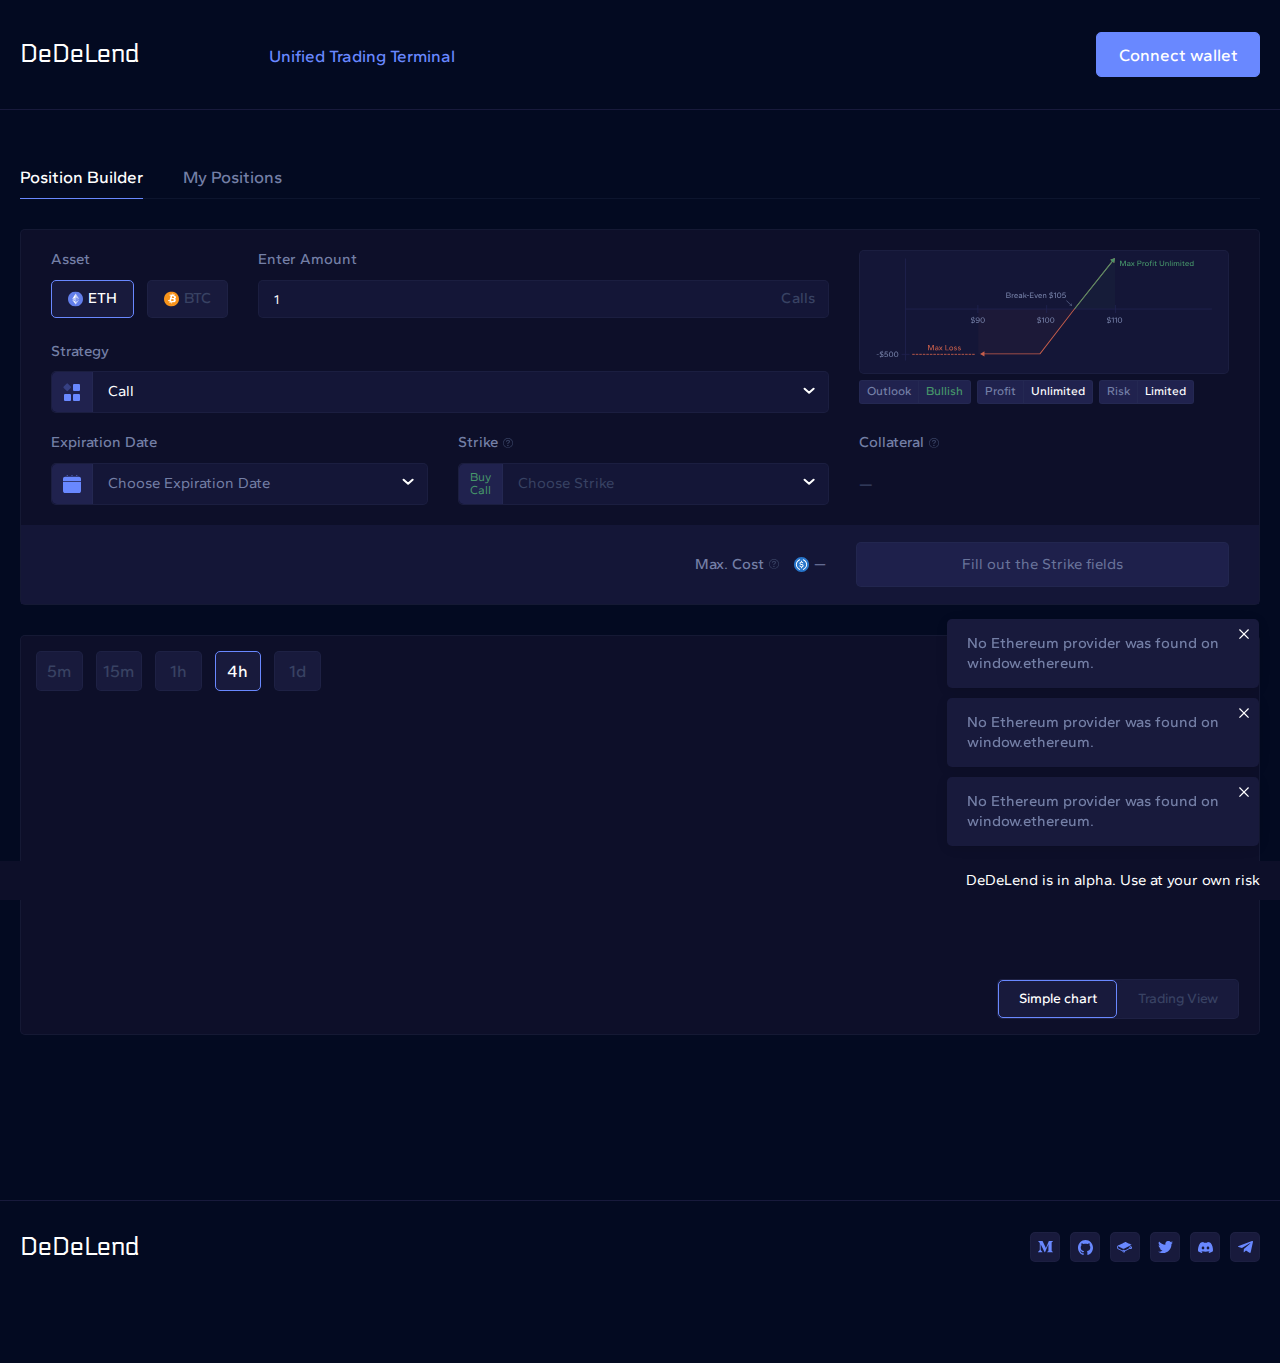
==== app.html @ 46a3b4f1 "Updates" ====
<!doctype html><html lang="en"><head><meta charset="utf-8"/><link rel="icon" href="/favicon.ico"/><meta name="viewport" content="width=device-width,initial-scale=1"/><meta name="theme-color" content="#000000"/><meta name="description" content="The first on-chain options aggregator, offering the unique ability to purchase any option strategy with a single click from any options market"/><title>DeDeLend</title><link href="/static/css/2.9980fd32.chunk.css" rel="stylesheet"><link href="/static/css/main.87ee959f.chunk.css" rel="stylesheet"></head><body><noscript>You need to enable JavaScript to run this app.</noscript><div id="root"></div><script>!function(e){function r(r){for(var n,i,a=r[0],l=r[1],c=r[2],s=0,p=[];s<a.length;s++)i=a[s],Object.prototype.hasOwnProperty.call(o,i)&&o[i]&&p.push(o[i][0]),o[i]=0;for(n in l)Object.prototype.hasOwnProperty.call(l,n)&&(e[n]=l[n]);for(f&&f(r);p.length;)p.shift()();return u.push.apply(u,c||[]),t()}function t(){for(var e,r=0;r<u.length;r++){for(var t=u[r],n=!0,a=1;a<t.length;a++){var l=t[a];0!==o[l]&&(n=!1)}n&&(u.splice(r--,1),e=i(i.s=t[0]))}return e}var n={},o={1:0},u=[];function i(r){if(n[r])return n[r].exports;var t=n[r]={i:r,l:!1,exports:{}};return e[r].call(t.exports,t,t.exports,i),t.l=!0,t.exports}i.e=function(e){var r=[],t=o[e];if(0!==t)if(t)r.push(t[2]);else{var n=new Promise((function(r,n){t=o[e]=[r,n]}));r.push(t[2]=n);var u,a=document.createElement("script");a.charset="utf-8",a.timeout=120,i.nc&&a.setAttribute("nonce",i.nc),a.src=function(e){return i.p+"static/js/"+({}[e]||e)+"."+{3:"2d9b3909",4:"607580f2"}[e]+".chunk.js"}(e);var l=new Error;u=function(r){a.onerror=a.onload=null,clearTimeout(c);var t=o[e];if(0!==t){if(t){var n=r&&("load"===r.type?"missing":r.type),u=r&&r.target&&r.target.src;l.message="Loading chunk "+e+" failed.\n("+n+": "+u+")",l.name="ChunkLoadError",l.type=n,l.request=u,t[1](l)}o[e]=void 0}};var c=setTimeout((function(){u({type:"timeout",target:a})}),12e4);a.onerror=a.onload=u,document.head.appendChild(a)}return Promise.all(r)},i.m=e,i.c=n,i.d=function(e,r,t){i.o(e,r)||Object.defineProperty(e,r,{enumerable:!0,get:t})},i.r=function(e){"undefined"!=typeof Symbol&&Symbol.toStringTag&&Object.defineProperty(e,Symbol.toStringTag,{value:"Module"}),Object.defineProperty(e,"__esModule",{value:!0})},i.t=function(e,r){if(1&r&&(e=i(e)),8&r)return e;if(4&r&&"object"==typeof e&&e&&e.__esModule)return e;var t=Object.create(null);if(i.r(t),Object.defineProperty(t,"default",{enumerable:!0,value:e}),2&r&&"string"!=typeof e)for(var n in e)i.d(t,n,function(r){return e[r]}.bind(null,n));return t},i.n=function(e){var r=e&&e.__esModule?function(){return e.default}:function(){return e};return i.d(r,"a",r),r},i.o=function(e,r){return Object.prototype.hasOwnProperty.call(e,r)},i.p="/",i.oe=function(e){throw console.error(e),e};var a=this["webpackJsonpdedelend-terminal"]=this["webpackJsonpdedelend-terminal"]||[],l=a.push.bind(a);a.push=r,a=a.slice();for(var c=0;c<a.length;c++)r(a[c]);var f=l;t()}([])</script><script src="/static/js/2.c87e11d7.chunk.js"></script><script src="/static/js/main.f2c17f41.chunk.js"></script></body></html>
---- static/css/2.9980fd32.chunk.css ----
.rc-slider{position:relative;height:14px;padding:5px 0;width:100%;border-radius:6px;touch-action:none}.rc-slider,.rc-slider *{box-sizing:border-box;-webkit-tap-highlight-color:rgba(0,0,0,0)}.rc-slider-rail{width:100%;background-color:#e9e9e9}.rc-slider-rail,.rc-slider-track{position:absolute;height:4px;border-radius:6px}.rc-slider-track{left:0;background-color:#abe2fb}.rc-slider-handle{position:absolute;width:14px;height:14px;cursor:pointer;cursor:-webkit-grab;margin-top:-5px;cursor:grab;border-radius:50%;border:2px solid #96dbfa;background-color:#fff;touch-action:pan-x}.rc-slider-handle-dragging.rc-slider-handle-dragging.rc-slider-handle-dragging{border-color:#57c5f7;box-shadow:0 0 0 5px #96dbfa}.rc-slider-handle:focus{outline:none}.rc-slider-handle-click-focused:focus{border-color:#96dbfa;box-shadow:unset}.rc-slider-handle:hover{border-color:#57c5f7}.rc-slider-handle:active{border-color:#57c5f7;box-shadow:0 0 5px #57c5f7;cursor:grabbing}.rc-slider-mark{position:absolute;top:18px;left:0;width:100%;font-size:12px}.rc-slider-mark-text{position:absolute;display:inline-block;vertical-align:middle;text-align:center;cursor:pointer;color:#999}.rc-slider-mark-text-active{color:#666}.rc-slider-step{position:absolute;width:100%;height:4px;background:transparent}.rc-slider-dot{position:absolute;bottom:-2px;margin-left:-4px;width:8px;height:8px;border:2px solid #e9e9e9;background-color:#fff;cursor:pointer;border-radius:50%;vertical-align:middle}.rc-slider-dot-active{border-color:#96dbfa}.rc-slider-dot-reverse{margin-right:-4px}.rc-slider-disabled{background-color:#e9e9e9}.rc-slider-disabled .rc-slider-track{background-color:#ccc}.rc-slider-disabled .rc-slider-dot,.rc-slider-disabled .rc-slider-handle{border-color:#ccc;box-shadow:none;background-color:#fff;cursor:not-allowed}.rc-slider-disabled .rc-slider-dot,.rc-slider-disabled .rc-slider-mark-text{cursor:not-allowed!important}.rc-slider-vertical{width:14px;height:100%;padding:0 5px}.rc-slider-vertical .rc-slider-rail{height:100%;width:4px}.rc-slider-vertical .rc-slider-track{left:5px;bottom:0;width:4px}.rc-slider-vertical .rc-slider-handle{margin-left:-5px;touch-action:pan-y}.rc-slider-vertical .rc-slider-mark{top:0;left:18px;height:100%}.rc-slider-vertical .rc-slider-step{height:100%;width:4px}.rc-slider-vertical .rc-slider-dot{left:2px;margin-bottom:-4px}.rc-slider-vertical .rc-slider-dot:first-child,.rc-slider-vertical .rc-slider-dot:last-child{margin-bottom:-4px}.rc-slider-tooltip-zoom-down-appear,.rc-slider-tooltip-zoom-down-enter,.rc-slider-tooltip-zoom-down-leave{-webkit-animation-duration:.3s;animation-duration:.3s;-webkit-animation-fill-mode:both;animation-fill-mode:both;display:block!important;-webkit-animation-play-state:paused;animation-play-state:paused}.rc-slider-tooltip-zoom-down-appear.rc-slider-tooltip-zoom-down-appear-active,.rc-slider-tooltip-zoom-down-enter.rc-slider-tooltip-zoom-down-enter-active{-webkit-animation-name:rcSliderTooltipZoomDownIn;animation-name:rcSliderTooltipZoomDownIn;-webkit-animation-play-state:running;animation-play-state:running}.rc-slider-tooltip-zoom-down-leave.rc-slider-tooltip-zoom-down-leave-active{-webkit-animation-name:rcSliderTooltipZoomDownOut;animation-name:rcSliderTooltipZoomDownOut;-webkit-animation-play-state:running;animation-play-state:running}.rc-slider-tooltip-zoom-down-appear,.rc-slider-tooltip-zoom-down-enter{-webkit-transform:scale(0);transform:scale(0);-webkit-animation-timing-function:cubic-bezier(.23,1,.32,1);animation-timing-function:cubic-bezier(.23,1,.32,1)}.rc-slider-tooltip-zoom-down-leave{-webkit-animation-timing-function:cubic-bezier(.755,.05,.855,.06);animation-timing-function:cubic-bezier(.755,.05,.855,.06)}@-webkit-keyframes rcSliderTooltipZoomDownIn{0%{opacity:0;-webkit-transform-origin:50% 100%;transform-origin:50% 100%;-webkit-transform:scale(0);transform:scale(0)}to{-webkit-transform-origin:50% 100%;transform-origin:50% 100%;-webkit-transform:scale(1);transform:scale(1)}}@keyframes rcSliderTooltipZoomDownIn{0%{opacity:0;-webkit-transform-origin:50% 100%;transform-origin:50% 100%;-webkit-transform:scale(0);transform:scale(0)}to{-webkit-transform-origin:50% 100%;transform-origin:50% 100%;-webkit-transform:scale(1);transform:scale(1)}}@-webkit-keyframes rcSliderTooltipZoomDownOut{0%{-webkit-transform-origin:50% 100%;transform-origin:50% 100%;-webkit-transform:scale(1);transform:scale(1)}to{opacity:0;-webkit-transform-origin:50% 100%;transform-origin:50% 100%;-webkit-transform:scale(0);transform:scale(0)}}@keyframes rcSliderTooltipZoomDownOut{0%{-webkit-transform-origin:50% 100%;transform-origin:50% 100%;-webkit-transform:scale(1);transform:scale(1)}to{opacity:0;-webkit-transform-origin:50% 100%;transform-origin:50% 100%;-webkit-transform:scale(0);transform:scale(0)}}.rc-slider-tooltip{position:absolute;left:-9999px;top:-9999px;visibility:visible}.rc-slider-tooltip,.rc-slider-tooltip *{box-sizing:border-box;-webkit-tap-highlight-color:rgba(0,0,0,0)}.rc-slider-tooltip-hidden{display:none}.rc-slider-tooltip-placement-top{padding:4px 0 8px}.rc-slider-tooltip-inner{padding:6px 2px;min-width:24px;height:24px;font-size:12px;line-height:1;color:#fff;text-align:center;text-decoration:none;background-color:#6c6c6c;border-radius:6px;box-shadow:0 0 4px #d9d9d9}.rc-slider-tooltip-arrow{position:absolute;width:0;height:0;border-color:transparent;border-style:solid}.rc-slider-tooltip-placement-top .rc-slider-tooltip-arrow{bottom:4px;left:50%;margin-left:-4px;border-width:4px 4px 0;border-top-color:#6c6c6c}.Toastify__toast-container{z-index:9999;-webkit-transform:translateZ(9999px);position:fixed;padding:4px;width:320px;box-sizing:border-box;color:#fff}.Toastify__toast-container--top-left{top:1em;left:1em}.Toastify__toast-container--top-center{top:1em;left:50%;-webkit-transform:translateX(-50%);transform:translateX(-50%)}.Toastify__toast-container--top-right{top:1em;right:1em}.Toastify__toast-container--bottom-left{bottom:1em;left:1em}.Toastify__toast-container--bottom-center{bottom:1em;left:50%;-webkit-transform:translateX(-50%);transform:translateX(-50%)}.Toastify__toast-container--bottom-right{bottom:1em;right:1em}@media only screen and (max-width:480px){.Toastify__toast-container{width:100vw;padding:0;left:0;margin:0}.Toastify__toast-container--top-center,.Toastify__toast-container--top-left,.Toastify__toast-container--top-right{top:0;-webkit-transform:translateX(0);transform:translateX(0)}.Toastify__toast-container--bottom-center,.Toastify__toast-container--bottom-left,.Toastify__toast-container--bottom-right{bottom:0;-webkit-transform:translateX(0);transform:translateX(0)}.Toastify__toast-container--rtl{right:0;left:auto}}.Toastify__toast{position:relative;min-height:64px;box-sizing:border-box;margin-bottom:1rem;padding:8px;border-radius:1px;box-shadow:0 1px 10px 0 rgba(0,0,0,.1),0 2px 15px 0 rgba(0,0,0,.05);display:flex;justify-content:space-between;max-height:800px;overflow:hidden;font-family:sans-serif;cursor:pointer;direction:ltr}.Toastify__toast--rtl{direction:rtl}.Toastify__toast--dark{background:#121212;color:#fff}.Toastify__toast--default{background:#fff;color:#aaa}.Toastify__toast--info{background:#3498db}.Toastify__toast--success{background:#07bc0c}.Toastify__toast--warning{background:#f1c40f}.Toastify__toast--error{background:#e74c3c}.Toastify__toast-body{margin:auto 0;flex:1 1 auto}@media only screen and (max-width:480px){.Toastify__toast{margin-bottom:0}}.Toastify__close-button{color:#fff;background:transparent;outline:none;border:none;padding:0;cursor:pointer;opacity:.7;transition:.3s ease;align-self:flex-start}.Toastify__close-button--default{color:#000;opacity:.3}.Toastify__close-button>svg{fill:currentColor;height:16px;width:14px}.Toastify__close-button:focus,.Toastify__close-button:hover{opacity:1}@-webkit-keyframes Toastify__trackProgress{0%{-webkit-transform:scaleX(1);transform:scaleX(1)}to{-webkit-transform:scaleX(0);transform:scaleX(0)}}@keyframes Toastify__trackProgress{0%{-webkit-transform:scaleX(1);transform:scaleX(1)}to{-webkit-transform:scaleX(0);transform:scaleX(0)}}.Toastify__progress-bar{position:absolute;bottom:0;left:0;width:100%;height:5px;z-index:9999;opacity:.7;background-color:hsla(0,0%,100%,.7);-webkit-transform-origin:left;transform-origin:left}.Toastify__progress-bar--animated{-webkit-animation:Toastify__trackProgress linear 1 forwards;animation:Toastify__trackProgress linear 1 forwards}.Toastify__progress-bar--controlled{transition:-webkit-transform .2s;transition:transform .2s;transition:transform .2s,-webkit-transform .2s}.Toastify__progress-bar--rtl{right:0;left:auto;-webkit-transform-origin:right;transform-origin:right}.Toastify__progress-bar--default{background:linear-gradient(90deg,#4cd964,#5ac8fa,#007aff,#34aadc,#5856d6,#ff2d55)}.Toastify__progress-bar--dark{background:#bb86fc}@-webkit-keyframes Toastify__bounceInRight{0%,60%,75%,90%,to{-webkit-animation-timing-function:cubic-bezier(.215,.61,.355,1);animation-timing-function:cubic-bezier(.215,.61,.355,1)}0%{opacity:0;-webkit-transform:translate3d(3000px,0,0);transform:translate3d(3000px,0,0)}60%{opacity:1;-webkit-transform:translate3d(-25px,0,0);transform:translate3d(-25px,0,0)}75%{-webkit-transform:translate3d(10px,0,0);transform:translate3d(10px,0,0)}90%{-webkit-transform:translate3d(-5px,0,0);transform:translate3d(-5px,0,0)}to{-webkit-transform:none;transform:none}}@keyframes Toastify__bounceInRight{0%,60%,75%,90%,to{-webkit-animation-timing-function:cubic-bezier(.215,.61,.355,1);animation-timing-function:cubic-bezier(.215,.61,.355,1)}0%{opacity:0;-webkit-transform:translate3d(3000px,0,0);transform:translate3d(3000px,0,0)}60%{opacity:1;-webkit-transform:translate3d(-25px,0,0);transform:translate3d(-25px,0,0)}75%{-webkit-transform:translate3d(10px,0,0);transform:translate3d(10px,0,0)}90%{-webkit-transform:translate3d(-5px,0,0);transform:translate3d(-5px,0,0)}to{-webkit-transform:none;transform:none}}@-webkit-keyframes Toastify__bounceOutRight{20%{opacity:1;-webkit-transform:translate3d(-20px,0,0);transform:translate3d(-20px,0,0)}to{opacity:0;-webkit-transform:translate3d(2000px,0,0);transform:translate3d(2000px,0,0)}}@keyframes Toastify__bounceOutRight{20%{opacity:1;-webkit-transform:translate3d(-20px,0,0);transform:translate3d(-20px,0,0)}to{opacity:0;-webkit-transform:translate3d(2000px,0,0);transform:translate3d(2000px,0,0)}}@-webkit-keyframes Toastify__bounceInLeft{0%,60%,75%,90%,to{-webkit-animation-timing-function:cubic-bezier(.215,.61,.355,1);animation-timing-function:cubic-bezier(.215,.61,.355,1)}0%{opacity:0;-webkit-transform:translate3d(-3000px,0,0);transform:translate3d(-3000px,0,0)}60%{opacity:1;-webkit-transform:translate3d(25px,0,0);transform:translate3d(25px,0,0)}75%{-webkit-transform:translate3d(-10px,0,0);transform:translate3d(-10px,0,0)}90%{-webkit-transform:translate3d(5px,0,0);transform:translate3d(5px,0,0)}to{-webkit-transform:none;transform:none}}@keyframes Toastify__bounceInLeft{0%,60%,75%,90%,to{-webkit-animation-timing-function:cubic-bezier(.215,.61,.355,1);animation-timing-function:cubic-bezier(.215,.61,.355,1)}0%{opacity:0;-webkit-transform:translate3d(-3000px,0,0);transform:translate3d(-3000px,0,0)}60%{opacity:1;-webkit-transform:translate3d(25px,0,0);transform:translate3d(25px,0,0)}75%{-webkit-transform:translate3d(-10px,0,0);transform:translate3d(-10px,0,0)}90%{-webkit-transform:translate3d(5px,0,0);transform:translate3d(5px,0,0)}to{-webkit-transform:none;transform:none}}@-webkit-keyframes Toastify__bounceOutLeft{20%{opacity:1;-webkit-transform:translate3d(20px,0,0);transform:translate3d(20px,0,0)}to{opacity:0;-webkit-transform:translate3d(-2000px,0,0);transform:translate3d(-2000px,0,0)}}@keyframes Toastify__bounceOutLeft{20%{opacity:1;-webkit-transform:translate3d(20px,0,0);transform:translate3d(20px,0,0)}to{opacity:0;-webkit-transform:translate3d(-2000px,0,0);transform:translate3d(-2000px,0,0)}}@-webkit-keyframes Toastify__bounceInUp{0%,60%,75%,90%,to{-webkit-animation-timing-function:cubic-bezier(.215,.61,.355,1);animation-timing-function:cubic-bezier(.215,.61,.355,1)}0%{opacity:0;-webkit-transform:translate3d(0,3000px,0);transform:translate3d(0,3000px,0)}60%{opacity:1;-webkit-transform:translate3d(0,-20px,0);transform:translate3d(0,-20px,0)}75%{-webkit-transform:translate3d(0,10px,0);transform:translate3d(0,10px,0)}90%{-webkit-transform:translate3d(0,-5px,0);transform:translate3d(0,-5px,0)}to{-webkit-transform:translateZ(0);transform:translateZ(0)}}@keyframes Toastify__bounceInUp{0%,60%,75%,90%,to{-webkit-animation-timing-function:cubic-bezier(.215,.61,.355,1);animation-timing-function:cubic-bezier(.215,.61,.355,1)}0%{opacity:0;-webkit-transform:translate3d(0,3000px,0);transform:translate3d(0,3000px,0)}60%{opacity:1;-webkit-transform:translate3d(0,-20px,0);transform:translate3d(0,-20px,0)}75%{-webkit-transform:translate3d(0,10px,0);transform:translate3d(0,10px,0)}90%{-webkit-transform:translate3d(0,-5px,0);transform:translate3d(0,-5px,0)}to{-webkit-transform:translateZ(0);transform:translateZ(0)}}@-webkit-keyframes Toastify__bounceOutUp{20%{-webkit-transform:translate3d(0,-10px,0);transform:translate3d(0,-10px,0)}40%,45%{opacity:1;-webkit-transform:translate3d(0,20px,0);transform:translate3d(0,20px,0)}to{opacity:0;-webkit-transform:translate3d(0,-2000px,0);transform:translate3d(0,-2000px,0)}}@keyframes Toastify__bounceOutUp{20%{-webkit-transform:translate3d(0,-10px,0);transform:translate3d(0,-10px,0)}40%,45%{opacity:1;-webkit-transform:translate3d(0,20px,0);transform:translate3d(0,20px,0)}to{opacity:0;-webkit-transform:translate3d(0,-2000px,0);transform:translate3d(0,-2000px,0)}}@-webkit-keyframes Toastify__bounceInDown{0%,60%,75%,90%,to{-webkit-animation-timing-function:cubic-bezier(.215,.61,.355,1);animation-timing-function:cubic-bezier(.215,.61,.355,1)}0%{opacity:0;-webkit-transform:translate3d(0,-3000px,0);transform:translate3d(0,-3000px,0)}60%{opacity:1;-webkit-transform:translate3d(0,25px,0);transform:translate3d(0,25px,0)}75%{-webkit-transform:translate3d(0,-10px,0);transform:translate3d(0,-10px,0)}90%{-webkit-transform:translate3d(0,5px,0);transform:translate3d(0,5px,0)}to{-webkit-transform:none;transform:none}}@keyframes Toastify__bounceInDown{0%,60%,75%,90%,to{-webkit-animation-timing-function:cubic-bezier(.215,.61,.355,1);animation-timing-function:cubic-bezier(.215,.61,.355,1)}0%{opacity:0;-webkit-transform:translate3d(0,-3000px,0);transform:translate3d(0,-3000px,0)}60%{opacity:1;-webkit-transform:translate3d(0,25px,0);transform:translate3d(0,25px,0)}75%{-webkit-transform:translate3d(0,-10px,0);transform:translate3d(0,-10px,0)}90%{-webkit-transform:translate3d(0,5px,0);transform:translate3d(0,5px,0)}to{-webkit-transform:none;transform:none}}@-webkit-keyframes Toastify__bounceOutDown{20%{-webkit-transform:translate3d(0,10px,0);transform:translate3d(0,10px,0)}40%,45%{opacity:1;-webkit-transform:translate3d(0,-20px,0);transform:translate3d(0,-20px,0)}to{opacity:0;-webkit-transform:translate3d(0,2000px,0);transform:translate3d(0,2000px,0)}}@keyframes Toastify__bounceOutDown{20%{-webkit-transform:translate3d(0,10px,0);transform:translate3d(0,10px,0)}40%,45%{opacity:1;-webkit-transform:translate3d(0,-20px,0);transform:translate3d(0,-20px,0)}to{opacity:0;-webkit-transform:translate3d(0,2000px,0);transform:translate3d(0,2000px,0)}}.Toastify__bounce-enter--bottom-left,.Toastify__bounce-enter--top-left{-webkit-animation-name:Toastify__bounceInLeft;animation-name:Toastify__bounceInLeft}.Toastify__bounce-enter--bottom-right,.Toastify__bounce-enter--top-right{-webkit-animation-name:Toastify__bounceInRight;animation-name:Toastify__bounceInRight}.Toastify__bounce-enter--top-center{-webkit-animation-name:Toastify__bounceInDown;animation-name:Toastify__bounceInDown}.Toastify__bounce-enter--bottom-center{-webkit-animation-name:Toastify__bounceInUp;animation-name:Toastify__bounceInUp}.Toastify__bounce-exit--bottom-left,.Toastify__bounce-exit--top-left{-webkit-animation-name:Toastify__bounceOutLeft;animation-name:Toastify__bounceOutLeft}.Toastify__bounce-exit--bottom-right,.Toastify__bounce-exit--top-right{-webkit-animation-name:Toastify__bounceOutRight;animation-name:Toastify__bounceOutRight}.Toastify__bounce-exit--top-center{-webkit-animation-name:Toastify__bounceOutUp;animation-name:Toastify__bounceOutUp}.Toastify__bounce-exit--bottom-center{-webkit-animation-name:Toastify__bounceOutDown;animation-name:Toastify__bounceOutDown}@-webkit-keyframes Toastify__zoomIn{0%{opacity:0;-webkit-transform:scale3d(.3,.3,.3);transform:scale3d(.3,.3,.3)}50%{opacity:1}}@keyframes Toastify__zoomIn{0%{opacity:0;-webkit-transform:scale3d(.3,.3,.3);transform:scale3d(.3,.3,.3)}50%{opacity:1}}@-webkit-keyframes Toastify__zoomOut{0%{opacity:1}50%{opacity:0;-webkit-transform:scale3d(.3,.3,.3);transform:scale3d(.3,.3,.3)}to{opacity:0}}@keyframes Toastify__zoomOut{0%{opacity:1}50%{opacity:0;-webkit-transform:scale3d(.3,.3,.3);transform:scale3d(.3,.3,.3)}to{opacity:0}}.Toastify__zoom-enter{-webkit-animation-name:Toastify__zoomIn;animation-name:Toastify__zoomIn}.Toastify__zoom-exit{-webkit-animation-name:Toastify__zoomOut;animation-name:Toastify__zoomOut}@-webkit-keyframes Toastify__flipIn{0%{-webkit-transform:perspective(400px) rotateX(90deg);transform:perspective(400px) rotateX(90deg);-webkit-animation-timing-function:ease-in;animation-timing-function:ease-in;opacity:0}40%{-webkit-transform:perspective(400px) rotateX(-20deg);transform:perspective(400px) rotateX(-20deg);-webkit-animation-timing-function:ease-in;animation-timing-function:ease-in}60%{-webkit-transform:perspective(400px) rotateX(10deg);transform:perspective(400px) rotateX(10deg);opacity:1}80%{-webkit-transform:perspective(400px) rotateX(-5deg);transform:perspective(400px) rotateX(-5deg)}to{-webkit-transform:perspective(400px);transform:perspective(400px)}}@keyframes Toastify__flipIn{0%{-webkit-transform:perspective(400px) rotateX(90deg);transform:perspective(400px) rotateX(90deg);-webkit-animation-timing-function:ease-in;animation-timing-function:ease-in;opacity:0}40%{-webkit-transform:perspective(400px) rotateX(-20deg);transform:perspective(400px) rotateX(-20deg);-webkit-animation-timing-function:ease-in;animation-timing-function:ease-in}60%{-webkit-transform:perspective(400px) rotateX(10deg);transform:perspective(400px) rotateX(10deg);opacity:1}80%{-webkit-transform:perspective(400px) rotateX(-5deg);transform:perspective(400px) rotateX(-5deg)}to{-webkit-transform:perspective(400px);transform:perspective(400px)}}@-webkit-keyframes Toastify__flipOut{0%{-webkit-transform:perspective(400px);transform:perspective(400px)}30%{-webkit-transform:perspective(400px) rotateX(-20deg);transform:perspective(400px) rotateX(-20deg);opacity:1}to{-webkit-transform:perspective(400px) rotateX(90deg);transform:perspective(400px) rotateX(90deg);opacity:0}}@keyframes Toastify__flipOut{0%{-webkit-transform:perspective(400px);transform:perspective(400px)}30%{-webkit-transform:perspective(400px) rotateX(-20deg);transform:perspective(400px) rotateX(-20deg);opacity:1}to{-webkit-transform:perspective(400px) rotateX(90deg);transform:perspective(400px) rotateX(90deg);opacity:0}}.Toastify__flip-enter{-webkit-animation-name:Toastify__flipIn;animation-name:Toastify__flipIn}.Toastify__flip-exit{-webkit-animation-name:Toastify__flipOut;animation-name:Toastify__flipOut}@-webkit-keyframes Toastify__slideInRight{0%{-webkit-transform:translate3d(110%,0,0);transform:translate3d(110%,0,0);visibility:visible}to{-webkit-transform:translateZ(0);transform:translateZ(0)}}@keyframes Toastify__slideInRight{0%{-webkit-transform:translate3d(110%,0,0);transform:translate3d(110%,0,0);visibility:visible}to{-webkit-transform:translateZ(0);transform:translateZ(0)}}@-webkit-keyframes Toastify__slideInLeft{0%{-webkit-transform:translate3d(-110%,0,0);transform:translate3d(-110%,0,0);visibility:visible}to{-webkit-transform:translateZ(0);transform:translateZ(0)}}@keyframes Toastify__slideInLeft{0%{-webkit-transform:translate3d(-110%,0,0);transform:translate3d(-110%,0,0);visibility:visible}to{-webkit-transform:translateZ(0);transform:translateZ(0)}}@-webkit-keyframes Toastify__slideInUp{0%{-webkit-transform:translate3d(0,110%,0);transform:translate3d(0,110%,0);visibility:visible}to{-webkit-transform:translateZ(0);transform:translateZ(0)}}@keyframes Toastify__slideInUp{0%{-webkit-transform:translate3d(0,110%,0);transform:translate3d(0,110%,0);visibility:visible}to{-webkit-transform:translateZ(0);transform:translateZ(0)}}@-webkit-keyframes Toastify__slideInDown{0%{-webkit-transform:translate3d(0,-110%,0);transform:translate3d(0,-110%,0);visibility:visible}to{-webkit-transform:translateZ(0);transform:translateZ(0)}}@keyframes Toastify__slideInDown{0%{-webkit-transform:translate3d(0,-110%,0);transform:translate3d(0,-110%,0);visibility:visible}to{-webkit-transform:translateZ(0);transform:translateZ(0)}}@-webkit-keyframes Toastify__slideOutRight{0%{-webkit-transform:translateZ(0);transform:translateZ(0)}to{visibility:hidden;-webkit-transform:translate3d(110%,0,0);transform:translate3d(110%,0,0)}}@keyframes Toastify__slideOutRight{0%{-webkit-transform:translateZ(0);transform:translateZ(0)}to{visibility:hidden;-webkit-transform:translate3d(110%,0,0);transform:translate3d(110%,0,0)}}@-webkit-keyframes Toastify__slideOutLeft{0%{-webkit-transform:translateZ(0);transform:translateZ(0)}to{visibility:hidden;-webkit-transform:translate3d(-110%,0,0);transform:translate3d(-110%,0,0)}}@keyframes Toastify__slideOutLeft{0%{-webkit-transform:translateZ(0);transform:translateZ(0)}to{visibility:hidden;-webkit-transform:translate3d(-110%,0,0);transform:translate3d(-110%,0,0)}}@-webkit-keyframes Toastify__slideOutDown{0%{-webkit-transform:translateZ(0);transform:translateZ(0)}to{visibility:hidden;-webkit-transform:translate3d(0,500px,0);transform:translate3d(0,500px,0)}}@keyframes Toastify__slideOutDown{0%{-webkit-transform:translateZ(0);transform:translateZ(0)}to{visibility:hidden;-webkit-transform:translate3d(0,500px,0);transform:translate3d(0,500px,0)}}@-webkit-keyframes Toastify__slideOutUp{0%{-webkit-transform:translateZ(0);transform:translateZ(0)}to{visibility:hidden;-webkit-transform:translate3d(0,-500px,0);transform:translate3d(0,-500px,0)}}@keyframes Toastify__slideOutUp{0%{-webkit-transform:translateZ(0);transform:translateZ(0)}to{visibility:hidden;-webkit-transform:translate3d(0,-500px,0);transform:translate3d(0,-500px,0)}}.Toastify__slide-enter--bottom-left,.Toastify__slide-enter--top-left{-webkit-animation-name:Toastify__slideInLeft;animation-name:Toastify__slideInLeft}.Toastify__slide-enter--bottom-right,.Toastify__slide-enter--top-right{-webkit-animation-name:Toastify__slideInRight;animation-name:Toastify__slideInRight}.Toastify__slide-enter--top-center{-webkit-animation-name:Toastify__slideInDown;animation-name:Toastify__slideInDown}.Toastify__slide-enter--bottom-center{-webkit-animation-name:Toastify__slideInUp;animation-name:Toastify__slideInUp}.Toastify__slide-exit--bottom-left,.Toastify__slide-exit--top-left{-webkit-animation-name:Toastify__slideOutLeft;animation-name:Toastify__slideOutLeft}.Toastify__slide-exit--bottom-right,.Toastify__slide-exit--top-right{-webkit-animation-name:Toastify__slideOutRight;animation-name:Toastify__slideOutRight}.Toastify__slide-exit--top-center{-webkit-animation-name:Toastify__slideOutUp;animation-name:Toastify__slideOutUp}.Toastify__slide-exit--bottom-center{-webkit-animation-name:Toastify__slideOutDown;animation-name:Toastify__slideOutDown}
/*# sourceMappingURL=2.9980fd32.chunk.css.map */
---- static/css/main.87ee959f.chunk.css ----
@-webkit-keyframes bounce{0%{-webkit-transform:translateZ(0);transform:translateZ(0)}to{-webkit-transform:translate3d(0,-5px,0);transform:translate3d(0,-5px,0)}}@keyframes bounce{0%{-webkit-transform:translateZ(0);transform:translateZ(0)}to{-webkit-transform:translate3d(0,-5px,0);transform:translate3d(0,-5px,0)}}@-webkit-keyframes pulse{0%{-webkit-transform:scaleX(1) scaleY(1);transform:scaleX(1) scaleY(1)}13%{-webkit-transform:scaleX(1.1) scaleY(1.1);transform:scaleX(1.1) scaleY(1.1)}25%{-webkit-transform:scaleX(1.2) scaleY(1.2);transform:scaleX(1.2) scaleY(1.2)}38%{-webkit-transform:scaleX(1.1) scaleY(1.1);transform:scaleX(1.1) scaleY(1.1)}50%{-webkit-transform:scaleX(1) scaleY(1);transform:scaleX(1) scaleY(1)}63%{-webkit-transform:scaleX(.92) scaleY(.92);transform:scaleX(.92) scaleY(.92)}75%{-webkit-transform:scaleX(.85) scaleY(.85);transform:scaleX(.85) scaleY(.85)}88%{-webkit-transform:scaleX(.92) scaleY(.92);transform:scaleX(.92) scaleY(.92)}to{-webkit-transform:scaleX(1) scaleY(1);transform:scaleX(1) scaleY(1)}}@keyframes pulse{0%{-webkit-transform:scaleX(1) scaleY(1);transform:scaleX(1) scaleY(1)}13%{-webkit-transform:scaleX(1.1) scaleY(1.1);transform:scaleX(1.1) scaleY(1.1)}25%{-webkit-transform:scaleX(1.2) scaleY(1.2);transform:scaleX(1.2) scaleY(1.2)}38%{-webkit-transform:scaleX(1.1) scaleY(1.1);transform:scaleX(1.1) scaleY(1.1)}50%{-webkit-transform:scaleX(1) scaleY(1);transform:scaleX(1) scaleY(1)}63%{-webkit-transform:scaleX(.92) scaleY(.92);transform:scaleX(.92) scaleY(.92)}75%{-webkit-transform:scaleX(.85) scaleY(.85);transform:scaleX(.85) scaleY(.85)}88%{-webkit-transform:scaleX(.92) scaleY(.92);transform:scaleX(.92) scaleY(.92)}to{-webkit-transform:scaleX(1) scaleY(1);transform:scaleX(1) scaleY(1)}}body{min-height:calc(100vh + 1px);font-family:"Gantari",sans-serif;font-size:17px;font-weight:500;line-height:1.3;color:#fff;background-color:#030a21;padding-bottom:40px}body._scroll-lock{height:100%;overflow:hidden;padding-right:5px}@media(max-width:1025px){body._scroll-lock{padding-right:0}}body._scroll-lock .warning{padding-right:25px}@media(max-width:1025px){body._scroll-lock .warning{padding-right:20px}}main{width:100%;padding:45px 0}@media(max-width:992px){main{padding:90px 0 45px}}@media(max-width:576px){main{padding:90px 0 30px}}@media(max-width:480px){main{padding:80px 0 30px}}p{color:#747fa6;margin-bottom:.9em;margin-top:.9em}.text-inline a:visited{color:#6988ff}.text-inline p{margin-top:.6em;margin-bottom:.6em}._container{max-width:1360px;margin:0 auto}@media(max-width:1400px){._container{padding-left:20px;padding-right:20px}}@media(max-width:480px){._mobile-fluid{width:calc(100% + 40px)!important;margin-left:-20px;margin-right:-20px;padding-left:20px;padding-right:20px}}.nowrap{white-space:nowrap}h1,h2,h3,h4,h5,h6{margin-top:0}h1{font-size:30px;font-weight:400}h1,h2{line-height:1.3;margin-bottom:1em}h2{font-size:20px}h2,h6{font-weight:500}h6{font-size:inherit;line-height:inherit;color:#fff;margin-bottom:0}.block{margin-bottom:90px}.block__title{font-size:30px;line-height:1.3;margin-bottom:30px}.block__header h1{margin-bottom:0}.block__header{display:flex;justify-content:space-between;align-items:center;grid-column-gap:30px;-webkit-column-gap:30px;column-gap:30px;grid-row-gap:20px;row-gap:20px;margin-bottom:20px}@media(max-width:768px){.block__header{flex-direction:column;align-items:flex-start}}@media(max-width:992px){.block{margin-bottom:60px}}@media(max-width:768px){.block{margin-bottom:30px}}@media(max-width:576px){.block__title{font-size:25px;line-height:1.3}}ul{list-style-type:none;padding:0;margin:0 0 15px}li{display:flex;grid-column-gap:14.5px;-webkit-column-gap:14.5px;column-gap:14.5px;margin-bottom:10px}li:last-child{margin-bottom:0}li:before{content:"";position:relative;top:.4em;display:block;flex-shrink:0;width:8px;height:8px;background-color:#6988ff;-webkit-transform:rotate(45deg);transform:rotate(45deg)}button{color:#747fa6;font-size:inherit;font-family:inherit;-webkit-appearance:none;appearance:none;border:none;background-color:transparent;padding:0}a{text-decoration:none}.btn{display:inline-block;min-width:160px;font-size:15px;line-height:1.3;font-weight:400;text-align:center;color:#fff;background-color:#181a3c;border-radius:5px;border:1px solid rgba(56,66,99,.2);cursor:pointer;padding:11.5px 24.5px;transition:all .2s ease}.btn:focus-visible,.btn:not([disabled]):hover{background-color:#6988ff}@media(max-width:576px){.btn{min-width:130px}}@media(max-width:480px){.btn{padding-top:10px;padding-bottom:10px}}.btn_small{min-width:100px;padding:8px 24.5px}.btn_main{position:relative;font-size:17px;line-height:1.3;font-weight:500;overflow:hidden;border:1px solid #6988ff;box-shadow:inset -2px -2px 0 #6988ff,inset 2px 2px 0 #6988ff;padding:10.5px 21.5px}.btn_main:after,.btn_main:before{content:attr(data-text);position:absolute;z-index:1;width:100%;height:50%;left:0;background-color:#6988ff;overflow:hidden;transition:-webkit-transform .3s;transition:transform .3s;transition:transform .3s,-webkit-transform .3s;transition-timing-function:cubic-bezier(.2,1,.3,1)}.btn_main:before{top:0;padding-top:10.5px}.btn_main:after{bottom:0;line-height:0}.btn_main>span{display:block;-webkit-transform:scale3d(.2,.2,1);transform:scale3d(.2,.2,1);opacity:0;transition:opacity .3s,-webkit-transform .3s;transition:transform .3s,opacity .3s;transition:transform .3s,opacity .3s,-webkit-transform .3s;transition-timing-function:cubic-bezier(.2,1,.3,1)}.btn_main:focus-visible,.btn_main:not([disabled]):hover{background-color:#181a3c;box-shadow:none}.btn_main:focus-visible:before,.btn_main:not([disabled]):hover:before{-webkit-transform:translate3d(0,calc(-100% - 1px),0);transform:translate3d(0,calc(-100% - 1px),0)}.btn_main:focus-visible:after,.btn_main:not([disabled]):hover:after{-webkit-transform:translate3d(0,calc(100% + 1px),0);transform:translate3d(0,calc(100% + 1px),0)}.btn_main:focus-visible>span,.btn_main:not([disabled]):hover>span{opacity:1;-webkit-transform:scaleX(1);transform:scaleX(1)}@media(max-width:576px){.btn_main{font-size:15px;line-height:1.3;padding:12px 13.5px}.btn_main:before{padding-top:12px}.btn_main:after{padding-bottom:1px}}.btn_hlight{color:#fff;background-color:#6988ff}.btn_hlight:focus-visible,.btn_hlight:not([disabled]):hover{background-color:#7390ff}.btn_hlight:not([disabled]):active{background-color:#6988ff}.btn_tab{color:#384263;border:1px solid transparent;padding:10.5px 21.5px}.btn_tab.active{color:#fff;border-color:#6988ff}.btn_tab:focus-visible,.btn_tab:not([disabled]):hover{background-color:#181a3c;color:#fff}@media(max-width:576px){.btn_tab{padding:10.5px 11px}}.btn_plain{min-width:auto;font-size:13px;line-height:1.3;color:#fff;border:1px solid rgba(56,66,99,.2);padding:13px 12px}.btn_plain:not([disabled]):active{background-color:#181a3c;border-color:#6988ff}.btn_plain:focus-visible,.btn_plain:not([disabled]):hover{background-color:#181a3c}.btn_stroke{color:#fff;border:1px solid #6988ff;transition:border-color s2s ease}.btn_stroke:focus-visible,.btn_stroke:hover{background-color:#181a3c!important;border-color:#747fa6}.btn_stroke:active{border-color:#384263}.btn_inline{display:flex;align-items:center;justify-content:center;grid-column-gap:7px;-webkit-column-gap:7px;column-gap:7px;color:#fff;transition:color .2s ease}.btn_inline:not([disabled]):focus-visible,.btn_inline:not([disabled]):hover{color:#6988ff}.btn_inline:not([disabled]):focus-visible .btn__icon.icon_rotate,.btn_inline:not([disabled]):hover .btn__icon.icon_rotate{-webkit-transform:rotate(-1turn);transform:rotate(-1turn)}.btn_inline:not([disabled]):focus-visible .btn__icon.icon_bounce,.btn_inline:not([disabled]):hover .btn__icon.icon_bounce{-webkit-animation:bounce .1s;animation:bounce .1s;-webkit-animation-direction:alternate;animation-direction:alternate;-webkit-animation-timing-function:cubic-bezier(.5,.8,1,.5);animation-timing-function:cubic-bezier(.5,.8,1,.5);-webkit-animation-iteration-count:2;animation-iteration-count:2;-webkit-animation-delay:.1s;animation-delay:.1s}.btn_inline:not([disabled]):focus-visible .btn__icon.icon_pulse,.btn_inline:not([disabled]):hover .btn__icon.icon_pulse{-webkit-animation-name:pulse;animation-name:pulse;-webkit-animation-duration:.5s;animation-duration:.5s;-webkit-animation-timing-function:ease;animation-timing-function:ease;-webkit-animation-iteration-count:1;animation-iteration-count:1}.btn_inline[disabled]{color:#384263}.btn_inline[disabled] .btn__icon{opacity:.5}@media(max-width:480px){.btn_inline{font-size:15px;line-height:1.3}.btn_inline .btn__icon{width:12px;height:12px}}.btn__icon{transition:-webkit-transform .35s ease-in-out;transition:transform .35s ease-in-out;transition:transform .35s ease-in-out,-webkit-transform .35s ease-in-out}.btn_table-sort{display:flex;align-items:center;grid-column-gap:5px;-webkit-column-gap:5px;column-gap:5px;color:inherit}.btn_table-sort:after{content:url(/static/media/icon-sort.ee46ea33.svg);height:14px}.btn_table-sort:focus-visible{color:#747fa6}.btn_up{position:absolute;left:calc(100% + 30px);bottom:0;z-index:300}.btn_up:focus-visible{outline:1px auto -webkit-focus-ring-color}@media(max-width:1520px){.btn_up{left:auto;bottom:auto;top:calc(100% + 10px);right:0}}.btn[disabled]{background-color:#181a3c;color:#384263}.btn:not([disabled]).highlighted{color:#fff;background-color:#6988ff}.btn:not([disabled]).highlighted:focus-visible{outline:1px auto -webkit-focus-ring-color}a.disabled{color:#384263;pointer-events:none}.btns{display:flex;align-items:center;flex-wrap:wrap;grid-column-gap:15px;-webkit-column-gap:15px;column-gap:15px;grid-row-gap:10px;row-gap:10px}.btns .btn{flex:1 1}input[type=text]{-webkit-appearance:none;appearance:none;outline:none;box-shadow:none;width:100%;font-size:15px;line-height:1.3;color:#fff;background-color:transparent;border:1px solid #384263;border-radius:5px;padding:11.5px 15px;transition:all .2s ease}input[type=text]:focus{border-color:#fff;outline:none}input[type=text]::-webkit-input-placeholder{color:#384263}input[type=text]::placeholder{color:#384263}input[type=text].error{border-color:#c75e4b}input[type=text].error+.msg{display:block;width:116px;text-align:right;color:#c75e4b}@media(max-width:480px){input[type=text].error+.msg{width:100px}}input[type=text][disabled]{cursor:not-allowed}.input-max-btn{font-size:13px;line-height:1.3;color:#384263;background-color:#181a3c;border:1px solid rgba(56,66,99,.2);border-radius:3px;padding:4px 12px;transition:all .2s ease}.input-max-btn:not([disabled]):active{background-color:#181a3c;border-color:#6988ff}.input-max-btn:focus-visible,.input-max-btn:not([disabled]):hover{color:#747fa6}.modal input[type=text]{-webkit-appearance:none;appearance:none;outline:none;box-shadow:none;width:100%;font-size:15px;line-height:1.3;color:#fff;background-color:transparent;border:1px solid #384263;border-radius:5px;padding:11.5px 15px;transition:all .2s ease}.modal input[type=text]:focus{border-color:#fff;outline:none}.modal input[type=text]::-webkit-input-placeholder{color:#384263}.modal input[type=text]::placeholder{color:#384263}.modal input[type=text].error{border-color:#c75e4b}.modal input[type=text].error+.msg{display:block;width:116px;text-align:right;color:#c75e4b}@media(max-width:480px){.modal input[type=text].error+.msg{width:100px}}.modal input[type=text][disabled]{cursor:not-allowed}.modal{position:fixed;left:0;right:0;top:0;bottom:0;z-index:999;display:flex;justify-content:center;align-items:center;background-color:rgba(3,10,33,.85);visibility:hidden;transition:opacity .3s ease-out;opacity:0;overflow:auto}.modal.active{visibility:visible;opacity:1}.modal__content{width:435px;background-color:#0d0f29;border-radius:5px;border:1px solid rgba(56,66,99,.2);padding:25px 35px;-webkit-transform-style:preserve-3d;transform-style:preserve-3d;-webkit-transform:rotateX(-60deg);transform:rotateX(-60deg);-webkit-transform-origin:50% 0;transform-origin:50% 0;opacity:0;transition:all .3s ease}.modal__content-wrapper{position:relative;-webkit-perspective:1300px;perspective:1300px}@media(max-width:480px){.modal__content-wrapper{width:100%;margin:0 auto}}.modal__title{margin-bottom:15px}.modal__btn{width:100%;margin-top:10px}.modal.active .modal__content{opacity:1;-webkit-transform:rotateX(0);transform:rotateX(0)}.modal.active .close-btn{opacity:1}.modal .close-btn{position:absolute;z-index:30;right:20vw;top:10vh;display:flex;justify-content:flex-end;align-items:center;grid-gap:11px;gap:11px;color:#6988ff;opacity:0;transition:opacity .3s ease}.modal .close-btn:after{content:"";display:block;flex-shrink:0;width:40px;height:40px;background-image:url("data:image/svg+xml;charset=utf-8,%3Csvg xmlns='http://www.w3.org/2000/svg' width='40' height='40' fill='none'%3E%3Cg clip-path='url(%23clip0_712_212)'%3E%3Cpath d='M40 3.5L36.5 0 20 16.5 3.5 0 0 3.5 16.5 20 0 36.5 3.5 40 20 23.5 36.5 40l3.5-3.5L23.5 20 40 3.5z' fill='%236988FF'/%3E%3C/g%3E%3Cdefs%3E%3CclipPath id='clip0_712_212'%3E%3Cpath fill='%23fff' d='M0 0h40v40H0z'/%3E%3C/clipPath%3E%3C/defs%3E%3C/svg%3E");background-repeat:no-repeat}@media(max-width:768px){.modal .close-btn:after{width:25px;height:25px;background-image:url("data:image/svg+xml;charset=utf-8,%3Csvg xmlns='http://www.w3.org/2000/svg' width='25' height='25' fill='none'%3E%3Cpath d='M25 2.188L22.812 0 12.5 10.313 2.187 0 0 2.188 10.313 12.5 0 22.813 2.188 25 12.5 14.687 22.813 25 25 22.812 14.687 12.5 25 2.187z' fill='%236988FF'/%3E%3C/svg%3E")}}@media(max-width:1300px){.modal .close-btn{bottom:calc(100% + 30px)}}@media(max-width:768px){.modal .close-btn{bottom:calc(100% + 20px);right:50px}}@media(max-width:480px){.modal .close-btn{right:20px}}@media(max-width:576px){.modal__content{padding:20px 25px;margin:0 20px}.modal__title{font-size:25px;line-height:1.3;margin-bottom:20px}}@media(max-width:480px){.modal__content{width:100%;padding:20px;margin:0}}.modal__info-field{display:flex;justify-content:space-between;align-items:flex-start;grid-gap:50px;gap:50px;margin-bottom:10px}.modal__info-field-title{max-width:105px;color:#384263}.modal__info-field-val{font-size:20px;line-height:1.3;text-align:right}.modal__info-field-val.highlighted{color:#6988ff}.modal__info-field-val .val_minor{display:inline-block;flex-shrink:0;font-size:15px;line-height:0;color:#384263}.modal__info-field-val_complex{position:relative;display:flex;flex-wrap:wrap;justify-content:flex-end;align-items:center;grid-column-gap:10px;-webkit-column-gap:10px;column-gap:10px;grid-row-gap:5px;row-gap:5px}@media(max-width:480px){.modal__info-field-val_complex{flex-direction:column}.modal__info-field-val_complex .val_minor{line-height:1.3}.modal__info-field-val_complex .icon_arrow{position:absolute;left:-20px;top:50%;-webkit-transform:rotate(90deg) translateY(-50%);transform:rotate(90deg) translateY(-50%)}}.modal__info-field_hl{border-top:1px solid #181a3c;padding-top:18px}.modal__info-field_hl .modal__info-field-title{color:#fff}.modal__form-wrapper .form-field{display:flex;flex-direction:column;grid-gap:15px;gap:15px;margin-top:15px}.modal__form-wrapper .form-field .btn,.modal__form-wrapper .form-field .input-container{width:100%}.modal__form-wrapper .form-field .input-container{display:flex;grid-gap:10px;gap:10px}.modal__form-wrapper .form-field .input-container .btn_plain{width:-webkit-fit-content;width:-moz-fit-content;width:fit-content}.modal__tip{font-size:14px;line-height:1.3;font-weight:500;margin-top:15px}.modal__text,.modal__tip{color:#747fa6}@media(max-width:576px){.modal__steps{grid-gap:24px;gap:24px}.modal__step{font-size:13px;line-height:1.3}.modal__info-field-val{font-size:15px;line-height:1.3}}.modal.modal_register .modal__content,.modal.modal_warning .modal__content{width:665px}@media(max-width:768px){.modal.modal_register .modal__content,.modal.modal_warning .modal__content{width:400px}}@media(max-width:480px){.modal.modal_register .modal__content,.modal.modal_warning .modal__content{width:calc(100% - 40px);margin:0 auto}}.modal.modal_register .modal__title{margin-bottom:15px}.modal.modal_register .text-cols{display:flex;flex-wrap:wrap;grid-column-gap:25px;-webkit-column-gap:25px;column-gap:25px;grid-row-gap:10px;row-gap:10px;margin-bottom:15px}.modal.modal_register .text-col{display:flex;flex-direction:column;grid-row-gap:10px;row-gap:10px}@media(max-width:380px){.modal.modal_register .text-col{font-size:15px;line-height:1.3}}.modal.modal_register .text-col p{margin:0}.modal.modal_register .text-col .icon-row{display:flex;align-items:center;grid-column-gap:10px;-webkit-column-gap:10px;column-gap:10px}.modal.modal_register .btn{width:100%}.modal.modal_register .submit-btn{margin-bottom:15px}@media(max-width:480px){.modal.modal_register .submit-btn{margin-bottom:10px}}.modal.modal_register .form-field{grid-row-gap:20px;row-gap:20px}@media(max-width:480px){.modal.modal_register .form-field{grid-row-gap:15px;row-gap:15px}}.modal.modal_warning .modal__title{margin-bottom:10px}.modal.modal_warning .modal__checkbox{margin-top:16px}.modal.modal_warning .modal__checkbox input:checked+label{color:#fff}.modal.modal_warning .modal__checkbox label{color:#384263;transition:color .2s ease}.modal.modal_warning p{margin:10px 0}.modal.modal_warning button{width:100%;margin-top:20px}.modal.modal_SLTP-Options .modal__content{padding:25px 30px}.logo{display:inline-block;font-family:"Electrolize",sans-serif;font-size:25px;line-height:1.3;font-weight:400;text-decoration:none;color:#fff}@media(max-width:576px){.logo{font-size:17px;line-height:1.3}}.input-container input[type=checkbox],.input-container input[type=radio]{cursor:pointer;position:absolute;left:0;right:0;top:0;bottom:0;z-index:1;-webkit-appearance:none;appearance:none}.input-container input[type=checkbox]+label,.input-container input[type=radio]+label{display:flex;align-items:flex-start}.input-container input[type=checkbox]+label:after,.input-container input[type=checkbox]+label:before,.input-container input[type=radio]+label:after,.input-container input[type=radio]+label:before{position:relative;top:1px}.input-container input[type=checkbox]+label:before,.input-container input[type=radio]+label:before{content:"";display:block;width:15px;height:15px;background-color:#fff;border-radius:50%;margin-right:13px}.input-container input[type=checkbox]+label:after,.input-container input[type=radio]+label:after{content:"";display:block;width:9px;height:9px;position:absolute;left:3px;top:6px;background-color:#6988ff;border-radius:50%;-webkit-transform:scale(0);transform:scale(0);-webkit-transform-origin:center;transform-origin:center;transition:-webkit-transform .15s ease-in;transition:transform .15s ease-in;transition:transform .15s ease-in,-webkit-transform .15s ease-in}.input-container input[type=checkbox]:checked+label:after,.input-container input[type=radio]:checked+label:after{-webkit-transform:scale(1);transform:scale(1)}.input-container input[type=checkbox]{padding:0}.input-container input[type=checkbox]+label{position:relative}.input-container input[type=checkbox]+label:before{flex-shrink:0;width:20px;height:20px;background-color:#202946;border-radius:3px;margin-right:10px}.input-container input[type=checkbox]+label:after{content:"";left:5px;top:7px;display:block;flex-shrink:0;width:10px;height:7px;background-color:transparent;background-image:url("data:image/svg+xml;charset=utf-8,%3Csvg xmlns='http://www.w3.org/2000/svg' width='10' height='7' fill='none'%3E%3Cpath d='M8.446.223A.992.992 0 019.086 0a.988.988 0 01.638.232c.17.147.27.346.276.556a.756.756 0 01-.242.568L4.864 6.741a.927.927 0 01-.3.188 1.027 1.027 0 01-.719.012.938.938 0 01-.306-.178L.293 3.907a.82.82 0 01-.213-.262.729.729 0 01-.013-.633.81.81 0 01.202-.269.938.938 0 01.306-.178 1.032 1.032 0 01.72.011.927.927 0 01.298.188l2.569 2.258L8.422.247l.024-.024z' fill='%236988FF'/%3E%3C/svg%3E");background-repeat:no-repeat;background-position:50%;-webkit-transform:translateY(15px);transform:translateY(15px);opacity:0;transition:opacity .2s ease,-webkit-transform .2s ease;transition:transform .2s ease,opacity .2s ease;transition:transform .2s ease,opacity .2s ease,-webkit-transform .2s ease}.input-container input[type=checkbox]:checked+label:before{background-color:#384263}.input-container input[type=checkbox]:checked+label:after{-webkit-transform:translateY(0);transform:translateY(0);opacity:1}.input-container input[disabled],button[disabled]{cursor:not-allowed}.loader-container{width:50px;height:50px;margin:20px auto}@-webkit-keyframes spin{0%{stroke-dasharray:1 98;stroke-dashoffset:-105}50%{stroke-dasharray:80 10;stroke-dashoffset:-160}to{stroke-dasharray:1 98;stroke-dashoffset:-300}}@keyframes spin{0%{stroke-dasharray:1 98;stroke-dashoffset:-105}50%{stroke-dasharray:80 10;stroke-dashoffset:-160}to{stroke-dasharray:1 98;stroke-dashoffset:-300}}.loader{-webkit-transform-origin:center;transform-origin:center;-webkit-animation-name:spin;animation-name:spin;-webkit-animation-duration:1.2s;animation-duration:1.2s;-webkit-animation-timing-function:cubic-bezier;animation-timing-function:cubic-bezier;-webkit-animation-iteration-count:infinite;animation-iteration-count:infinite}@media(max-width:480px){.loader{stroke-width:5px}.loader-container{width:30px;height:30px}}.warning{position:fixed;z-index:900;left:0;right:0;bottom:0;font-size:15px;line-height:1.3;font-weight:400;background-color:#0d0f29;text-align:right;white-space:nowrap;cursor:default;padding:10px 20px}@media(max-width:576px){.warning{text-align:center}}.Tip{font-size:13px;line-height:1.3;color:#747fa6}.Tip_bordered{background-color:#151632;border:1px solid rgba(56,66,99,.2);border-radius:5px;padding:11px 15px}.App{min-height:100vh;display:flex;flex-direction:column}.wallet{position:relative;z-index:900}.wallet.active .wallet__body{display:block}.wallet__header{position:relative;z-index:2;height:100%;display:flex;align-items:center;grid-gap:12px;gap:12px;cursor:pointer;padding:12px 13px}.wallet__header:focus-visible .wallet__address,.wallet__header:hover .wallet__address{color:#fff}.wallet__header:focus-visible{outline:1px auto -webkit-focus-ring-color}.wallet__body{display:none;position:absolute;left:0;right:0;z-index:1;box-shadow:3px 0 20px 10px rgba(6,13,33,.5);-webkit-transform:translateY(10px);transform:translateY(10px);padding:15px 20px 22px}.wallet__body .close-btn{position:absolute;right:20px;top:15px}.wallet__body .close-btn:focus-visible{outline:1px auto -webkit-focus-ring-color}.wallet__body,.wallet__header{background-color:#181a3c;border:1px solid rgba(56,66,99,.2);border-radius:5px}.wallet__address{display:flex;align-items:center;grid-column-gap:7px;-webkit-column-gap:7px;column-gap:7px;font-size:15px;line-height:1;color:#747fa6;transition:color .2s ease}.wallet__avatar{width:25px;height:25px;background-color:#384263;border-radius:50%;overflow:hidden}.wallet__avatar img{width:100%;height:auto}.wallet__avatar-wrapper{display:none;position:relative}.wallet__avatar-wrapper:after{content:"";position:absolute;bottom:0;right:-2px;display:block;width:10px;height:10px;background-color:#46956a;border-radius:50%}.wallet__link{display:inline-flex;align-items:center;grid-column-gap:10px;-webkit-column-gap:10px;column-gap:10px;color:#747fa6;transition:color .2s ease}.wallet__link:focus-visible,.wallet__link:hover{color:#fff}.wallet__button{width:100%;margin-top:13px}@media(max-width:768px){.wallet__body{left:auto;width:280px}.wallet__address>span{display:none}}@media(max-width:480px){.wallet{position:static}.wallet__body{left:20px;right:20px;width:auto}.wallet__button{padding-top:9.5px;padding-bottom:9.5px}.wallet__address{font-size:13px;line-height:1.3}}.input-container{position:relative;width:-webkit-fit-content;width:-moz-fit-content;width:fit-content}.input-container .msg{display:none;position:absolute;right:15px;top:50%;-webkit-transform:translateY(-50%);transform:translateY(-50%);font-size:13px;line-height:1.3;font-weight:400}.form-field{display:flex;align-items:flex-start;grid-gap:15px;gap:15px}.app-box{background-color:#0d0f29;border-radius:5px;padding:25px 35px}.app-box__title{font-size:20px;line-height:1.3;margin-bottom:1em}@media(max-width:576px){.app-box{padding:20px 25px}}.info-field{display:flex;align-items:center;grid-gap:15px;gap:15px}.info-field__name{color:#384263}.info-field__val,.info-field__val .currency{font-size:15px;line-height:1.3;color:#fff}.info-field__val .currency img{width:15px;height:15px}.steps{position:relative;display:flex;justify-content:space-between;grid-column-gap:30px;-webkit-column-gap:30px;column-gap:30px;font-size:15px;line-height:1.3;margin-bottom:15px}.steps:after{content:"";position:absolute;bottom:0;left:0;right:0;z-index:0;display:block;height:1px;background-color:#181a3c}.steps .step{position:relative;z-index:1;color:#384263;border-bottom:1px solid transparent;cursor:default;padding-bottom:10px;transition:all .2s ease}.steps .step.current{color:#fff;border-color:#6988ff}@media(max-width:480px){.steps .step{font-size:13px;line-height:1.3}}.table{padding:0}.table .tr{display:flex;grid-gap:47px;gap:47px}.table .td{width:100px;flex-shrink:0;flex-grow:0;font-size:15px;line-height:1.3}.table .thead{position:relative;padding:20px 30px 40px}.table .thead:after{content:"";display:block;position:absolute;left:0;right:0;bottom:0;z-index:1;height:1px;background-color:#181a3c}.table .thead .td{color:#384263}.table .tbody{padding:15px 30px 20px}.table .tbody .tr{padding:15px 0}@media(max-width:1360px){.table .tr{grid-gap:30px;gap:30px}}@media(max-width:1200px){.table{display:flex}.table .tr{flex-direction:column;grid-gap:13px;gap:13px}.table .td:nth-child(n){width:auto}}.auth-prompt{font-size:15px;line-height:1.3;color:#384263;padding:25px 30px}.auth-prompt button{color:#98a2c6}.icon-infinity:before{content:"";display:block;flex-shrink:0;width:24px;height:24px;background-image:url("data:image/svg+xml;charset=utf-8,%3Csvg xmlns='http://www.w3.org/2000/svg' width='24' height='24' fill='none'%3E%3Cpath d='M5.636 16C2.91 16 2 14 2 12s.91-4 3.636-4c3.637 0 9.091 8 12.728 8C21.09 16 22 14 22 12s-.91-4-3.636-4c-3.637 0-9.091 8-12.728 8v0z' stroke='%23fff' stroke-width='2' stroke-linecap='round' stroke-linejoin='round'/%3E%3C/svg%3E");background-repeat:no-repeat}.App-box{background-color:#0d0f29;border-radius:5px;border:1px solid rgba(56,66,99,.2);padding:30px}.App-box_no-border{border:none}@media(max-width:480px){.App-box{padding:20px}}table.App-box{padding:0}.App-card{background-color:#0d0f29;border:1px solid rgba(56,66,99,.2)}.table-wrapper{max-width:calc(100vw - 40px)}.table-wrapper td{white-space:nowrap}.table-wrapper a{color:#747fa6;transition:color .2s ease}.table-wrapper a svg path{transition:stroke .2s ease}.table-wrapper a:focus-visible,.table-wrapper a:hover{color:#fff}.table-wrapper a:focus-visible svg path,.table-wrapper a:hover svg path{stroke:#fff}.table-wrapper table{border-spacing:0}.table-wrapper table.Exchange-list .Exchange-list-header:after{left:0;right:0}.table-wrapper_scrollable table{display:table!important;border-spacing:0;width:100%;min-width:700px}.table-wrapper_scrollable table tr:last-child td{padding-bottom:12px}.table-wrapper_scrollable::-webkit-scrollbar{height:4px;width:3px}.table-wrapper_scrollable::-webkit-scrollbar-track{background:linear-gradient(rgba(56,66,99,.5),rgba(56,66,99,.3));border-radius:5px}.table-wrapper_scrollable::-webkit-scrollbar-thumb{background-color:#6988ff;border-radius:5px}@media(max-width:850px){.table-wrapper_scrollable{max-width:calc(100vw - 40px);overflow:auto}}table.table_even th{width:20%}table.table_even td:last-child,table.table_even th:last-child{text-align:right}table.table_even td:last-child button,table.table_even th:last-child button{margin-left:auto}table.table_even td:first-child{text-align:left}.GMX-Interface div.divider{width:100%;height:1px;background-color:#181a3c;border-bottom:none;margin:7px 0}.footer{margin-top:auto}.footer__content{display:flex;justify-content:space-between;align-items:center;grid-gap:30px;gap:30px;border-top:1px solid #181a3c;padding-top:30px;padding-bottom:60px}.footer__smedia-items{display:flex;align-items:center;flex-wrap:wrap;grid-gap:10px;gap:10px}.footer__smedia-item{display:inline-block;line-height:0}.footer__smedia-item svg rect{transition:all .2s ease}.footer__smedia-item:focus-visible svg rect:first-child,.footer__smedia-item:hover svg rect:first-child{fill:#1f224e}@media(max-width:576px){.footer__content{padding-top:20px;padding-bottom:20px}.footer__smedia-item svg{width:20px;height:20px}}.info-board{border:1px solid rgba(152,162,198,.075);padding:22px 15px;margin-bottom:30px}.info-board__items{display:flex;justify-content:center}.info-board__item{display:flex;flex-direction:column;flex:1 1;max-width:220px;text-align:center;border-right:1px solid #181a3c;padding:15px 30px}.info-board__item:last-child{border-right:none}.info-board__item-title{color:#384263;margin-bottom:5px}.info-board__item-val,.info-board__item-val .currency{justify-content:center;font-size:20px;line-height:1.3;color:#fff;margin-top:auto}@media(max-width:992px){.info-board__items{flex-wrap:wrap}.info-board__item{flex:auto;width:33.3%;max-width:none}.info-board__item:nth-child(3n){border-right:none}.info-board__item:nth-child(n+4){border-top:1px solid #181a3c}}@media(max-width:576px){.info-board{padding:20px}.info-board__item{width:100%;padding:15px 10px;border:none;border-bottom:1px solid #181a3c}.info-board__item:first-child{padding-top:0}.info-board__item:last-child{border-bottom:none;padding-bottom:0}.info-board__item-val,.info-board__item-val .currency{font-size:15px;line-height:1.3}}@media(max-width:480px){.info-board{border-radius:0;border:none}}.borrow-market__filter{margin-bottom:20px}.borrow-market__warning{width:100%;text-align:center;color:#384263;padding:10px}.borrow-market__items{position:relative;padding:0 30px}.borrow-market__items:after{content:"";display:block;position:absolute;top:80px;left:0;right:0;z-index:1;height:1px;background-color:#181a3c}.borrow-market__item{display:flex;justify-content:space-between;grid-gap:30px;gap:30px}.borrow-market__item:first-child .borrow-market__item-btns{margin-top:85px}.borrow-market__item:first-child .borrow-market__item-option-name{display:flex}.borrow-market__item:not(:first-child) .borrow-market__item-option-name{display:none}.borrow-market__item-option-name{height:80px;position:relative;color:#384263;padding:20px 0}.borrow-market__item-option-val{color:#98a2c6;white-space:nowrap;padding:15px 0 20px}.borrow-market__item-options{display:flex;grid-gap:40px;gap:40px}.borrow-market__item-btns{align-items:flex-start;padding:7.5px 0 15px}.borrow-market__item-option{flex-shrink:0;flex-grow:0;font-size:15px;line-height:1.3}.borrow-market__item-option:first-child{width:33px}.borrow-market__item-option:nth-child(2){width:150px}.borrow-market__item-option:nth-child(2) .borrow-market__item-option-val{word-break:break-all;white-space:normal}.borrow-market__item-option:nth-child(3),.borrow-market__item-option:nth-child(4),.borrow-market__item-option:nth-child(5){width:62px}.borrow-market__item-option:nth-child(6){width:89px}.borrow-market__item-option:nth-child(7){width:88px}.borrow-market__item-option:nth-child(8),.borrow-market__item-option:nth-child(9){width:89px}@media(max-width:1360px){.borrow-market__item-options{grid-gap:30px;gap:30px}}@media(max-width:1200px){.borrow-market__items{display:flex;flex-wrap:wrap;grid-gap:20px;gap:20px;background-color:transparent;padding:0}.borrow-market__items:after{display:none}.borrow-market__item{width:calc(50% - 10px);position:relative;background-color:#0d0f29;border-radius:5px;padding:20px 30px 85px}.borrow-market__item-options{width:100%;flex-direction:column;grid-gap:13px;gap:13px}.borrow-market__item-option{width:auto;height:auto;display:flex;justify-content:space-between;grid-gap:30px;gap:30px;text-align:right;padding:0}.borrow-market__item-option:nth-child(n){width:auto}.borrow-market__item-option-name,.borrow-market__item-option-val{height:auto;padding:0}.borrow-market__item-option-name{text-align:left}.borrow-market__item-option-val{text-align:right}.borrow-market__item:not(:first-child) .borrow-market__item-option-name{display:block}.borrow-market__item-btns{position:absolute;bottom:0;left:15px;right:15px;bottom:15px}}@media(max-width:576px){.borrow-market__item{width:100%;grid-gap:20px;gap:20px;padding:20px 20px 85px}}.supply-market__functions{display:flex;flex-wrap:wrap;grid-gap:30px;gap:30px}.supply-market__function{width:calc(50% - 15px)}@media(max-width:992px){.supply-market__function{width:100%}}.market-card{padding-bottom:45px}.market-card__form{margin-bottom:15px}.market-card__form .input-container{width:100%}.market-card__info{display:flex;flex-direction:column;grid-gap:10px;gap:10px;width:-webkit-fit-content;width:-moz-fit-content;width:fit-content}.market-card__info .info-field__val{margin-left:auto}.market-card__info .info-field__val.no-data{color:#384263}.market-card__info .info-field__val.no-data:before{content:"—"}@media(max-width:576px){.market-card{padding-bottom:28px}}@media(max-width:480px){.market-card__form .form-field{flex-wrap:wrap}.market-card__form .input-container,.market-card__form button{width:100%}.market-card__info{flex-direction:row;flex-wrap:wrap;grid-gap:20px;gap:20px}.market-card__info .info-field{flex-direction:column;align-items:flex-start;grid-gap:5px;gap:5px;width:105px}.market-card__info .info-field__val{margin-left:0;margin-top:auto}}.banner{position:relative;background-color:#181a3c;border-radius:5px;border:1px solid rgba(56,66,99,.2);border-left:none;overflow:hidden;padding:20px 30px;margin-bottom:30px}.banner:before{content:"";position:absolute;display:block;top:0;bottom:0;left:0;width:4px;background-color:#6988ff}.banner__title{margin-bottom:5px}@media(max-width:480px){.banner{padding:15px 20px;margin-bottom:20px}}.Account-data{position:relative;z-index:50;display:flex;grid-column-gap:10px;-webkit-column-gap:10px;column-gap:10px}.account-btn{text-align:right;white-space:pre;padding-left:14px;padding-right:14px}.account-btn:after,.account-btn:before{padding-left:7px}.account-btn span{display:flex;white-space:nowrap}.account-btn span:before{content:"";display:inline-block;flex-shrink:0;width:20px;height:20px;background-image:url("data:image/svg+xml;charset=utf-8,%3Csvg xmlns='http://www.w3.org/2000/svg' width='20' height='20' fill='none'%3E%3Cpath d='M10 10.9c2.13 0 4.067.625 5.492 1.504.71.44 1.319.958 1.758 1.52.432.555.75 1.218.75 1.926 0 .76-.365 1.36-.892 1.787-.497.405-1.154.674-1.852.86-1.403.376-3.275.503-5.256.503-1.981 0-3.853-.126-5.256-.502-.698-.187-1.355-.456-1.852-.86C2.364 17.208 2 16.61 2 15.85c0-.708.318-1.37.75-1.925.44-.563 1.046-1.08 1.758-1.521C5.933 11.524 7.871 10.9 10 10.9zM10 1c1.179 0 2.31.474 3.143 1.318A4.529 4.529 0 0114.444 5.5a4.529 4.529 0 01-1.301 3.182A4.417 4.417 0 0110 10a4.417 4.417 0 01-3.143-1.318A4.529 4.529 0 015.556 5.5c0-1.193.468-2.338 1.301-3.182A4.417 4.417 0 0110 1z' fill='%236988FF'/%3E%3C/svg%3E");background-repeat:no-repeat;margin-right:7px}.account-btn-wrapper{position:relative;display:inline-block;cursor:pointer}.account-btn-wrapper:before{content:"";position:absolute;top:12px;left:15px;z-index:2;display:block;flex-shrink:0;width:20px;height:20px;background-image:url("data:image/svg+xml;charset=utf-8,%3Csvg xmlns='http://www.w3.org/2000/svg' width='20' height='20' fill='none'%3E%3Cpath d='M10 10.9c2.13 0 4.067.625 5.492 1.504.71.44 1.319.958 1.758 1.52.432.555.75 1.218.75 1.926 0 .76-.365 1.36-.892 1.787-.497.405-1.154.674-1.852.86-1.403.376-3.275.503-5.256.503-1.981 0-3.853-.126-5.256-.502-.698-.187-1.355-.456-1.852-.86C2.364 17.208 2 16.61 2 15.85c0-.708.318-1.37.75-1.925.44-.563 1.046-1.08 1.758-1.521C5.933 11.524 7.871 10.9 10 10.9zM10 1c1.179 0 2.31.474 3.143 1.318A4.529 4.529 0 0114.444 5.5a4.529 4.529 0 01-1.301 3.182A4.417 4.417 0 0110 10a4.417 4.417 0 01-3.143-1.318A4.529 4.529 0 015.556 5.5c0-1.193.468-2.338 1.301-3.182A4.417 4.417 0 0110 1z' fill='%23fff'/%3E%3C/svg%3E");background-repeat:no-repeat;transition:opacity .2s ease}.account-btn-wrapper:hover:before{opacity:0}.account-btn-wrapper:hover .account-btn{background-color:#181a3c;box-shadow:none}.account-btn-wrapper:hover .account-btn:before{-webkit-transform:translate3d(0,calc(-100% - 1px),0);transform:translate3d(0,calc(-100% - 1px),0)}.account-btn-wrapper:hover .account-btn:after{-webkit-transform:translate3d(0,calc(100% + 1px),0);transform:translate3d(0,calc(100% + 1px),0)}.account-btn-wrapper:hover .account-btn>span{opacity:1;-webkit-transform:scaleX(1);transform:scaleX(1)}@media(max-width:480px){.account-btn{padding-left:7.5px;padding-right:7.5px}.account-btn-wrapper:before{content:"";left:8px}.account-btn span:before{margin-right:5px}.account-btn:after,.account-btn:before{padding-left:12px}}.Account-droplist{position:relative}.Account-droplist.active .Account-droplist__items{display:block}.Account-droplist.active .chevron-down{-webkit-transform:rotate(-180deg) translateY(1px);transform:rotate(-180deg) translateY(1px)}.Account-droplist__header{position:relative;z-index:2;height:100%;display:flex;align-items:center;font-size:15px;line-height:1.3;background-color:#20224e;border-radius:5px;border:1px solid rgba(56,66,99,.2);padding:12px 14px}.Account-droplist__header:focus-visible{outline:1px auto -webkit-focus-ring-color}.Account-droplist__header .chevron-down{-webkit-transform:translateY(-1px);transform:translateY(-1px);transition:-webkit-transform .2s ease;transition:transform .2s ease;transition:transform .2s ease,-webkit-transform .2s ease}.Account-droplist__header .chevron-down path{transition:stroke .2s ease}.Account-droplist__header:focus-visible .Account-droplist__address,.Account-droplist__header:hover .Account-droplist__address{color:#fff}.Account-droplist__header:focus-visible .chevron-down path,.Account-droplist__header:hover .chevron-down path{stroke:#fff}.Account-droplist__address{color:#747fa6;transition:color .2s ease;margin-left:7px;margin-right:5px}.Account-droplist__items{display:none;position:absolute;z-index:1;top:calc(100% + 10px);left:0;right:0;background-color:#181a3c;border:1px solid rgba(56,66,99,.2);border-radius:5px;box-shadow:3px 0 20px 10px rgba(6,13,33,.5)}.Account-droplist__item{position:relative;width:100%;text-align:left;color:#747fa6;transition:color .2s ease;padding:7px 18px}.Account-droplist__item:focus-visible,.Account-droplist__item:hover{color:#fff}.Account-droplist__item:before{content:"";position:absolute;left:18px;right:18px;bottom:0;height:1px;background-color:rgba(56,66,99,.2)}.Account-droplist__item:first-child{padding-top:15px}.Account-droplist__item-address{font-size:15px;line-height:1.3;margin-bottom:3px}.Account-droplist__item-address.chosen:after{right:0}.Account-droplist__item-balance{font-size:13px;line-height:1.3;color:#384263}.Account-droplist__btn{width:100%;justify-content:flex-start;font-size:15px;line-height:1.3;color:#6988ff;text-align:left;white-space:nowrap;padding:7px 18px 15px}.Account-droplist__btn:focus-visible,.Account-droplist__btn:hover{color:#fff!important}@media(max-width:480px){.Account-droplist__address,.Account-droplist__item-address{font-size:14px;line-height:1.3}.Account-droplist__item:first-child{padding-top:10px}.Account-droplist__item:after{left:15px;right:15px}.Account-droplist__btn,.Account-droplist__item{padding-left:15px;padding-right:15px}.Account-droplist__btn{padding-bottom:10px}}.MarginAccount__header{display:flex;align-items:flex-end;justify-content:space-between;grid-column-gap:20px;-webkit-column-gap:20px;column-gap:20px;margin-bottom:30px}.MarginAccount__title{margin-bottom:0}.MarginAccount__account-link{display:flex;grid-column-gap:10px;-webkit-column-gap:10px;column-gap:10px;align-items:center;color:#747fa6;font-size:15px;line-height:1.3;-webkit-transform:translateY(-5px);transform:translateY(-5px);transition:color .2s ease}.MarginAccount__account-link:focus-visible,.MarginAccount__account-link:hover{color:#fff}.MarginAccount__sections{display:grid;grid-template-columns:1fr 1fr 1fr;grid-template-rows:auto auto;grid-gap:30px;gap:30px}.MarginAccount__section_complex{grid-column:2/4}.MarginAccount__section{padding:20px 30px 30px;margin:0}.MarginAccount__section-icon{display:inline-block;line-height:0;background-color:#20224e;border-radius:5px;padding:10px;margin-bottom:20px}.MarginAccount__section-icon img{width:30px;height:30px}.MarginAccount__section-btn{font-size:17px;line-height:1.3}.MarginAccount__section-title{width:-webkit-fit-content;width:-moz-fit-content;width:fit-content;font-size:15px;line-height:1.3;color:#747fa6;margin-bottom:2px}.MarginAccount__section-value,.MarginAccount__section-value .currency{font-size:20px;line-height:1.3;color:#fff}.MarginAccount__section-value .currency_minor,.MarginAccount__section-value_minor{font-size:17px;line-height:1.3;color:#747fa6}.MarginAccount__section-value{display:grid;align-items:center;grid-template-columns:auto -webkit-min-content;grid-template-columns:auto min-content;grid-template-rows:auto auto;grid-row-gap:8px;row-gap:8px;margin-bottom:15px}.MarginAccount__section-value_major{grid-column:1/3}.MarginAccount__section-price{color:#fff}.MarginAccount__section-price span{margin-right:10px}.MarginAccount__section:first-child{background-color:#141637}.MarginAccount__section.coming-soon{position:relative;min-height:185px;background:url(/static/media/card-btc.37025066.png) no-repeat;background-size:cover;overflow:hidden}.MarginAccount__section.coming-soon:after{content:"";position:absolute;left:0;right:0;top:0;bottom:0;z-index:1;background:linear-gradient(rgba(152,162,198,.4),rgba(152,162,198,.04) 100%,rgba(152,162,198,.3) 0,rgba(152,162,198,.1) 0)}.MarginAccount__section.coming-soon .coming-soon__text{position:absolute;left:0;right:0;top:0;bottom:0;z-index:2;display:flex;justify-content:center;align-items:center;grid-column-gap:10px;-webkit-column-gap:10px;column-gap:10px;font-size:20px;line-height:1.3;font-family:"Electrolize",sans-serif}.MarginAccount__section.coming-soon .coming-soon__text:after{content:"Coming soon"}.MarginAccount__section.coming-soon .coming-soon__text img{width:25px;height:25px}.MarginAccount__section_complex{display:flex;grid-column-gap:17px;-webkit-column-gap:17px;column-gap:17px;padding:20px}.MarginAccount__section-child{flex-basis:50%;background-color:#141637;padding:15px 20px 20px}.MarginAccount__section-child .MarginAccount__section-value{grid-template-rows:auto}.MarginAccount__section-child .MarginAccount__section-value_major{grid-column:auto}.MarginAccount__section-child .MarginAccount__section-value,.MarginAccount__section-child .MarginAccount__section-value .currency{font-size:25px;line-height:1.3}.MarginAccount .Margin-level{height:100%;margin:0}.MarginAccount .Margin-level .divider{margin:36px 0 10px}.MarginAccount .Margin-level .text-table:last-child .text-table__right{font-size:17px;line-height:1.3}.MarginAccount .has-hint-tooltip .Tooltip-popup{left:calc(100% - 36px)}@media(max-width:480px){.MarginAccount .has-hint-tooltip#margin-balance-tooltip .Tooltip-popup{left:0}.MarginAccount .has-hint-tooltip#margin-balance-tooltip .Tooltip-popup:before{left:96px}.MarginAccount .has-hint-tooltip#account-balance-tooltip .Tooltip-popup{left:0}.MarginAccount .has-hint-tooltip#account-balance-tooltip .Tooltip-popup:before{left:104px}}@media(max-width:1200px){.MarginAccount__sections{grid-gap:20px;gap:20px}}@media(max-width:992px){.MarginAccount__sections{grid-template-columns:1fr 1fr;grid-template-rows:repeat(3,auto)}.MarginAccount__section_complex{grid-column:1/3}}@media(max-width:768px){.MarginAccount__sections{grid-template-columns:1fr;grid-template-rows:repeat(6,auto)}.MarginAccount__section_complex{flex-direction:column;grid-column:auto;grid-row-gap:15px;row-gap:15px}}@media(max-width:480px){.MarginAccount__header{flex-direction:column;align-items:flex-start;grid-row-gap:30px;row-gap:30px;margin-bottom:15px}.MarginAccount__account-link{-webkit-transform:none;transform:none}.MarginAccount__section{padding:15px 20px 20px}.MarginAccount__section-title{font-size:17px;line-height:1.3}.MarginAccount__section-value{grid-template-columns:1fr}.MarginAccount__section-value_major{grid-column:auto}.MarginAccount__section-value_minor{display:flex;justify-content:space-between}.MarginAccount__section-icon{margin-bottom:15px}.MarginAccount__section-child{padding:15px}.MarginAccount__section-child .MarginAccount__section-value,.MarginAccount__section-child .MarginAccount__section-value .currency{font-size:20px;line-height:1.3}.MarginAccount__section-child .MarginAccount__section-value .currency img{width:20px;height:20px}.MarginAccount__section-child .MarginAccount__section-title{font-size:14px;line-height:1.3}}:root{--toastify-color-light:#181a3c;--toastify-color-dark:#181a3c;--toastify-color-info:#181a3c;--toastify-color-success:#181a3c;--toastify-color-warning:#181a3c;--toastify-color-error:#181a3c;--toastify-color-transparent:#181a3c;--toastify-icon-color-info:var(--toastify-color-info);--toastify-icon-color-success:var(--toastify-color-success);--toastify-icon-color-warning:var(--toastify-color-warning);--toastify-icon-color-error:var(--toastify-color-error);--toastify-toast-width:265зч;--toastify-toast-background:#181a3c;--toastify-toast-min-height:64px;--toastify-toast-max-height:800px;--toastify-font-family:"Gantari",sans-serif;--toastify-z-index:9999;--toastify-text-color-light:#747fa6;--toastify-text-color-dark:#747fa6;--toastify-text-color-info:#747fa6;--toastify-text-color-success:#747fa6;--toastify-text-color-warning:#747fa6;--toastify-text-color-error:#747fa6;--toastify-spinner-color:#616161;--toastify-spinner-color-empty-area:#e0e0e0;--toastify-color-progress-light:linear-gradient(90deg,#4cd964,#5ac8fa,#007aff,#34aadc,#5856d6,#ff2d55);--toastify-color-progress-dark:#bb86fc;--toastify-color-progress-info:var(--toastify-color-info);--toastify-color-progress-success:var(--toastify-color-success);--toastify-color-progress-warning:var(--toastify-color-warning);--toastify-color-progress-error:var(--toastify-color-error)}.jellyIn{-webkit-animation-name:animJelly;animation-name:animJelly;-webkit-animation-duration:1s;animation-duration:1s;-webkit-animation-timing-function:linear;animation-timing-function:linear}.jellyOut{-webkit-animation-name:animFadeOut;animation-name:animFadeOut;-webkit-animation-duration:.2s;animation-duration:.2s;-webkit-animation-timing-function:ease;animation-timing-function:ease}.Toastify .Toastify__toast-container{bottom:40px}.Toastify .Toastify-debug-button{color:#6988ff}.Toastify .Toastify__close-button{position:absolute;right:10px;top:10px;opacity:1}.Toastify .Toastify__close-button:before{content:"";display:block;flex-shrink:0;width:10px;height:10px;background-image:url("data:image/svg+xml;charset=utf-8,%3Csvg xmlns='http://www.w3.org/2000/svg' width='10' height='10' fill='none'%3E%3Cpath d='M10 .875L9.125 0 5 4.125.875 0 0 .875 4.125 5 0 9.125.875 10 5 5.875 9.125 10 10 9.125 5.875 5 10 .875z' fill='%23fff'/%3E%3C/svg%3E");background-repeat:no-repeat}.Toastify .Toastify__close-button svg{display:none}.Toastify .Toastify__toast-body{padding-right:15px}.Toastify .Toastify__toast{font-family:"Gantari",sans-serif;font-size:15px;line-height:1.3;background-color:#181a3c;color:#747fa6;border-radius:5px;padding:15px 20px}.Toastify .Toastify__toast a{color:#6988ff}@-webkit-keyframes animJelly{0%{-webkit-transform:matrix(.7,0,0,.7,0,0);transform:matrix(.7,0,0,.7,0,0)}2.083333%{-webkit-transform:matrix(.75266,0,0,.76342,0,0);transform:matrix(.75266,0,0,.76342,0,0)}4.166667%{-webkit-transform:matrix(.81071,0,0,.84545,0,0);transform:matrix(.81071,0,0,.84545,0,0)}6.25%{-webkit-transform:matrix(.86808,0,0,.9286,0,0);transform:matrix(.86808,0,0,.9286,0,0)}8.333333%{-webkit-transform:matrix(.92038,0,0,1,0,0);transform:matrix(.92038,0,0,1,0,0)}10.416667%{-webkit-transform:matrix(.96482,0,0,1.05202,0,0);transform:matrix(.96482,0,0,1.05202,0,0)}12.5%{-webkit-transform:matrix(1,0,0,1.08204,0,0);transform:matrix(1,0,0,1.08204,0,0)}14.583333%{-webkit-transform:matrix(1.02563,0,0,1.09149,0,0);transform:matrix(1.02563,0,0,1.09149,0,0)}16.666667%{-webkit-transform:matrix(1.04227,0,0,1.08453,0,0);transform:matrix(1.04227,0,0,1.08453,0,0)}18.75%{-webkit-transform:matrix(1.05102,0,0,1.06666,0,0);transform:matrix(1.05102,0,0,1.06666,0,0)}20.833333%{-webkit-transform:matrix(1.05334,0,0,1.04355,0,0);transform:matrix(1.05334,0,0,1.04355,0,0)}22.916667%{-webkit-transform:matrix(1.05078,0,0,1.02012,0,0);transform:matrix(1.05078,0,0,1.02012,0,0)}25%{-webkit-transform:matrix(1.04487,0,0,1,0,0);transform:matrix(1.04487,0,0,1,0,0)}27.083333%{-webkit-transform:matrix(1.03699,0,0,.98534,0,0);transform:matrix(1.03699,0,0,.98534,0,0)}29.166667%{-webkit-transform:matrix(1.02831,0,0,.97688,0,0);transform:matrix(1.02831,0,0,.97688,0,0)}31.25%{-webkit-transform:matrix(1.01973,0,0,.97422,0,0);transform:matrix(1.01973,0,0,.97422,0,0)}33.333333%{-webkit-transform:matrix(1.01191,0,0,.97618,0,0);transform:matrix(1.01191,0,0,.97618,0,0)}35.416667%{-webkit-transform:matrix(1.00526,0,0,.98122,0,0);transform:matrix(1.00526,0,0,.98122,0,0)}37.5%{-webkit-transform:matrix(1,0,0,.98773,0,0);transform:matrix(1,0,0,.98773,0,0)}39.583333%{-webkit-transform:matrix(.99617,0,0,.99433,0,0);transform:matrix(.99617,0,0,.99433,0,0)}41.666667%{-webkit-transform:matrix(.99368,0,0,1,0,0);transform:matrix(.99368,0,0,1,0,0)}43.75%{-webkit-transform:matrix(.99237,0,0,1.00413,0,0);transform:matrix(.99237,0,0,1.00413,0,0)}45.833333%{-webkit-transform:matrix(.99202,0,0,1.00651,0,0);transform:matrix(.99202,0,0,1.00651,0,0)}47.916667%{-webkit-transform:matrix(.99241,0,0,1.00726,0,0);transform:matrix(.99241,0,0,1.00726,0,0)}50%{-webkit-transform:matrix(.99329,0,0,1.00671,0,0);transform:matrix(.99329,0,0,1.00671,0,0)}52.083333%{-webkit-transform:matrix(.99447,0,0,1.00529,0,0);transform:matrix(.99447,0,0,1.00529,0,0)}54.166667%{-webkit-transform:matrix(.99577,0,0,1.00346,0,0);transform:matrix(.99577,0,0,1.00346,0,0)}56.25%{-webkit-transform:matrix(.99705,0,0,1.0016,0,0);transform:matrix(.99705,0,0,1.0016,0,0)}58.333333%{-webkit-transform:matrix(.99822,0,0,1,0,0);transform:matrix(.99822,0,0,1,0,0)}60.416667%{-webkit-transform:matrix(.99921,0,0,.99884,0,0);transform:matrix(.99921,0,0,.99884,0,0)}62.5%{-webkit-transform:matrix(1,0,0,.99816,0,0);transform:matrix(1,0,0,.99816,0,0)}64.583333%{-webkit-transform:matrix(1.00057,0,0,.99795,0,0);transform:matrix(1.00057,0,0,.99795,0,0)}66.666667%{-webkit-transform:matrix(1.00095,0,0,.99811,0,0);transform:matrix(1.00095,0,0,.99811,0,0)}68.75%{-webkit-transform:matrix(1.00114,0,0,.99851,0,0);transform:matrix(1.00114,0,0,.99851,0,0)}70.833333%{-webkit-transform:matrix(1.00119,0,0,.99903,0,0);transform:matrix(1.00119,0,0,.99903,0,0)}72.916667%{-webkit-transform:matrix(1.00114,0,0,.99955,0,0);transform:matrix(1.00114,0,0,.99955,0,0)}75%{-webkit-transform:matrix(1.001,0,0,1,0,0);transform:matrix(1.001,0,0,1,0,0)}77.083333%{-webkit-transform:matrix(1.00083,0,0,1.00033,0,0);transform:matrix(1.00083,0,0,1.00033,0,0)}79.166667%{-webkit-transform:matrix(1.00063,0,0,1.00052,0,0);transform:matrix(1.00063,0,0,1.00052,0,0)}81.25%{-webkit-transform:matrix(1.00044,0,0,1.00058,0,0);transform:matrix(1.00044,0,0,1.00058,0,0)}83.333333%{-webkit-transform:matrix(1.00027,0,0,1.00053,0,0);transform:matrix(1.00027,0,0,1.00053,0,0)}85.416667%{-webkit-transform:matrix(1.00012,0,0,1.00042,0,0);transform:matrix(1.00012,0,0,1.00042,0,0)}87.5%{-webkit-transform:matrix(1,0,0,1.00027,0,0);transform:matrix(1,0,0,1.00027,0,0)}89.583333%{-webkit-transform:matrix(.99991,0,0,1.00013,0,0);transform:matrix(.99991,0,0,1.00013,0,0)}91.666667%{-webkit-transform:matrix(.99986,0,0,1,0,0);transform:matrix(.99986,0,0,1,0,0)}93.75%{-webkit-transform:matrix(.99983,0,0,.99991,0,0);transform:matrix(.99983,0,0,.99991,0,0)}95.833333%{-webkit-transform:matrix(.99982,0,0,.99985,0,0);transform:matrix(.99982,0,0,.99985,0,0)}97.916667%{-webkit-transform:matrix(.99983,0,0,.99984,0,0);transform:matrix(.99983,0,0,.99984,0,0)}to{-webkit-transform:matrix(1,0,0,1,0,0);transform:matrix(1,0,0,1,0,0)}}@keyframes animJelly{0%{-webkit-transform:matrix(.7,0,0,.7,0,0);transform:matrix(.7,0,0,.7,0,0)}2.083333%{-webkit-transform:matrix(.75266,0,0,.76342,0,0);transform:matrix(.75266,0,0,.76342,0,0)}4.166667%{-webkit-transform:matrix(.81071,0,0,.84545,0,0);transform:matrix(.81071,0,0,.84545,0,0)}6.25%{-webkit-transform:matrix(.86808,0,0,.9286,0,0);transform:matrix(.86808,0,0,.9286,0,0)}8.333333%{-webkit-transform:matrix(.92038,0,0,1,0,0);transform:matrix(.92038,0,0,1,0,0)}10.416667%{-webkit-transform:matrix(.96482,0,0,1.05202,0,0);transform:matrix(.96482,0,0,1.05202,0,0)}12.5%{-webkit-transform:matrix(1,0,0,1.08204,0,0);transform:matrix(1,0,0,1.08204,0,0)}14.583333%{-webkit-transform:matrix(1.02563,0,0,1.09149,0,0);transform:matrix(1.02563,0,0,1.09149,0,0)}16.666667%{-webkit-transform:matrix(1.04227,0,0,1.08453,0,0);transform:matrix(1.04227,0,0,1.08453,0,0)}18.75%{-webkit-transform:matrix(1.05102,0,0,1.06666,0,0);transform:matrix(1.05102,0,0,1.06666,0,0)}20.833333%{-webkit-transform:matrix(1.05334,0,0,1.04355,0,0);transform:matrix(1.05334,0,0,1.04355,0,0)}22.916667%{-webkit-transform:matrix(1.05078,0,0,1.02012,0,0);transform:matrix(1.05078,0,0,1.02012,0,0)}25%{-webkit-transform:matrix(1.04487,0,0,1,0,0);transform:matrix(1.04487,0,0,1,0,0)}27.083333%{-webkit-transform:matrix(1.03699,0,0,.98534,0,0);transform:matrix(1.03699,0,0,.98534,0,0)}29.166667%{-webkit-transform:matrix(1.02831,0,0,.97688,0,0);transform:matrix(1.02831,0,0,.97688,0,0)}31.25%{-webkit-transform:matrix(1.01973,0,0,.97422,0,0);transform:matrix(1.01973,0,0,.97422,0,0)}33.333333%{-webkit-transform:matrix(1.01191,0,0,.97618,0,0);transform:matrix(1.01191,0,0,.97618,0,0)}35.416667%{-webkit-transform:matrix(1.00526,0,0,.98122,0,0);transform:matrix(1.00526,0,0,.98122,0,0)}37.5%{-webkit-transform:matrix(1,0,0,.98773,0,0);transform:matrix(1,0,0,.98773,0,0)}39.583333%{-webkit-transform:matrix(.99617,0,0,.99433,0,0);transform:matrix(.99617,0,0,.99433,0,0)}41.666667%{-webkit-transform:matrix(.99368,0,0,1,0,0);transform:matrix(.99368,0,0,1,0,0)}43.75%{-webkit-transform:matrix(.99237,0,0,1.00413,0,0);transform:matrix(.99237,0,0,1.00413,0,0)}45.833333%{-webkit-transform:matrix(.99202,0,0,1.00651,0,0);transform:matrix(.99202,0,0,1.00651,0,0)}47.916667%{-webkit-transform:matrix(.99241,0,0,1.00726,0,0);transform:matrix(.99241,0,0,1.00726,0,0)}50%{-webkit-transform:matrix(.99329,0,0,1.00671,0,0);transform:matrix(.99329,0,0,1.00671,0,0)}52.083333%{-webkit-transform:matrix(.99447,0,0,1.00529,0,0);transform:matrix(.99447,0,0,1.00529,0,0)}54.166667%{-webkit-transform:matrix(.99577,0,0,1.00346,0,0);transform:matrix(.99577,0,0,1.00346,0,0)}56.25%{-webkit-transform:matrix(.99705,0,0,1.0016,0,0);transform:matrix(.99705,0,0,1.0016,0,0)}58.333333%{-webkit-transform:matrix(.99822,0,0,1,0,0);transform:matrix(.99822,0,0,1,0,0)}60.416667%{-webkit-transform:matrix(.99921,0,0,.99884,0,0);transform:matrix(.99921,0,0,.99884,0,0)}62.5%{-webkit-transform:matrix(1,0,0,.99816,0,0);transform:matrix(1,0,0,.99816,0,0)}64.583333%{-webkit-transform:matrix(1.00057,0,0,.99795,0,0);transform:matrix(1.00057,0,0,.99795,0,0)}66.666667%{-webkit-transform:matrix(1.00095,0,0,.99811,0,0);transform:matrix(1.00095,0,0,.99811,0,0)}68.75%{-webkit-transform:matrix(1.00114,0,0,.99851,0,0);transform:matrix(1.00114,0,0,.99851,0,0)}70.833333%{-webkit-transform:matrix(1.00119,0,0,.99903,0,0);transform:matrix(1.00119,0,0,.99903,0,0)}72.916667%{-webkit-transform:matrix(1.00114,0,0,.99955,0,0);transform:matrix(1.00114,0,0,.99955,0,0)}75%{-webkit-transform:matrix(1.001,0,0,1,0,0);transform:matrix(1.001,0,0,1,0,0)}77.083333%{-webkit-transform:matrix(1.00083,0,0,1.00033,0,0);transform:matrix(1.00083,0,0,1.00033,0,0)}79.166667%{-webkit-transform:matrix(1.00063,0,0,1.00052,0,0);transform:matrix(1.00063,0,0,1.00052,0,0)}81.25%{-webkit-transform:matrix(1.00044,0,0,1.00058,0,0);transform:matrix(1.00044,0,0,1.00058,0,0)}83.333333%{-webkit-transform:matrix(1.00027,0,0,1.00053,0,0);transform:matrix(1.00027,0,0,1.00053,0,0)}85.416667%{-webkit-transform:matrix(1.00012,0,0,1.00042,0,0);transform:matrix(1.00012,0,0,1.00042,0,0)}87.5%{-webkit-transform:matrix(1,0,0,1.00027,0,0);transform:matrix(1,0,0,1.00027,0,0)}89.583333%{-webkit-transform:matrix(.99991,0,0,1.00013,0,0);transform:matrix(.99991,0,0,1.00013,0,0)}91.666667%{-webkit-transform:matrix(.99986,0,0,1,0,0);transform:matrix(.99986,0,0,1,0,0)}93.75%{-webkit-transform:matrix(.99983,0,0,.99991,0,0);transform:matrix(.99983,0,0,.99991,0,0)}95.833333%{-webkit-transform:matrix(.99982,0,0,.99985,0,0);transform:matrix(.99982,0,0,.99985,0,0)}97.916667%{-webkit-transform:matrix(.99983,0,0,.99984,0,0);transform:matrix(.99983,0,0,.99984,0,0)}to{-webkit-transform:matrix(1,0,0,1,0,0);transform:matrix(1,0,0,1,0,0)}}@-webkit-keyframes animFadeOut{0%{opacity:1}to{opacity:0}}@keyframes animFadeOut{0%{opacity:1}to{opacity:0}}.pages{display:flex;align-items:center;grid-gap:10px;gap:10px}.pages-container{display:flex;justify-content:center;margin-top:15px}.pages-container_in-table{position:relative;top:-3px;background-color:#0d0f29;border:1px solid rgba(56,66,99,.2);border-radius:0 0 5px 5px;padding:28px 10px 25px;margin-top:0}@media(max-width:850px){.pages-container_in-table{top:0}}@media(max-width:480px){.pages-container_in-table{padding:15px 10px 20px}}.pages-btn{position:relative;height:100%}.pages-btn svg path{stroke:#fff;transition:stroke .2s ease}.pages-btn[disabled] svg path{stroke:#384263}.pages-btn:focus-visible svg path,.pages-btn:not([disabled]):hover svg path{stroke:#6988ff}.pages-btn__icon-container{position:absolute;left:50%;top:50%;-webkit-transform:translate(-50%,-50%);transform:translate(-50%,-50%)}.pages-btn,.pages .page{flex:1 1;width:30px;height:30px;line-height:0;text-align:center;color:#747fa6;background-color:#181a3c;border-radius:5px;padding:5.5px 0}.pages-btn.current,.pages .page.current{color:#fff;border-color:#6988ff}.pages .page{transition:none}@media(max-width:480px){.pages{grid-column-gap:6px;-webkit-column-gap:6px;column-gap:6px}}.szh-accordion__item{padding:10px 0}.szh-accordion__item-btn{width:100%;display:flex;justify-content:space-between;grid-column-gap:20px;-webkit-column-gap:20px;column-gap:20px;align-items:center;font-size:17px;line-height:1.3}@media(max-width:576px){.szh-accordion__item-btn{font-size:15px;line-height:1.3}}@media(max-width:480px){.szh-accordion__item-btn{font-size:14px;line-height:1.3}}.szh-accordion__item-btn:after{content:"";display:block;flex-shrink:0;width:25px;height:25px;background-image:url("data:image/svg+xml;charset=utf-8,%3Csvg xmlns='http://www.w3.org/2000/svg' width='25' height='25' fill='none'%3E%3Cg clip-path='url(%23clip0_4753_5746)'%3E%3Ccircle cx='12.5' cy='12.5' r='12.5' fill='%2320224E'/%3E%3Ccircle cx='12.5' cy='12.5' r='12' stroke='url(%23paint0_linear_4753_5746)' stroke-opacity='.7'/%3E%3Cpath d='M9 12l3.5 2 3.5-2' stroke='%236988FF' stroke-width='1.5' stroke-linecap='round' stroke-linejoin='round'/%3E%3C/g%3E%3Cdefs%3E%3ClinearGradient id='paint0_linear_4753_5746' x1='0' y1='-.297' x2='20.736' y2='28.112' gradientUnits='userSpaceOnUse'%3E%3Cstop stop-color='%23384263' stop-opacity='.25'/%3E%3Cstop offset='1' stop-color='%23384263' stop-opacity='.15'/%3E%3C/linearGradient%3E%3CclipPath id='clip0_4753_5746'%3E%3Cpath fill='%23fff' d='M0 0h25v25H0z'/%3E%3C/clipPath%3E%3C/defs%3E%3C/svg%3E");background-repeat:no-repeat;transition:-webkit-transform .2s ease;transition:transform .2s ease;transition:transform .2s ease,-webkit-transform .2s ease}.szh-accordion__item--expanded .szh-accordion__item-btn:after{-webkit-transform:rotate(180deg);transform:rotate(180deg)}.szh-accordion__item-content{transition:height .25s ease}.Tabs{display:flex;align-items:center;grid-column-gap:40px;-webkit-column-gap:40px;column-gap:40px;border-bottom:1px solid rgba(56,66,99,.2);margin-bottom:30px}.Tabs__item{-webkit-transform:translateY(1px);transform:translateY(1px);font-size:17px;line-height:1.3;color:#747fa6;white-space:nowrap;transition:color .2s ease;border-bottom:1px solid transparent;padding:10px 0}.Tabs__item:focus-visible,.Tabs__item:hover{color:#fff}.Tabs__item.active{color:#fff;border-bottom-color:#6988ff}@media(max-width:576px){.Tabs{justify-content:space-between;grid-column-gap:30px;-webkit-column-gap:30px;column-gap:30px}.Tabs__item{font-size:14px;line-height:1.3}.Tabs .btn_tab{flex:1 1}}.header{border-bottom:1px solid #181a3c;padding:32px 0}.header__content{grid-gap:30px;gap:30px}.header__content,.header__nav{display:flex;justify-content:space-between;align-items:center}.header__nav{grid-column-gap:130px;-webkit-column-gap:130px;column-gap:130px}.header__links{display:flex;grid-column-gap:48px;-webkit-column-gap:48px;column-gap:48px;border-bottom:none;margin-bottom:0}.header__links .Tabs__item{color:#fff;padding:0;border:none}.header__links .Tabs__item:focus-visible,.header__links .Tabs__item:hover{color:#98a2c6}.header__links .Tabs__item.active{color:#6988ff}@media(max-width:992px){.header{position:relative}.header__links{position:absolute;top:calc(100% + 1px);left:0;right:0;width:100%;justify-content:center;grid-column-gap:40px;-webkit-column-gap:40px;column-gap:40px;background-color:#0d0f29;border-bottom:1px solid rgba(152,162,198,.075);padding:18px 20px 19px}}@media(max-width:576px){.header{padding:15px 0}}@media(max-width:480px){.header__content{grid-column-gap:14px;-webkit-column-gap:14px;column-gap:14px}.header__links{justify-content:center;grid-column-gap:20px;-webkit-column-gap:20px;column-gap:20px}.header__links .btn_tab{flex:0 1;font-size:13px;line-height:1.3}}.SwapBox-collateral-tooltip-text{font-weight:400}.Exchange-swap-box__settings{display:flex;grid-column-gap:13px;-webkit-column-gap:13px;column-gap:13px;margin-bottom:1.5rem}.Exchange-swap-box__settings-btn{min-width:auto;line-height:0;background-color:#20224e;padding:12.5px}.Exchange-swap-box__settings-btn img{transition:-webkit-transform .35s ease-in-out;transition:transform .35s ease-in-out;transition:transform .35s ease-in-out,-webkit-transform .35s ease-in-out}.Exchange-swap-box__settings-btn:focus-visible,.Exchange-swap-box__settings-btn:not([disabled]):hover{background-color:#20224e}.Exchange-swap-box__settings-btn:focus-visible img,.Exchange-swap-box__settings-btn:not([disabled]):hover img{-webkit-transform:rotate(-180deg);transform:rotate(-180deg)}.Exchange-swap-box__settings-btn:focus-visible:active,.Exchange-swap-box__settings-btn:not([disabled]):hover:active{background-color:#181a3c}.Exchange-swap-box__settings .Tab{flex-grow:1}.Exchange-swap-box .Exchange-info-row .align-right{font-size:15px;line-height:1.3}.Tab.block{display:grid;grid-auto-flow:column;grid-column-gap:1.3rem;-webkit-column-gap:1.3rem;column-gap:1.3rem;color:#384263;margin-bottom:0}.Tab-option-icon{margin-left:.5rem}.Tab.block .Tab-option{display:flex;flex-direction:row-reverse;justify-content:center;align-items:center;text-align:center;border:1px solid rgba(56,66,99,.2);padding:11.5px;cursor:pointer;border-radius:5px;background-color:#181a3c;transition:all .2s ease}.Tab.icons-first .Tab-option{flex-direction:row}.Tab.icons-first .Tab-option-icon{margin-right:.5rem;margin-left:0}.Tab.block .Tab-option:hover{color:#fff}.Tab.block .Tab-option.active{opacity:1;pointer-events:none;color:#fff;border-color:#6988ff}.Tab.block .Tab-option.active .Tab-option-icon{opacity:1}.Tab.inline .Tab-option{cursor:pointer;display:inline-block;margin-right:1.5rem;font-size:17px;line-height:1.3;color:#747fa6;opacity:1;transition:color .2s ease}.Tab.inline .Tab-option:last-child{margin-right:0}.Tab.inline .Tab-option:hover{color:#fff}.Tab.inline .Tab-option.active{color:#fff;pointer-events:none}@media (max-width:480px){.Tab.inline .Tab-option{font-size:15px;line-height:1.3;margin-right:1rem}}.Connect-wallet-modal{display:none}.GMX-Interface .Modal{position:fixed;z-index:999;top:0;left:0;right:0;bottom:0;display:flex;align-items:center;justify-content:center;text-align:left;transition:opacity .3s ease-out}.GMX-Interface .Modal_nifty .Modal__text{color:#747fa6}.GMX-Interface .Modal_nifty .Modal__link{color:#6988ff}.GMX-Interface .Modal_nifty .Modal-body{padding:0 30px 30px}.GMX-Interface .Modal_nifty:not(.active){z-index:-20}.GMX-Interface .Modal-content-wrapper{position:relative;z-index:20;-webkit-perspective:1300px;perspective:1300px}.GMX-Interface .Modal-content-wrapper .Modal-content{width:43.3rem}@media(max-width:480px){.GMX-Interface .Modal-content-wrapper .Modal-content{width:100vw}}.GMX-Interface .Modal .Tab.block{margin-bottom:2rem}.GMX-Interface .Modal-scrollable .Modal-content .Modal-body{overscroll-behavior:smooth;max-height:calc(80vh - 5.5rem);overflow-y:auto;padding-right:5px}.GMX-Interface .Modal-backdrop{position:fixed;z-index:10;top:0;bottom:0;left:0;right:0;background:rgba(3,10,33,.85)}.GMX-Interface .Modal-content{width:43.3rem;z-index:20;position:relative;max-width:100%;max-height:100vh;background:#0d0f29;border-radius:4px;overflow:auto;border:1px solid rgba(56,66,99,.2);transition:opacity .3s ease,-webkit-transform .3s ease;transition:transform .3s ease,opacity .3s ease;transition:transform .3s ease,opacity .3s ease,-webkit-transform .3s ease}.GMX-Interface .divider{border-bottom:1px solid hsla(0,0%,100%,.1607843137);margin-bottom:1.5rem;display:none}.GMX-Interface .Modal.non-scrollable .Modal-content{overflow:visible}.GMX-Interface .Modal-title-bar{display:flex;justify-content:space-between;align-items:center;color:#fff;margin:2.5rem 3rem 2rem}@media(max-width:576px){.GMX-Interface .Modal-title-bar{margin:2.5rem 2rem 1.5rem}}.GMX-Interface .Modal-body::-webkit-scrollbar-track{background-color:#1c1c1c;border-radius:155rem}.GMX-Interface .Modal-body::-webkit-scrollbar-thumb{background-color:#949393;border-radius:155rem}.GMX-Interface .Modal-title{text-align:left;font-size:30px;line-height:1.3;font-family:"Electrolize",sans-serif}.GMX-Interface .Modal-close-button{z-index:30;position:fixed;right:20vw;top:10vh;text-align:right;cursor:pointer}@media(max-width:1200px){.GMX-Interface .Modal-close-button{right:10vw}}@media(max-width:768px){.GMX-Interface .Modal-close-button{top:5vh}}.GMX-Interface .Modal-close-button:before{content:"";display:block;flex-shrink:0;width:40px;height:40px;background-image:url("data:image/svg+xml;charset=utf-8,%3Csvg xmlns='http://www.w3.org/2000/svg' width='40' height='40' fill='none'%3E%3Cg clip-path='url(%23clip0_712_212)'%3E%3Cpath d='M40 3.5L36.5 0 20 16.5 3.5 0 0 3.5 16.5 20 0 36.5 3.5 40 20 23.5 36.5 40l3.5-3.5L23.5 20 40 3.5z' fill='%236988FF'/%3E%3C/g%3E%3Cdefs%3E%3CclipPath id='clip0_712_212'%3E%3Cpath fill='%23fff' d='M0 0h40v40H0z'/%3E%3C/clipPath%3E%3C/defs%3E%3C/svg%3E");background-repeat:no-repeat}@media(max-width:768px){.GMX-Interface .Modal-close-button:before{content:"";display:block;flex-shrink:0;width:25px;height:25px;background-image:url("data:image/svg+xml;charset=utf-8,%3Csvg xmlns='http://www.w3.org/2000/svg' width='25' height='25' fill='none'%3E%3Cpath d='M25 2.188L22.812 0 12.5 10.313 2.187 0 0 2.188 10.313 12.5 0 22.813 2.188 25 12.5 14.687 22.813 25 25 22.812 14.687 12.5 25 2.187z' fill='%236988FF'/%3E%3C/svg%3E");background-repeat:no-repeat}}.GMX-Interface .Modal-close-button svg{display:none}.GMX-Interface .Modal-close-icon{opacity:.6;cursor:pointer;text-align:right;display:inline-block}.GMX-Interface .Modal-close-icon:hover{opacity:.9}.GMX-Interface .Modal-note{margin-bottom:1.5rem;margin-top:.8rem}.TokenSelector .Modal .Modal-content{margin:0;background-color:#0d0f29;border-radius:5px}.TokenSelector.opened .TokenSelector-caret{-webkit-transform:translateY(-50%) rotate(180deg);transform:translateY(-50%) rotate(180deg)}.TokenSelector.opened .Modal-content{box-shadow:3px 0 20px #060d21}.TokenSelector-token-name{margin-right:1.5rem}.TokenSelector.disabled{pointer-events:none}.TokenSelector.disabled .TokenSelector-caret{display:none}.TokenSelector-box{position:relative;display:block;cursor:pointer;border-radius:.6rem;text-align:right;white-space:nowrap;padding-right:15px}.TokenSelector-box:hover{color:#7885ff}.Token-info{display:flex;flex-direction:row;justify-content:center;align-items:center}.Token-info .Token-symbol{margin-left:5px;display:flex;flex-direction:column}.Token-balance{display:flex;flex-direction:column;text-align:right}.Token-info .token-logo{display:block!important;width:1.5rem;height:1.5rem;margin-left:0!important}.TokenSelector-caret{vertical-align:middle;display:inline-block;margin-left:.465rem;font-size:2.325rem;position:absolute;top:calc(50% - 1px);right:0;-webkit-transform:translateY(-50%);transform:translateY(-50%);transition:-webkit-transform .2s ease;transition:transform .2s ease;transition:transform .2s ease,-webkit-transform .2s ease}.TokenSelector-tokens{display:flex;justify-content:center;flex-wrap:wrap;grid-gap:10px;gap:10px}.TokenSelector-token-row{position:relative;display:flex;justify-content:space-between;align-items:center;grid-column-gap:3px;-webkit-column-gap:3px;column-gap:3px;width:calc(50% - 5px);color:#747fa6;background-color:#181a3c;border:1px solid rgba(56,66,99,.2);border-radius:5px;transition:all .2s ease;cursor:pointer;padding:1rem}.TokenSelector-token-row.chosen:after{right:11px}.TokenSelector-tooltip.Tooltip{position:absolute;left:0;right:0;bottom:0;top:0}.TokenSelector-tooltip-backing{width:100%;height:100%;position:relative;z-index:10}.TokenSelector-token-row.disabled{cursor:not-allowed}.TokenSelector-token-row.disabled .Token-balance,.TokenSelector-token-row.disabled .Token-info{opacity:.3}.TokenSelector-token-row.TokenSelector-token-input-row{padding:0}.TokenSelector-token-row input{padding:.8rem;width:100%}.TokenSelector-token-row .Token-text{font-size:15px;line-height:1;color:#747fa6;font-weight:500;transition:color .2s ease}.TokenSelector-token-row:hover .Token-text{color:#fff}.TokenSelector-token-row:active{border-color:#6988ff}.TokenSelector.right .Modal{align-items:flex-start;justify-content:flex-end}.text-accent{color:var(--dark-blue-accent);font-size:1.2rem;line-height:1.5;letter-spacing:0}.TokenSelector.right .Modal-content{position:absolute;width:35.65rem;top:0;bottom:0;overflow:auto;border:none}@media(max-width:700px){.TokenSelector.right .Modal{align-items:center;justify-content:center;position:fixed;left:3.1rem;top:0;right:3.1rem;bottom:0}}.Tooltip{position:relative}.Tooltip__text{font-size:13px;line-height:1.3}.Tooltip-handle button[disabled]{pointer-events:none;cursor:not-allowed}.Tooltip-popup{position:absolute;top:calc(100% + .8rem);z-index:500;font-size:13px;line-height:1.3;text-align:center;color:#747fa6;border-radius:5px;background:#181a3c;border:1px solid rgba(56,66,99,.2);cursor:default;padding:1rem 1.2rem}.Tooltip-popup:before{top:-2px;width:25px;height:18px;border-radius:5px;border:1px solid rgba(56,66,99,.2);-webkit-transform:rotate(58deg) skew(25deg);transform:rotate(58deg) skew(25deg)}.Tooltip-popup:after,.Tooltip-popup:before{content:"";position:absolute;z-index:-1;background-color:#181a3c}.Tooltip-popup:after{left:0;right:0;top:0;bottom:0;border-radius:5px}.Tooltip-popup.left-bottom:before{left:18px}.Tooltip .Tooltip-popup{min-width:auto;white-space:nowrap}.Tooltip-popup :first-child{margin-top:0}.Tooltip-popup :last-child{margin-bottom:0}.Tooltip-popup.left-bottom{left:0}.Tooltip-popup.right-bottom{right:-20px}.Tooltip.collateral-locked-icon .Tooltip-popup.right-bottom{right:-100%}.Tooltip-handle{position:relative;display:inline-flex;-webkit-text-decoration-style:dashed;text-decoration-style:dashed;text-decoration-thickness:1px;text-underline-offset:2px;-webkit-text-decoration-color:hsla(0,0%,100%,.6);text-decoration-color:hsla(0,0%,100%,.6)}.Tooltip-handle.plain:after{border-bottom:none}.Tooltip.no-underline .Tooltip-handle:after{content:unset}.Tooltip-divider{height:1px;background-color:hsla(0,0%,100%,.45);margin:.5rem 0}.spacing{letter-spacing:-.1em}.br-mobile{display:none}@media(max-width:480px){.br-mobile{display:block}}@media(max-width:480px){.br-desktop{display:none}}.btn-tooltip.App-button-option{margin-right:20px}.btn-tooltip .Tooltip-popup{top:calc(100% + 4px);text-align:left;cursor:default}.btn-tooltip .Tooltip-popup:before{left:14px}@media(max-width:1300px){.btn-tooltip .Tooltip-popup{left:0;right:auto}.btn-tooltip .Tooltip-popup:before{right:auto;left:18px}}.btn-tooltip{position:absolute;left:50%;top:50%;-webkit-transform:translate(-50%,-50%);transform:translate(-50%,-50%);z-index:1;height:20px;width:50px;cursor:not-allowed}.btn-tooltip.hidden{display:none}.has-hint-tooltip{display:inline-flex;align-items:center}.has-hint-tooltip:after{content:"";display:block;flex-shrink:0;width:10px;height:10px;background-image:url("data:image/svg+xml;charset=utf-8,%3Csvg xmlns='http://www.w3.org/2000/svg' width='10' height='10' fill='none'%3E%3Cg clip-path='url(%23clip0_1619_291)' fill='%23384263'%3E%3Cpath d='M5 9.375a4.375 4.375 0 110-8.75 4.375 4.375 0 010 8.75zM5 10A5 5 0 105 0a5 5 0 000 10z'/%3E%3Cpath d='M3 3.528a.145.145 0 00.012.063c.008.02.021.039.038.054a.19.19 0 00.128.048h.608a.198.198 0 00.197-.167c.066-.438.398-.758.99-.758.505 0 .969.23.969.78 0 .425-.276.62-.712.917-.497.327-.89.709-.862 1.328l.003.146c0 .043.02.085.055.116.034.03.08.048.129.048h.598a.195.195 0 00.13-.049.16.16 0 00.055-.118v-.07c0-.48.2-.62.744-.994.45-.31.918-.653.918-1.374C7 2.488 6.059 2 5.028 2 4.094 2 3.07 2.394 3 3.528zM4.15 7.38c0 .357.313.62.745.62.449 0 .758-.263.758-.62 0-.369-.31-.628-.76-.628-.43 0-.743.26-.743.628z'/%3E%3C/g%3E%3Cdefs%3E%3CclipPath id='clip0_1619_291'%3E%3Cpath fill='%23fff' d='M0 0h10v10H0z'/%3E%3C/clipPath%3E%3C/defs%3E%3C/svg%3E");background-repeat:no-repeat;margin-left:5px}.has-hint-tooltip .Tooltip-popup{left:calc(100% - 36px);text-align:left}.tab-tooltip{cursor:not-allowed}.tab-tooltip,.tab-tooltip .Tooltip-handle{position:absolute;left:0;right:0;top:0;bottom:0}.tab-tooltip-container{position:relative}.tab-tooltip-container .Tooltip-popup{text-align:left;box-shadow:3px 0 20px #060d21}@media(max-width:1100px){.tab-tooltip-container .Tooltip-popup{right:auto!important;left:50%;-webkit-transform:translate(-50%,.8em);transform:translate(-50%,.8em);text-align:center}.tab-tooltip-container .Tooltip-popup:before{position:absolute;top:8px;left:calc(50% - 5px);-webkit-transform:rotate(58deg) skew(25deg) translateX(-50%);transform:rotate(58deg) skew(25deg) translateX(-50%)}}.tab-tooltip-container .Tooltip-popup.right-bottom{top:calc(100% - 7px);right:35%}@media(max-width:576px){.cur-price-tooltip .Tooltip-popup{left:50%;-webkit-transform:translateX(-50%);transform:translateX(-50%)}.cur-price-tooltip .Tooltip-popup:before{left:calc(50% - 12px)}}.Tooltip{cursor:default}.Tooltip-popup{text-align:left}.Tooltip_inline{border-bottom:1px dashed #747fa6}.Tooltip_inline .Tooltip-popup{top:calc(100% + 15px)}.Tooltip_disabled{color:#384263}.Tooltip_disabled .Tooltip-handle{cursor:not-allowed}.Tooltip_disabled .Tooltip-popup{top:calc(100% + 12px);left:5px}.Tooltip_disabled .Tooltip-popup:before{left:11px}.Tooltip_input,.Tooltip_input .Tooltip-handle{display:block}.Tooltip_input .Tooltip-popup{top:calc(100% - 3px);left:3px}.Tooltip_take-profit .Tooltip-popup{left:-35px;top:calc(100% + 10px)}.Tooltip_take-profit .Tooltip-popup:before{left:43px}@media(max-width:1250px){.Tooltip_take-profit .Tooltip-popup{left:auto;right:0}.Tooltip_take-profit .Tooltip-popup:before{right:5px;left:auto}}.Tooltip_date-icon .Tooltip-popup{left:-20px;top:calc(100% + 10px)}.Tooltip_date-icon .Tooltip-popup:before{left:13px}.Tooltip-popup.right-bottom{right:-16px;left:auto}.Tooltip-popup.right-bottom:before{right:20px;left:auto}.Tooltip-popup.right-top{right:0;-webkit-transform:translateY(-.8rem);transform:translateY(-.8rem);bottom:100%}.Tooltip-popup.right{left:3rem;-webkit-transform:translateY(50%);transform:translateY(50%);bottom:100%}.Tooltip-popup.left-top{left:0;-webkit-transform:translateY(-.8rem);transform:translateY(-.8rem);bottom:100%}.Tooltip-popup.center-bottom{left:50%;-webkit-transform:translateX(-50%);transform:translateX(-50%)}.Tooltip-popup.center-bottom:before{left:calc(50% - 12.5px)}.Tooltip-popup.center-top{left:50%;-webkit-transform:translateY(-.8rem) translateX(-50%);transform:translateY(-.8rem) translateX(-50%);bottom:100%}.order-list{list-style:none;padding:0;margin:1rem 0}.order-list li{display:flex;justify-content:space-between;align-items:center;background:var(--dark-blue-hover);border-radius:var(--border-radius-sm);margin-bottom:.5rem;padding:1rem}.order-list li p{margin:0}.order-list li button{font-size:1.4rem;background:none;border:none;color:#fff;opacity:.8}.order-list li button:hover{opacity:1}.view-orders{text-decoration:underline;cursor:pointer}.Confirmation-box .Modal-body{padding:0 30px 30px}@media (max-width:576px){.Confirmation-box .Modal-body{padding:0 20px 20px}}.Confirmation-box-main-label{display:flex;justify-content:space-between;align-items:center;grid-column-gap:30px;-webkit-column-gap:30px;column-gap:30px;font-size:20px;line-height:1.3;margin-bottom:10px}.Confirmation-box-main-label .label-title{font-size:17px;line-height:1.3;color:#384263}.Confirmation-box-main-icon{display:none}.row-divider{height:1px;background-color:#181a3c;margin:15px 0}.GMX-Interface .Checkbox{-webkit-user-select:none;user-select:none;cursor:pointer;display:flex;align-items:center}.GMX-Interface .Checkbox.disabled{cursor:default;pointer-events:none}.GMX-Interface .Checkbox-icon-wrapper{position:relative;display:inline-flex;align-items:center;overflow:hidden}.GMX-Interface .Checkbox-icon-wrapper svg{border-radius:3px;background-color:#384263;z-index:1}.GMX-Interface .Checkbox-icon-wrapper:before{content:"";position:absolute;z-index:2;right:2px;top:50%;-webkit-transform:translateY(calc(-50% + 15px));transform:translateY(calc(-50% + 15px));opacity:0;display:block;flex-shrink:0;width:14px;height:10px;background-image:url("data:image/svg+xml;charset=utf-8,%3Csvg xmlns='http://www.w3.org/2000/svg' width='13' height='10' fill='none'%3E%3Cpath d='M10.98.319c.224-.207.523-.321.833-.319.31.002.607.121.829.331.221.21.35.495.358.795.008.3-.105.59-.314.812L6.323 9.63c-.11.114-.242.206-.389.27A1.23 1.23 0 014.6 9.66L.38 5.582a1.158 1.158 0 01-.276-.375A1.124 1.124 0 01.35 3.919a1.232 1.232 0 011.72.03l3.34 3.226L10.95.353l.03-.034z' fill='%236988FF'/%3E%3C/svg%3E");background-repeat:no-repeat;transition:opacity .2s ease,-webkit-transform .2s ease;transition:transform .2s ease,opacity .2s ease;transition:transform .2s ease,opacity .2s ease,-webkit-transform .2s ease}.GMX-Interface .Checkbox.selected .Checkbox-icon-wrapper:before{-webkit-transform:translateY(-50%);transform:translateY(-50%);opacity:1}.GMX-Interface .Checkbox .Checkbox-icon{width:20px;height:20px;font-size:1.25rem;color:#384263;margin-bottom:0}.GMX-Interface .Checkbox-icon.inactive{background-color:#384263;border-radius:3px}.GMX-Interface .Checkbox-label,.GMX-Interface .Checkbox-label .font-sm{display:inline-block;color:#384263;opacity:1;vertical-align:middle;font-size:17px;line-height:1.3}@media(max-width:480px){.GMX-Interface .Checkbox-label,.GMX-Interface .Checkbox-label .font-sm{font-size:15px;line-height:1.3}}.Tooltip-row{display:grid;margin:0 0 .5rem;grid-template-columns:1fr auto}.Tooltip-row>span.label{margin-right:.5rem}.Tooltip-row>.Tooltip-row-value{color:#fff;text-align:right}.Tooltip-row-values{list-style:none;margin:0;padding:0}.Tooltip-row-values li{padding:.25rem 0 0;text-align:right}.Tooltip-number{color:#fff}@media (max-width:700px){.Tooltip-row{margin-bottom:1rem}.Tooltip-row,.Tooltip-row>span.label{display:block}.Tooltip-row-values li,.Tooltip-row>.Tooltip-row-value{text-align:left}}.GMX-Interface .Slippage-row .Exchange-info-label{font-size:15px;line-height:1.3}.GMX-Interface .Slippage-input-container.Exchange-swap-section{font-size:15px;line-height:1.3;padding:12px;margin-bottom:10px}.NumberInput__displayValueTitle{color:#3a4466}.NumberInput__additionalContainer{display:flex;grid-column-gap:12px;-webkit-column-gap:12px;column-gap:12px;align-items:center}.NumberInput__additionalSymbol{font-family:"Electrolize",sans-serif;font-size:13px;line-height:1.3}.ChooseMarket__title{margin-bottom:15px}.ChooseMarket__items{display:flex;flex-direction:column;grid-row-gap:15px;row-gap:15px}.ChooseMarket__item{position:relative;background-color:#181a3c;padding:15px 20px}.ChooseMarket__item-header{display:flex;justify-content:space-between;grid-column-gap:10px;-webkit-column-gap:10px;column-gap:10px;margin-bottom:20px}.ChooseMarket__item-name{display:flex;align-items:center;grid-column-gap:7px;-webkit-column-gap:7px;column-gap:7px}.ChooseMarket__item-checkbox{position:static}.ChooseMarket__item-checkbox label:before{margin-right:0!important}.ChooseMarket__item-info .text-table__left{font-size:15px;line-height:1.3}.ChooseMarket__btn{width:100%;margin-top:15px}@media(max-width:480px){.ChooseMarket__items{grid-row-gap:10px;row-gap:10px}.ChooseMarket__item{padding:10px 15px}.ChooseMarket__item-info .text-table__left,.ChooseMarket__item-info .text-table__right{font-size:14px;line-height:1.3}}.Selector{position:relative}.Selector.disabled .Selector__chosen-item{cursor:not-allowed}.Selector.disabled .Selector__chosen-item-info{color:#384263}.Selector.disabled .Selector__chosen-item:focus-visible,.Selector.disabled .Selector__chosen-item:hover{background-color:#141637}.Selector__chosen-item{display:flex;grid-column-gap:2px;-webkit-column-gap:2px;column-gap:2px;align-items:center;transition:color .2s ease}.Selector__chosen-item:focus-visible,.Selector__chosen-item:hover{color:#6988ff}.Selector__chosen-item-info{white-space:nowrap}.Selector__chosen-item .icon-down{position:relative;bottom:2px;transition:-webkit-transform .2s ease;transition:transform .2s ease;transition:transform .2s ease,-webkit-transform .2s ease}.Selector__chosen-item-complex-content{display:flex;align-items:center;grid-column-gap:7px;-webkit-column-gap:7px;column-gap:7px;flex-grow:0}.Selector__chosen-item-complex-content>*{line-height:0}.Selector__chosen-item-complex-content .market{line-height:0;background-color:#20224e;border:1px solid rgba(56,66,99,.2);border-radius:5px;padding:2px 4px}.Selector__chosen-item-complex-content .market img{width:29px}.Selector__chosen-item-complex-content,.Selector__chosen-item-complex-content .Currency{font-size:12px;line-height:1.3}.Selector__items{display:none;position:absolute;right:0;top:calc(100% + 10px);z-index:80;box-shadow:3px 0 20px rgba(6,13,33,.5)}.Selector__item{position:relative;background-color:#030a21;border:1px solid rgba(56,66,99,.2);border-radius:5px;padding:9px 13px;transition:color .2s ease}.Selector__item:focus-visible,.Selector__item:hover{color:#fff}.Selector.open .Selector__items{display:block}.Selector.open .Selector__chosen-item .icon-down{-webkit-transform:rotate(180deg);transform:rotate(180deg)}.Selector__hover-tip{display:none;position:absolute;top:5px;right:24px}.Selector__item:focus-visible .Selector__hover-tip,.Selector__item:hover .Selector__hover-tip{display:block}.Selector__item.chosen:focus-visible .Selector__hover-tip,.Selector__item.chosen:hover .Selector__hover-tip{display:none}.Selector_wide .Selector__chosen-item{width:100%;font-size:15px;line-height:1.3;color:#fff;background-color:#141637;border-radius:5px;border:1px solid rgba(56,66,99,.2);transition:background-color .2s ease}.Selector_wide .Selector__chosen-item:focus-visible,.Selector_wide .Selector__chosen-item:hover{background-color:#181a3c}.Selector_wide .Selector__chosen-item.default-text{color:#747fa6}.Selector_wide .Selector__chosen-item-info{width:100%;align-items:center;justify-content:space-between;padding:10px 13px}.Selector_wide .Selector__icon{line-height:0;background-color:#20224e;border-right:1px solid rgba(56,66,99,.2);border-radius:5px 0 0 5px}.Selector_wide .Selector__icon img{padding:10px}.Selector_wide .Selector__icon span{display:block;font-size:12px;line-height:1.1;padding:7px 2px}.Selector_wide .Selector__item,.Selector_wide .Selector__items{width:100%;background-color:#0d0f29}.Selector_wide .Selector__items{font-size:14px;line-height:1.3;border-radius:5px;border:1px solid rgba(56,66,99,.2)}.Selector_wide .Selector__item{color:#fff;background-color:transparent;border-radius:0;border:none;transition:none;padding:3px 14px}.Selector_wide .Selector__item:first-child{padding-top:10px}.Selector_wide .Selector__item:last-child{padding-bottom:10px}.Selector_wide .Selector__item:focus-visible,.Selector_wide .Selector__item:hover{color:#6988ff;background-color:#141637}.Selector_wide .Selector__item.chosen{color:#747fa6}.Selector_wide .Selector__item.chosen:after{background-color:#6988ff}.Selector.complex .Selector__item-header{position:relative;display:flex;justify-content:space-between;align-items:center;font-size:12px;line-height:1.3;color:#747fa6;cursor:default;padding:9px 14px;margin-bottom:6px}.Selector.complex .Selector__item-header:before{content:"";position:absolute;left:14px;right:14px;height:1px;bottom:0;background-color:rgba(56,66,99,.2)}.Selector.complex .Selector__item-header:focus-visible,.Selector.complex .Selector__item-header:hover{background-color:transparent;color:#747fa6}.Selector.complex .Selector__item{display:flex;justify-content:space-between;align-items:center}.Selector.complex .Selector__item:after{display:none}.Selector.complex .Selector__item span:first-child{color:#747fa6}.Selector.complex .Selector__item:focus-visible,.Selector.complex .Selector__item:focus-visible:not(.chosen) span:first-child,.Selector.complex .Selector__item:hover,.Selector.complex .Selector__item:hover:not(.chosen) span:first-child{color:#6988ff}.Selector.complex .Selector__item:focus-visible.chosen,.Selector.complex .Selector__item:hover.chosen{color:#747fa6}.TradingView__copyright{font-size:14px;line-height:1.3;font-weight:400;color:#747fa6;padding:5px 0 0 10px}.ExchangeChart_trading-active{position:relative;padding:0}.ExchangeChart_trading-active .ExchangeChart__simple{opacity:0;z-index:-1}.ExchangeChart_trading-active .ExchangeChart__trading{display:block}.ExchangeChart__trading{display:none;position:absolute;left:0;right:0;top:0;bottom:0;z-index:1}.ExchangeChart__trading>div:first-child{height:calc(100% - 68px)}@media(max-width:550px){.ExchangeChart__trading>div:first-child{height:calc(100% - 82px)}}.Tab.Exchange-chart-tabs{position:absolute;bottom:15px;right:20px;z-index:10;grid-column-gap:0;-webkit-column-gap:0;column-gap:0;background-color:#181a3c;border-radius:5px;border:1px solid rgba(56,66,99,.2)}.Tab.Exchange-chart-tabs .Tab-option{font-size:14px;line-height:1.3;border-color:transparent;padding:8.5px 19.5px}.PositionEditor .PositionSeller-modal .Modal-content .Modal-body{margin:0 1rem;padding:0 2rem 3rem}.PositionSeller-token-selector .Modal .Modal-content{width:38rem}.PositionSeller-token-selector.warning .TokenSelector-box{color:#f7931a}.PositionSeller-token-selector .TokenSelector-box{position:relative;display:inline-flex;padding-right:15px}.PositionSelector-selected-receive-token{white-space:normal;display:inline-flex;flex:1 1}.PositionSeller-token-selector .TokenSelector-box .TokenSelector-caret{position:absolute;right:0;top:50%;-webkit-transform:translateY(-50%);transform:translateY(-50%);margin-left:0;margin-right:-2px;margin-bottom:-2px}.PositionSeller-fee-item{margin-bottom:4px}.PositionSeller-fees-tooltip .Tooltip-popup{min-width:30rem}@media (max-width:700px){.PositionSeller-token-selector .Modal .Modal-content{width:90vw}.PositionSeller-fees-tooltip .Tooltip-popup{min-width:30rem}}@media (max-width:350px){.PositionSeller-receive-row.Exchange-info-row{display:flex;flex-direction:column;align-items:flex-start}.Exchange-info-row.PositionSeller-receive-row .TokenSelector-box,.PositionSelector-selected-receive-token.align-right{margin-top:8px;text-align:left}}.Orders-toa .Modal-content{width:36rem;font-size:1.5rem}.Orders-toa-accept-rules{margin-top:.31rem}.Orders-toa-accept-rules .Checkbox{width:100%;display:grid;grid-template-columns:1fr auto;direction:rtl;font-size:1.4rem;margin-bottom:.465rem}.Orders-toa-accept-rules .Checkbox-label{margin-right:.8rem}.position-share-modal .Modal-content{min-width:36rem;width:40rem}.position-share-modal .actions{margin-top:1.5rem;display:grid;grid-template-columns:1fr 1fr 1fr}.position-share-modal a,.position-share-modal button{background:none;color:#fff;font-size:1.45rem;border:none;opacity:.9}.position-share-modal a:hover,.position-share-modal button:hover{opacity:1}.position-share-modal a:active,.position-share-modal button:active{opacity:.8}.position-share-modal .icon{vertical-align:middle;margin-right:.5rem}.position-share{aspect-ratio:1200/675;background-repeat:no-repeat;background-size:contain;height:100%;width:100%;display:flex;flex-direction:column;justify-content:space-between;padding:1.25rem 2rem}.position-share .logo{width:5rem}.position-share .info{list-style:none;color:#fff;font-size:1.25rem;display:flex;padding-left:0;margin:1.25rem 0 0}.position-share .info li{margin-right:1rem;padding-bottom:0}.position-share .info>.side{color:#00daff;font-weight:800}.position-share .pnl{font-weight:700;font-size:3.25rem;margin:.5rem 0 0}.position-share .prices{max-width:20rem;display:flex;margin-top:1rem;justify-content:space-between}.position-share .prices p{margin:0;font-size:1.1rem}.position-share .prices p.price{font-size:1.5rem;font-weight:700;margin-top:.25rem}.position-share .prices div{display:flex;flex-direction:column}.position-share .referral-code{display:flex;margin-top:1rem;background:hsla(0,0%,100%,.05);max-width:18rem;border-radius:5px;align-items:center;padding:.5rem}.position-share .referral-code div{display:flex;flex-direction:column}.position-share .referral-code .label{font-size:.9rem;line-height:1}.position-share .referral-code .referral-code-info{margin-left:1rem}.position-share .referral-code img{width:30px;height:30px;margin-right:1rem}.position-share .referral-code p{margin:0}.position-share .code{font-weight:500;line-height:1}.tweet-link-container.disabled{cursor:not-allowed}.position-share-modal .App-button-option{justify-content:center}a.App-button-option.tweet-link{text-decoration:none;width:100%}a.App-button-option.tweet-link.disabled{pointer-events:none}.image-loading{display:flex;justify-content:center;align-items:center;margin:1.5rem 0}.image-overlay-wrapper{position:absolute;bottom:0;right:0;background:rgba(0,0,0,.3333333333333333);color:#fff;display:inline-flex;justify-content:flex-end;align-items:center;float:right;padding:0 .25rem;border-top-left-radius:5px}.image-overlay-wrapper .loading-text{font-size:1.1rem;margin:0 0 0 .5rem}.image-overlay{display:flex;padding:.5rem 0;justify-content:center;align-items:center}.image-overlay .spinning-loader{margin-left:.5rem}@media (max-width:400px){.position-share-modal .Modal-content{min-width:28rem;width:28rem}.position-share-modal .Modal-body,.position-share-modal .Modal-title-bar{margin:1rem}.position-share{padding:1rem}.position-share .logo{width:4rem}.position-share .info{margin-top:.75rem;font-size:1rem}.position-share .pnl{font-size:2rem}.position-share .prices{max-width:14rem;margin-top:.5rem}.position-share .prices p{font-size:.9rem}.position-share .prices p.price{font-size:1rem}.position-share .referral-code{margin-top:1rem;width:12rem}.position-share .referral-code .label{font-size:.8rem}.position-share .referral-code p{font-size:1rem}.position-share-modal .actions{-webkit-transform:scale(.8);transform:scale(.8)}}.spinning-loader{display:inline-block;font-size:1.25rem;vertical-align:middle}.edit-btn{margin-left:3px}.App-card .market-logo,.Exchange-list-info-label .market-logo{width:15px;margin-right:5px;-webkit-transform:translateY(10%);transform:translateY(10%)}.GMX-Interface .App-card-row.App-card-row_edit-btn{grid-template-columns:1fr auto auto;grid-column-gap:0;-webkit-column-gap:0;column-gap:0}div.PositionsList .positions-item_pending .App-card-row .label+div,div.PositionsList .positions-item_pending td{color:#384263}.Orders-list{width:100%;background:linear-gradient(45deg,rgba(11,5,55,.6),rgba(21,3,48,.6));font-size:1.4rem}.Orders-list.small{display:none}table.Orders-list{border-collapse:collapse;border:1px solid #1c0e6a}table.Orders-list td,table.Orders-list th{font-weight:400;text-align:left;padding:1.1rem 1.5rem}table.Orders-list tr{background:linear-gradient(90deg,rgba(57,28,147,.1),rgba(66,24,140,.1));border-bottom:1px solid rgba(28,14,106,.5)}table.Orders-list tr:first-child,table.Orders-list tr:last-child{border-bottom:1px solid #1c0e6a}.Orders-list-item:hover{background:linear-gradient(90deg,rgba(93,43,255,.5),rgba(184,15,150,.5))}.Orders-list-item-error{color:#ff2491}.Orders-list-item-type{width:6rem}table.Orders-list tr.Orders-list-header{background:none}table.Orders-list th{opacity:.7}button.Orders-list-action{font-size:1.4rem;padding:0;border-radius:3px;background:none;border:none;color:#8b7fe3;opacity:.9}.checkbox-inline{display:inline-flex}button.Orders-list-action:hover{color:#d4b3f5;opacity:1}@media (max-width:1000px){.Orders-list.small{display:block}.Orders-list.large{display:none}}.TradeHistory{border:1px solid rgba(56,66,99,.2);border-radius:5px;overflow:hidden}.TradeHistory-row{position:relative;border-radius:0!important;padding:1.5rem 2rem}.TradeHistory-row:before{content:"";position:absolute;left:2rem;right:2rem;bottom:0;height:1px;background-color:#181a3c}.TradeHistory-row:last-child:before{display:none}.TradeHistory-row.Exchange-list-empty-note{padding:17px 22px!important}.TradeHistory-row.Exchange-list-empty-note:before{display:none}.TradeHistory-row.App-box{border-radius:0}.TradeHistory-time{font-size:15px;line-height:1.3;color:#384263;margin-bottom:.5rem}.TradeHistory-row .plain{color:#747fa6}.ExchangeWalletTokens{max-height:100%;overflow:auto}.ExchangeWalletTokens-token-name{margin-right:1.5rem}.ExchangeWalletTokens-box{display:block;cursor:pointer;border-radius:.6rem;text-align:right;white-space:nowrap}.ExchangeWalletTokens-box:hover{color:#8763ff}.ExchangeWalletTokens-token-row{cursor:pointer;padding:.8rem 1.5rem}.ExchangeWalletTokens-token-row:hover{background:linear-gradient(90deg,rgba(93,43,255,.5),rgba(184,15,150,.5))}.ExchangeWalletTokens-top-row{font-size:1.5rem;display:grid;grid-template-columns:auto auto}.ExchangeWalletTokens-content-row{margin-top:.31rem;font-size:1.4rem;opacity:.7;display:grid;grid-template-columns:auto auto}.ExchangeBanner{background:linear-gradient(90deg,#105461,#28156e);border-radius:.5rem;margin:3rem 3.1rem 1.5rem;padding:1.2rem 4rem 1.2rem 2.4rem;position:relative}.ExchangeBanner-text{color:#fff;font-size:1.8rem;line-height:2.3rem;margin:0}.ExchangeBanner-price{color:#50d0fe}.ExchangeBanner-link{color:#fff}.ExchangeBanner-close{position:absolute;top:1.2rem;right:2.4rem;cursor:pointer}@media (max-width:700px){.ExchangeBanner{margin:.8rem 1.5rem 1.5rem}}.GMX-Interface .Exchange{max-width:155rem;margin:auto;justify-content:space-between}.GMX-Interface .Exchange-left{max-width:942.5px}@media(max-width:1332px){.GMX-Interface .Exchange-left{max-width:904px}}@media(max-width:1100px){.GMX-Interface .Exchange-left{max-width:none}}.GMX-Interface .Orders .Checkbox{display:none}.GMX-Interface .ExchangeChart-title .chart-token-selector--current{font-family:"Electrolize",sans-serif;font-size:30px;font-weight:400;line-height:1.3}.GMX-Interface .Exchange-trigger-order-info,.GMX-Interface .Exchange-trigger-order-info a{color:hsla(0,0%,100%,.7);border:1px solid #23263b}.GMX-Interface .Exchange-list.large td{white-space:nowrap}.GMX-Interface .Exchange-list-tab-container{display:grid;grid-template-columns:auto auto;margin-top:2.2rem}@media(max-width:480px){.GMX-Interface .Exchange-list-tab-container{margin-top:3rem}}.GMX-Interface .Exchange-should-show-position-lines{font-size:1.4rem}.GMX-Interface .Exchange-should-show-position-lines .active{opacity:1}.GMX-Interface .Exchange-list-empty-note,.GMX-Interface table.Exchange-list.Orders td.Exchange-list-empty-note,.GMX-Interface table.Exchange-list td.Exchange-list-empty-note{font-size:15px;line-height:1.3;color:#384263;padding:15px 20px}.GMX-Interface .position-loading-icon{display:inline-block;font-size:1.25rem;color:#6988ff;vertical-align:middle;margin-top:-.31rem;margin-left:7px}.GMX-Interface .Exchange-settings-row{margin-bottom:.8rem}.GMX-Interface .Exchange-settings .App-cta{margin-top:1.5rem}.GMX-Interface .Exchange-content{display:grid;grid-template-columns:1fr auto;grid-gap:3rem;padding-top:0}@media(max-width:480px){.GMX-Interface .Exchange-content{grid-gap:2rem}}.GMX-Interface .Exchange-right{width:43rem}@media(max-width:1380px){.GMX-Interface .Exchange-right{width:35rem}}@media(max-width:1100px){.GMX-Interface .Exchange-right{width:auto}}.GMX-Interface .Exchange-position-list-orders{white-space:nowrap}.GMX-Interface .Exchange-lists.large{display:block}.GMX-Interface .Exchange-lists.small{display:none}.GMX-Interface .Exchange-empty-positions-list-note{color:#384263}.GMX-Interface .Exchange-right{display:grid;grid-template-rows:auto 1fr}.GMX-Interface .Exchange-leverage-slider-settings{display:flex;justify-content:space-between;grid-column-gap:15px;-webkit-column-gap:15px;column-gap:15px;font-size:15px;line-height:1.3;margin-bottom:.8rem}.GMX-Interface .Exchange-leverage-value{color:#747fa6}.GMX-Interface .Exchange-leverage-slider-settings .Checkbox{display:grid;grid-template-columns:1fr auto;direction:rtl}.GMX-Interface .Exchange-wallet-tokens{position:relative;min-height:15.5rem;display:none}.GMX-Interface .Exchange-wallet-tokens-content{position:absolute;top:1.5rem;bottom:0;left:0;right:0}.GMX-Interface .Exchange-bottom-header-item{display:inline-block;margin-right:1.5rem;margin-bottom:1.5rem;padding-left:.155rem;opacity:.7;cursor:pointer}.GMX-Interface .Exchange-bottom-header-item.active{opacity:1;pointer-events:none}.GMX-Interface .Exchange-swap-connect-wallet{text-align:center;cursor:pointer;border:1px solid #323232;border-radius:3px}.GMX-Interface .Exchange-swap-connect-wallet:hover{background:#272e33;border-radius:.6rem}.GMX-Interface .Exchange-swap-settings.Exchange-swap-txns-status{text-align:right;margin-right:1.5rem}.GMX-Interface .Exchange-swap-account .Exchange-swap-address:hover,.GMX-Interface .Exchange-swap-account .Exchange-swap-txns-status:hover{opacity:1}.GMX-Interface .Exchange-leverage-slider{margin-top:1.1rem;margin-bottom:3.4rem}.GMX-Interface .Exchange-swap-leverage-options{text-align:right}.GMX-Interface .Exchange-swap-leverage-option{display:inline-block;margin-left:.8rem;padding:0 .8rem;border-radius:3px;background:#5b2ab0;color:#fff;opacity:.7;cursor:pointer}.GMX-Interface .Exchange-swap-leverage-option.active{background:#842ec9;opacity:1;pointer-events:none}.GMX-Interface .Exchange-swap-leverage-option:hover{opacity:1}.GMX-Interface .Exchange-swap-leverage-unlock-icon{font-size:.8rem;vertical-align:middle;margin-top:-.31rem}.GMX-Interface .Exchange-swap-placeholder{height:11.175rem;position:relative}.GMX-Interface .Exchange-wave{z-index:1;position:absolute;left:1.5rem;right:1.5rem;top:1.5rem;bottom:1.5rem;-webkit-mask-image:url(/static/media/wave-01.3c9bce1e.png);mask-image:url(/static/media/wave-01.3c9bce1e.png);-webkit-mask-size:90% 90%;mask-size:90% 90%;-webkit-mask-repeat:no-repeat;mask-repeat:no-repeat;-webkit-mask-position:center;mask-position:center;-webkit-filter:blur(5rem);filter:blur(5rem);background:linear-gradient(40deg,#6004bd,#4169e0 22%,#6308bf 23%,#330973 37%,#ff2491 38%,#c910a1 50%,#ab0aa3 59%,#750480 67%,#601dc4 68%,#5c37cc 84%,#5458d6);pointer-events:none}.GMX-Interface .PositionEditor-info-box{margin-bottom:1.05rem}.GMX-Interface .PositionEditor-accept-profit-warning .Checkbox,.GMX-Interface .PositionEditor-allow-higher-slippage .Checkbox,.GMX-Interface .PositionEditor-keep-leverage-settings .Checkbox{width:100%;display:grid;grid-template-columns:1fr auto;direction:rtl;font-size:1.4rem;margin-bottom:.465rem}.GMX-Interface .ExchangeChart-range-option{display:inline-block;margin-right:1.5rem;font-size:1.4rem;cursor:pointer;opacity:.6}.GMX-Interface .ExchangeChart-range-option:hover{opacity:.8}.GMX-Interface .ExchangeChart-range-option.active{opacity:1}.GMX-Interface .ExchangeChart{position:relative;height:100%}.GMX-Interface .ExchangeChart-title{font-size:2.15rem;font-weight:700}.GMX-Interface .ExchangeChart-title div[aria-expanded] .chevron-down{transition:-webkit-transform .2s ease;transition:transform .2s ease;transition:transform .2s ease,-webkit-transform .2s ease}.GMX-Interface .ExchangeChart-title div[aria-expanded=true] .chevron-down{-webkit-transform:rotate(180deg);transform:rotate(180deg)}.GMX-Interface .ExchangeChart-info-label{white-space:nowrap;font-size:17px;line-height:1.3;color:#384263}.GMX-Interface .ExchangeChart-info-label+div{font-size:20px;line-height:1.3}.GMX-Interface .ExchangeChart-top-inner{justify-content:space-between;grid-row-gap:10px;row-gap:10px;align-items:center}.GMX-Interface .ExchangeChart-stats-container,.GMX-Interface .ExchangeChart-top-inner{display:flex;grid-column-gap:60px;-webkit-column-gap:60px;column-gap:60px}.GMX-Interface .ExchangeChart-stats-container>div{position:relative;text-align:center}.GMX-Interface .ExchangeChart-stats-container>div .Tooltip{justify-content:center}.GMX-Interface .ExchangeChart-stats-container>div:not(:last-child):after{content:"";position:absolute;right:-30px;top:0;bottom:0;width:1px;background-color:#181a3c}.GMX-Interface .ExchangeChart-dollar-sign{display:inline-block;margin-right:.465rem;opacity:.7}.GMX-Interface .ExchangeChart-main-price-text{display:inline-block}.GMX-Interface .ExchangeChart-top{position:absolute;left:0;right:0;top:0;height:auto;z-index:2}@media(max-width:1100px){.GMX-Interface .ExchangeChart.tv{margin-bottom:19.5rem}}@media(max-width:768px){.GMX-Interface .ExchangeChart.tv{margin-bottom:20rem}}@media(max-width:576px){.GMX-Interface .ExchangeChart.tv{margin-bottom:43rem}}@media(max-width:480px){.GMX-Interface .ExchangeChart.tv{margin-bottom:41rem}}.GMX-Interface .ExchangeChart.tv .ExchangeChart-top{position:absolute;border:1px solid rgba(152,162,198,.075);padding:30px;z-index:2}.GMX-Interface .ExchangeChart.tv .ExchangeChart-bottom{position:absolute;bottom:0;left:0;right:0;top:14.5rem;z-index:1}.GMX-Interface .ExchangeChart.tv .ExchangeChart-bottom .tv-lightweight-charts{max-height:100%}@media(max-width:1200px){.GMX-Interface .ExchangeChart.tv .ExchangeChart-bottom{height:auto}}@media(max-width:1100px){.GMX-Interface .ExchangeChart.tv .ExchangeChart-bottom{height:420px}}.GMX-Interface .ExchangeChart-bottom-controls{display:inline-block}.GMX-Interface .ExchangeChart-bottom-controls>.Tab{margin-bottom:0}.GMX-Interface .ExchangeChart-bottom-controls .Tab .Tab-option{width:4.65rem;padding:.8rem 0}.GMX-Interface .ExchangeChart.tv .ExchangeChart-bottom-header{position:absolute;display:flex;top:1.5rem;left:1.5rem;right:1.5rem;z-index:5}.GMX-Interface .ExchangeChart.tv .ExchangeChart-bottom-stats{font-size:1.4rem;padding:.8rem 0;margin-left:3.1rem;z-index:2}.GMX-Interface .ExchangeChart-bottom-stats-label{color:hsla(0,0%,100%,.7);font-weight:700}.GMX-Interface .ExchangeChart-bottom-stats-value{display:inline-block;margin-left:.31rem;margin-right:.8rem}.GMX-Interface .length-5 .ExchangeChart-bottom-stats-value{width:6.2rem}.GMX-Interface .length-4 .ExchangeChart-bottom-stats-value{width:5.25rem}.GMX-Interface .length-3 .ExchangeChart-bottom-stats-value{width:4.35rem}.GMX-Interface .length-2 .ExchangeChart-bottom-stats-value{width:3.41rem}.GMX-Interface .length-1 .ExchangeChart-bottom-stats-value{width:2.48rem}.GMX-Interface .ExchangeChart.tv .ExchangeChart-bottom-content{position:absolute;bottom:56px;left:0;right:0;top:.8rem}.GMX-Interface .Exchange-price-tooltip{font-size:1.4rem;background:linear-gradient(90deg,rgba(57,28,147,.9),rgba(66,24,140,.9));padding:.9rem;border:1px solid rgba(30,9,94,.5);line-height:2rem}.GMX-Interface .Exchange-price-time{font-size:1.25rem;font-weight:400}.GMX-Interface .Error-modal .Modal-content{width:31rem}.GMX-Interface .PositionEditor .Modal-content{max-height:80vh;top:auto;bottom:auto}.GMX-Interface .Exchange-list-modal .Modal-content .Modal-body,.GMX-Interface .PositionEditor .Modal-content .Modal-body{overscroll-behavior:smooth;max-height:calc(80vh - 8.525rem);overflow-y:auto;padding:0 2rem 3rem;margin:0 1rem}@media(max-width:576px){.GMX-Interface .Exchange-list-modal .Modal-content .Modal-body,.GMX-Interface .PositionEditor .Modal-content .Modal-body{padding:0 1rem 2rem;margin:0 1rem}}.GMX-Interface .PositionEditor .Tab{margin-bottom:1.05rem}.GMX-Interface .PositionEditor-token-symbol{font-family:"Electrolize",sans-serif;font-size:13px;font-weight:400;line-height:1.3;text-align:right}.GMX-Interface .ExchangeChart-container{position:absolute;left:0;right:0;top:0;bottom:0}.GMX-Interface .Exchange-list-modal .Modal-content{width:36rem}.GMX-Interface .Exchange-list{width:100%}.GMX-Interface .Position-list-order{white-space:nowrap;margin-top:8px}.GMX-Interface .order-error span{-webkit-text-decoration-color:var(--error-red);text-decoration-color:var(--error-red);color:var(--error-red)}.GMX-Interface .order-error .Tooltip-popup{white-space:pre-line}.GMX-Interface .Exchange-list .App-card,.GMX-Interface .TradeHistory .App-card{margin-bottom:1.5rem}.GMX-Interface .Exchange-list-item-error{color:#c75e4b;margin-top:.465rem;font-size:1.4rem}.GMX-Interface .Exchange-list.small{display:none}.GMX-Interface .PositionsList .App-card-options{display:flex}.GMX-Interface .collateral-locked-icon{display:block;width:20px;margin-left:auto;cursor:default}.GMX-Interface .collateral-locked-icon .Tooltip-handle{display:block}.GMX-Interface .collateral-locked-icon .Tooltip-handle:before{content:"";display:block;flex-shrink:0;width:20px;height:20px;background-image:url("data:image/svg+xml;charset=utf-8,%3Csvg xmlns='http://www.w3.org/2000/svg' width='20' height='20' fill='none'%3E%3Cpath d='M10 2a3.754 3.754 0 00-3.75 3.75v1.5H5.5c-.827 0-1.5.673-1.5 1.5v6.75c0 .827.673 1.5 1.5 1.5h9c.827 0 1.5-.673 1.5-1.5V8.75c0-.827-.673-1.5-1.5-1.5h-.75v-1.5A3.754 3.754 0 0010 2zM7.75 5.75C7.75 4.51 8.76 3.5 10 3.5s2.25 1.01 2.25 2.25v1.5h-4.5v-1.5zm6.752 9.75H10.75v-1.709c.446-.26.75-.738.75-1.291 0-.827-.673-1.5-1.5-1.5s-1.5.673-1.5 1.5c0 .552.304 1.031.75 1.291V15.5H5.5V8.75h9l.002 6.75z' fill='%23747FA6'/%3E%3C/svg%3E");background-repeat:no-repeat;margin:0 auto}.GMX-Interface button.Exchange-list-action{font-size:15px;line-height:1.3;color:#fff;padding:0;border-radius:3px;background:none;border:none;margin:0 .3rem}.GMX-Interface button.Exchange-list-action[disabled]{color:#384263}.GMX-Interface table.Exchange-list td.td-btn{padding-left:10px;padding-right:10px}.GMX-Interface table.Exchange-list td.td-btn:last-child{padding-right:20px}.GMX-Interface button.Exchange-list-action{transition:color .2s ease}.GMX-Interface button.Exchange-list-action[disabled]:focus-visible,.GMX-Interface button.Exchange-list-action[disabled]:hover{color:#384263}.GMX-Interface button.Exchange-list-action:focus-visible,.GMX-Interface button.Exchange-list-action:hover{color:#6988ff}.GMX-Interface .PositionsList .Exchange-list{border-top-left-radius:0}.GMX-Interface .BorrowsList .Exchange-list{border-top-left-radius:5px}.GMX-Interface .Exchange-list td,.GMX-Interface .Exchange-list th{font-size:15px;line-height:1.3;text-align:left;color:#747fa6;padding:15px 14px}.GMX-Interface table.Exchange-list td{padding:12px 14px}.GMX-Interface table.Exchange-list tr{position:relative}.GMX-Interface table.Exchange-list tr:after{content:"";position:absolute;display:block;bottom:0;left:20px;right:20px;height:1px;background-color:rgba(56,66,99,.2)}.GMX-Interface table.Exchange-list tr:last-child:after{display:none}.GMX-Interface table.Exchange-list .Exchange-list-empty-note{padding:15px 14px}.GMX-Interface table.Exchange-list td.clickable{color:#fff}.GMX-Interface table.Exchange-list td.clickable .muted{color:#747fa6}.GMX-Interface table.Exchange-list.Orders td,.GMX-Interface table.Exchange-list.Orders th{padding:15px 20px}.GMX-Interface .Exchange-list .Exchange-list-header{position:relative}.GMX-Interface .Exchange-list .Exchange-list-header:after{content:"";position:absolute;bottom:0;left:20px;right:20px;display:block;background-color:rgba(152,162,198,.075);height:1px}.GMX-Interface table.Exchange-list td:first-child,.GMX-Interface table.Exchange-list th:first-child{padding-left:20px}.GMX-Interface table.Exchange-list td:last-child,.GMX-Interface table.Exchange-list th:last-child{padding-right:20px}.GMX-Interface table.Exchange-list th{font-size:14px;line-height:1.3}.GMX-Interface table.Exchange-list tr:last-child{border-bottom:none}.GMX-Interface table.Exchange-list tr.Exchange-list-header{background:none}.GMX-Interface .BorrowsList .Exchange-list-header{vertical-align:top}.GMX-Interface table.Exchange-list tr.Exchange-list-header th{font-weight:500;white-space:nowrap}.GMX-Interface table.Exchange-list th{color:#384263}.GMX-Interface .Exchange-leverage-box,.GMX-Interface .Exchange-swap-box-info{margin-bottom:1.05rem}.GMX-Interface .Exchange-info-row{display:grid;align-items:center;grid-template-columns:auto auto;font-size:17px;line-height:1.3;margin-bottom:1rem}.GMX-Interface .Exchange-info-row_relative{position:relative}.GMX-Interface .Exchange-info-row.hlight .Exchange-info-label{color:#747fa6}.GMX-Interface .Exchange-info-row.hlight .align-right{color:#fff}@media(max-width:576px){.GMX-Interface .Exchange-info-row{font-size:15px;line-height:1.3}}.GMX-Interface .Exchange-info-row .align-right{vertical-align:middle;color:#747fa6}.GMX-Interface .Exchange-info-row.top-line{border-top:1px solid #181a3c;margin-top:1.5rem;padding-top:1.5rem}.GMX-Interface .Exchange-info-label-button{opacity:.7;cursor:pointer}.GMX-Interface .Exchange-info-label-button a{text-decoration:none}.GMX-Interface .Exchange-info-label-button:hover{opacity:.9}.GMX-Interface .Exchange-info-label{color:#384263;margin-right:.8rem}.GMX-Interface .Exchange-info-row .inline-block.muted{color:#384263;opacity:1}.GMX-Interface .Exchange-info-value-warning{color:#c75e4b}.GMX-Interface .Confirmation-box-info,.GMX-Interface .Confirmation-box-info a,.GMX-Interface .Confirmation-box-warning,.GMX-Interface .Confirmation-box-warning a{font-size:1.4rem;text-align:center;margin-top:1rem;margin-bottom:1.5rem;padding-left:1rem;padding-right:1rem}.GMX-Interface .Confirmation-box-info,.GMX-Interface .Confirmation-box-info a{color:#747fa6;font-size:15px;line-height:1.3}.GMX-Interface .Confirmation-box-info a{color:#6988ff}.GMX-Interface .Confirmation-box-warning,.GMX-Interface .Confirmation-box-warning a{color:#c75e4b}.GMX-Interface .Exchange-swap-usd{display:inline-block;font-size:1.4rem}.GMX-Interface .Exchange-swap-box{display:grid;position:relative}.GMX-Interface .Exchange-swap-market-box-title{font-size:1.5rem;margin-bottom:1.25rem}.GMX-Interface .Exchange-swap-box-inner{border:1px solid rgba(152,162,198,.075);padding:3rem}.GMX-Interface .Exchange-swap-market-box{margin-top:1.25rem;padding:1.5rem}.GMX-Interface .Exchange-swap-market-box .App-card-divider{margin:0 -1.5rem 1.5rem}.GMX-Interface .Exchange-swap-box .Radio{margin-bottom:1.05rem}.GMX-Interface .Exchange-swap-box .Overlay-content-outer{position:absolute;left:0;right:0;bottom:0;height:15.5rem}.GMX-Interface .Exchange-swap-box .Overlay-content{padding:1.05rem}.GMX-Interface .Exchange-swap-box .TokenSelector .Modal,.GMX-Interface .Selector .Modal{position:absolute;left:0;top:100%;align-items:flex-start;justify-content:flex-end}.GMX-Interface .Exchange-swap-box .TokenSelector .divider,.GMX-Interface .Exchange-swap-box .TokenSelector .Modal-title-bar{display:none}.GMX-Interface .Exchange-swap-box .TokenSelector .Modal .Modal-backdrop,.GMX-Interface .Selector .Modal .Modal-backdrop{opacity:0}.GMX-Interface .Exchange-swap-box .TokenSelector .Modal-content,.GMX-Interface .Selector .Modal-content{position:absolute;max-width:none;width:220px;max-height:300px;top:10px;right:-1px;overflow:auto;border:1px solid rgba(56,66,99,.2)}.GMX-Interface .Exchange-swap-box .TokenSelector .Modal-content .Modal-body{scroll-margin-right:38.75rem;overscroll-behavior:smooth;scrollbar-width:thin;padding-right:.5rem;max-height:calc(100vh - 7.75rem);overflow-y:auto;margin:14px 9px}.GMX-Interface .Exchange-swap-section{position:relative;padding:8px 12px;margin-bottom:1.5rem;border-radius:.5rem;border:1px solid #384263;transition:border-color .2s ease}.GMX-Interface .Exchange-swap-section.hlight{border-color:#fff}.GMX-Interface .Exchange-swap-section.error{border-color:#c75e4b}.GMX-Interface .Exchange-swap-option-tabs.disabled .Tab-option,.GMX-Interface .Exchange-swap-section.disabled,.GMX-Interface .Exchange-swap-section.disabled *{cursor:not-allowed}.GMX-Interface .Exchange-swap-option-tabs.disabled .Tab-option:focus-visible,.GMX-Interface .Exchange-swap-option-tabs.disabled .Tab-option:hover{color:#384263}.GMX-Interface .Exchange-swap-option-tabs.Tab.block .Tab-option{padding:1.05rem}.GMX-Interface .Exchange-swap-order-type-tabs{margin-top:1.5rem}.GMX-Interface .Exchange-swap-order-type-tabs .tab-tooltip-container:focus-visible,.GMX-Interface .Exchange-swap-order-type-tabs .tab-tooltip-container:hover{color:#747fa6}.GMX-Interface .Exchange-swap-order-type-tabs .Tooltip-popup.right-bottom{top:calc(100% + 2px);right:-12px}.GMX-Interface .Exchange-swap-option-tabs.Tab.block .Tab-option-icon{vertical-align:middle}.GMX-Interface .Exchange-swap-section-top{display:grid;grid-template-columns:auto auto;font-size:13px;line-height:1.3;color:#747fa6;padding-bottom:1.25rem}.GMX-Interface .Exchange-swap-section-bottom{display:grid;align-items:center;grid-template-columns:1fr auto}.GMX-Interface .Exchange-swap-message{font-size:1.4rem;opacity:.7;margin:.5rem 0}.GMX-Interface .Exchange-swap-input-container{position:relative}.GMX-Interface .Exchange-swap-max{position:absolute;right:1rem;bottom:-.2rem;padding:4px 12px;background-color:#181a3c;color:#384263;border:1px solid transparent;border-radius:3px;z-index:1;cursor:pointer;font-size:13px;line-height:1.3;transition:all .2s ease}.GMX-Interface .Exchange-swap-max:active{border-color:#6988ff}.GMX-Interface .Exchange-swap-max:hover{color:#fff}.GMX-Interface .Exchange-swap-section-bottom .TokenSelector-box{font-family:"Electrolize",sans-serif;font-weight:400;font-size:13px;line-height:1.3}.GMX-Interface .Exchange-swap-section-bottom .TokenSelector-box:hover{color:#6988ff}.GMX-Interface .Exchange-swap-section-bottom .TokenSelector-box:hover svg path{stroke:#6988ff}.GMX-Interface .Exchange-leverage-box .TokenSelector-caret{font-size:1.5rem;margin-left:.31rem}.GMX-Interface input.Exchange-swap-input{max-width:100%;font-size:15px;line-height:1.3;width:100%;padding:0 2rem 0 0}.GMX-Interface input.Exchange-swap-input.small{max-width:14.725rem}.GMX-Interface .Exchange-swap-button-container{padding-top:.5rem}.GMX-Interface .Exchange-swap-button{display:block;width:100%}.GMX-Interface .Exchange-swap-ball-container{position:relative;z-index:1}.GMX-Interface .Exchange-swap-ball-icon{text-align:center;display:block;-webkit-transform:rotate(90deg);transform:rotate(90deg);font-size:2rem;opacity:.7}.GMX-Interface .Exchange-swap-ball{position:absolute;width:3.565rem;height:3.565rem;left:50%;margin-left:-1.7825rem;top:-1.9375rem;border-radius:3.1rem;cursor:pointer;-webkit-user-select:none;user-select:none;background:linear-gradient(90deg,#2d42fc,#2e3dcd);display:flex;justify-content:center;align-items:center}.GMX-Interface .Exchange-swap-ball:hover{background:linear-gradient(90deg,#3a4efc,#3344de)}.GMX-Interface .Exchange-swap-ball:hover .Exchange-swap-ball-icon{opacity:1}.GMX-Interface table.Exchange-list-small{width:100%;background:linear-gradient(45deg,rgba(11,5,55,.6),rgba(21,3,48,.6))}.GMX-Interface table.Exchange-list-small td,.GMX-Interface table.Exchange-list-small th{font-weight:400;text-align:left;padding:1.05rem}.GMX-Interface .Exchange-list-card-header{display:grid;grid-template-columns:1fr 1fr;margin-bottom:.8rem}.GMX-Interface .Exchange-list-title{width:3.1rem;display:inline-block;white-space:nowrap}.GMX-Interface .Exchange-list-info-label{white-space:nowrap;font-size:1.4rem}.GMX-Interface .Exchange-list-muted{font-size:1.4rem}.GMX-Interface .Exchange-list-card .Exchange-list-side{text-align:right}.GMX-Interface .Exchange-list-card .Exchange-list-size-info{margin-bottom:.8rem}.GMX-Interface .Confirmation-box{font-size:2rem}.GMX-Interface .Confirmation-box-main{text-align:center;display:flex;flex-direction:column;margin:1.5rem 0 2.325rem}.GMX-Interface .Confirmation-box-main-icon{margin:.5rem 0}.GMX-Interface .Confirmation-box-main-icon:after{content:"↓"}.GMX-Interface .Confirmation-box-main-icon.dot:after{content:"•"}.GMX-Interface .Confirmation-box-row{margin-top:1.5rem}.GMX-Interface .Confirmation-box-button{margin-top:1rem;width:100%}.GMX-Interface .Exchange-footer{text-align:center;padding-top:3.1rem;height:7.75rem}.GMX-Interface .cancel-order-btn{margin-right:1.5rem;background:none;border:none;color:#fff;padding:0}.GMX-Interface .cancel-order-btn:hover{opacity:.8}.GMX-Interface .cancel-order-btn:disabled{opacity:.6}.GMX-Interface .chart-positions:hover{opacity:.8}.GMX-Interface .chart-positions.span:hover{opacity:1}.GMX-Interface .al-swap .Tooltip-popup{min-width:25rem}.GMX-Interface .Exchange-list-tabs.Tab.inline .Tab-option{font-size:17px;line-height:1.3;color:#384263;border-bottom:1px solid transparent;padding:8px 0;margin-right:4rem}.GMX-Interface .Exchange-list-tabs.Tab.inline .Tab-option:last-child{margin-right:0}.GMX-Interface .Exchange-list-tabs.Tab.inline .Tab-option.active{color:#fff;border-color:#6988ff}.GMX-Interface .Exchange-list-tabs.Tab.inline .Tab-option:hover{color:#fff}.GMX-Interface .ExchangeChart-bottom-controls .Tab-option.muted{opacity:1}@media(max-width:1300px){.GMX-Interface .Exchange-list-leverage{color:#747fa6}.GMX-Interface .Exchange-list-token{color:#fff}.GMX-Interface .Exchange-content{display:grid}.GMX-Interface .ExchangeChart-top-inner{grid-template-columns:1fr auto auto auto auto auto;grid-column-gap:45px;-webkit-column-gap:45px;column-gap:45px}.GMX-Interface .ExchangeChart-top-inner>div:not(:first-child):not(:last-child):after{right:-22.5px}}@media(max-width:1260px)and (min-width:1100px){.GMX-Interface .ExchangeChart-top-inner{flex-direction:column}}@media(max-width:1100px){.GMX-Interface .Exchange-list.large{display:none}.GMX-Interface .Exchange-list.small{display:table}.GMX-Interface .Exchange-swap-box{width:auto}.GMX-Interface .ExchangeChart.tv .ExchangeChart-bottom-header{grid-column-gap:30px;-webkit-column-gap:30px;column-gap:30px;flex-wrap:wrap}.GMX-Interface .ExchangeChart.tv .ExchangeChart-bottom-stats{margin-left:0}.GMX-Interface .ExchangeChart.tv .ExchangeChart-bottom-content{position:absolute;left:0;right:0;top:3.875rem}.GMX-Interface .Exchange-list-tabs{margin-top:0}.GMX-Interface .Exchange-swap-placeholder,.GMX-Interface .Exchange-wallet-tokens{display:none}.GMX-Interface .ExchangeChart{height:38.75rem}.GMX-Interface .Exchange-content{grid-template-columns:1fr}.GMX-Interface .Exchange-lists.large{display:none}.GMX-Interface .Exchange-lists.small{display:block}.GMX-Interface .Exchange-swap-box .TokenSelector .Modal{align-items:center;justify-content:center}.GMX-Interface .order-error-message{white-space:pre-line;display:block;margin-bottom:10px}.GMX-Interface .Exchange-swap-box .TokenSelector .Modal-content,.GMX-Interface .Selector .Modal-content{width:41.85rem;position:absolute;max-height:80vh;overflow:hidden;border:none;bottom:auto;left:auto;right:0}.GMX-Interface .Exchange-swap-box .TokenSelector .Modal-content .Modal-body{overflow-y:auto;max-height:calc(70vh - 8.525rem);scroll-margin-right:38.75rem;overscroll-behavior:smooth;scrollbar-width:thin;padding-right:.5rem;margin:1.5rem .8rem 1.5rem 1.5rem}.GMX-Interface .Exchange-swap-box .TokenSelector .Modal,.GMX-Interface .Selector .Modal{align-items:center;justify-content:center}.GMX-Interface input.Exchange-swap-input{max-width:15.5rem}.GMX-Interface .ExchangeChart-bottom-controls .Tab .Tab-option{width:3.875rem;padding:.465rem 0;font-size:1.25rem}}@media(max-width:992px){.GMX-Interface .ExchangeChart-top-inner{grid-column-gap:30px;-webkit-column-gap:30px;column-gap:30px}.GMX-Interface .ExchangeChart-top-inner>div:after{display:none}}@media(max-width:920px){.GMX-Interface .ExchangeChart.tv .ExchangeChart-top.App-box{border:none;background-color:transparent;padding:0}.GMX-Interface .ExchangeChart-top-inner{flex-direction:column;grid-row-gap:30px;row-gap:30px}.GMX-Interface .ExchangeChart-top-inner>div:first-child{width:100%;text-align:center;background-color:#0d0f29;border-radius:5px;border:1px solid rgba(152,162,198,.075);padding:15px 20px}.GMX-Interface .ExchangeChart-top-inner .chart-token-selector{display:flex;justify-content:center;align-items:center;width:100%}.GMX-Interface .ExchangeChart-top-inner .chart-token-menu-items.menu-items{left:50%;-webkit-transform:translateX(-50%);transform:translateX(-50%);width:-webkit-fit-content;width:-moz-fit-content;width:fit-content}.GMX-Interface .ExchangeChart.tv .ExchangeChart-bottom{top:16.5rem}}@media(max-width:700px){.GMX-Interface .PositionEditor .Modal-content{width:90vw}.GMX-Interface .ExchangeChart-title{font-size:1.85rem}.GMX-Interface .Exchange-swap-box .TokenSelector .Modal{margin:0 1.5rem}}@media(max-width:620px){.GMX-Interface .Exchange-lists.small{margin-top:-3rem}.GMX-Interface .Exchange-list-tabs.Tab.inline .Tab-option,.GMX-Interface .ExchangeChart-info-label+div{font-size:15px;line-height:1.3}}@media(max-width:576px){.GMX-Interface .ExchangeChart-top-inner .ExchangeChart-stats-container{width:100%;flex-direction:column}.GMX-Interface .ExchangeChart-top-inner .ExchangeChart-stats-container>div{width:100%;border-color:transparent rgba(152,162,198,.075);border-style:solid;border-width:1px;background-color:#0d0f29;padding:15px 20px}.GMX-Interface .ExchangeChart-top-inner .ExchangeChart-stats-container>div:first-child{border-radius:5px 5px 0 0;border-top-color:rgba(152,162,198,.075)}.GMX-Interface .ExchangeChart-top-inner .ExchangeChart-stats-container>div:last-child{border-radius:0 0 5px 5px;border-bottom-color:rgba(152,162,198,.075)}.GMX-Interface .ExchangeChart-top-inner .ExchangeChart-stats-container>div .ExchangeChart-info-label{margin-bottom:5px}.GMX-Interface .ExchangeChart-top-inner .ExchangeChart-stats-container>div:not(:last-child):after{display:block;right:20px;left:20px;top:100%;height:1px;width:auto}.GMX-Interface .ExchangeChart.tv .ExchangeChart-bottom{top:44.5rem;height:370px!important}}@media(max-width:480px){.GMX-Interface .ExchangeChart-top-inner{grid-row-gap:20px;row-gap:20px}.GMX-Interface .ExchangeChart-top-inner .chart-token-menu-items.menu-items{width:100%;left:0;right:0;-webkit-transform:none;transform:none}.GMX-Interface .ExchangeChart-top-inner .chart-token-selector{justify-content:space-between}.GMX-Interface .ExchangeChart.tv .ExchangeChart-bottom{top:42.5rem}.GMX-Interface .Exchange-swap-box-inner{padding:2rem}.GMX-Interface .Exchange-info-label+.align-right{font-size:15px;line-height:1.3}.GMX-Interface .Exchange-list-tabs.Tab.inline .Tab-option{font-size:14px;line-height:1.3;margin-right:3rem}.GMX-Interface .Exchange-list-tabs.Tab.inline .Tab-option:last-child{margin-right:0}.GMX-Interface .Exchange-swap-box .Exchange-swap-section{position:relative}.GMX-Interface .Exchange-swap-box .TokenSelector .Modal{left:0;right:0}.GMX-Interface .Exchange-swap-box .TokenSelector .Modal-content,.GMX-Interface .Selector .Modal-content{width:auto;position:absolute;max-height:80vh;overflow:hidden;border:none;bottom:auto;left:auto;right:0}}@media(max-width:380px){.GMX-Interface .Exchange-info-label+.align-right .inline-block.muted{display:none}}.Exchange-lists{grid-column:1/3;margin-top:-3rem}@media(max-width:1100px){.Exchange-lists{grid-column:auto}}html{height:100%;width:100%;padding:0;color:#fff;font-size:10px;background-color:#030a21}body,html{margin:0}::-webkit-scrollbar{width:5px;height:5px}::-webkit-scrollbar-track{background:#384263}::-webkit-scrollbar-thumb{background:#747fa6;border-radius:1.5rem}*{box-sizing:border-box;font-family:"Gantari",sans-serif}code{font-family:source-code-pro,Menlo,Monaco,Consolas,"Courier New",monospace}h1{font-family:"Electrolize",sans-serif}input{font-family:"Gantari"}:root{--dark-blue:#17182c;--dark-blue-bg:#16182e;--dark-blue-accent:#a0a3c4;--dark-blue-hover:rgba(128,138,255,0.0784313725490196);--dark-blue-border:hsla(0,0%,100%,0.1607843137254902);--dark-blue-active:rgba(129,140,239,0.2);--avax-red:#e84143;--arbitrum-blue:#28a0f0;--border-radius-sm:0.4rem;--error-red:#fa3c58}.text-inline a{color:#6988ff}.Card-title{font-size:3.1rem}input::-webkit-inner-spin-button,input::-webkit-outer-spin-button{-webkit-appearance:none;margin:0}input[type=number]{-moz-appearance:textfield}input{color:#fff;outline:none;background:none;border:none;text-overflow:ellipsis;white-space:nowrap;overflow:hidden}input::-webkit-input-placeholder{color:#384263}input::placeholder{color:#384263}button{outline:none;cursor:pointer}button.App-cta:disabled,button:disabled{cursor:not-allowed;opacity:.9;box-shadow:none}table,tr{margin:0;padding:0}td{margin:0;padding:0 .465rem 0 0}.border{border:1px solid rgba(163,165,196,.2)}.align-right{text-align:right;display:flex;justify-content:flex-end}.strong{font-weight:700}.clickable{cursor:pointer}.underline{text-decoration:underline}.text-none{text-transform:none}.relative{position:relative}.margin-bottom{margin-bottom:.465rem}.transition-arrow{position:relative;margin-left:5px;margin-right:5px;vertical-align:middle;margin-top:-.31rem}.transition-arrow path{fill:#747fa6}.inline-block{display:inline-block}.text-white{color:#fff}.label,.label a{color:hsla(0,0%,100%,.7)}ul{padding-left:2.325rem;margin-bottom:0}ul li{padding-bottom:1.5rem}a.plain{text-decoration:none}.checkbox:checked:before{background-color:green}.default-btn{background:#2d42fc;border-radius:4px;font-size:1.4rem;line-height:2rem;font-weight:400;letter-spacing:0;color:#fff!important;padding-left:1.6rem;padding-right:1.6rem;text-decoration:none;box-sizing:border-box;position:relative;min-height:3.6rem;display:inline-flex!important;align-items:center;text-align:center;cursor:pointer;border:none;-webkit-appearance:none;appearance:none}.default-btn:hover{background:#4f60fc}.default-btn:active{background:#5f6ffd;border:none;padding-left:1.6rem;padding-right:1.6rem;box-sizing:border-box;overflow:hidden}.default-btn:active:after{opacity:.239;content:" ";width:5.2rem;height:5.2rem;position:absolute;left:calc(50% - 2.6rem);top:-.8rem;background:#fff;border-radius:50%;-webkit-transform:scale(0);transform:scale(0);-webkit-animation:ripple .6s linear;animation:ripple .6s linear}.default-btn:disabled{background:#2d2e3f 0 0 no-repeat padding-box;color:hsla(0,0%,100%,.3803921569)}.default-container{max-width:126.4rem;padding-left:3.2rem;padding-right:3.2rem;margin:0 auto}.secondary-btn{background:#03d1cf;border-radius:4px;font-size:1.4rem;line-height:2rem;font-weight:400;letter-spacing:0;color:#000;padding-left:1.6rem;padding-right:1.6rem;text-decoration:none;box-sizing:border-box;position:relative;min-height:3.6rem;border:none;display:inline-flex!important;align-items:center;text-align:center}.secondary-btn:hover{background:#3fdad9}.secondary-btn:focus{background:#54dedd;border:1px solid rgba(28,181,180,.9882352941);box-sizing:border-box;padding-left:1.5rem;padding-right:1.5rem}.secondary-btn:active{background:#54dedd;border:none;box-sizing:border-box;overflow:hidden;padding-left:1.6rem;padding-right:1.6rem}.secondary-btn:active:after{opacity:.239;content:" ";width:5.2rem;height:5.2rem;position:absolute;left:calc(50% - 2.6rem);top:-.8rem;background:#fff;border-radius:50%;-webkit-transform:scale(0);transform:scale(0);-webkit-animation:ripple .5s linear;animation:ripple .5s linear}.secondary-btn:disabled{background:#2d2e3f 0 0 no-repeat padding-box;color:hsla(0,0%,100%,.3803921569)}@-webkit-keyframes ripple{to{-webkit-transform:scale(2);transform:scale(2);opacity:.4}}@keyframes ripple{to{-webkit-transform:scale(2);transform:scale(2);opacity:.4}}button.btn-link{margin-top:1.5rem;background:none;color:#fff;border:none;padding:0;font-size:1.5rem;display:block;text-align:left}.logout-icon{vertical-align:middle;font-size:1.7rem;margin-top:-.31rem;margin-right:.5rem;margin-left:-.465rem;opacity:.8}button.btn-link:hover{text-decoration:underline}button.btn-link:hover .logout-icon{opacity:1}.page-container{padding-top:6.2rem}.default-sm-container{max-width:108.8rem}.mt-0{margin-top:0!important}.page-layout{position:relative;display:flex;flex-direction:column}.d-flex{display:flex}.justify-space-between{justify-content:space-between}.flex-wrap{flex-wrap:wrap}.flex-column{flex-direction:column}.w-100{width:100%}.font-sm{font-size:1.4rem}.font-base{font-size:1.5rem}.mr-base{margin-right:1.5rem}.default-cursor.App-cta{cursor:default}.GMX-Interface .neutral{color:#6988ff}.input-form{max-width:38.75rem}.input-row{margin-bottom:1.5rem}.input-label{display:block;margin-bottom:.8rem;font-size:1.5rem}.text-input{border:1px solid hsla(0,0%,100%,.2);font-size:1.5rem;width:100%;box-sizing:border-box}.event-toast-container .toast-links{margin-top:1.5rem;font-size:1.4rem;padding:0 1.5rem 1.5rem}.zoomIn{-webkit-animation:zoomIn .2s ease-in-out;animation:zoomIn .2s ease-in-out;-webkit-animation-fill-mode:forwards;animation-fill-mode:forwards}.zoomOut{-webkit-animation:zoomOut .2s ease-in-out;animation:zoomOut .2s ease-in-out;-webkit-animation-fill-mode:forwards;animation-fill-mode:forwards}.event-toast-container .toast-links a{text-decoration:underline;font-size:1.4rem;opacity:.7;margin-right:1.5rem}.event-toast-container .toast-links a:hover{opacity:1}.single-toast{background:rgba(43,49,85,.85);-webkit-backdrop-filter:blur(4px);backdrop-filter:blur(4px);color:#fff;border:none;position:relative;border-radius:4px;border:1px solid hsla(0,0%,100%,.1607843137254902);width:35rem}.single-toast header{padding:.8rem 1.5rem;border-bottom:1px solid hsla(0,0%,100%,.1607843137254902)}.single-toast header .toast-title{display:flex;align-items:center}.single-toast header .cross-icon{width:2.2rem;height:2.2rem;cursor:pointer;border-radius:4px;padding:2px;margin-left:1.5rem}.single-toast header .cross-icon:hover{background:hsla(0,0%,100%,.2784313725490196)}.single-toast header{display:flex;justify-content:space-between;align-items:center}.single-toast header .announcement-icon{width:2rem;height:2rem;color:#fff}.single-toast header p{padding:.3875rem 0;margin:0 0 0 1.1625rem;font-size:1.6rem}.single-toast .toast-body{margin:.8rem 0;font-size:1.4rem;line-height:1.5;padding:0 1.5rem}@media screen and (max-width:500px){.event-toast-container{inset:8rem 1.6rem 0 1.6rem}.single-toast{background:#2b3155}}.RedirectModal .Modal-content{width:34rem;font-size:1.5rem;line-height:1.9rem}.RedirectModal .Modal-body .Checkbox{align-items:flex-start}.RedirectModal .Modal-body .Checkbox-icon-wrapper{display:block}.RedirectModal .Modal-body .Checkbox .Checkbox-label{margin-left:.5rem}@media (max-width:700px){.RedirectModal .Modal-content{width:90vw}}.Options-Interface .Exchange-leverage-box{background-color:#141637;border:1px solid rgba(56,66,99,.2);border-radius:5px;padding:10px 15px 15px}.Options-Interface .Exchange-leverage-box .Exchange-info-row{font-size:15px;line-height:1.3}.Options-Interface .Exchange-leverage-box .Exchange-info-row:last-child{margin-bottom:0}.Options-Interface .Exchange-leverage-slider{margin-bottom:10px}.Options-Interface .Exchange-leverage-slider-settings{font-size:17px;line-height:1.3}.Options-Interface .Exchange-leverage-name{color:#384263}.Options-Interface .Exchange-swap-box.scrolling{position:fixed;width:430px}@media(max-width:1380px){.Options-Interface .Exchange-swap-box.scrolling{width:350px}}@media(max-width:1100px){.Options-Interface .Exchange-swap-box.scrolling{position:static;width:100%}}.Options-Interface .Tab.inline div.Tab-option{font-size:13px;line-height:1.3}.Options-Interface .Tab.Tab-inline-icon{white-space:nowrap}.Options-Interface .Tab.Tab-inline-icon .Tab-option-icon{margin-left:0}.Options-Interface .Tab.Tab-inline-icon .Tab-option{display:flex;align-items:center;grid-column-gap:5px;-webkit-column-gap:5px;column-gap:5px;margin-left:-5px}.Options-Interface .Tab.block .Tab-option-icon{-webkit-transform:translateY(1px);transform:translateY(1px)}.chart-token-selector{display:flex!important;align-items:center;grid-column-gap:10px;-webkit-column-gap:10px;column-gap:10px;border:none!important;white-space:nowrap;padding:0!important}.chart-token-selector--icon{display:block;width:25px;height:25px;-webkit-transform:translateY(-1px);transform:translateY(-1px)}.chart-token-selector--name{display:flex;align-items:center;grid-column-gap:10px;-webkit-column-gap:10px;column-gap:10px}.chart-token-selector--current{font-size:2.15rem;font-weight:700;color:#fff}.chart-token-menu{position:relative}.chart-token-menu-items.menu-items{min-width:auto;width:auto;top:calc(100% + 5px);right:0;left:unset;background-color:#181a3c;box-shadow:3px 0 20px #060d21;border:1px solid rgba(56,66,99,.2);cursor:default}@media(max-width:768px){.chart-token-menu-items.menu-items{top:calc(100% + 10px)}}.chart-token-menu-items .menu-item{width:auto;font-size:17px;line-height:1.3;font-weight:500;color:#a0a3c4;cursor:pointer;padding:7px 15px;transition:color .2s ease}.chart-token-menu-items .menu-item:hover{color:#6988ff;background-color:transparent!important}.chart-token-menu-items .menu-item:first-child{padding-top:10px}.chart-token-menu-items .menu-item:last-child{padding-bottom:10px}.address-btn{display:inline-flex;align-items:center;justify-content:center;color:#fff!important}.user-address{margin-left:1rem;margin-right:1rem}.App-header-user-address:hover{background:rgba(128,138,255,.0784313725490196)}.menu-items{position:absolute;right:0;top:4.3rem;min-width:15.5rem;width:100%;-webkit-transform-origin:top right;transform-origin:top right;border-radius:.4rem;background:#16182e;list-style:none;cursor:pointer;outline:none;z-index:1000}.menu-item{display:flex!important;align-items:center;font-size:1.5rem;color:#a0a3c4;font-size:1.4rem;padding:.85rem .8rem;border-radius:.4rem}.menu-item:hover{background:rgba(128,138,255,.0784313725490196)!important;border-radius:.4rem;opacity:1;color:#eee}.menu-item>p{margin:0;padding-left:1rem}.menu-item>a{display:inline-flex}@media screen and (max-width:370px){.user-address{margin-left:0}.address-btn{display:flex;justify-content:space-between}.user-avatar{display:none}}.Currency{display:flex;align-items:center;grid-column-gap:5px;-webkit-column-gap:5px;column-gap:5px;font-size:15px;line-height:1.2666666667;color:#747fa6}.Currency.hlight{color:#fff}.Currency span{line-height:0}@media(max-width:480px){.Currency{font-size:14px;line-height:1.3}.Currency img{width:15px;height:15px}}.PositionModal__market-logo img{height:22px}.SLTP__remove-btn{font-size:15px;line-height:1.3;margin:10px 0 -10px}.Options-Interface .Exchange-lists-container,.Options-Interface .OptionsList{grid-column:1/3}.Options-Interface .Exchange-lists__title{margin-bottom:45px}.Options-Interface .Exchange-list-tip{display:flex;align-items:center;justify-content:flex-end;font-size:13px;line-height:1.3;color:#384263;vertical-align:bottom}.Options-Interface .Exchange-list-tab-container{display:flex;justify-content:space-between;grid-column-gap:20px;-webkit-column-gap:20px;column-gap:20px;grid-row-gap:10px;row-gap:10px;flex-wrap:wrap-reverse}.Options-Interface .Exchange-left{min-height:65rem}@media(max-width:1100px){.Options-Interface .Exchange-left{min-height:auto}}.Options-Interface .ExchangeChart-top-inner{flex-direction:row}@media(max-width:1300px)and (min-width:1250px){.Options-Interface .ExchangeChart-top-inner{grid-column-gap:30px;-webkit-column-gap:30px;column-gap:30px}.Options-Interface .ExchangeChart-top-inner .ExchangeChart-stats-container{grid-column-gap:45px;-webkit-column-gap:45px;column-gap:45px}.Options-Interface .ExchangeChart-top-inner .ExchangeChart-stats-container>div:not(:last-child):after{right:-22.5px}}@media(max-width:920px){.Options-Interface .ExchangeChart-top-inner{flex-direction:column}}.Options-Interface .Exchange-list.small .App-card-options{justify-content:flex-end}@media(max-width:1250px){.Options-Interface .Exchange-lists-container,.Options-Interface .OptionsList{grid-column:auto}.Options-Interface .Exchange-list.large{display:none}.Options-Interface .Exchange-list.small{display:table}.Options-Interface .Exchange-content{grid-template-columns:1fr}.Options-Interface .Exchange-left{max-width:100%}.Options-Interface .Exchange-right{max-width:700px;margin:0 auto;width:100%}.Options-Interface .Exchange-list.small>div{display:flex;flex-wrap:wrap;grid-column-gap:1.5rem;-webkit-column-gap:1.5rem;column-gap:1.5rem}.Options-Interface .Exchange-list.small>div .App-card{width:calc(50% - .75rem);border-radius:5px}.Options-Interface .Exchange-list.small>div .App-card:first-child{border-top-left-radius:0}.Options-Interface .Exchange-list.small>div .Exchange-list-empty-note{width:100%}}@media(max-width:768px){.Options-Interface .Exchange-list.small>div{display:block}.Options-Interface .Exchange-list.small>div .App-card{width:100%}}.Options-Interface .Exchange-lists__title{margin-bottom:15px}.Options-Interface .Exchange-lists-header{display:flex;justify-content:space-between;align-items:center}.Options-Interface .Exchange-lists-header>div{margin-bottom:15px}@media(max-width:576px){.Options-Interface .Exchange-lists-header{flex-direction:column;align-items:flex-start}}.OptionsList{position:relative;margin-top:60px}.OptionsList__title{margin-bottom:0}.OptionsList__header{display:flex;justify-content:space-between;grid-column-gap:20px;-webkit-column-gap:20px;column-gap:20px;margin-bottom:20px}@media(max-width:1100px){.OptionsList{margin-top:0;margin-bottom:60px}.OptionsList .Tooltip_disabled .Tooltip-popup{right:0;left:auto}.OptionsList .Tooltip_disabled .Tooltip-popup:before{left:auto;right:12px}}@media(max-width:576px){.OptionsList__header{flex-direction:column;grid-row-gap:15px;row-gap:15px;margin-bottom:15px}}.OptionsList__unfold-btn{display:block;width:200px;margin:20px auto 0}@media(max-width:480px){.OptionsList__unfold-btn{width:100%}}.OptionsList table.Exchange-list tr.Exchange-list-header:after{left:0;right:0}.OptionsList table.Exchange-list td{padding:13px 12px}.OptionsList .Exchange-list td{white-space:nowrap}.OptionsList .Exchange-list tbody tr td{border-bottom:1px solid rgba(56,66,99,.14)}.OptionsList .Exchange-list tbody tr:last-child td{border-bottom:none}table tr.hlight{background-color:rgba(70,149,106,.05)}.Options-item__btn{display:inline-flex;justify-content:flex-end}.Filter{position:relative;display:inline-block}.Filter__header{display:flex;background-color:#181a3c;border-radius:5px;border:1px solid rgba(56,66,99,.2)}.Filter__header-icon{background-color:#20224e;border-right:1px solid rgba(56,66,99,.2);border-radius:5px 0 0 5px}.Filter__header-icon,.Filter__header-title-container{padding:10px}.Filter__header-title-container{display:flex;align-items:center;justify-content:space-between;grid-column-gap:20px;-webkit-column-gap:20px;column-gap:20px}.Filter__header-title{transition:color .2s ease}.Filter__header:focus-visible .Filter__header-title,.Filter__header:hover .Filter__header-title{color:#fff}.Filter__chevron-down{transition:-webkit-transform .2s ease;transition:transform .2s ease;transition:transform .2s ease,-webkit-transform .2s ease}.Filter.active .Filter__items{display:block}.Filter.active .Filter__chevron-down{-webkit-transform:rotate(180deg);transform:rotate(180deg)}.Filter__items{display:none;position:absolute;top:calc(100% + 10px);left:0;right:0;z-index:100;background-color:#0d0f29;border-radius:5px;border:1px solid rgba(56,66,99,.2);box-shadow:3px 0 20px rgba(6,13,33,.5)}.Filter__item{position:relative;display:flex;width:100%;padding:5px 15px;transition:background-color .2s ease}.Filter__item:first-child{padding-top:10px}.Filter__item:last-child{padding-bottom:10px}.Filter__item-icon{height:20px}.Filter__item input[type=checkbox]{position:absolute;left:0;right:0;top:0;bottom:0;z-index:1;margin:0}.Filter__item input[type=checkbox]:focus-visible{background-color:#6988ff;opacity:.07}@media(max-width:576px){.Filter,.Filter__header,.Filter__header-title-container{width:100%}}.MarkPricePanel{display:inline-flex;align-items:center;background-color:#141637;border-radius:5px;border:1px solid rgba(56,66,99,.2)}.MarkPricePanel__icon{line-height:0;background-color:#20224e;border-right:1px solid rgba(56,66,99,.2);padding:15px 10px}.MarkPricePanel__items{display:flex;align-items:center;grid-column-gap:15px;-webkit-column-gap:15px;column-gap:15px;padding:10px 13px}@media(max-width:480px){.MarkPricePanel{width:100%;justify-content:space-between}}@font-face{font-family:"Relative";font-style:normal;font-weight:400;src:url(/static/media/relative-book-pro.5d40e8b2.eot);src:local(""),url(/static/media/relative-book-pro.5d40e8b2.eot?#iefix) format("embedded-opentype"),url(/static/media/relative-book-pro.9a240413.woff2) format("woff2"),url(/static/media/relative-book-pro.01c85ca5.woff) format("woff"),url(/static/media/relative-book-pro.c2a7f843.ttf) format("truetype")}@font-face{font-family:"Relative";src:url(/static/media/roboto-v30-latin-regular.e2f36b80.eot);src:local(""),url(/static/media/roboto-v30-latin-regular.e2f36b80.eot?#iefix) format("embedded-opentype"),url(/static/media/roboto-v30-latin-regular.b009a76a.woff2) format("woff2"),url(/static/media/roboto-v30-latin-regular.f1e2a767.woff) format("woff"),url(/static/media/roboto-v30-latin-regular.6b1ef4e4.ttf) format("truetype");unicode-range:u+30-39}@font-face{font-family:"Relative";src:url(/static/media/inter-v12-latin-regular.82f9ad30.eot);src:local(""),url(/static/media/inter-v12-latin-regular.82f9ad30.eot?#iefix) format("embedded-opentype"),url(/static/media/inter-v12-latin-regular.be7cb18d.woff2) format("woff2"),url(/static/media/inter-v12-latin-regular.817c4274.woff) format("woff"),url(/static/media/inter-v12-latin-regular.9ba6f9c4.ttf) format("truetype");unicode-range:u+002c,u+002e}@font-face{font-family:"RelativeNumber";font-style:normal;font-weight:400;src:url(/static/media/relative-book-pro.5d40e8b2.eot);src:local(""),url(/static/media/relative-book-pro.5d40e8b2.eot?#iefix) format("embedded-opentype"),url(/static/media/relative-book-pro.9a240413.woff2) format("woff2"),url(/static/media/relative-book-pro.01c85ca5.woff) format("woff"),url(/static/media/relative-book-pro.c2a7f843.ttf) format("truetype")}@font-face{font-family:"Electrolize";src:url(/static/media/Electrolize-Regular.6921d731.eot) format("eot"),url(/static/media/Electrolize-Regular.b27462fc.ttf) format("ttf"),url(/static/media/Electrolize-Regular.6daa4ff0.woff) format("woff"),url(/static/media/Electrolize-Regular.57c09f7f.woff2) format("woff2")}@font-face{font-family:"Gantari";src:url(/static/media/Gantari-Regular.73d44afc.eot) format("eot"),url(/static/media/Gantari-Regular.ed10e76c.ttf) format("ttf"),url(/static/media/Gantari-Regular.5bdd5467.woff) format("woff"),url(/static/media/Gantari-Regular.9c6465b5.woff2) format("woff2")}@font-face{font-family:"Gantari";src:url(/static/media/Gantari-Medium.95b26e35.eot) format("eot"),url(/static/media/Gantari-Medium.ed18355c.ttf) format("ttf"),url(/static/media/Gantari-Medium.39a53d5c.woff) format("woff"),url(/static/media/Gantari-Medium.5119537f.woff2) format("woff2");font-weight:500}.rc-slider-tooltip{z-index:5}.rc-slider-tooltip-inner{box-shadow:none;padding:.465rem .8rem;background:#384263}.rc-slider-tooltip-placement-top .rc-slider-tooltip-arrow{border-top-color:#384263}.GMX-Interface.App{position:relative;min-height:100%;font-size:17px;line-height:1.3;font-weight:500}.GMX-Interface .App-header-backdrop{position:fixed;z-index:10;top:0;bottom:0;left:0;right:0}.GMX-Interface .App-content header{position:relative;z-index:800}.GMX-Interface .App-header.large{height:6.2rem;-webkit-backdrop-filter:blur(4px);backdrop-filter:blur(4px);display:flex;justify-content:space-between;position:relative;padding-left:3.2rem;padding-right:3.2rem;background:transparent 0 0 no-repeat padding-box;border-bottom:1px solid hsla(0,0%,100%,.062745098)}.GMX-Interface .App-header.large:after{height:1.3rem;width:100%;content:" ";background:transparent linear-gradient(180deg,rgba(0,0,0,.1882352941),transparent) 0 0 no-repeat padding-box;position:absolute;bottom:-1.3rem;left:0}.GMX-Interface .App-header.large .App-header-links{display:flex}.GMX-Interface .App-header-link-home,.GMX-Interface .App-header.small{display:none}.GMX-Interface .App-header-drawer{background:rgba(23,24,44,.5333333333) 0 0 no-repeat padding-box;box-shadow:.8rem .3rem .6rem rgba(0,0,0,.1607843137);opacity:1;-webkit-backdrop-filter:blur(2.7rem);backdrop-filter:blur(2.7rem);position:fixed;z-index:801;left:0;right:0;top:0;height:100vh;width:30.4rem;overflow-y:auto;-ms-overflow-style:none;scrollbar-width:none;max-width:100%}.GMX-Interface .App-header-drawer::-webkit-scrollbar{display:none}.GMX-Interface .App-header-drawer .App-header-link-container .a,.GMX-Interface .App-header-drawer .App-header-link-container a{font-size:1.4rem;line-height:1.8rem;font-weight:400;letter-spacing:.1px;color:#a0a3c4;padding:1.5rem 1.6rem;text-decoration:none;display:block}.GMX-Interface .App-header-drawer .App-header-link-container .a:active,.GMX-Interface .App-header-drawer .App-header-link-container .a:focus,.GMX-Interface .App-header-drawer .App-header-link-container .a:hover,.GMX-Interface .App-header-drawer .App-header-link-container a.active,.GMX-Interface .App-header-drawer .App-header-link-container a:focus,.GMX-Interface .App-header-drawer .App-header-link-container a:hover{background:rgba(48,63,208,.1411764706);color:#fff}.GMX-Interface .App-header-links-header{height:6.2rem;display:flex;align-items:center;z-index:3;margin-left:1.6rem;justify-content:space-between}.GMX-Interface .App-header-container-left{display:flex;align-items:center}.GMX-Interface .App-header-top{width:100%;position:relative;display:flex;justify-content:space-between}.GMX-Interface .App-header-menu-icon-block{margin-right:1.2rem;margin-left:0;display:flex;align-items:center}.GMX-Interface .App-header-menu-icon{color:#fff;font-size:2rem;cursor:pointer;opacity:.7;margin:.9rem 1rem}.GMX-Interface .App-header-menu-icon:hover{opacity:.9}.GMX-Interface .App-highlight-box{background:linear-gradient(45deg,#500af5,#2b76e0 35%,#079dfa 77%,#02cfcf);border-radius:.3rem;box-shadow:0 0 .4rem .6rem rgba(45,66,252,.15)}.GMX-Interface .App-box,.GMX-Interface .App-box-border,.GMX-Interface .App-box-highlight,.GMX-Interface .App-box-solid,.GMX-Interface .App-card,.GMX-Interface .App-card-primary{position:relative;border-radius:5px}.GMX-Interface .App-card-bottom-placeholder{visibility:hidden}.GMX-Interface .App-card-bottom{position:absolute;bottom:0;left:0;right:0;padding:1.5rem 1.5rem 1.8rem}.GMX-Interface .App-card-bottom-placeholder .App-card-divider,.GMX-Interface .App-card-bottom .App-card-divider{margin-bottom:1.8rem}.GMX-Interface .App-card-long{background:#16182e;margin-bottom:2.4rem}.GMX-Interface .App-card-long-content{display:flex;padding:1.6rem 0}.GMX-Interface .App-card-long_sub{width:20%;padding:0 1.6rem}.GMX-Interface .App-card-long_sub__info{display:flex;flex-direction:column;justify-content:center;margin-left:.8rem}.GMX-Interface .App-card-long_sub__info___title{font-size:1.6rem;line-height:2.1rem;font-weight:400;letter-spacing:0;color:#fff}.GMX-Interface .App-card-long_sub__info___subtitle{font-size:1.2rem;line-height:1.5rem;font-weight:400;letter-spacing:0;color:#a0a3c4}.GMX-Interface .App-card-long-sub-left,.GMX-Interface .App-card-long_sub-icon{display:flex}.GMX-Interface .App-card-long_sub__iconlist .App-card-long_sub__iconlist___icon{margin-left:.8rem}.GMX-Interface .App-card-long_sub__iconlist .App-card-long_sub__iconlist___icon img{-webkit-filter:grayscale(1);filter:grayscale(1)}.GMX-Interface .App-card-long_sub__iconlist .App-card-long_sub__iconlist___icon img:hover{-webkit-filter:unset;filter:unset}.GMX-Interface .App-card-long_sub__iconlist{display:flex;align-items:center;margin-left:auto}.GMX-Interface .App-card-divider-vertical{width:1px;height:8.8rem;background:#a0a3c4}.GMX-Interface .App-card-long_sub:first-child{display:flex;align-items:center}.GMX-Interface .App-card-long_sub__title{color:#a0a3c4;font-size:1.4rem;line-height:1.8rem;font-weight:400;letter-spacing:.25px;margin-bottom:.8rem}.GMX-Interface .App-card-long_sub__subtitle{letter-spacing:.36px;color:#fff;font-size:2rem;line-height:2.6rem;font-weight:400}.GMX-Interface .App-card-title-block{display:flex;justify-content:space-between;padding:1.6rem}.GMX-Interface .App-card-title-info-icon{display:flex;margin-right:.8rem}.GMX-Interface .App-card-title-info{display:flex}.GMX-Interface .App-card-info-title{font-size:1.6rem;line-height:2.1rem;font-weight:400;letter-spacing:0;color:#fff}.GMX-Interface .App-card-info-subtitle{font-size:1.2rem;line-height:1.5rem;font-weight:400;letter-spacing:0;color:#a9a9b0}.GMX-Interface .App-card-title-iconlist{display:grid;grid-template-columns:1fr 1fr 1fr;grid-column-gap:.8rem;grid-row-gap:.8rem}.GMX-Interface .App-card-title-iconlist___icon img{-webkit-filter:grayscale(1);filter:grayscale(1)}.GMX-Interface .App-card-title-iconlist___icon img:hover{-webkit-filter:unset;filter:unset}.GMX-Interface .Wallet-btn{display:block;box-shadow:inset 0 0 1rem .5rem rgba(27,30,46,.2);background:var(--dark-blue);height:5.1rem;width:26.35rem;border:1px solid var(--dark-blue-border);border-radius:.3rem;position:relative;color:#fff;font-size:2rem;display:grid;grid-template-columns:auto 1fr;text-align:left;padding-left:1.85rem;padding-top:1.05rem}.GMX-Interface .Wallet-btn:hover{background:var(--dark-blue-hover);border-color:var(--dark-blue-border)}.GMX-Interface .Wallet-btn:active{background:var(--dark-blue-active)}.GMX-Interface .Wallet-btn:not(:last-child){margin-bottom:1.05rem}.GMX-Interface .MetaMask-btn img{display:inline-block;height:2.325rem;margin-right:1.7rem;margin-left:.15rem}.GMX-Interface .CoinbaseWallet-btn img{display:inline-block;height:2.8rem;margin-right:1.7rem}.GMX-Interface .WalletConnect-btn img{display:inline-block;height:2.8rem;margin-right:1.8rem}.GMX-Interface button.App-connect-wallet{cursor:pointer;display:inline-block;border:none;font-size:1.4rem;line-height:2rem;font-weight:500;padding:.9rem 2.4rem;height:3.6rem;color:#17182c;background:#03cfcd 0 0 no-repeat padding-box;border-radius:.4rem}.GMX-Interface button.App-connect-wallet:hover{opacity:1}.GMX-Interface .App-header-trade-link{margin-right:2.4rem}.GMX-Interface .App-header-user-address{border:1px solid hsla(0,0%,100%,.1607843137);height:3.6rem;border-radius:.4rem;display:inline-flex;align-items:center;color:#fff;position:relative}.GMX-Interface .mobile-menu-divider{height:1px;background:#4e516a}.GMX-Interface .App-card-divider{height:1px;background:#23263b;margin:1.05rem -1.5rem}.GMX-Interface .App-box-solid{background:linear-gradient(90deg,#141526,#191b2f)}.GMX-Interface .Page{max-width:108.5rem;margin:auto;padding-top:4.65rem}.GMX-Interface .Page-content{padding:1.5rem 4.65rem 4.65rem}.GMX-Interface .section-title-block{display:flex;margin-bottom:2.325rem;max-width:58.4rem;width:100%}.GMX-Interface .page-main-content .section-title-block{margin-top:6.2rem}.GMX-Interface .section-title-icon{display:flex;align-items:center}.GMX-Interface .section-title-icon img{display:none}.GMX-Interface .section-title-content{display:flex;flex-direction:column;justify-content:flex-end}.GMX-Interface .section-title-content .section-title-content__title{font-size:2.325rem;line-height:3.1rem;color:#fff;letter-spacing:0}.GMX-Interface .section-title-content .section-title-content__description{font-size:1.8rem;line-height:2.3rem;letter-spacing:0;color:#a0a3c4;margin-top:.4rem;max-width:62rem}.GMX-Interface .section-title-content .section-title-content__description span{cursor:pointer;color:#fff}.GMX-Interface .Page-title-section{padding-left:4.65rem;padding-right:1.5rem;margin-top:1.5rem;position:relative}.GMX-Interface .Page-title-section:first-child{margin-top:0}.GMX-Interface .Page-title{font-size:3.4rem;font-weight:500;margin-bottom:.8rem;font-weight:700}.GMX-Interface .Page-description{color:#b7b7bd;line-height:2.15rem;font-size:1.5rem}.GMX-Interface .Page-description a,.GMX-Interface .Page-description span{text-decoration:underline;cursor:pointer;display:inline-flex;color:inherit}.GMX-Interface .Page-description a img,.GMX-Interface .Page-description span img{margin-left:.4rem}.GMX-Interface .App-hero{position:relative;text-align:center;padding-top:6.2rem;margin-bottom:3.1rem}.GMX-Interface .App-hero-primary{font-size:4.65rem;font-weight:700;margin-bottom:1rem}.GMX-Interface .App-note{text-align:center;font-weight:700;font-size:1.4rem;padding:0 3.1rem}.GMX-Interface .App-card{padding:1.5rem 2rem;border-radius:5px;border-top-left-radius:0;font-size:15px;line-height:1.3}.GMX-Interface .App-card-divider{opacity:0;margin:.5rem 0}.GMX-Interface .App-card-divider:first-of-type{display:none}.GMX-Interface .App-card-title{font-size:1.6rem;line-height:2.1rem;font-weight:400;letter-spacing:0;color:#fff;margin-bottom:1.5rem;display:flex;align-items:center;justify-content:space-between}.GMX-Interface .App-card-title-small{font-size:1.7rem;margin-bottom:1.5rem}.GMX-Interface .App-card-content{display:grid;grid-row-gap:.8rem}.GMX-Interface .App-card-row{display:grid;grid-template-columns:1fr auto;grid-column-gap:1.5rem;padding:unset}.GMX-Interface .App-card-row .label{width:-webkit-fit-content;width:-moz-fit-content;width:fit-content;color:#384263}.GMX-Interface .App-card-row .label+div{color:#747fa6}.GMX-Interface .App-card-row.inner{padding-left:1.5rem}.GMX-Interface .App-card-row .icon{vertical-align:initial;margin-left:.31rem;position:relative;top:2px}.GMX-Interface .App-card-row>div:last-child{text-align:right}.GMX-Interface .App-card-options{padding:unset}.GMX-Interface .App-card-option{margin:.62rem}.GMX-Interface .App-header .App-header-link-main,.GMX-Interface .App-header a.App-header-link-main{font-size:1.7rem;padding:1.5rem;margin-left:-1.5rem;display:flex;margin-right:1.2rem}.GMX-Interface .App-header-link-main img{display:inline-block;height:2.15rem;vertical-align:middle}.GMX-Interface .App-header-link-main img.small{display:none}.GMX-Interface .App-header .a,.GMX-Interface .App-header a{text-decoration:none;vertical-align:middle;display:inline-block;cursor:pointer}.GMX-Interface .App-header .a.active,.GMX-Interface .App-header a.active{pointer-events:none;opacity:1;color:#eee}.GMX-Interface .App-header .a:hover,.GMX-Interface .App-header a:hover{opacity:1;color:#eee}.GMX-Interface .App-header-container-left .a,.GMX-Interface .App-header-container-left a{padding:1.8rem 1.7rem;display:block;color:#a0a3c4;font-size:1.5rem;line-height:1.8rem;font-weight:400}.GMX-Interface .App-header-container-left .a.active,.GMX-Interface .App-header-container-left a.active{color:#fff}.GMX-Interface .App-icon{vertical-align:middle;margin-bottom:.465rem}.GMX-Interface .App-background-side-1{z-index:1;position:absolute;left:0;right:0;top:0;bottom:0;pointer-events:none;background:linear-gradient(90deg,rgba(45,66,252,.05),rgba(8,8,10,0))}.GMX-Interface .App-background-side-2{z-index:2;position:absolute;left:0;right:0;top:0;bottom:0;pointer-events:none;background:linear-gradient(90deg,transparent,rgba(0,216,240,.01) 51%,rgba(0,216,240,.03))}.GMX-Interface .App-background{z-index:4;position:absolute;left:-100%;right:0;top:-20%;bottom:-200%;pointer-events:none;background:radial-gradient(circle,rgba(80,10,245,.05) 0,rgba(80,10,245,.02) 36%,rgba(8,8,10,0) 100%)}.GMX-Interface .App-background-ball-1{z-index:3;position:absolute;left:0;right:0;top:-50%;bottom:-200%;pointer-events:none;background:radial-gradient(circle,rgba(102,56,217,.05) 0,rgba(56,33,105,.02) 36%,rgba(8,8,10,0) 100%)}.GMX-Interface .App-background-ball-2{z-index:2;position:absolute;left:-50%;right:-150%;top:-30%;bottom:-200%;pointer-events:none;background:radial-gradient(circle,rgba(7,149,250,.05) 0,rgba(7,149,250,.02) 36%,rgba(8,8,10,0) 100%)}.GMX-Interface .App-highlight{z-index:0;position:absolute;left:0;right:-100%;top:-100%;bottom:0;pointer-events:none}.GMX-Interface .App-title{text-align:center;font-size:4.65rem;margin-top:17vh;margin-bottom:1.5rem;font-weight:700}.GMX-Interface .App-subtitle{text-align:center;font-size:1.7rem;margin-bottom:7.75rem;opacity:.9;padding:0 1.5rem}.GMX-Interface .App-info-row{display:grid;grid-template-columns:auto auto;font-size:1.4rem;margin-bottom:.465rem}.GMX-Interface .App-info-label{opacity:.7}.GMX-Interface .App-cta{text-align:center;cursor:pointer;display:inline-block;padding:1.5rem;border-radius:.3rem;border:none;font-size:1.4rem}.GMX-Interface a.App-cta,.GMX-Interface button.App-cta{display:inline-block;min-width:160px;font-size:15px;line-height:1.3;font-weight:400;text-align:center;color:#fff;background-color:#181a3c;border-radius:5px;border:1px solid rgba(56,66,99,.2);cursor:pointer;padding:13px 24.5px;transition:all .2s ease}.GMX-Interface a.App-cta[disabled],.GMX-Interface button.App-cta[disabled]{color:#384263}.GMX-Interface a.App-cta.hlight:enabled,.GMX-Interface a.App-cta:hover,.GMX-Interface button.App-cta.hlight:enabled,.GMX-Interface button.App-cta:hover:enabled{background-color:#6988ff}.GMX-Interface .App-cta.small{padding:.9rem 1.1rem}.GMX-Interface a.App-cta.transparent,.GMX-Interface button.App-cta.transparent{box-shadow:none;background:none;color:hsla(0,0%,100%,.7);opacity:1}.GMX-Interface a.App-cta.transparent:hover,.GMX-Interface button.App-cta.transparent:hover:enabled{color:#fff;box-shadow:none;background:none}.GMX-Interface a.App-cta.option,.GMX-Interface button.App-cta.option{padding:.8rem 1.5rem;font-size:1.4rem}.GMX-Interface .App-button-option,.GMX-Interface a.App-button-option{cursor:pointer;color:#fff;margin:0 20px 0 0;transition:color .2s ease}.GMX-Interface .App-button-option:last-child,.GMX-Interface a.App-button-option:last-child{margin-right:0}.GMX-Interface .App-button-option:focus-visible,.GMX-Interface .App-button-option:not([disabled]):hover,.GMX-Interface a.App-button-option:focus-visible,.GMX-Interface a.App-button-option:not([disabled]):hover{color:#6988ff}.GMX-Interface .App-button-option[disabled],.GMX-Interface a.App-button-option[disabled]{color:#384263}.GMX-Interface button.App-button-option:disabled{cursor:not-allowed}.GMX-Interface .App-header-container-right,.GMX-Interface .App-header-user{display:flex;align-items:center}.GMX-Interface .App-header-user-settings{cursor:pointer;border:none;border-radius:1.5rem;font-size:1.5rem;background:none;color:#fff;padding:0;width:2.4rem;height:2.4rem;border-radius:.4rem;display:inline-flex;justify-content:center;align-items:center}.GMX-Interface .App-settings-row{margin-bottom:.8rem;font-size:1.5rem}.GMX-Interface .App-settings .App-cta{margin-top:1.5rem}.GMX-Interface .App-slippage-tolerance-input-container{position:relative}.GMX-Interface .App-slippage-tolerance-input{border:1px solid hsla(0,0%,100%,.1);margin-top:.8rem;margin-bottom:.8rem;width:100%}.GMX-Interface .App-slippage-tolerance-input-percent{position:absolute;right:1.1rem;width:3.1rem;top:2.325rem;bottom:0;text-align:right}.GMX-Interface .Network-icon{vertical-align:middle;width:1.85rem;height:1.85rem}.GMX-Interface .App-header-user-netowork{margin-right:2.4rem}.GMX-Interface .App-content{position:static!important}.GMX-Interface .App-footer{left:0;right:0;position:fixed;bottom:5vh;text-align:center}.GMX-Interface a.App-social-link{margin-left:1.1rem;margin-right:1.1rem;font-size:2.635rem;color:#fff;opacity:.8}.GMX-Interface a.App-social-link:hover{opacity:.9}.GMX-Interface .App-input{text-align:center;display:inline-block;width:90%;max-width:46.5rem}.GMX-Interface .App-input input{width:100%}.GMX-Interface .App-input-top{display:grid;grid-template-columns:auto auto;margin-bottom:.8rem;padding-left:.155rem;padding-right:.465rem}.GMX-Interface .App-input-label{text-align:left;opacity:.9}.GMX-Interface .App-input-max{text-align:right;opacity:.9;cursor:pointer}.GMX-Interface .App-input-max:hover{opacity:1}.GMX-Interface .App-input-container{border:2px solid rgba(48,31,130,.8);background:rgba(0,0,0,.1);display:grid;grid-template-columns:1fr auto}.GMX-Interface .App-input-unit{text-align:right;padding:1.25rem;font-size:2rem}.GMX-Interface button.App-button{text-align:center;display:inline-block;font-size:1.7rem;width:90%;max-width:46.5rem}.GMX-Interface .dropdown-backdrop{position:fixed;z-index:10;top:0;bottom:0;left:0;right:0;-webkit-backdrop-filter:blur(2rem);backdrop-filter:blur(2rem)}@-webkit-keyframes zoomIn{0%{opacity:0;-webkit-transform:scale3d(.3,.3,.3);transform:scale3d(.3,.3,.3)}50%{opacity:1}}@keyframes zoomIn{0%{opacity:0;-webkit-transform:scale3d(.3,.3,.3);transform:scale3d(.3,.3,.3)}50%{opacity:1}}.GMX-Interface .zoomIn{-webkit-animation-name:zoomIn;animation-name:zoomIn}@-webkit-keyframes zoomOut{0%{opacity:1}50%{opacity:0;-webkit-transform:scale3d(.3,.3,.3);transform:scale3d(.3,.3,.3)}to{opacity:0}}@keyframes zoomOut{0%{opacity:1}50%{opacity:0;-webkit-transform:scale3d(.3,.3,.3);transform:scale3d(.3,.3,.3)}to{opacity:0}}.GMX-Interface .zoomOut{-webkit-animation-name:zoomOut;animation-name:zoomOut}.GMX-Interface .positive{color:#46956a}.GMX-Interface .positive-background{background:linear-gradient(45deg,#0a734b,#0c9a64)}.GMX-Interface .negative{color:#c75e4b}.GMX-Interface .negative-background{background:linear-gradient(45deg,#731e2b,#ae2b3f)}.GMX-Interface .App-warning,.GMX-Interface .App-warning a{color:#f037b5}.GMX-Interface .App-warning{padding:0 3.1rem}.GMX-Interface .App-slider{margin-left:7px;margin-right:7px}.GMX-Interface .App-slider .rc-slider-rail{height:3px;background-color:#181a3c}.GMX-Interface .App-slider .rc-slider-track{height:3px;background-color:#6988ff}.GMX-Interface .App-slider .rc-slider-dot{display:none;border:none;border-radius:1px;width:2px;margin-left:-1px;background:#282d4a}.GMX-Interface .App-slider .rc-slider-dot-active{background-color:#6988ff}.GMX-Interface .App-slider .rc-slider-handle{width:13px;height:13px;background-color:#6988ff;border:none}.GMX-Interface .App-slider .rc-slider-handle:active{box-shadow:none}.GMX-Interface .App-slider .rc-slider-mark-text,.GMX-Interface .App-slider .rc-slider-mark-text-active{font-size:13px;line-height:1.3;color:#384263;transition:color .2s ease}@media(max-width:1380px){.GMX-Interface .App-slider .rc-slider-mark-text,.GMX-Interface .App-slider .rc-slider-mark-text-active{font-size:11px;line-height:1.3}}@media(max-width:1100px){.GMX-Interface .App-slider .rc-slider-mark-text,.GMX-Interface .App-slider .rc-slider-mark-text-active{font-size:13px;line-height:1.3}}@media(max-width:380px){.GMX-Interface .App-slider .rc-slider-mark-text,.GMX-Interface .App-slider .rc-slider-mark-text-active{font-size:11px;line-height:1.3}}.GMX-Interface .App-slider .rc-slider-mark-text-active:hover,.GMX-Interface .App-slider .rc-slider-mark-text:hover{color:#747fa6}.GMX-Interface .header-connect-btn{background:#3b43e3}.GMX-Interface .header-connect-btn:hover{background:#6a70ea}.GMX-Interface .header-connect-btn:focus{background:#7a7fec;border:1px solid #3b43e3;box-sizing:border-box;padding-left:1.5rem;padding-right:1.5rem}.GMX-Interface .header-connect-btn:active{background:#7a7fec}.GMX-Interface .short-connect-btn{display:none!important}.GMX-Interface .selector-backdrop{opacity:1;height:100vh;z-index:2;-webkit-backdrop-filter:blur(1.7rem);backdrop-filter:blur(1.7rem);position:fixed;top:0;width:100%}.GMX-Interface .Tab-title-section{padding:3.1rem 0 0;margin-bottom:2.4rem}.GMX-Interface .Home-language-menu{display:flex;align-items:center}@media(max-width:1033px){.GMX-Interface .long-connect-btn{display:none!important}.GMX-Interface .App-header-user-address{padding:0}.GMX-Interface .short-connect-btn{display:flex!important}.GMX-Interface .App-header-trade-link,.GMX-Interface .App-header-user-netowork{margin-right:1.6rem}.GMX-Interface button.App-connect-wallet{margin-top:.465rem;margin-bottom:.465rem}.GMX-Interface .App-header-link-home{display:block}.GMX-Interface .App-cta.small{padding:.9rem .8rem}.GMX-Interface .App-subtitle{margin-bottom:4.65rem}.GMX-Interface .App-header-user{padding-bottom:0}.GMX-Interface .App-header-container-right{display:flex;align-items:center}.GMX-Interface .App-header-link-desktop{display:none}.GMX-Interface .App-header{grid-template-columns:1fr auto auto auto auto}.GMX-Interface .App-header-link-main img{height:2.1rem}.GMX-Interface .App-header.large{display:none}.GMX-Interface .App-header.small{height:6.2rem;-webkit-backdrop-filter:blur(4px);backdrop-filter:blur(4px);display:flex;justify-content:space-between;position:relative;padding-left:1.6rem;padding-right:1.6rem;background:transparent 0 0 no-repeat padding-box;border-bottom:1px solid hsla(0,0%,100%,.062745098)}.GMX-Interface .App-header.small:after{height:1.3rem;width:100%;content:" ";background:transparent linear-gradient(180deg,rgba(0,0,0,.1882352941),transparent) 0 0 no-repeat padding-box;position:absolute;bottom:-1.3rem;left:0}.GMX-Interface .Page-title-section{margin-top:3.1rem}.GMX-Interface a.App-header-user-account{margin-right:0}.GMX-Interface .App-card-long-content.card-list{grid-template-columns:1fr 1fr}}@media(max-width:1000px){.GMX-Interface .App-card-long-content{display:grid;grid-template-columns:1fr 1fr 1fr;grid-row-gap:1.5rem}.GMX-Interface .App-card-divider-vertical{display:none}.GMX-Interface .App-card-long_sub{width:100%}}@media(max-width:700px){.GMX-Interface .App-card-long-content{grid-template-columns:1fr 1fr}}@media(max-width:600px){.GMX-Interface .App-card-long-content,.GMX-Interface .App-card-long-content.card-list{grid-template-columns:1fr}.GMX-Interface .default-container{padding-left:2.2rem;padding-right:2.2rem}}@media(max-width:600px){.GMX-Interface .App-header-link-main img.big{display:none}.GMX-Interface .App-header-link-main img.small{display:inline-block}}@media(max-width:500px){.GMX-Interface .header-connect-btn{margin-right:.4rem}}@media(max-width:450px){.GMX-Interface .App-header-trade-link{margin-right:.6rem}.GMX-Interface .App-header-trade-link a{padding:0 .8rem}.GMX-Interface .App-header-user-netowork{margin-right:.6rem}.GMX-Interface .App-header-menu-icon-block{margin-left:0;margin-right:.4rem}.GMX-Interface .mobile-cross-menu{margin-right:1.2rem}.GMX-Interface .App-header-menu-icon{margin:.4rem .5rem}.GMX-Interface .App-header.small{padding-left:.6rem;padding-right:.6rem}.GMX-Interface .Home-faqs-content{padding-left:1.5rem}.GMX-Interface .header-connect-btn,.GMX-Interface .header-connect-btn:active{padding-left:.5rem;padding-right:.5rem}.GMX-Interface .header-connect-btn:focus{padding-left:.4rem;padding-right:.4rem}.GMX-Interface .App-header .App-header-link-main{padding:.155rem!important;margin-left:0!important}.GMX-Interface .App-header-trade-link.homepage-header{margin-right:1.6rem}}.GMX-Interface .walletconnect-modal__mobile__toggle a{color:#000}.GMX-Interface .walletconnect-modal__base{max-height:100%}.GMX-Interface .walletconnect-qrcode__image{max-height:50vh}.GMX-Interface *{-webkit-tap-highlight-color:rgba(0,0,0,0)}@supports not ((-webkit-backdrop-filter:none) or (backdrop-filter:none)){.GMX-Interface .App-header-drawer{background:#0e0f1f}}.GMX-Interface .spin{-webkit-animation:spin-animation 1.2s linear infinite;animation:spin-animation 1.2s linear infinite}@-webkit-keyframes spin-animation{0%{-webkit-transform:rotate(0deg);transform:rotate(0deg)}to{-webkit-transform:rotate(1turn);transform:rotate(1turn)}}@keyframes spin-animation{0%{-webkit-transform:rotate(0deg);transform:rotate(0deg)}to{-webkit-transform:rotate(1turn);transform:rotate(1turn)}}.Attention-box{border:1px solid rgba(152,162,198,.075);padding:15px 20px;margin:30px 0}.Attention-box__title{font-size:20px;line-height:1.3;font-weight:500;margin-bottom:5px}.Attention-box__body{font-size:15px;line-height:1.3;color:#747fa6}.Attention-box__body p{margin-top:0;margin-bottom:10px}@media(max-width:480px){.Attention-box__body button{width:100%}}@media(max-width:1100px){.ReturnFunds-box{margin-bottom:0;margin-top:105px}}@media(max-width:768px){.ReturnFunds-box{margin-top:130px}}@media(max-width:480px){.ReturnFunds-box{margin-top:320px}}.pos-relative{position:relative}.TokenSelector-dummy{font-family:"Electrolize",sans-serif;font-weight:400;font-size:13px;line-height:1.3}.icon_arrow:before{content:"";display:block;flex-shrink:0;width:16px;height:8px;background-image:url("data:image/svg+xml;charset=utf-8,%3Csvg xmlns='http://www.w3.org/2000/svg' width='16' height='8' fill='none'%3E%3Cpath d='M15.354 4.354a.5.5 0 000-.708L12.172.464a.5.5 0 10-.708.708L14.293 4l-2.829 2.828a.5.5 0 10.708.708l3.182-3.182zM0 4.5h15v-1H0v1z' fill='%23747FA6'/%3E%3C/svg%3E");background-repeat:no-repeat}.Margin-level{align-self:flex-start;padding:25px 30px;margin-top:30px}.Margin-level__ruler{margin-top:36px;margin-bottom:25px}.Margin-level h1{margin-bottom:15px}@media(max-width:480px){.Margin-level h1{margin-bottom:10px}}@media(max-width:480px){.Margin-level{padding:15px 20px;margin-top:20px}}.text-table{display:flex;flex-direction:column;grid-row-gap:10px;row-gap:10px}.text-table__row{display:flex;grid-column-gap:20px;-webkit-column-gap:20px;column-gap:20px;justify-content:space-between;align-items:center;flex-wrap:wrap}.text-table__left{color:#384263}.text-table__right{display:flex;grid-column-gap:7px;-webkit-column-gap:7px;column-gap:7px;font-size:15px;line-height:1.3;color:#747fa6}.text-table__right .currency img{width:15px;height:15px}@media(max-width:480px){.text-table{font-size:14px;line-height:1.3}.text-table_small{grid-row-gap:5px;row-gap:5px}}.ruler{position:relative}.ruler__body-container{display:flex;grid-column-gap:1px;-webkit-column-gap:1px;column-gap:1px}.ruler__body{position:relative;height:7px;background-color:#384263}.ruler__body .Tooltip-popup{left:-21px;top:calc(100% + 5px);text-align:left}.ruler__body>span{position:absolute;top:calc(100% + 3px);left:100%;-webkit-transform:translateX(-40%);transform:translateX(-40%);font-size:13px;line-height:1.3;color:#747fa6;cursor:default}.ruler__body_low{flex-basis:10%;background-color:#c75e4b}.ruler__body_med{flex-basis:20%;background-color:#c68556}.ruler__body_high{flex-basis:70%;background-color:#46956a}.ruler__pointer{position:absolute;bottom:calc(100% + 5px);-webkit-transform:translateX(-50%);transform:translateX(-50%)}.ruler__pointer:before{content:"";display:block;flex-shrink:0;width:13px;height:9px;background-image:url("data:image/svg+xml;charset=utf-8,%3Csvg xmlns='http://www.w3.org/2000/svg' width='13' height='9' fill='none'%3E%3Cpath d='M7.31 7.876a1 1 0 01-1.62 0l-4.541-6.29A1 1 0 011.959 0h9.081a1 1 0 01.811 1.585l-4.54 6.291z' fill='%233A4466'/%3E%3C/svg%3E");background-repeat:no-repeat}.margin-tooltip .Tooltip-popup{left:20px}.margin-tooltip .Tooltip-popup:before{left:174px}@media(max-width:480px){.margin-tooltip .Tooltip-popup{left:0}.margin-tooltip .Tooltip-popup:before{left:159px}}.red{color:#c75e4b}.green{color:#46956a}.input-container .number-input{-webkit-appearance:none;appearance:none;outline:none;box-shadow:none;width:100%;font-size:15px;line-height:1.3;color:#fff;background-color:transparent;border:1px solid #384263;border-radius:5px;padding:11.5px 15px;transition:all .2s ease}.input-container .number-input:focus{border-color:#fff;outline:none}.input-container .number-input::-webkit-input-placeholder{color:#384263}.input-container .number-input::placeholder{color:#384263}.input-container .number-input.error{border-color:#c75e4b;padding-right:136px}.input-container .number-input.error+.msg{display:block;width:116px;text-align:right;color:#c75e4b}@media(max-width:480px){.input-container .number-input.error+.msg{width:100px}}@media(max-width:480px){.input-container .number-input.error{padding-right:110px}}.input-container .number-input[disabled]{cursor:not-allowed}.input_default{width:100%;display:flex;grid-column-gap:10px;-webkit-column-gap:10px;column-gap:10px;margin-bottom:15px}.input_default input[type=text]{width:100%;font-size:15px;line-height:1.3;border:1px solid #384263;border-radius:5px;padding:13px 15px;transition:border-color .2s ease}.input_default input[type=text].hlight{border-color:#fff}.input_default input[type=text].error{border-color:#c75e4b}.currency-label{min-width:80px;display:flex;align-items:center;justify-content:center;grid-column-gap:7px;-webkit-column-gap:7px;column-gap:7px;font-size:15px;line-height:0;color:#fff!important;border:1px solid rgba(56,66,99,.2);white-space:nowrap;cursor:default!important}.Tab-inline-container{display:flex;justify-content:space-between;align-items:center;grid-column-gap:10px;-webkit-column-gap:10px;column-gap:10px;margin:15px 0}.Tab-inline-container .Tab.inline{margin:0}.Buying-power{background-color:#141637;border:1px solid rgba(56,66,99,.2);border-radius:5px;padding:10px 15px 13px;margin-bottom:15px}.Buying-power__available{display:flex;align-items:center;grid-column-gap:10px;-webkit-column-gap:10px;column-gap:10px}.Buying-power__available,.Buying-power__available .currency{font-size:13px;line-height:1.3}.Buying-power__available .currency img{width:12px;height:12px}@media(max-width:1380px){.Buying-power__available{width:100%;justify-content:space-between}}@media(max-width:1100px){.Buying-power__available{width:auto}}@media(max-width:420px){.Buying-power__available{width:100%}}.Buying-power .Exchange-leverage-slider{margin:8px 0 5px}.Buying-power .Exchange-leverage-slider-settings{flex-wrap:wrap;grid-row-gap:8px;row-gap:8px}.Buying-power .Exchange-leverage-value{font-size:13px;line-height:1.3}.Buying-power .rc-slider-rail{background:linear-gradient(rgba(56,66,99,.5),rgba(56,66,99,.25))}.Buying-power .Tooltip-popup:before{left:47px}.muted-dark{color:#384263}.chosen{position:relative;display:flex;justify-content:space-between;align-items:center}.chosen:after{content:"";width:6px;height:6px;flex-shrink:0;border-radius:50%;background-color:#46956a;margin-left:auto}.divided>:not(:first-child){position:relative}.divided>:not(:first-child):before{content:"";position:absolute;top:0;left:15px;right:15px;height:1px;background-color:rgba(56,66,99,.2)}.muted{color:#384263}.muted_light{color:#747fa6}.icon-container{display:flex;grid-column-gap:3px;-webkit-column-gap:3px;column-gap:3px}.GMX-Interface .input-form{max-width:38.75rem}.GMX-Interface .input-row{margin-bottom:1.5rem}.GMX-Interface .input-label{display:block;margin-bottom:.8rem;font-size:1.5rem}.GMX-Interface .text-input{border:1px solid hsla(0,0%,100%,.2);font-size:1.5rem;width:100%;box-sizing:border-box}.UserGraph{margin-bottom:30px}.UserGraph__content{display:flex;grid-column-gap:30px;-webkit-column-gap:30px;column-gap:30px}.UserGraph__content>div{flex-grow:1}@media(max-width:1200px){.UserGraph__content>div{width:100%}}@media(max-width:1200px){.UserGraph__content{flex-direction:column;grid-row-gap:20px;row-gap:20px}}.UserGraph__graph{position:relative;width:63%;max-height:311px;padding:10px}.UserGraph__graph-canvas{display:flex;align-items:center;justify-content:center}.UserGraph__graph-canvas,.UserGraph__graph-canvas canvas{height:100%;min-height:300px}.UserGraph__graph-markets-icons{position:absolute;top:20px;left:25px;display:flex}.UserGraph__graph-markets-icon{position:relative;display:flex;justify-content:center;align-items:center;width:40px;height:40px;background-color:#181a3c;border-radius:50%;border:1px solid rgba(56,66,99,.2);box-shadow:5px 0 10px rgba(7,13,32,.25)}.UserGraph__graph-markets-icon:first-child{z-index:1;order:3;margin-left:-10px}.UserGraph__graph-markets-icon:nth-child(2){z-index:0;order:4;margin-left:-10px}.UserGraph__graph-markets-icon:nth-child(3){z-index:2;order:2;margin-left:-10px}.UserGraph__graph-markets-icon:nth-child(4){z-index:3;order:1}.UserGraph__graph-markets-icon:nth-child(4) img{-webkit-transform:translateX(-2px) translateY(-1px);transform:translateX(-2px) translateY(-1px)}.UserGraph__graph-markets-icon img{width:20px}@media(max-width:480px){.UserGraph__graph{padding:0}.UserGraph__graph-markets-icons{top:15px;left:15px}.UserGraph__graph-markets-icon{width:30px;height:30px}.UserGraph__graph-markets-icon img{width:15px}}.UserGraph__overview{width:37%;padding:20px 30px}.UserGraph__overview h2{font-family:"Electrolize",sans-serif;font-size:25px;line-height:1.3;font-weight:400;margin-bottom:15px}.UserGraph__overview-items{display:flex;flex-direction:column;grid-row-gap:15px;row-gap:15px}.UserGraph__overview-item{display:flex;justify-content:space-between;grid-column-gap:15px;-webkit-column-gap:15px;column-gap:15px;background-color:#141637;border:1px solid rgba(56,66,99,.2);border-radius:5px;padding:20px;white-space:nowrap}.UserGraph__overview-item-title{color:#384263}.UserGraph__overview-item-pnl{color:#fff}.UserGraph__overview-item-pnl-percentage{margin-left:5px}@media(max-width:576px){.UserGraph__overview{padding:15px 20px}.UserGraph__overview h2{margin-bottom:10px}.UserGraph__overview-item{align-items:center;flex-direction:column;grid-row-gap:3px;row-gap:3px;font-size:15px;line-height:1.3;padding:14px 10px}}.InputSimple{display:flex;justify-content:space-between;grid-column-gap:5px;-webkit-column-gap:5px;column-gap:5px;font-size:15px;line-height:1.3;background-color:#141637;border:1px solid rgba(56,66,99,.2);border-radius:5px;cursor:text;transition:border-color .2s ease;padding:8.5px 13px}.InputSimple input{width:100%}.InputSimple__unit{color:#384263}.InputSimple.hlight{border-color:#fff}.BuilderForm{padding:0}.BuilderForm__inputs{display:grid;grid-template-columns:repeat(6,1fr);grid-template-rows:1fr 1fr auto;grid-column-gap:30px;-webkit-column-gap:30px;column-gap:30px;grid-row-gap:20px;row-gap:20px;padding:20px 30px}.BuilderForm__inputs .Tab.block .Tab-option{font-size:15px;line-height:1.3;padding:8.5px 16px}@media(max-width:576px){.BuilderForm__inputs{padding:10px 15px}}.BuilderForm__preview-img{text-align:center;background-color:#141637;border:1px solid rgba(56,66,99,.2);border-radius:5px;padding:7px 16px}.BuilderForm__preview-img img{width:100%}.BuilderForm__preview-stats{display:flex;grid-column-gap:6px;-webkit-column-gap:6px;column-gap:6px;margin-top:6px}.BuilderForm__preview-stat{display:flex;font-size:12px;line-height:1.3;background-color:#20224e;border-radius:3px;border:1px solid rgba(56,66,99,.2)}.BuilderForm__preview-stat-name{color:#747fa6;border-right:1px solid rgba(56,66,99,.2)}.BuilderForm__preview-stat-val{color:#fff}.BuilderForm__preview-stat-name,.BuilderForm__preview-stat-val{padding:3.5px 7px}@media(max-width:992px){.BuilderForm__preview{display:flex;flex-direction:column-reverse}.BuilderForm__preview-stats{margin-top:0;margin-bottom:6px}}@media(max-width:480px){.BuilderForm__preview-stat{font-size:10px;line-height:1.3}.BuilderForm__preview-stat-name,.BuilderForm__preview-stat-val{padding:3.5px 3px}}.BuilderForm__buyer{display:grid;grid-template-columns:repeat(3,1fr);grid-column-gap:30px;-webkit-column-gap:30px;column-gap:30px;background-color:#141637;padding:17px 30px}.BuilderForm__buyer-field{grid-column:2/3;display:flex;grid-column-gap:15px;-webkit-column-gap:15px;column-gap:15px;justify-content:flex-end;align-items:center}.BuilderForm__buyer-field .BuilderForm__field-title{margin-bottom:0}@media(max-width:576px){.BuilderForm__buyer{padding:15px}}.BuilderForm__button{white-space:nowrap;grid-column:3/4}.BuilderForm__button[disabled]{color:#747fa6;background-color:#20224e}.BuilderForm__field .Spinner{height:42.3px;padding:10px 0;margin:0 auto}.BuilderForm__field-title{font-size:15px;line-height:1.3;color:#747fa6;margin-bottom:10px}.BuilderForm__field:nth-child(3){grid-column:1/5}.BuilderForm__field:nth-child(4){grid-column:1/3}.BuilderForm__field:nth-child(5){grid-column:3/5}.BuilderForm__field:nth-child(6){grid-column:5/7;grid-row:1/3}.BuilderForm__field_multiple .BuilderForm__field-content{display:flex;flex-direction:column;grid-row-gap:10px;row-gap:10px}.BuilderForm__field_multiple .BuilderForm__field-content-line{min-height:42px;display:flex;align-items:center}@media(max-width:1300px){.BuilderForm__field:nth-child(2){grid-column:2/5}}@media(max-width:1200px){.BuilderForm__field:nth-child(2){grid-column:2/4}.BuilderForm__field:nth-child(3),.BuilderForm__field:nth-child(4){grid-column:1/4}.BuilderForm__field:nth-child(5),.BuilderForm__field:nth-child(6){grid-column:4/7}.BuilderForm__field:nth-child(7){grid-column:4/5}}@media(max-width:992px){.BuilderForm__inputs{grid-template-columns:repeat(2,1fr);grid-template-rows:auto}.BuilderForm>.BuilderForm__inputs>.BuilderForm__field{grid-column:1/3}.BuilderForm>.BuilderForm__inputs>.BuilderForm__field:first-child,.BuilderForm>.BuilderForm__inputs>.BuilderForm__field:nth-child(4){grid-column:1/2}.BuilderForm>.BuilderForm__inputs>.BuilderForm__field:nth-child(2),.BuilderForm>.BuilderForm__inputs>.BuilderForm__field:nth-child(5){grid-column:2/3}.BuilderForm>.BuilderForm__inputs>.BuilderForm__field:nth-child(6){grid-column:1/2;grid-row:3/4}}@media(max-width:768px){.BuilderForm>.BuilderForm__inputs>.BuilderForm__field:nth-child(4),.BuilderForm>.BuilderForm__inputs>.BuilderForm__field:nth-child(5),.BuilderForm>.BuilderForm__inputs>.BuilderForm__field:nth-child(6){grid-column:1/3}.BuilderForm__button{grid-column:2/4}.BuilderForm__buyer-field{grid-column:1/2}}@media(max-width:576px){.BuilderForm__buyer{display:flex;flex-direction:column;grid-row-gap:10px;row-gap:10px}.BuilderForm__buyer-field{justify-content:space-between}}@media(max-width:480px){.BuilderForm>.BuilderForm__inputs>.BuilderForm__field:first-child,.BuilderForm>.BuilderForm__inputs>.BuilderForm__field:nth-child(2){grid-column:1/3}}.Selector .BuilderForm__preview{border:1px solid rgba(56,66,99,.2);border-radius:5px;background-color:#141637;padding:7px 10px 10px}.Selector .BuilderForm__preview-img{border:none;padding:0}@media(max-width:768px){.Selector .BuilderForm__preview{display:none}}.BuyBuildModal .modal__content{min-width:665px;padding:0}.BuyBuildModal__title{margin-bottom:0}.BuyBuildModal__header{display:flex;justify-content:space-between;grid-column-gap:30px;-webkit-column-gap:30px;column-gap:30px;align-items:center;margin-bottom:15px}.BuyBuildModal__strategy{font-size:15px;line-height:1;background-color:#141637;border:1px solid rgba(56,66,99,.2);border-radius:5px;cursor:default;padding:8px 11px}.BuyBuildModal__body{padding:20px 30px 0}.BuyBuildModal__footer{background-color:#141637;border-top:1px solid rgba(56,66,99,.2);padding:15px 30px 25px}.BuyBuildModal__money{display:flex;justify-content:space-between;align-items:center;grid-column-gap:30px;-webkit-column-gap:30px;column-gap:30px;font-size:15px;line-height:1.3;color:#747fa6;margin-bottom:5px}.BuyBuildModal__money-item{display:flex;grid-column-gap:15px;-webkit-column-gap:15px;column-gap:15px;align-items:center}.BuyBuildModal__table{width:100%;font-size:15px;line-height:1.3;border-collapse:collapse;border-spacing:0;border:none}.BuyBuildModal__table th{font-weight:500;color:#384263;text-align:left;padding-bottom:7px}.BuyBuildModal__table th:first-child{width:35%}.BuyBuildModal__table th:nth-child(2),.BuyBuildModal__table th:nth-child(3){width:25%}.BuyBuildModal__table th:nth-child(4){width:15%}.BuyBuildModal__table td{color:#747fa6;padding:12px 0}.BuyBuildModal__table tr{border-color:transparent;border-bottom:1px solid rgba(56,66,99,.2)}.BuyBuildModal__table tr:first-child{border-bottom-color:#181a3c}.BuyBuildModal__table tr:last-child{border-bottom-color:transparent}.BuyBuildModal__table-strike{display:flex;align-items:center;grid-column-gap:7px;-webkit-column-gap:7px;column-gap:7px}.BuyBuildModal__table-strike-label{font-size:12px;line-height:1.3;border:1px solid rgba(56,66,99,.2);border-radius:5px;background-color:#141637;padding:2px 4.5px}.BuyBuildModal__mobile{display:none}@media(max-width:665px){.BuyBuildModal__table{display:none}.BuyBuildModal .modal__content{min-width:auto}.BuyBuildModal__strategy{display:none}.BuyBuildModal__mobile,.BuyBuildModal__mobile .divider{display:block}}@media(max-width:480px){.BuyBuildModal__money{flex-direction:column-reverse;align-items:flex-start;grid-row-gap:5px;row-gap:5px}.BuyBuildModal__money-item{width:100%;justify-content:space-between}.BuyBuildModal__mobile .Exchange-info-row .Exchange-info-label,.BuyBuildModal__mobile .Exchange-info-row .Exchange-info-label+.align-right{font-size:14px;line-height:1.3}}.BuyBuildModal .szh-accordion__item{display:flex;flex-direction:column-reverse;padding-top:0}.BuilderChart{margin-top:30px}.BuilderChart .ExchangeChart.tv{height:400px;margin-bottom:120px!important}.BuilderChart .ExchangeChart.tv .ExchangeChart-top{display:none}.BuilderChart .ExchangeChart.tv .ExchangeChart-bottom{top:0}@media(max-width:576px){.BuilderChart .ExchangeChart.tv{margin-bottom:60px!important}}
/*# sourceMappingURL=main.87ee959f.chunk.css.map */
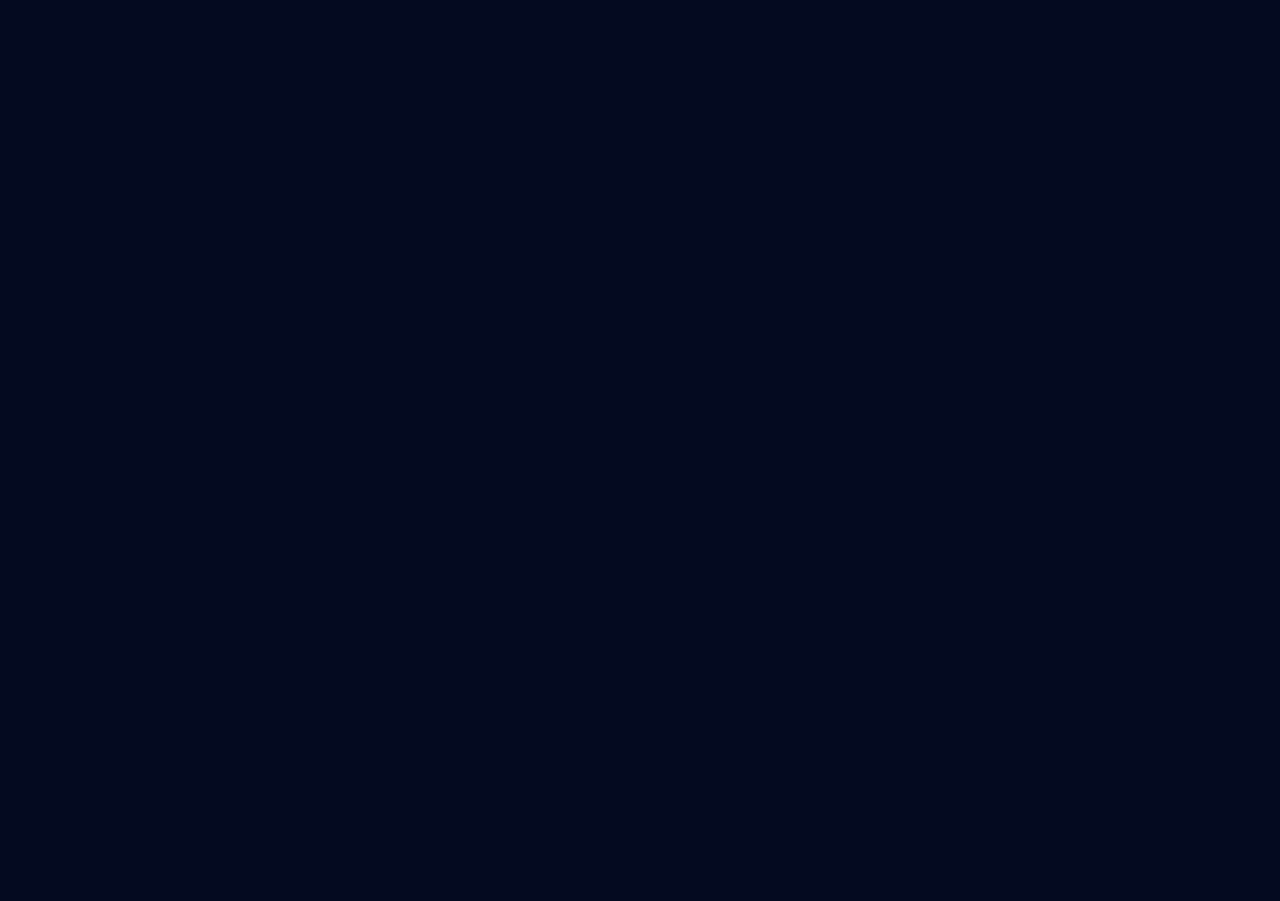
==== commit fa6a5386: "Updates" ====
--- a/app.html
+++ b/app.html
@@ -1 +1 @@
-<!doctype html><html lang="en"><head><meta charset="utf-8"/><link rel="icon" href="/favicon.ico"/><meta name="viewport" content="width=device-width,initial-scale=1"/><meta name="theme-color" content="#000000"/><meta name="description" content="The first on-chain options aggregator, offering the unique ability to purchase any option strategy with a single click from any options market"/><title>DeDeLend</title><link href="/static/css/2.9980fd32.chunk.css" rel="stylesheet"><link href="/static/css/main.87ee959f.chunk.css" rel="stylesheet"></head><body><noscript>You need to enable JavaScript to run this app.</noscript><div id="root"></div><script>!function(e){function r(r){for(var n,i,a=r[0],l=r[1],c=r[2],s=0,p=[];s<a.length;s++)i=a[s],Object.prototype.hasOwnProperty.call(o,i)&&o[i]&&p.push(o[i][0]),o[i]=0;for(n in l)Object.prototype.hasOwnProperty.call(l,n)&&(e[n]=l[n]);for(f&&f(r);p.length;)p.shift()();return u.push.apply(u,c||[]),t()}function t(){for(var e,r=0;r<u.length;r++){for(var t=u[r],n=!0,a=1;a<t.length;a++){var l=t[a];0!==o[l]&&(n=!1)}n&&(u.splice(r--,1),e=i(i.s=t[0]))}return e}var n={},o={1:0},u=[];function i(r){if(n[r])return n[r].exports;var t=n[r]={i:r,l:!1,exports:{}};return e[r].call(t.exports,t,t.exports,i),t.l=!0,t.exports}i.e=function(e){var r=[],t=o[e];if(0!==t)if(t)r.push(t[2]);else{var n=new Promise((function(r,n){t=o[e]=[r,n]}));r.push(t[2]=n);var u,a=document.createElement("script");a.charset="utf-8",a.timeout=120,i.nc&&a.setAttribute("nonce",i.nc),a.src=function(e){return i.p+"static/js/"+({}[e]||e)+"."+{3:"2d9b3909",4:"607580f2"}[e]+".chunk.js"}(e);var l=new Error;u=function(r){a.onerror=a.onload=null,clearTimeout(c);var t=o[e];if(0!==t){if(t){var n=r&&("load"===r.type?"missing":r.type),u=r&&r.target&&r.target.src;l.message="Loading chunk "+e+" failed.\n("+n+": "+u+")",l.name="ChunkLoadError",l.type=n,l.request=u,t[1](l)}o[e]=void 0}};var c=setTimeout((function(){u({type:"timeout",target:a})}),12e4);a.onerror=a.onload=u,document.head.appendChild(a)}return Promise.all(r)},i.m=e,i.c=n,i.d=function(e,r,t){i.o(e,r)||Object.defineProperty(e,r,{enumerable:!0,get:t})},i.r=function(e){"undefined"!=typeof Symbol&&Symbol.toStringTag&&Object.defineProperty(e,Symbol.toStringTag,{value:"Module"}),Object.defineProperty(e,"__esModule",{value:!0})},i.t=function(e,r){if(1&r&&(e=i(e)),8&r)return e;if(4&r&&"object"==typeof e&&e&&e.__esModule)return e;var t=Object.create(null);if(i.r(t),Object.defineProperty(t,"default",{enumerable:!0,value:e}),2&r&&"string"!=typeof e)for(var n in e)i.d(t,n,function(r){return e[r]}.bind(null,n));return t},i.n=function(e){var r=e&&e.__esModule?function(){return e.default}:function(){return e};return i.d(r,"a",r),r},i.o=function(e,r){return Object.prototype.hasOwnProperty.call(e,r)},i.p="/",i.oe=function(e){throw console.error(e),e};var a=this["webpackJsonpdedelend-terminal"]=this["webpackJsonpdedelend-terminal"]||[],l=a.push.bind(a);a.push=r,a=a.slice();for(var c=0;c<a.length;c++)r(a[c]);var f=l;t()}([])</script><script src="/static/js/2.c87e11d7.chunk.js"></script><script src="/static/js/main.f2c17f41.chunk.js"></script></body></html>+<!doctype html><html lang="en"><head><meta charset="utf-8"/><link rel="icon" href="/favicon.ico"/><meta name="viewport" content="width=device-width,initial-scale=1"/><meta name="theme-color" content="#000000"/><meta name="description" content="The first on-chain options aggregator, offering the unique ability to purchase any option strategy with a single click from any options market"/><title>DeDeLend</title><link href="/static/css/2.9980fd32.chunk.css" rel="stylesheet"><link href="/static/css/main.429a7070.chunk.css" rel="stylesheet"></head><body><noscript>You need to enable JavaScript to run this app.</noscript><div id="root"></div><script>!function(e){function r(r){for(var n,i,a=r[0],l=r[1],c=r[2],s=0,p=[];s<a.length;s++)i=a[s],Object.prototype.hasOwnProperty.call(o,i)&&o[i]&&p.push(o[i][0]),o[i]=0;for(n in l)Object.prototype.hasOwnProperty.call(l,n)&&(e[n]=l[n]);for(f&&f(r);p.length;)p.shift()();return u.push.apply(u,c||[]),t()}function t(){for(var e,r=0;r<u.length;r++){for(var t=u[r],n=!0,a=1;a<t.length;a++){var l=t[a];0!==o[l]&&(n=!1)}n&&(u.splice(r--,1),e=i(i.s=t[0]))}return e}var n={},o={1:0},u=[];function i(r){if(n[r])return n[r].exports;var t=n[r]={i:r,l:!1,exports:{}};return e[r].call(t.exports,t,t.exports,i),t.l=!0,t.exports}i.e=function(e){var r=[],t=o[e];if(0!==t)if(t)r.push(t[2]);else{var n=new Promise((function(r,n){t=o[e]=[r,n]}));r.push(t[2]=n);var u,a=document.createElement("script");a.charset="utf-8",a.timeout=120,i.nc&&a.setAttribute("nonce",i.nc),a.src=function(e){return i.p+"static/js/"+({}[e]||e)+"."+{3:"2d9b3909",4:"607580f2"}[e]+".chunk.js"}(e);var l=new Error;u=function(r){a.onerror=a.onload=null,clearTimeout(c);var t=o[e];if(0!==t){if(t){var n=r&&("load"===r.type?"missing":r.type),u=r&&r.target&&r.target.src;l.message="Loading chunk "+e+" failed.\n("+n+": "+u+")",l.name="ChunkLoadError",l.type=n,l.request=u,t[1](l)}o[e]=void 0}};var c=setTimeout((function(){u({type:"timeout",target:a})}),12e4);a.onerror=a.onload=u,document.head.appendChild(a)}return Promise.all(r)},i.m=e,i.c=n,i.d=function(e,r,t){i.o(e,r)||Object.defineProperty(e,r,{enumerable:!0,get:t})},i.r=function(e){"undefined"!=typeof Symbol&&Symbol.toStringTag&&Object.defineProperty(e,Symbol.toStringTag,{value:"Module"}),Object.defineProperty(e,"__esModule",{value:!0})},i.t=function(e,r){if(1&r&&(e=i(e)),8&r)return e;if(4&r&&"object"==typeof e&&e&&e.__esModule)return e;var t=Object.create(null);if(i.r(t),Object.defineProperty(t,"default",{enumerable:!0,value:e}),2&r&&"string"!=typeof e)for(var n in e)i.d(t,n,function(r){return e[r]}.bind(null,n));return t},i.n=function(e){var r=e&&e.__esModule?function(){return e.default}:function(){return e};return i.d(r,"a",r),r},i.o=function(e,r){return Object.prototype.hasOwnProperty.call(e,r)},i.p="/",i.oe=function(e){throw console.error(e),e};var a=this["webpackJsonpdedelend-terminal"]=this["webpackJsonpdedelend-terminal"]||[],l=a.push.bind(a);a.push=r,a=a.slice();for(var c=0;c<a.length;c++)r(a[c]);var f=l;t()}([])</script><script src="/static/js/2.c87e11d7.chunk.js"></script><script src="/static/js/main.04335570.chunk.js"></script></body></html>--- a/static/css/main.429a7070.chunk.css
+++ b/static/css/main.429a7070.chunk.css
@@ -0,0 +1,2 @@
+@-webkit-keyframes bounce{0%{-webkit-transform:translateZ(0);transform:translateZ(0)}to{-webkit-transform:translate3d(0,-5px,0);transform:translate3d(0,-5px,0)}}@keyframes bounce{0%{-webkit-transform:translateZ(0);transform:translateZ(0)}to{-webkit-transform:translate3d(0,-5px,0);transform:translate3d(0,-5px,0)}}@-webkit-keyframes pulse{0%{-webkit-transform:scaleX(1) scaleY(1);transform:scaleX(1) scaleY(1)}13%{-webkit-transform:scaleX(1.1) scaleY(1.1);transform:scaleX(1.1) scaleY(1.1)}25%{-webkit-transform:scaleX(1.2) scaleY(1.2);transform:scaleX(1.2) scaleY(1.2)}38%{-webkit-transform:scaleX(1.1) scaleY(1.1);transform:scaleX(1.1) scaleY(1.1)}50%{-webkit-transform:scaleX(1) scaleY(1);transform:scaleX(1) scaleY(1)}63%{-webkit-transform:scaleX(.92) scaleY(.92);transform:scaleX(.92) scaleY(.92)}75%{-webkit-transform:scaleX(.85) scaleY(.85);transform:scaleX(.85) scaleY(.85)}88%{-webkit-transform:scaleX(.92) scaleY(.92);transform:scaleX(.92) scaleY(.92)}to{-webkit-transform:scaleX(1) scaleY(1);transform:scaleX(1) scaleY(1)}}@keyframes pulse{0%{-webkit-transform:scaleX(1) scaleY(1);transform:scaleX(1) scaleY(1)}13%{-webkit-transform:scaleX(1.1) scaleY(1.1);transform:scaleX(1.1) scaleY(1.1)}25%{-webkit-transform:scaleX(1.2) scaleY(1.2);transform:scaleX(1.2) scaleY(1.2)}38%{-webkit-transform:scaleX(1.1) scaleY(1.1);transform:scaleX(1.1) scaleY(1.1)}50%{-webkit-transform:scaleX(1) scaleY(1);transform:scaleX(1) scaleY(1)}63%{-webkit-transform:scaleX(.92) scaleY(.92);transform:scaleX(.92) scaleY(.92)}75%{-webkit-transform:scaleX(.85) scaleY(.85);transform:scaleX(.85) scaleY(.85)}88%{-webkit-transform:scaleX(.92) scaleY(.92);transform:scaleX(.92) scaleY(.92)}to{-webkit-transform:scaleX(1) scaleY(1);transform:scaleX(1) scaleY(1)}}body{min-height:calc(100vh + 1px);font-family:"Gantari",sans-serif;font-size:17px;font-weight:500;line-height:1.3;color:#fff;background-color:#030a21;padding-bottom:40px}body._scroll-lock{height:100%;overflow:hidden;padding-right:5px}@media(max-width:1025px){body._scroll-lock{padding-right:0}}body._scroll-lock .warning{padding-right:25px}@media(max-width:1025px){body._scroll-lock .warning{padding-right:20px}}main{width:100%;padding:45px 0}@media(max-width:992px){main{padding:90px 0 45px}}@media(max-width:576px){main{padding:90px 0 30px}}@media(max-width:480px){main{padding:80px 0 30px}}p{color:#747fa6;margin-bottom:.9em;margin-top:.9em}.text-inline a:visited{color:#6988ff}.text-inline p{margin-top:.6em;margin-bottom:.6em}._container{max-width:1360px;margin:0 auto}@media(max-width:1400px){._container{padding-left:20px;padding-right:20px}}@media(max-width:480px){._mobile-fluid{width:calc(100% + 40px)!important;margin-left:-20px;margin-right:-20px;padding-left:20px;padding-right:20px}}.nowrap{white-space:nowrap}h1,h2,h3,h4,h5,h6{margin-top:0}h1{font-size:30px;font-weight:400}h1,h2{line-height:1.3;margin-bottom:1em}h2{font-size:20px}h2,h6{font-weight:500}h6{font-size:inherit;line-height:inherit;color:#fff;margin-bottom:0}.block{margin-bottom:90px}.block__title{font-size:30px;line-height:1.3;margin-bottom:30px}.block__header h1{margin-bottom:0}.block__header{display:flex;justify-content:space-between;align-items:center;grid-column-gap:30px;-webkit-column-gap:30px;column-gap:30px;grid-row-gap:20px;row-gap:20px;margin-bottom:20px}@media(max-width:768px){.block__header{flex-direction:column;align-items:flex-start}}@media(max-width:992px){.block{margin-bottom:60px}}@media(max-width:768px){.block{margin-bottom:30px}}@media(max-width:576px){.block__title{font-size:25px;line-height:1.3}}ul{list-style-type:none;padding:0;margin:0 0 15px}li{display:flex;grid-column-gap:14.5px;-webkit-column-gap:14.5px;column-gap:14.5px;margin-bottom:10px}li:last-child{margin-bottom:0}li:before{content:"";position:relative;top:.4em;display:block;flex-shrink:0;width:8px;height:8px;background-color:#6988ff;-webkit-transform:rotate(45deg);transform:rotate(45deg)}button{color:#747fa6;font-size:inherit;font-family:inherit;-webkit-appearance:none;appearance:none;border:none;background-color:transparent;padding:0}a{text-decoration:none}.btn{display:inline-block;min-width:160px;font-size:15px;line-height:1.3;font-weight:400;text-align:center;color:#fff;background-color:#181a3c;border-radius:5px;border:1px solid rgba(56,66,99,.2);cursor:pointer;padding:11.5px 24.5px;transition:all .2s ease}.btn:focus-visible,.btn:not([disabled]):hover{background-color:#6988ff}@media(max-width:576px){.btn{min-width:130px}}@media(max-width:480px){.btn{padding-top:10px;padding-bottom:10px}}.btn_small{min-width:100px;padding:8px 24.5px}.btn_main{position:relative;font-size:17px;line-height:1.3;font-weight:500;overflow:hidden;border:1px solid #6988ff;box-shadow:inset -2px -2px 0 #6988ff,inset 2px 2px 0 #6988ff;padding:10.5px 21.5px}.btn_main:after,.btn_main:before{content:attr(data-text);position:absolute;z-index:1;width:100%;height:50%;left:0;background-color:#6988ff;overflow:hidden;transition:-webkit-transform .3s;transition:transform .3s;transition:transform .3s,-webkit-transform .3s;transition-timing-function:cubic-bezier(.2,1,.3,1)}.btn_main:before{top:0;padding-top:10.5px}.btn_main:after{bottom:0;line-height:0}.btn_main>span{display:block;-webkit-transform:scale3d(.2,.2,1);transform:scale3d(.2,.2,1);opacity:0;transition:opacity .3s,-webkit-transform .3s;transition:transform .3s,opacity .3s;transition:transform .3s,opacity .3s,-webkit-transform .3s;transition-timing-function:cubic-bezier(.2,1,.3,1)}.btn_main:focus-visible,.btn_main:not([disabled]):hover{background-color:#181a3c;box-shadow:none}.btn_main:focus-visible:before,.btn_main:not([disabled]):hover:before{-webkit-transform:translate3d(0,calc(-100% - 1px),0);transform:translate3d(0,calc(-100% - 1px),0)}.btn_main:focus-visible:after,.btn_main:not([disabled]):hover:after{-webkit-transform:translate3d(0,calc(100% + 1px),0);transform:translate3d(0,calc(100% + 1px),0)}.btn_main:focus-visible>span,.btn_main:not([disabled]):hover>span{opacity:1;-webkit-transform:scaleX(1);transform:scaleX(1)}@media(max-width:576px){.btn_main{font-size:15px;line-height:1.3;padding:12px 13.5px}.btn_main:before{padding-top:12px}.btn_main:after{padding-bottom:1px}}.btn_hlight{color:#fff;background-color:#6988ff}.btn_hlight:focus-visible,.btn_hlight:not([disabled]):hover{background-color:#7390ff}.btn_hlight:not([disabled]):active{background-color:#6988ff}.btn_tab{color:#384263;border:1px solid transparent;padding:10.5px 21.5px}.btn_tab.active{color:#fff;border-color:#6988ff}.btn_tab:focus-visible,.btn_tab:not([disabled]):hover{background-color:#181a3c;color:#fff}@media(max-width:576px){.btn_tab{padding:10.5px 11px}}.btn_plain{min-width:auto;font-size:13px;line-height:1.3;color:#fff;border:1px solid rgba(56,66,99,.2);padding:13px 12px}.btn_plain:not([disabled]):active{background-color:#181a3c;border-color:#6988ff}.btn_plain:focus-visible,.btn_plain:not([disabled]):hover{background-color:#181a3c}.btn_stroke{color:#fff;border:1px solid #6988ff;transition:border-color s2s ease}.btn_stroke:focus-visible,.btn_stroke:hover{background-color:#181a3c!important;border-color:#747fa6}.btn_stroke:active{border-color:#384263}.btn_inline{display:flex;align-items:center;justify-content:center;grid-column-gap:7px;-webkit-column-gap:7px;column-gap:7px;color:#fff;transition:color .2s ease}.btn_inline:not([disabled]):focus-visible,.btn_inline:not([disabled]):hover{color:#6988ff}.btn_inline:not([disabled]):focus-visible .btn__icon.icon_rotate,.btn_inline:not([disabled]):hover .btn__icon.icon_rotate{-webkit-transform:rotate(-1turn);transform:rotate(-1turn)}.btn_inline:not([disabled]):focus-visible .btn__icon.icon_bounce,.btn_inline:not([disabled]):hover .btn__icon.icon_bounce{-webkit-animation:bounce .1s;animation:bounce .1s;-webkit-animation-direction:alternate;animation-direction:alternate;-webkit-animation-timing-function:cubic-bezier(.5,.8,1,.5);animation-timing-function:cubic-bezier(.5,.8,1,.5);-webkit-animation-iteration-count:2;animation-iteration-count:2;-webkit-animation-delay:.1s;animation-delay:.1s}.btn_inline:not([disabled]):focus-visible .btn__icon.icon_pulse,.btn_inline:not([disabled]):hover .btn__icon.icon_pulse{-webkit-animation-name:pulse;animation-name:pulse;-webkit-animation-duration:.5s;animation-duration:.5s;-webkit-animation-timing-function:ease;animation-timing-function:ease;-webkit-animation-iteration-count:1;animation-iteration-count:1}.btn_inline[disabled]{color:#384263}.btn_inline[disabled] .btn__icon{opacity:.5}@media(max-width:480px){.btn_inline{font-size:15px;line-height:1.3}.btn_inline .btn__icon{width:12px;height:12px}}.btn__icon{transition:-webkit-transform .35s ease-in-out;transition:transform .35s ease-in-out;transition:transform .35s ease-in-out,-webkit-transform .35s ease-in-out}.btn_table-sort{display:flex;align-items:center;grid-column-gap:5px;-webkit-column-gap:5px;column-gap:5px;color:inherit}.btn_table-sort:after{content:url(/static/media/icon-sort.ee46ea33.svg);height:14px}.btn_table-sort:focus-visible{color:#747fa6}.btn_up{position:absolute;left:calc(100% + 30px);bottom:0;z-index:300}.btn_up:focus-visible{outline:1px auto -webkit-focus-ring-color}@media(max-width:1520px){.btn_up{left:auto;bottom:auto;top:calc(100% + 10px);right:0}}.btn[disabled]{background-color:#181a3c;color:#384263}.btn:not([disabled]).highlighted{color:#fff;background-color:#6988ff}.btn:not([disabled]).highlighted:focus-visible{outline:1px auto -webkit-focus-ring-color}a.disabled{color:#384263;pointer-events:none}.btns{display:flex;align-items:center;flex-wrap:wrap;grid-column-gap:15px;-webkit-column-gap:15px;column-gap:15px;grid-row-gap:10px;row-gap:10px}.btns .btn{flex:1 1}input[type=text]{-webkit-appearance:none;appearance:none;outline:none;box-shadow:none;width:100%;font-size:15px;line-height:1.3;color:#fff;background-color:transparent;border:1px solid #384263;border-radius:5px;padding:11.5px 15px;transition:all .2s ease}input[type=text]:focus{border-color:#fff;outline:none}input[type=text]::-webkit-input-placeholder{color:#384263}input[type=text]::placeholder{color:#384263}input[type=text].error{border-color:#c75e4b}input[type=text].error+.msg{display:block;width:116px;text-align:right;color:#c75e4b}@media(max-width:480px){input[type=text].error+.msg{width:100px}}input[type=text][disabled]{cursor:not-allowed}.input-max-btn{font-size:13px;line-height:1.3;color:#384263;background-color:#181a3c;border:1px solid rgba(56,66,99,.2);border-radius:3px;padding:4px 12px;transition:all .2s ease}.input-max-btn:not([disabled]):active{background-color:#181a3c;border-color:#6988ff}.input-max-btn:focus-visible,.input-max-btn:not([disabled]):hover{color:#747fa6}.modal input[type=text]{-webkit-appearance:none;appearance:none;outline:none;box-shadow:none;width:100%;font-size:15px;line-height:1.3;color:#fff;background-color:transparent;border:1px solid #384263;border-radius:5px;padding:11.5px 15px;transition:all .2s ease}.modal input[type=text]:focus{border-color:#fff;outline:none}.modal input[type=text]::-webkit-input-placeholder{color:#384263}.modal input[type=text]::placeholder{color:#384263}.modal input[type=text].error{border-color:#c75e4b}.modal input[type=text].error+.msg{display:block;width:116px;text-align:right;color:#c75e4b}@media(max-width:480px){.modal input[type=text].error+.msg{width:100px}}.modal input[type=text][disabled]{cursor:not-allowed}.modal{position:fixed;left:0;right:0;top:0;bottom:0;z-index:999;display:flex;justify-content:center;align-items:center;background-color:rgba(3,10,33,.85);visibility:hidden;transition:opacity .3s ease-out;opacity:0;overflow:auto}.modal.active{visibility:visible;opacity:1}.modal__content{width:435px;background-color:#0d0f29;border-radius:5px;border:1px solid rgba(56,66,99,.2);padding:25px 35px;-webkit-transform-style:preserve-3d;transform-style:preserve-3d;-webkit-transform:rotateX(-60deg);transform:rotateX(-60deg);-webkit-transform-origin:50% 0;transform-origin:50% 0;opacity:0;transition:all .3s ease}.modal__content-wrapper{position:relative;-webkit-perspective:1300px;perspective:1300px}@media(max-width:480px){.modal__content-wrapper{width:100%;margin:0 auto}}.modal__title{margin-bottom:15px}.modal__btn{width:100%;margin-top:10px}.modal.active .modal__content{opacity:1;-webkit-transform:rotateX(0);transform:rotateX(0)}.modal.active .close-btn{opacity:1}.modal .close-btn{position:absolute;z-index:30;right:20vw;top:10vh;display:flex;justify-content:flex-end;align-items:center;grid-gap:11px;gap:11px;color:#6988ff;opacity:0;transition:opacity .3s ease}.modal .close-btn:after{content:"";display:block;flex-shrink:0;width:40px;height:40px;background-image:url("data:image/svg+xml;charset=utf-8,%3Csvg xmlns='http://www.w3.org/2000/svg' width='40' height='40' fill='none'%3E%3Cg clip-path='url(%23clip0_712_212)'%3E%3Cpath d='M40 3.5L36.5 0 20 16.5 3.5 0 0 3.5 16.5 20 0 36.5 3.5 40 20 23.5 36.5 40l3.5-3.5L23.5 20 40 3.5z' fill='%236988FF'/%3E%3C/g%3E%3Cdefs%3E%3CclipPath id='clip0_712_212'%3E%3Cpath fill='%23fff' d='M0 0h40v40H0z'/%3E%3C/clipPath%3E%3C/defs%3E%3C/svg%3E");background-repeat:no-repeat}@media(max-width:768px){.modal .close-btn:after{width:25px;height:25px;background-image:url("data:image/svg+xml;charset=utf-8,%3Csvg xmlns='http://www.w3.org/2000/svg' width='25' height='25' fill='none'%3E%3Cpath d='M25 2.188L22.812 0 12.5 10.313 2.187 0 0 2.188 10.313 12.5 0 22.813 2.188 25 12.5 14.687 22.813 25 25 22.812 14.687 12.5 25 2.187z' fill='%236988FF'/%3E%3C/svg%3E")}}@media(max-width:1300px){.modal .close-btn{bottom:calc(100% + 30px)}}@media(max-width:768px){.modal .close-btn{bottom:calc(100% + 20px);right:50px}}@media(max-width:480px){.modal .close-btn{right:20px}}@media(max-width:576px){.modal__content{padding:20px 25px;margin:0 20px}.modal__title{font-size:25px;line-height:1.3;margin-bottom:20px}}@media(max-width:480px){.modal__content{width:100%;padding:20px;margin:0}}.modal__info-field{display:flex;justify-content:space-between;align-items:flex-start;grid-gap:50px;gap:50px;margin-bottom:10px}.modal__info-field-title{max-width:105px;color:#384263}.modal__info-field-val{font-size:20px;line-height:1.3;text-align:right}.modal__info-field-val.highlighted{color:#6988ff}.modal__info-field-val .val_minor{display:inline-block;flex-shrink:0;font-size:15px;line-height:0;color:#384263}.modal__info-field-val_complex{position:relative;display:flex;flex-wrap:wrap;justify-content:flex-end;align-items:center;grid-column-gap:10px;-webkit-column-gap:10px;column-gap:10px;grid-row-gap:5px;row-gap:5px}@media(max-width:480px){.modal__info-field-val_complex{flex-direction:column}.modal__info-field-val_complex .val_minor{line-height:1.3}.modal__info-field-val_complex .icon_arrow{position:absolute;left:-20px;top:50%;-webkit-transform:rotate(90deg) translateY(-50%);transform:rotate(90deg) translateY(-50%)}}.modal__info-field_hl{border-top:1px solid #181a3c;padding-top:18px}.modal__info-field_hl .modal__info-field-title{color:#fff}.modal__form-wrapper .form-field{display:flex;flex-direction:column;grid-gap:15px;gap:15px;margin-top:15px}.modal__form-wrapper .form-field .btn,.modal__form-wrapper .form-field .input-container{width:100%}.modal__form-wrapper .form-field .input-container{display:flex;grid-gap:10px;gap:10px}.modal__form-wrapper .form-field .input-container .btn_plain{width:-webkit-fit-content;width:-moz-fit-content;width:fit-content}.modal__tip{font-size:14px;line-height:1.3;font-weight:500;margin-top:15px}.modal__text,.modal__tip{color:#747fa6}@media(max-width:576px){.modal__steps{grid-gap:24px;gap:24px}.modal__step{font-size:13px;line-height:1.3}.modal__info-field-val{font-size:15px;line-height:1.3}}.modal.modal_register .modal__content,.modal.modal_warning .modal__content{width:665px}@media(max-width:768px){.modal.modal_register .modal__content,.modal.modal_warning .modal__content{width:400px}}@media(max-width:480px){.modal.modal_register .modal__content,.modal.modal_warning .modal__content{width:calc(100% - 40px);margin:0 auto}}.modal.modal_register .modal__title{margin-bottom:15px}.modal.modal_register .text-cols{display:flex;flex-wrap:wrap;grid-column-gap:25px;-webkit-column-gap:25px;column-gap:25px;grid-row-gap:10px;row-gap:10px;margin-bottom:15px}.modal.modal_register .text-col{display:flex;flex-direction:column;grid-row-gap:10px;row-gap:10px}@media(max-width:380px){.modal.modal_register .text-col{font-size:15px;line-height:1.3}}.modal.modal_register .text-col p{margin:0}.modal.modal_register .text-col .icon-row{display:flex;align-items:center;grid-column-gap:10px;-webkit-column-gap:10px;column-gap:10px}.modal.modal_register .btn{width:100%}.modal.modal_register .submit-btn{margin-bottom:15px}@media(max-width:480px){.modal.modal_register .submit-btn{margin-bottom:10px}}.modal.modal_register .form-field{grid-row-gap:20px;row-gap:20px}@media(max-width:480px){.modal.modal_register .form-field{grid-row-gap:15px;row-gap:15px}}.modal.modal_warning .modal__title{margin-bottom:10px}.modal.modal_warning .modal__checkbox{margin-top:16px}.modal.modal_warning .modal__checkbox input:checked+label{color:#fff}.modal.modal_warning .modal__checkbox label{color:#384263;transition:color .2s ease}.modal.modal_warning p{margin:10px 0}.modal.modal_warning button{width:100%;margin-top:20px}.modal.modal_SLTP-Options .modal__content{padding:25px 30px}.logo{display:inline-block;font-family:"Electrolize",sans-serif;font-size:25px;line-height:1.3;font-weight:400;text-decoration:none;color:#fff}@media(max-width:576px){.logo{font-size:17px;line-height:1.3}}.input-container input[type=checkbox],.input-container input[type=radio]{cursor:pointer;position:absolute;left:0;right:0;top:0;bottom:0;z-index:1;-webkit-appearance:none;appearance:none}.input-container input[type=checkbox]+label,.input-container input[type=radio]+label{display:flex;align-items:flex-start}.input-container input[type=checkbox]+label:after,.input-container input[type=checkbox]+label:before,.input-container input[type=radio]+label:after,.input-container input[type=radio]+label:before{position:relative;top:1px}.input-container input[type=checkbox]+label:before,.input-container input[type=radio]+label:before{content:"";display:block;width:15px;height:15px;background-color:#fff;border-radius:50%;margin-right:13px}.input-container input[type=checkbox]+label:after,.input-container input[type=radio]+label:after{content:"";display:block;width:9px;height:9px;position:absolute;left:3px;top:6px;background-color:#6988ff;border-radius:50%;-webkit-transform:scale(0);transform:scale(0);-webkit-transform-origin:center;transform-origin:center;transition:-webkit-transform .15s ease-in;transition:transform .15s ease-in;transition:transform .15s ease-in,-webkit-transform .15s ease-in}.input-container input[type=checkbox]:checked+label:after,.input-container input[type=radio]:checked+label:after{-webkit-transform:scale(1);transform:scale(1)}.input-container input[type=checkbox]{padding:0}.input-container input[type=checkbox]+label{position:relative}.input-container input[type=checkbox]+label:before{flex-shrink:0;width:20px;height:20px;background-color:#202946;border-radius:3px;margin-right:10px}.input-container input[type=checkbox]+label:after{content:"";left:5px;top:7px;display:block;flex-shrink:0;width:10px;height:7px;background-color:transparent;background-image:url("data:image/svg+xml;charset=utf-8,%3Csvg xmlns='http://www.w3.org/2000/svg' width='10' height='7' fill='none'%3E%3Cpath d='M8.446.223A.992.992 0 019.086 0a.988.988 0 01.638.232c.17.147.27.346.276.556a.756.756 0 01-.242.568L4.864 6.741a.927.927 0 01-.3.188 1.027 1.027 0 01-.719.012.938.938 0 01-.306-.178L.293 3.907a.82.82 0 01-.213-.262.729.729 0 01-.013-.633.81.81 0 01.202-.269.938.938 0 01.306-.178 1.032 1.032 0 01.72.011.927.927 0 01.298.188l2.569 2.258L8.422.247l.024-.024z' fill='%236988FF'/%3E%3C/svg%3E");background-repeat:no-repeat;background-position:50%;-webkit-transform:translateY(15px);transform:translateY(15px);opacity:0;transition:opacity .2s ease,-webkit-transform .2s ease;transition:transform .2s ease,opacity .2s ease;transition:transform .2s ease,opacity .2s ease,-webkit-transform .2s ease}.input-container input[type=checkbox]:checked+label:before{background-color:#384263}.input-container input[type=checkbox]:checked+label:after{-webkit-transform:translateY(0);transform:translateY(0);opacity:1}.input-container input[disabled],button[disabled]{cursor:not-allowed}.loader-container{width:50px;height:50px;margin:20px auto}@-webkit-keyframes spin{0%{stroke-dasharray:1 98;stroke-dashoffset:-105}50%{stroke-dasharray:80 10;stroke-dashoffset:-160}to{stroke-dasharray:1 98;stroke-dashoffset:-300}}@keyframes spin{0%{stroke-dasharray:1 98;stroke-dashoffset:-105}50%{stroke-dasharray:80 10;stroke-dashoffset:-160}to{stroke-dasharray:1 98;stroke-dashoffset:-300}}.loader{-webkit-transform-origin:center;transform-origin:center;-webkit-animation-name:spin;animation-name:spin;-webkit-animation-duration:1.2s;animation-duration:1.2s;-webkit-animation-timing-function:cubic-bezier;animation-timing-function:cubic-bezier;-webkit-animation-iteration-count:infinite;animation-iteration-count:infinite}@media(max-width:480px){.loader{stroke-width:5px}.loader-container{width:30px;height:30px}}.warning{position:fixed;z-index:900;left:0;right:0;bottom:0;font-size:15px;line-height:1.3;font-weight:400;background-color:#0d0f29;text-align:right;white-space:nowrap;cursor:default;padding:10px 20px}@media(max-width:576px){.warning{text-align:center}}.Tip{font-size:13px;line-height:1.3;color:#747fa6}.Tip_bordered{background-color:#151632;border:1px solid rgba(56,66,99,.2);border-radius:5px;padding:11px 15px}.App{min-height:100vh;display:flex;flex-direction:column}.wallet{position:relative;z-index:900}.wallet.active .wallet__body{display:block}.wallet__header{position:relative;z-index:2;height:100%;display:flex;align-items:center;grid-gap:12px;gap:12px;cursor:pointer;padding:12px 13px}.wallet__header:focus-visible .wallet__address,.wallet__header:hover .wallet__address{color:#fff}.wallet__header:focus-visible{outline:1px auto -webkit-focus-ring-color}.wallet__body{display:none;position:absolute;left:0;right:0;z-index:1;box-shadow:3px 0 20px 10px rgba(6,13,33,.5);-webkit-transform:translateY(10px);transform:translateY(10px);padding:15px 20px 22px}.wallet__body .close-btn{position:absolute;right:20px;top:15px}.wallet__body .close-btn:focus-visible{outline:1px auto -webkit-focus-ring-color}.wallet__body,.wallet__header{background-color:#181a3c;border:1px solid rgba(56,66,99,.2);border-radius:5px}.wallet__address{display:flex;align-items:center;grid-column-gap:7px;-webkit-column-gap:7px;column-gap:7px;font-size:15px;line-height:1;color:#747fa6;transition:color .2s ease}.wallet__avatar{width:25px;height:25px;background-color:#384263;border-radius:50%;overflow:hidden}.wallet__avatar img{width:100%;height:auto}.wallet__avatar-wrapper{display:none;position:relative}.wallet__avatar-wrapper:after{content:"";position:absolute;bottom:0;right:-2px;display:block;width:10px;height:10px;background-color:#46956a;border-radius:50%}.wallet__link{display:inline-flex;align-items:center;grid-column-gap:10px;-webkit-column-gap:10px;column-gap:10px;color:#747fa6;transition:color .2s ease}.wallet__link:focus-visible,.wallet__link:hover{color:#fff}.wallet__button{width:100%;margin-top:13px}@media(max-width:768px){.wallet__body{left:auto;width:280px}.wallet__address>span{display:none}}@media(max-width:480px){.wallet{position:static}.wallet__body{left:20px;right:20px;width:auto}.wallet__button{padding-top:9.5px;padding-bottom:9.5px}.wallet__address{font-size:13px;line-height:1.3}}.input-container{position:relative;width:-webkit-fit-content;width:-moz-fit-content;width:fit-content}.input-container .msg{display:none;position:absolute;right:15px;top:50%;-webkit-transform:translateY(-50%);transform:translateY(-50%);font-size:13px;line-height:1.3;font-weight:400}.form-field{display:flex;align-items:flex-start;grid-gap:15px;gap:15px}.app-box{background-color:#0d0f29;border-radius:5px;padding:25px 35px}.app-box__title{font-size:20px;line-height:1.3;margin-bottom:1em}@media(max-width:576px){.app-box{padding:20px 25px}}.info-field{display:flex;align-items:center;grid-gap:15px;gap:15px}.info-field__name{color:#384263}.info-field__val,.info-field__val .currency{font-size:15px;line-height:1.3;color:#fff}.info-field__val .currency img{width:15px;height:15px}.steps{position:relative;display:flex;justify-content:space-between;grid-column-gap:30px;-webkit-column-gap:30px;column-gap:30px;font-size:15px;line-height:1.3;margin-bottom:15px}.steps:after{content:"";position:absolute;bottom:0;left:0;right:0;z-index:0;display:block;height:1px;background-color:#181a3c}.steps .step{position:relative;z-index:1;color:#384263;border-bottom:1px solid transparent;cursor:default;padding-bottom:10px;transition:all .2s ease}.steps .step.current{color:#fff;border-color:#6988ff}@media(max-width:480px){.steps .step{font-size:13px;line-height:1.3}}.table{padding:0}.table .tr{display:flex;grid-gap:47px;gap:47px}.table .td{width:100px;flex-shrink:0;flex-grow:0;font-size:15px;line-height:1.3}.table .thead{position:relative;padding:20px 30px 40px}.table .thead:after{content:"";display:block;position:absolute;left:0;right:0;bottom:0;z-index:1;height:1px;background-color:#181a3c}.table .thead .td{color:#384263}.table .tbody{padding:15px 30px 20px}.table .tbody .tr{padding:15px 0}@media(max-width:1360px){.table .tr{grid-gap:30px;gap:30px}}@media(max-width:1200px){.table{display:flex}.table .tr{flex-direction:column;grid-gap:13px;gap:13px}.table .td:nth-child(n){width:auto}}.auth-prompt{font-size:15px;line-height:1.3;color:#384263;padding:25px 30px}.auth-prompt button{color:#98a2c6}.icon-infinity:before{content:"";display:block;flex-shrink:0;width:24px;height:24px;background-image:url("data:image/svg+xml;charset=utf-8,%3Csvg xmlns='http://www.w3.org/2000/svg' width='24' height='24' fill='none'%3E%3Cpath d='M5.636 16C2.91 16 2 14 2 12s.91-4 3.636-4c3.637 0 9.091 8 12.728 8C21.09 16 22 14 22 12s-.91-4-3.636-4c-3.637 0-9.091 8-12.728 8v0z' stroke='%23fff' stroke-width='2' stroke-linecap='round' stroke-linejoin='round'/%3E%3C/svg%3E");background-repeat:no-repeat}.App-box{background-color:#0d0f29;border-radius:5px;border:1px solid rgba(56,66,99,.2);padding:30px}.App-box_no-border{border:none}@media(max-width:480px){.App-box{padding:20px}}table.App-box{padding:0}.App-card{background-color:#0d0f29;border:1px solid rgba(56,66,99,.2)}.table-wrapper{max-width:calc(100vw - 40px)}.table-wrapper td{white-space:nowrap}.table-wrapper a{color:#747fa6;transition:color .2s ease}.table-wrapper a svg path{transition:stroke .2s ease}.table-wrapper a:focus-visible,.table-wrapper a:hover{color:#fff}.table-wrapper a:focus-visible svg path,.table-wrapper a:hover svg path{stroke:#fff}.table-wrapper table{border-spacing:0}.table-wrapper table.Exchange-list .Exchange-list-header:after{left:0;right:0}.table-wrapper_scrollable table{display:table!important;border-spacing:0;width:100%;min-width:700px}.table-wrapper_scrollable table tr:last-child td{padding-bottom:12px}.table-wrapper_scrollable::-webkit-scrollbar{height:4px;width:3px}.table-wrapper_scrollable::-webkit-scrollbar-track{background:linear-gradient(rgba(56,66,99,.5),rgba(56,66,99,.3));border-radius:5px}.table-wrapper_scrollable::-webkit-scrollbar-thumb{background-color:#6988ff;border-radius:5px}@media(max-width:850px){.table-wrapper_scrollable{max-width:calc(100vw - 40px);overflow:auto}}table.table_even th{width:20%}table.table_even td:last-child,table.table_even th:last-child{text-align:right}table.table_even td:last-child button,table.table_even th:last-child button{margin-left:auto}table.table_even td:first-child{text-align:left}.GMX-Interface div.divider{width:100%;height:1px;background-color:#181a3c;border-bottom:none;margin:7px 0}.footer{margin-top:auto}.footer__content{display:flex;justify-content:space-between;align-items:center;grid-gap:30px;gap:30px;border-top:1px solid #181a3c;padding-top:30px;padding-bottom:60px}.footer__smedia-items{display:flex;align-items:center;flex-wrap:wrap;grid-gap:10px;gap:10px}.footer__smedia-item{display:inline-block;line-height:0}.footer__smedia-item svg rect{transition:all .2s ease}.footer__smedia-item:focus-visible svg rect:first-child,.footer__smedia-item:hover svg rect:first-child{fill:#1f224e}@media(max-width:576px){.footer__content{padding-top:20px;padding-bottom:20px}.footer__smedia-item svg{width:20px;height:20px}}.info-board{border:1px solid rgba(152,162,198,.075);padding:22px 15px;margin-bottom:30px}.info-board__items{display:flex;justify-content:center}.info-board__item{display:flex;flex-direction:column;flex:1 1;max-width:220px;text-align:center;border-right:1px solid #181a3c;padding:15px 30px}.info-board__item:last-child{border-right:none}.info-board__item-title{color:#384263;margin-bottom:5px}.info-board__item-val,.info-board__item-val .currency{justify-content:center;font-size:20px;line-height:1.3;color:#fff;margin-top:auto}@media(max-width:992px){.info-board__items{flex-wrap:wrap}.info-board__item{flex:auto;width:33.3%;max-width:none}.info-board__item:nth-child(3n){border-right:none}.info-board__item:nth-child(n+4){border-top:1px solid #181a3c}}@media(max-width:576px){.info-board{padding:20px}.info-board__item{width:100%;padding:15px 10px;border:none;border-bottom:1px solid #181a3c}.info-board__item:first-child{padding-top:0}.info-board__item:last-child{border-bottom:none;padding-bottom:0}.info-board__item-val,.info-board__item-val .currency{font-size:15px;line-height:1.3}}@media(max-width:480px){.info-board{border-radius:0;border:none}}.borrow-market__filter{margin-bottom:20px}.borrow-market__warning{width:100%;text-align:center;color:#384263;padding:10px}.borrow-market__items{position:relative;padding:0 30px}.borrow-market__items:after{content:"";display:block;position:absolute;top:80px;left:0;right:0;z-index:1;height:1px;background-color:#181a3c}.borrow-market__item{display:flex;justify-content:space-between;grid-gap:30px;gap:30px}.borrow-market__item:first-child .borrow-market__item-btns{margin-top:85px}.borrow-market__item:first-child .borrow-market__item-option-name{display:flex}.borrow-market__item:not(:first-child) .borrow-market__item-option-name{display:none}.borrow-market__item-option-name{height:80px;position:relative;color:#384263;padding:20px 0}.borrow-market__item-option-val{color:#98a2c6;white-space:nowrap;padding:15px 0 20px}.borrow-market__item-options{display:flex;grid-gap:40px;gap:40px}.borrow-market__item-btns{align-items:flex-start;padding:7.5px 0 15px}.borrow-market__item-option{flex-shrink:0;flex-grow:0;font-size:15px;line-height:1.3}.borrow-market__item-option:first-child{width:33px}.borrow-market__item-option:nth-child(2){width:150px}.borrow-market__item-option:nth-child(2) .borrow-market__item-option-val{word-break:break-all;white-space:normal}.borrow-market__item-option:nth-child(3),.borrow-market__item-option:nth-child(4),.borrow-market__item-option:nth-child(5){width:62px}.borrow-market__item-option:nth-child(6){width:89px}.borrow-market__item-option:nth-child(7){width:88px}.borrow-market__item-option:nth-child(8),.borrow-market__item-option:nth-child(9){width:89px}@media(max-width:1360px){.borrow-market__item-options{grid-gap:30px;gap:30px}}@media(max-width:1200px){.borrow-market__items{display:flex;flex-wrap:wrap;grid-gap:20px;gap:20px;background-color:transparent;padding:0}.borrow-market__items:after{display:none}.borrow-market__item{width:calc(50% - 10px);position:relative;background-color:#0d0f29;border-radius:5px;padding:20px 30px 85px}.borrow-market__item-options{width:100%;flex-direction:column;grid-gap:13px;gap:13px}.borrow-market__item-option{width:auto;height:auto;display:flex;justify-content:space-between;grid-gap:30px;gap:30px;text-align:right;padding:0}.borrow-market__item-option:nth-child(n){width:auto}.borrow-market__item-option-name,.borrow-market__item-option-val{height:auto;padding:0}.borrow-market__item-option-name{text-align:left}.borrow-market__item-option-val{text-align:right}.borrow-market__item:not(:first-child) .borrow-market__item-option-name{display:block}.borrow-market__item-btns{position:absolute;bottom:0;left:15px;right:15px;bottom:15px}}@media(max-width:576px){.borrow-market__item{width:100%;grid-gap:20px;gap:20px;padding:20px 20px 85px}}.supply-market__functions{display:flex;flex-wrap:wrap;grid-gap:30px;gap:30px}.supply-market__function{width:calc(50% - 15px)}@media(max-width:992px){.supply-market__function{width:100%}}.market-card{padding-bottom:45px}.market-card__form{margin-bottom:15px}.market-card__form .input-container{width:100%}.market-card__info{display:flex;flex-direction:column;grid-gap:10px;gap:10px;width:-webkit-fit-content;width:-moz-fit-content;width:fit-content}.market-card__info .info-field__val{margin-left:auto}.market-card__info .info-field__val.no-data{color:#384263}.market-card__info .info-field__val.no-data:before{content:"—"}@media(max-width:576px){.market-card{padding-bottom:28px}}@media(max-width:480px){.market-card__form .form-field{flex-wrap:wrap}.market-card__form .input-container,.market-card__form button{width:100%}.market-card__info{flex-direction:row;flex-wrap:wrap;grid-gap:20px;gap:20px}.market-card__info .info-field{flex-direction:column;align-items:flex-start;grid-gap:5px;gap:5px;width:105px}.market-card__info .info-field__val{margin-left:0;margin-top:auto}}.banner{position:relative;background-color:#181a3c;border-radius:5px;border:1px solid rgba(56,66,99,.2);border-left:none;overflow:hidden;padding:20px 30px;margin-bottom:30px}.banner:before{content:"";position:absolute;display:block;top:0;bottom:0;left:0;width:4px;background-color:#6988ff}.banner__title{margin-bottom:5px}@media(max-width:480px){.banner{padding:15px 20px;margin-bottom:20px}}.Account-data{position:relative;z-index:50;display:flex;grid-column-gap:10px;-webkit-column-gap:10px;column-gap:10px}.account-btn{text-align:right;white-space:pre;padding-left:14px;padding-right:14px}.account-btn:after,.account-btn:before{padding-left:7px}.account-btn span{display:flex;white-space:nowrap}.account-btn span:before{content:"";display:inline-block;flex-shrink:0;width:20px;height:20px;background-image:url("data:image/svg+xml;charset=utf-8,%3Csvg xmlns='http://www.w3.org/2000/svg' width='20' height='20' fill='none'%3E%3Cpath d='M10 10.9c2.13 0 4.067.625 5.492 1.504.71.44 1.319.958 1.758 1.52.432.555.75 1.218.75 1.926 0 .76-.365 1.36-.892 1.787-.497.405-1.154.674-1.852.86-1.403.376-3.275.503-5.256.503-1.981 0-3.853-.126-5.256-.502-.698-.187-1.355-.456-1.852-.86C2.364 17.208 2 16.61 2 15.85c0-.708.318-1.37.75-1.925.44-.563 1.046-1.08 1.758-1.521C5.933 11.524 7.871 10.9 10 10.9zM10 1c1.179 0 2.31.474 3.143 1.318A4.529 4.529 0 0114.444 5.5a4.529 4.529 0 01-1.301 3.182A4.417 4.417 0 0110 10a4.417 4.417 0 01-3.143-1.318A4.529 4.529 0 015.556 5.5c0-1.193.468-2.338 1.301-3.182A4.417 4.417 0 0110 1z' fill='%236988FF'/%3E%3C/svg%3E");background-repeat:no-repeat;margin-right:7px}.account-btn-wrapper{position:relative;display:inline-block;cursor:pointer}.account-btn-wrapper:before{content:"";position:absolute;top:12px;left:15px;z-index:2;display:block;flex-shrink:0;width:20px;height:20px;background-image:url("data:image/svg+xml;charset=utf-8,%3Csvg xmlns='http://www.w3.org/2000/svg' width='20' height='20' fill='none'%3E%3Cpath d='M10 10.9c2.13 0 4.067.625 5.492 1.504.71.44 1.319.958 1.758 1.52.432.555.75 1.218.75 1.926 0 .76-.365 1.36-.892 1.787-.497.405-1.154.674-1.852.86-1.403.376-3.275.503-5.256.503-1.981 0-3.853-.126-5.256-.502-.698-.187-1.355-.456-1.852-.86C2.364 17.208 2 16.61 2 15.85c0-.708.318-1.37.75-1.925.44-.563 1.046-1.08 1.758-1.521C5.933 11.524 7.871 10.9 10 10.9zM10 1c1.179 0 2.31.474 3.143 1.318A4.529 4.529 0 0114.444 5.5a4.529 4.529 0 01-1.301 3.182A4.417 4.417 0 0110 10a4.417 4.417 0 01-3.143-1.318A4.529 4.529 0 015.556 5.5c0-1.193.468-2.338 1.301-3.182A4.417 4.417 0 0110 1z' fill='%23fff'/%3E%3C/svg%3E");background-repeat:no-repeat;transition:opacity .2s ease}.account-btn-wrapper:hover:before{opacity:0}.account-btn-wrapper:hover .account-btn{background-color:#181a3c;box-shadow:none}.account-btn-wrapper:hover .account-btn:before{-webkit-transform:translate3d(0,calc(-100% - 1px),0);transform:translate3d(0,calc(-100% - 1px),0)}.account-btn-wrapper:hover .account-btn:after{-webkit-transform:translate3d(0,calc(100% + 1px),0);transform:translate3d(0,calc(100% + 1px),0)}.account-btn-wrapper:hover .account-btn>span{opacity:1;-webkit-transform:scaleX(1);transform:scaleX(1)}@media(max-width:480px){.account-btn{padding-left:7.5px;padding-right:7.5px}.account-btn-wrapper:before{content:"";left:8px}.account-btn span:before{margin-right:5px}.account-btn:after,.account-btn:before{padding-left:12px}}.Account-droplist{position:relative}.Account-droplist.active .Account-droplist__items{display:block}.Account-droplist.active .chevron-down{-webkit-transform:rotate(-180deg) translateY(1px);transform:rotate(-180deg) translateY(1px)}.Account-droplist__header{position:relative;z-index:2;height:100%;display:flex;align-items:center;font-size:15px;line-height:1.3;background-color:#20224e;border-radius:5px;border:1px solid rgba(56,66,99,.2);padding:12px 14px}.Account-droplist__header:focus-visible{outline:1px auto -webkit-focus-ring-color}.Account-droplist__header .chevron-down{-webkit-transform:translateY(-1px);transform:translateY(-1px);transition:-webkit-transform .2s ease;transition:transform .2s ease;transition:transform .2s ease,-webkit-transform .2s ease}.Account-droplist__header .chevron-down path{transition:stroke .2s ease}.Account-droplist__header:focus-visible .Account-droplist__address,.Account-droplist__header:hover .Account-droplist__address{color:#fff}.Account-droplist__header:focus-visible .chevron-down path,.Account-droplist__header:hover .chevron-down path{stroke:#fff}.Account-droplist__address{color:#747fa6;transition:color .2s ease;margin-left:7px;margin-right:5px}.Account-droplist__items{display:none;position:absolute;z-index:1;top:calc(100% + 10px);left:0;right:0;background-color:#181a3c;border:1px solid rgba(56,66,99,.2);border-radius:5px;box-shadow:3px 0 20px 10px rgba(6,13,33,.5)}.Account-droplist__item{position:relative;width:100%;text-align:left;color:#747fa6;transition:color .2s ease;padding:7px 18px}.Account-droplist__item:focus-visible,.Account-droplist__item:hover{color:#fff}.Account-droplist__item:before{content:"";position:absolute;left:18px;right:18px;bottom:0;height:1px;background-color:rgba(56,66,99,.2)}.Account-droplist__item:first-child{padding-top:15px}.Account-droplist__item-address{font-size:15px;line-height:1.3;margin-bottom:3px}.Account-droplist__item-address.chosen:after{right:0}.Account-droplist__item-balance{font-size:13px;line-height:1.3;color:#384263}.Account-droplist__btn{width:100%;justify-content:flex-start;font-size:15px;line-height:1.3;color:#6988ff;text-align:left;white-space:nowrap;padding:7px 18px 15px}.Account-droplist__btn:focus-visible,.Account-droplist__btn:hover{color:#fff!important}@media(max-width:480px){.Account-droplist__address,.Account-droplist__item-address{font-size:14px;line-height:1.3}.Account-droplist__item:first-child{padding-top:10px}.Account-droplist__item:after{left:15px;right:15px}.Account-droplist__btn,.Account-droplist__item{padding-left:15px;padding-right:15px}.Account-droplist__btn{padding-bottom:10px}}.MarginAccount__header{display:flex;align-items:flex-end;justify-content:space-between;grid-column-gap:20px;-webkit-column-gap:20px;column-gap:20px;margin-bottom:30px}.MarginAccount__title{margin-bottom:0}.MarginAccount__account-link{display:flex;grid-column-gap:10px;-webkit-column-gap:10px;column-gap:10px;align-items:center;color:#747fa6;font-size:15px;line-height:1.3;-webkit-transform:translateY(-5px);transform:translateY(-5px);transition:color .2s ease}.MarginAccount__account-link:focus-visible,.MarginAccount__account-link:hover{color:#fff}.MarginAccount__sections{display:grid;grid-template-columns:1fr 1fr 1fr;grid-template-rows:auto auto;grid-gap:30px;gap:30px}.MarginAccount__section_complex{grid-column:2/4}.MarginAccount__section{padding:20px 30px 30px;margin:0}.MarginAccount__section-icon{display:inline-block;line-height:0;background-color:#20224e;border-radius:5px;padding:10px;margin-bottom:20px}.MarginAccount__section-icon img{width:30px;height:30px}.MarginAccount__section-btn{font-size:17px;line-height:1.3}.MarginAccount__section-title{width:-webkit-fit-content;width:-moz-fit-content;width:fit-content;font-size:15px;line-height:1.3;color:#747fa6;margin-bottom:2px}.MarginAccount__section-value,.MarginAccount__section-value .currency{font-size:20px;line-height:1.3;color:#fff}.MarginAccount__section-value .currency_minor,.MarginAccount__section-value_minor{font-size:17px;line-height:1.3;color:#747fa6}.MarginAccount__section-value{display:grid;align-items:center;grid-template-columns:auto -webkit-min-content;grid-template-columns:auto min-content;grid-template-rows:auto auto;grid-row-gap:8px;row-gap:8px;margin-bottom:15px}.MarginAccount__section-value_major{grid-column:1/3}.MarginAccount__section-price{color:#fff}.MarginAccount__section-price span{margin-right:10px}.MarginAccount__section:first-child{background-color:#141637}.MarginAccount__section.coming-soon{position:relative;min-height:185px;background:url(/static/media/card-btc.37025066.png) no-repeat;background-size:cover;overflow:hidden}.MarginAccount__section.coming-soon:after{content:"";position:absolute;left:0;right:0;top:0;bottom:0;z-index:1;background:linear-gradient(rgba(152,162,198,.4),rgba(152,162,198,.04) 100%,rgba(152,162,198,.3) 0,rgba(152,162,198,.1) 0)}.MarginAccount__section.coming-soon .coming-soon__text{position:absolute;left:0;right:0;top:0;bottom:0;z-index:2;display:flex;justify-content:center;align-items:center;grid-column-gap:10px;-webkit-column-gap:10px;column-gap:10px;font-size:20px;line-height:1.3;font-family:"Electrolize",sans-serif}.MarginAccount__section.coming-soon .coming-soon__text:after{content:"Coming soon"}.MarginAccount__section.coming-soon .coming-soon__text img{width:25px;height:25px}.MarginAccount__section_complex{display:flex;grid-column-gap:17px;-webkit-column-gap:17px;column-gap:17px;padding:20px}.MarginAccount__section-child{flex-basis:50%;background-color:#141637;padding:15px 20px 20px}.MarginAccount__section-child .MarginAccount__section-value{grid-template-rows:auto}.MarginAccount__section-child .MarginAccount__section-value_major{grid-column:auto}.MarginAccount__section-child .MarginAccount__section-value,.MarginAccount__section-child .MarginAccount__section-value .currency{font-size:25px;line-height:1.3}.MarginAccount .Margin-level{height:100%;margin:0}.MarginAccount .Margin-level .divider{margin:36px 0 10px}.MarginAccount .Margin-level .text-table:last-child .text-table__right{font-size:17px;line-height:1.3}.MarginAccount .has-hint-tooltip .Tooltip-popup{left:calc(100% - 36px)}@media(max-width:480px){.MarginAccount .has-hint-tooltip#margin-balance-tooltip .Tooltip-popup{left:0}.MarginAccount .has-hint-tooltip#margin-balance-tooltip .Tooltip-popup:before{left:96px}.MarginAccount .has-hint-tooltip#account-balance-tooltip .Tooltip-popup{left:0}.MarginAccount .has-hint-tooltip#account-balance-tooltip .Tooltip-popup:before{left:104px}}@media(max-width:1200px){.MarginAccount__sections{grid-gap:20px;gap:20px}}@media(max-width:992px){.MarginAccount__sections{grid-template-columns:1fr 1fr;grid-template-rows:repeat(3,auto)}.MarginAccount__section_complex{grid-column:1/3}}@media(max-width:768px){.MarginAccount__sections{grid-template-columns:1fr;grid-template-rows:repeat(6,auto)}.MarginAccount__section_complex{flex-direction:column;grid-column:auto;grid-row-gap:15px;row-gap:15px}}@media(max-width:480px){.MarginAccount__header{flex-direction:column;align-items:flex-start;grid-row-gap:30px;row-gap:30px;margin-bottom:15px}.MarginAccount__account-link{-webkit-transform:none;transform:none}.MarginAccount__section{padding:15px 20px 20px}.MarginAccount__section-title{font-size:17px;line-height:1.3}.MarginAccount__section-value{grid-template-columns:1fr}.MarginAccount__section-value_major{grid-column:auto}.MarginAccount__section-value_minor{display:flex;justify-content:space-between}.MarginAccount__section-icon{margin-bottom:15px}.MarginAccount__section-child{padding:15px}.MarginAccount__section-child .MarginAccount__section-value,.MarginAccount__section-child .MarginAccount__section-value .currency{font-size:20px;line-height:1.3}.MarginAccount__section-child .MarginAccount__section-value .currency img{width:20px;height:20px}.MarginAccount__section-child .MarginAccount__section-title{font-size:14px;line-height:1.3}}:root{--toastify-color-light:#181a3c;--toastify-color-dark:#181a3c;--toastify-color-info:#181a3c;--toastify-color-success:#181a3c;--toastify-color-warning:#181a3c;--toastify-color-error:#181a3c;--toastify-color-transparent:#181a3c;--toastify-icon-color-info:var(--toastify-color-info);--toastify-icon-color-success:var(--toastify-color-success);--toastify-icon-color-warning:var(--toastify-color-warning);--toastify-icon-color-error:var(--toastify-color-error);--toastify-toast-width:265зч;--toastify-toast-background:#181a3c;--toastify-toast-min-height:64px;--toastify-toast-max-height:800px;--toastify-font-family:"Gantari",sans-serif;--toastify-z-index:9999;--toastify-text-color-light:#747fa6;--toastify-text-color-dark:#747fa6;--toastify-text-color-info:#747fa6;--toastify-text-color-success:#747fa6;--toastify-text-color-warning:#747fa6;--toastify-text-color-error:#747fa6;--toastify-spinner-color:#616161;--toastify-spinner-color-empty-area:#e0e0e0;--toastify-color-progress-light:linear-gradient(90deg,#4cd964,#5ac8fa,#007aff,#34aadc,#5856d6,#ff2d55);--toastify-color-progress-dark:#bb86fc;--toastify-color-progress-info:var(--toastify-color-info);--toastify-color-progress-success:var(--toastify-color-success);--toastify-color-progress-warning:var(--toastify-color-warning);--toastify-color-progress-error:var(--toastify-color-error)}.jellyIn{-webkit-animation-name:animJelly;animation-name:animJelly;-webkit-animation-duration:1s;animation-duration:1s;-webkit-animation-timing-function:linear;animation-timing-function:linear}.jellyOut{-webkit-animation-name:animFadeOut;animation-name:animFadeOut;-webkit-animation-duration:.2s;animation-duration:.2s;-webkit-animation-timing-function:ease;animation-timing-function:ease}.Toastify .Toastify__toast-container{bottom:40px}.Toastify .Toastify-debug-button{color:#6988ff}.Toastify .Toastify__close-button{position:absolute;right:10px;top:10px;opacity:1}.Toastify .Toastify__close-button:before{content:"";display:block;flex-shrink:0;width:10px;height:10px;background-image:url("data:image/svg+xml;charset=utf-8,%3Csvg xmlns='http://www.w3.org/2000/svg' width='10' height='10' fill='none'%3E%3Cpath d='M10 .875L9.125 0 5 4.125.875 0 0 .875 4.125 5 0 9.125.875 10 5 5.875 9.125 10 10 9.125 5.875 5 10 .875z' fill='%23fff'/%3E%3C/svg%3E");background-repeat:no-repeat}.Toastify .Toastify__close-button svg{display:none}.Toastify .Toastify__toast-body{padding-right:15px}.Toastify .Toastify__toast{font-family:"Gantari",sans-serif;font-size:15px;line-height:1.3;background-color:#181a3c;color:#747fa6;border-radius:5px;padding:15px 20px}.Toastify .Toastify__toast a{color:#6988ff}@-webkit-keyframes animJelly{0%{-webkit-transform:matrix(.7,0,0,.7,0,0);transform:matrix(.7,0,0,.7,0,0)}2.083333%{-webkit-transform:matrix(.75266,0,0,.76342,0,0);transform:matrix(.75266,0,0,.76342,0,0)}4.166667%{-webkit-transform:matrix(.81071,0,0,.84545,0,0);transform:matrix(.81071,0,0,.84545,0,0)}6.25%{-webkit-transform:matrix(.86808,0,0,.9286,0,0);transform:matrix(.86808,0,0,.9286,0,0)}8.333333%{-webkit-transform:matrix(.92038,0,0,1,0,0);transform:matrix(.92038,0,0,1,0,0)}10.416667%{-webkit-transform:matrix(.96482,0,0,1.05202,0,0);transform:matrix(.96482,0,0,1.05202,0,0)}12.5%{-webkit-transform:matrix(1,0,0,1.08204,0,0);transform:matrix(1,0,0,1.08204,0,0)}14.583333%{-webkit-transform:matrix(1.02563,0,0,1.09149,0,0);transform:matrix(1.02563,0,0,1.09149,0,0)}16.666667%{-webkit-transform:matrix(1.04227,0,0,1.08453,0,0);transform:matrix(1.04227,0,0,1.08453,0,0)}18.75%{-webkit-transform:matrix(1.05102,0,0,1.06666,0,0);transform:matrix(1.05102,0,0,1.06666,0,0)}20.833333%{-webkit-transform:matrix(1.05334,0,0,1.04355,0,0);transform:matrix(1.05334,0,0,1.04355,0,0)}22.916667%{-webkit-transform:matrix(1.05078,0,0,1.02012,0,0);transform:matrix(1.05078,0,0,1.02012,0,0)}25%{-webkit-transform:matrix(1.04487,0,0,1,0,0);transform:matrix(1.04487,0,0,1,0,0)}27.083333%{-webkit-transform:matrix(1.03699,0,0,.98534,0,0);transform:matrix(1.03699,0,0,.98534,0,0)}29.166667%{-webkit-transform:matrix(1.02831,0,0,.97688,0,0);transform:matrix(1.02831,0,0,.97688,0,0)}31.25%{-webkit-transform:matrix(1.01973,0,0,.97422,0,0);transform:matrix(1.01973,0,0,.97422,0,0)}33.333333%{-webkit-transform:matrix(1.01191,0,0,.97618,0,0);transform:matrix(1.01191,0,0,.97618,0,0)}35.416667%{-webkit-transform:matrix(1.00526,0,0,.98122,0,0);transform:matrix(1.00526,0,0,.98122,0,0)}37.5%{-webkit-transform:matrix(1,0,0,.98773,0,0);transform:matrix(1,0,0,.98773,0,0)}39.583333%{-webkit-transform:matrix(.99617,0,0,.99433,0,0);transform:matrix(.99617,0,0,.99433,0,0)}41.666667%{-webkit-transform:matrix(.99368,0,0,1,0,0);transform:matrix(.99368,0,0,1,0,0)}43.75%{-webkit-transform:matrix(.99237,0,0,1.00413,0,0);transform:matrix(.99237,0,0,1.00413,0,0)}45.833333%{-webkit-transform:matrix(.99202,0,0,1.00651,0,0);transform:matrix(.99202,0,0,1.00651,0,0)}47.916667%{-webkit-transform:matrix(.99241,0,0,1.00726,0,0);transform:matrix(.99241,0,0,1.00726,0,0)}50%{-webkit-transform:matrix(.99329,0,0,1.00671,0,0);transform:matrix(.99329,0,0,1.00671,0,0)}52.083333%{-webkit-transform:matrix(.99447,0,0,1.00529,0,0);transform:matrix(.99447,0,0,1.00529,0,0)}54.166667%{-webkit-transform:matrix(.99577,0,0,1.00346,0,0);transform:matrix(.99577,0,0,1.00346,0,0)}56.25%{-webkit-transform:matrix(.99705,0,0,1.0016,0,0);transform:matrix(.99705,0,0,1.0016,0,0)}58.333333%{-webkit-transform:matrix(.99822,0,0,1,0,0);transform:matrix(.99822,0,0,1,0,0)}60.416667%{-webkit-transform:matrix(.99921,0,0,.99884,0,0);transform:matrix(.99921,0,0,.99884,0,0)}62.5%{-webkit-transform:matrix(1,0,0,.99816,0,0);transform:matrix(1,0,0,.99816,0,0)}64.583333%{-webkit-transform:matrix(1.00057,0,0,.99795,0,0);transform:matrix(1.00057,0,0,.99795,0,0)}66.666667%{-webkit-transform:matrix(1.00095,0,0,.99811,0,0);transform:matrix(1.00095,0,0,.99811,0,0)}68.75%{-webkit-transform:matrix(1.00114,0,0,.99851,0,0);transform:matrix(1.00114,0,0,.99851,0,0)}70.833333%{-webkit-transform:matrix(1.00119,0,0,.99903,0,0);transform:matrix(1.00119,0,0,.99903,0,0)}72.916667%{-webkit-transform:matrix(1.00114,0,0,.99955,0,0);transform:matrix(1.00114,0,0,.99955,0,0)}75%{-webkit-transform:matrix(1.001,0,0,1,0,0);transform:matrix(1.001,0,0,1,0,0)}77.083333%{-webkit-transform:matrix(1.00083,0,0,1.00033,0,0);transform:matrix(1.00083,0,0,1.00033,0,0)}79.166667%{-webkit-transform:matrix(1.00063,0,0,1.00052,0,0);transform:matrix(1.00063,0,0,1.00052,0,0)}81.25%{-webkit-transform:matrix(1.00044,0,0,1.00058,0,0);transform:matrix(1.00044,0,0,1.00058,0,0)}83.333333%{-webkit-transform:matrix(1.00027,0,0,1.00053,0,0);transform:matrix(1.00027,0,0,1.00053,0,0)}85.416667%{-webkit-transform:matrix(1.00012,0,0,1.00042,0,0);transform:matrix(1.00012,0,0,1.00042,0,0)}87.5%{-webkit-transform:matrix(1,0,0,1.00027,0,0);transform:matrix(1,0,0,1.00027,0,0)}89.583333%{-webkit-transform:matrix(.99991,0,0,1.00013,0,0);transform:matrix(.99991,0,0,1.00013,0,0)}91.666667%{-webkit-transform:matrix(.99986,0,0,1,0,0);transform:matrix(.99986,0,0,1,0,0)}93.75%{-webkit-transform:matrix(.99983,0,0,.99991,0,0);transform:matrix(.99983,0,0,.99991,0,0)}95.833333%{-webkit-transform:matrix(.99982,0,0,.99985,0,0);transform:matrix(.99982,0,0,.99985,0,0)}97.916667%{-webkit-transform:matrix(.99983,0,0,.99984,0,0);transform:matrix(.99983,0,0,.99984,0,0)}to{-webkit-transform:matrix(1,0,0,1,0,0);transform:matrix(1,0,0,1,0,0)}}@keyframes animJelly{0%{-webkit-transform:matrix(.7,0,0,.7,0,0);transform:matrix(.7,0,0,.7,0,0)}2.083333%{-webkit-transform:matrix(.75266,0,0,.76342,0,0);transform:matrix(.75266,0,0,.76342,0,0)}4.166667%{-webkit-transform:matrix(.81071,0,0,.84545,0,0);transform:matrix(.81071,0,0,.84545,0,0)}6.25%{-webkit-transform:matrix(.86808,0,0,.9286,0,0);transform:matrix(.86808,0,0,.9286,0,0)}8.333333%{-webkit-transform:matrix(.92038,0,0,1,0,0);transform:matrix(.92038,0,0,1,0,0)}10.416667%{-webkit-transform:matrix(.96482,0,0,1.05202,0,0);transform:matrix(.96482,0,0,1.05202,0,0)}12.5%{-webkit-transform:matrix(1,0,0,1.08204,0,0);transform:matrix(1,0,0,1.08204,0,0)}14.583333%{-webkit-transform:matrix(1.02563,0,0,1.09149,0,0);transform:matrix(1.02563,0,0,1.09149,0,0)}16.666667%{-webkit-transform:matrix(1.04227,0,0,1.08453,0,0);transform:matrix(1.04227,0,0,1.08453,0,0)}18.75%{-webkit-transform:matrix(1.05102,0,0,1.06666,0,0);transform:matrix(1.05102,0,0,1.06666,0,0)}20.833333%{-webkit-transform:matrix(1.05334,0,0,1.04355,0,0);transform:matrix(1.05334,0,0,1.04355,0,0)}22.916667%{-webkit-transform:matrix(1.05078,0,0,1.02012,0,0);transform:matrix(1.05078,0,0,1.02012,0,0)}25%{-webkit-transform:matrix(1.04487,0,0,1,0,0);transform:matrix(1.04487,0,0,1,0,0)}27.083333%{-webkit-transform:matrix(1.03699,0,0,.98534,0,0);transform:matrix(1.03699,0,0,.98534,0,0)}29.166667%{-webkit-transform:matrix(1.02831,0,0,.97688,0,0);transform:matrix(1.02831,0,0,.97688,0,0)}31.25%{-webkit-transform:matrix(1.01973,0,0,.97422,0,0);transform:matrix(1.01973,0,0,.97422,0,0)}33.333333%{-webkit-transform:matrix(1.01191,0,0,.97618,0,0);transform:matrix(1.01191,0,0,.97618,0,0)}35.416667%{-webkit-transform:matrix(1.00526,0,0,.98122,0,0);transform:matrix(1.00526,0,0,.98122,0,0)}37.5%{-webkit-transform:matrix(1,0,0,.98773,0,0);transform:matrix(1,0,0,.98773,0,0)}39.583333%{-webkit-transform:matrix(.99617,0,0,.99433,0,0);transform:matrix(.99617,0,0,.99433,0,0)}41.666667%{-webkit-transform:matrix(.99368,0,0,1,0,0);transform:matrix(.99368,0,0,1,0,0)}43.75%{-webkit-transform:matrix(.99237,0,0,1.00413,0,0);transform:matrix(.99237,0,0,1.00413,0,0)}45.833333%{-webkit-transform:matrix(.99202,0,0,1.00651,0,0);transform:matrix(.99202,0,0,1.00651,0,0)}47.916667%{-webkit-transform:matrix(.99241,0,0,1.00726,0,0);transform:matrix(.99241,0,0,1.00726,0,0)}50%{-webkit-transform:matrix(.99329,0,0,1.00671,0,0);transform:matrix(.99329,0,0,1.00671,0,0)}52.083333%{-webkit-transform:matrix(.99447,0,0,1.00529,0,0);transform:matrix(.99447,0,0,1.00529,0,0)}54.166667%{-webkit-transform:matrix(.99577,0,0,1.00346,0,0);transform:matrix(.99577,0,0,1.00346,0,0)}56.25%{-webkit-transform:matrix(.99705,0,0,1.0016,0,0);transform:matrix(.99705,0,0,1.0016,0,0)}58.333333%{-webkit-transform:matrix(.99822,0,0,1,0,0);transform:matrix(.99822,0,0,1,0,0)}60.416667%{-webkit-transform:matrix(.99921,0,0,.99884,0,0);transform:matrix(.99921,0,0,.99884,0,0)}62.5%{-webkit-transform:matrix(1,0,0,.99816,0,0);transform:matrix(1,0,0,.99816,0,0)}64.583333%{-webkit-transform:matrix(1.00057,0,0,.99795,0,0);transform:matrix(1.00057,0,0,.99795,0,0)}66.666667%{-webkit-transform:matrix(1.00095,0,0,.99811,0,0);transform:matrix(1.00095,0,0,.99811,0,0)}68.75%{-webkit-transform:matrix(1.00114,0,0,.99851,0,0);transform:matrix(1.00114,0,0,.99851,0,0)}70.833333%{-webkit-transform:matrix(1.00119,0,0,.99903,0,0);transform:matrix(1.00119,0,0,.99903,0,0)}72.916667%{-webkit-transform:matrix(1.00114,0,0,.99955,0,0);transform:matrix(1.00114,0,0,.99955,0,0)}75%{-webkit-transform:matrix(1.001,0,0,1,0,0);transform:matrix(1.001,0,0,1,0,0)}77.083333%{-webkit-transform:matrix(1.00083,0,0,1.00033,0,0);transform:matrix(1.00083,0,0,1.00033,0,0)}79.166667%{-webkit-transform:matrix(1.00063,0,0,1.00052,0,0);transform:matrix(1.00063,0,0,1.00052,0,0)}81.25%{-webkit-transform:matrix(1.00044,0,0,1.00058,0,0);transform:matrix(1.00044,0,0,1.00058,0,0)}83.333333%{-webkit-transform:matrix(1.00027,0,0,1.00053,0,0);transform:matrix(1.00027,0,0,1.00053,0,0)}85.416667%{-webkit-transform:matrix(1.00012,0,0,1.00042,0,0);transform:matrix(1.00012,0,0,1.00042,0,0)}87.5%{-webkit-transform:matrix(1,0,0,1.00027,0,0);transform:matrix(1,0,0,1.00027,0,0)}89.583333%{-webkit-transform:matrix(.99991,0,0,1.00013,0,0);transform:matrix(.99991,0,0,1.00013,0,0)}91.666667%{-webkit-transform:matrix(.99986,0,0,1,0,0);transform:matrix(.99986,0,0,1,0,0)}93.75%{-webkit-transform:matrix(.99983,0,0,.99991,0,0);transform:matrix(.99983,0,0,.99991,0,0)}95.833333%{-webkit-transform:matrix(.99982,0,0,.99985,0,0);transform:matrix(.99982,0,0,.99985,0,0)}97.916667%{-webkit-transform:matrix(.99983,0,0,.99984,0,0);transform:matrix(.99983,0,0,.99984,0,0)}to{-webkit-transform:matrix(1,0,0,1,0,0);transform:matrix(1,0,0,1,0,0)}}@-webkit-keyframes animFadeOut{0%{opacity:1}to{opacity:0}}@keyframes animFadeOut{0%{opacity:1}to{opacity:0}}.pages{display:flex;align-items:center;grid-gap:10px;gap:10px}.pages-container{display:flex;justify-content:center;margin-top:15px}.pages-container_in-table{position:relative;top:-3px;background-color:#0d0f29;border:1px solid rgba(56,66,99,.2);border-radius:0 0 5px 5px;padding:28px 10px 25px;margin-top:0}@media(max-width:850px){.pages-container_in-table{top:0}}@media(max-width:480px){.pages-container_in-table{padding:15px 10px 20px}}.pages-btn{position:relative;height:100%}.pages-btn svg path{stroke:#fff;transition:stroke .2s ease}.pages-btn[disabled] svg path{stroke:#384263}.pages-btn:focus-visible svg path,.pages-btn:not([disabled]):hover svg path{stroke:#6988ff}.pages-btn__icon-container{position:absolute;left:50%;top:50%;-webkit-transform:translate(-50%,-50%);transform:translate(-50%,-50%)}.pages-btn,.pages .page{flex:1 1;width:30px;height:30px;line-height:0;text-align:center;color:#747fa6;background-color:#181a3c;border-radius:5px;padding:5.5px 0}.pages-btn.current,.pages .page.current{color:#fff;border-color:#6988ff}.pages .page{transition:none}@media(max-width:480px){.pages{grid-column-gap:6px;-webkit-column-gap:6px;column-gap:6px}}.szh-accordion__item{padding:10px 0}.szh-accordion__item-btn{width:100%;display:flex;justify-content:space-between;grid-column-gap:20px;-webkit-column-gap:20px;column-gap:20px;align-items:center;font-size:17px;line-height:1.3}@media(max-width:576px){.szh-accordion__item-btn{font-size:15px;line-height:1.3}}@media(max-width:480px){.szh-accordion__item-btn{font-size:14px;line-height:1.3}}.szh-accordion__item-btn:after{content:"";display:block;flex-shrink:0;width:25px;height:25px;background-image:url("data:image/svg+xml;charset=utf-8,%3Csvg xmlns='http://www.w3.org/2000/svg' width='25' height='25' fill='none'%3E%3Cg clip-path='url(%23clip0_4753_5746)'%3E%3Ccircle cx='12.5' cy='12.5' r='12.5' fill='%2320224E'/%3E%3Ccircle cx='12.5' cy='12.5' r='12' stroke='url(%23paint0_linear_4753_5746)' stroke-opacity='.7'/%3E%3Cpath d='M9 12l3.5 2 3.5-2' stroke='%236988FF' stroke-width='1.5' stroke-linecap='round' stroke-linejoin='round'/%3E%3C/g%3E%3Cdefs%3E%3ClinearGradient id='paint0_linear_4753_5746' x1='0' y1='-.297' x2='20.736' y2='28.112' gradientUnits='userSpaceOnUse'%3E%3Cstop stop-color='%23384263' stop-opacity='.25'/%3E%3Cstop offset='1' stop-color='%23384263' stop-opacity='.15'/%3E%3C/linearGradient%3E%3CclipPath id='clip0_4753_5746'%3E%3Cpath fill='%23fff' d='M0 0h25v25H0z'/%3E%3C/clipPath%3E%3C/defs%3E%3C/svg%3E");background-repeat:no-repeat;transition:-webkit-transform .2s ease;transition:transform .2s ease;transition:transform .2s ease,-webkit-transform .2s ease}.szh-accordion__item--expanded .szh-accordion__item-btn:after{-webkit-transform:rotate(180deg);transform:rotate(180deg)}.szh-accordion__item-content{transition:height .25s ease}.Tabs{display:flex;align-items:center;grid-column-gap:40px;-webkit-column-gap:40px;column-gap:40px;border-bottom:1px solid rgba(56,66,99,.2);margin-bottom:30px}.Tabs__item{-webkit-transform:translateY(1px);transform:translateY(1px);font-size:17px;line-height:1.3;color:#747fa6;white-space:nowrap;transition:color .2s ease;border-bottom:1px solid transparent;padding:10px 0}.Tabs__item:focus-visible,.Tabs__item:hover{color:#fff}.Tabs__item.active{color:#fff;border-bottom-color:#6988ff}@media(max-width:576px){.Tabs{justify-content:space-between;grid-column-gap:30px;-webkit-column-gap:30px;column-gap:30px}.Tabs__item{font-size:14px;line-height:1.3}.Tabs .btn_tab{flex:1 1}}.header{border-bottom:1px solid #181a3c;padding:32px 0}.header__content{grid-gap:30px;gap:30px}.header__content,.header__nav{display:flex;justify-content:space-between;align-items:center}.header__nav{grid-column-gap:130px;-webkit-column-gap:130px;column-gap:130px}.header__links{display:flex;grid-column-gap:48px;-webkit-column-gap:48px;column-gap:48px;border-bottom:none;margin-bottom:0}.header__links .Tabs__item{color:#fff;padding:0;border:none}.header__links .Tabs__item:focus-visible,.header__links .Tabs__item:hover{color:#98a2c6}.header__links .Tabs__item.active{color:#6988ff}@media(max-width:992px){.header{position:relative}.header__links{position:absolute;top:calc(100% + 1px);left:0;right:0;width:100%;justify-content:center;grid-column-gap:40px;-webkit-column-gap:40px;column-gap:40px;background-color:#0d0f29;border-bottom:1px solid rgba(152,162,198,.075);padding:18px 20px 19px}}@media(max-width:576px){.header{padding:15px 0}}@media(max-width:480px){.header__content{grid-column-gap:14px;-webkit-column-gap:14px;column-gap:14px}.header__links{justify-content:center;grid-column-gap:20px;-webkit-column-gap:20px;column-gap:20px}.header__links .btn_tab{flex:0 1;font-size:13px;line-height:1.3}}.SwapBox-collateral-tooltip-text{font-weight:400}.Exchange-swap-box__settings{display:flex;grid-column-gap:13px;-webkit-column-gap:13px;column-gap:13px;margin-bottom:1.5rem}.Exchange-swap-box__settings-btn{min-width:auto;line-height:0;background-color:#20224e;padding:12.5px}.Exchange-swap-box__settings-btn img{transition:-webkit-transform .35s ease-in-out;transition:transform .35s ease-in-out;transition:transform .35s ease-in-out,-webkit-transform .35s ease-in-out}.Exchange-swap-box__settings-btn:focus-visible,.Exchange-swap-box__settings-btn:not([disabled]):hover{background-color:#20224e}.Exchange-swap-box__settings-btn:focus-visible img,.Exchange-swap-box__settings-btn:not([disabled]):hover img{-webkit-transform:rotate(-180deg);transform:rotate(-180deg)}.Exchange-swap-box__settings-btn:focus-visible:active,.Exchange-swap-box__settings-btn:not([disabled]):hover:active{background-color:#181a3c}.Exchange-swap-box__settings .Tab{flex-grow:1}.Exchange-swap-box .Exchange-info-row .align-right{font-size:15px;line-height:1.3}.Tab.block{display:grid;grid-auto-flow:column;grid-column-gap:1.3rem;-webkit-column-gap:1.3rem;column-gap:1.3rem;color:#384263;margin-bottom:0}.Tab-option-icon{margin-left:.5rem}.Tab.block .Tab-option{display:flex;flex-direction:row-reverse;justify-content:center;align-items:center;text-align:center;border:1px solid rgba(56,66,99,.2);padding:11.5px;cursor:pointer;border-radius:5px;background-color:#181a3c;transition:all .2s ease}.Tab.icons-first .Tab-option{flex-direction:row}.Tab.icons-first .Tab-option-icon{margin-right:.5rem;margin-left:0}.Tab.block .Tab-option:hover{color:#fff}.Tab.block .Tab-option.active{opacity:1;pointer-events:none;color:#fff;border-color:#6988ff}.Tab.block .Tab-option.active .Tab-option-icon{opacity:1}.Tab.inline .Tab-option{cursor:pointer;display:inline-block;margin-right:1.5rem;font-size:17px;line-height:1.3;color:#747fa6;opacity:1;transition:color .2s ease}.Tab.inline .Tab-option:last-child{margin-right:0}.Tab.inline .Tab-option:hover{color:#fff}.Tab.inline .Tab-option.active{color:#fff;pointer-events:none}@media (max-width:480px){.Tab.inline .Tab-option{font-size:15px;line-height:1.3;margin-right:1rem}}.Connect-wallet-modal{display:none}.GMX-Interface .Modal{position:fixed;z-index:999;top:0;left:0;right:0;bottom:0;display:flex;align-items:center;justify-content:center;text-align:left;transition:opacity .3s ease-out}.GMX-Interface .Modal_nifty .Modal__text{color:#747fa6}.GMX-Interface .Modal_nifty .Modal__link{color:#6988ff}.GMX-Interface .Modal_nifty .Modal-body{padding:0 30px 30px}.GMX-Interface .Modal_nifty:not(.active){z-index:-20}.GMX-Interface .Modal-content-wrapper{position:relative;z-index:20;-webkit-perspective:1300px;perspective:1300px}.GMX-Interface .Modal-content-wrapper .Modal-content{width:43.3rem}@media(max-width:480px){.GMX-Interface .Modal-content-wrapper .Modal-content{width:100vw}}.GMX-Interface .Modal .Tab.block{margin-bottom:2rem}.GMX-Interface .Modal-scrollable .Modal-content .Modal-body{overscroll-behavior:smooth;max-height:calc(80vh - 5.5rem);overflow-y:auto;padding-right:5px}.GMX-Interface .Modal-backdrop{position:fixed;z-index:10;top:0;bottom:0;left:0;right:0;background:rgba(3,10,33,.85)}.GMX-Interface .Modal-content{width:43.3rem;z-index:20;position:relative;max-width:100%;max-height:100vh;background:#0d0f29;border-radius:4px;overflow:auto;border:1px solid rgba(56,66,99,.2);transition:opacity .3s ease,-webkit-transform .3s ease;transition:transform .3s ease,opacity .3s ease;transition:transform .3s ease,opacity .3s ease,-webkit-transform .3s ease}.GMX-Interface .divider{border-bottom:1px solid hsla(0,0%,100%,.1607843137);margin-bottom:1.5rem;display:none}.GMX-Interface .Modal.non-scrollable .Modal-content{overflow:visible}.GMX-Interface .Modal-title-bar{display:flex;justify-content:space-between;align-items:center;color:#fff;margin:2.5rem 3rem 2rem}@media(max-width:576px){.GMX-Interface .Modal-title-bar{margin:2.5rem 2rem 1.5rem}}.GMX-Interface .Modal-body::-webkit-scrollbar-track{background-color:#1c1c1c;border-radius:155rem}.GMX-Interface .Modal-body::-webkit-scrollbar-thumb{background-color:#949393;border-radius:155rem}.GMX-Interface .Modal-title{text-align:left;font-size:30px;line-height:1.3;font-family:"Electrolize",sans-serif}.GMX-Interface .Modal-close-button{z-index:30;position:fixed;right:20vw;top:10vh;text-align:right;cursor:pointer}@media(max-width:1200px){.GMX-Interface .Modal-close-button{right:10vw}}@media(max-width:768px){.GMX-Interface .Modal-close-button{top:5vh}}.GMX-Interface .Modal-close-button:before{content:"";display:block;flex-shrink:0;width:40px;height:40px;background-image:url("data:image/svg+xml;charset=utf-8,%3Csvg xmlns='http://www.w3.org/2000/svg' width='40' height='40' fill='none'%3E%3Cg clip-path='url(%23clip0_712_212)'%3E%3Cpath d='M40 3.5L36.5 0 20 16.5 3.5 0 0 3.5 16.5 20 0 36.5 3.5 40 20 23.5 36.5 40l3.5-3.5L23.5 20 40 3.5z' fill='%236988FF'/%3E%3C/g%3E%3Cdefs%3E%3CclipPath id='clip0_712_212'%3E%3Cpath fill='%23fff' d='M0 0h40v40H0z'/%3E%3C/clipPath%3E%3C/defs%3E%3C/svg%3E");background-repeat:no-repeat}@media(max-width:768px){.GMX-Interface .Modal-close-button:before{content:"";display:block;flex-shrink:0;width:25px;height:25px;background-image:url("data:image/svg+xml;charset=utf-8,%3Csvg xmlns='http://www.w3.org/2000/svg' width='25' height='25' fill='none'%3E%3Cpath d='M25 2.188L22.812 0 12.5 10.313 2.187 0 0 2.188 10.313 12.5 0 22.813 2.188 25 12.5 14.687 22.813 25 25 22.812 14.687 12.5 25 2.187z' fill='%236988FF'/%3E%3C/svg%3E");background-repeat:no-repeat}}.GMX-Interface .Modal-close-button svg{display:none}.GMX-Interface .Modal-close-icon{opacity:.6;cursor:pointer;text-align:right;display:inline-block}.GMX-Interface .Modal-close-icon:hover{opacity:.9}.GMX-Interface .Modal-note{margin-bottom:1.5rem;margin-top:.8rem}.TokenSelector .Modal .Modal-content{margin:0;background-color:#0d0f29;border-radius:5px}.TokenSelector.opened .TokenSelector-caret{-webkit-transform:translateY(-50%) rotate(180deg);transform:translateY(-50%) rotate(180deg)}.TokenSelector.opened .Modal-content{box-shadow:3px 0 20px #060d21}.TokenSelector-token-name{margin-right:1.5rem}.TokenSelector.disabled{pointer-events:none}.TokenSelector.disabled .TokenSelector-caret{display:none}.TokenSelector-box{position:relative;display:block;cursor:pointer;border-radius:.6rem;text-align:right;white-space:nowrap;padding-right:15px}.TokenSelector-box:hover{color:#7885ff}.Token-info{display:flex;flex-direction:row;justify-content:center;align-items:center}.Token-info .Token-symbol{margin-left:5px;display:flex;flex-direction:column}.Token-balance{display:flex;flex-direction:column;text-align:right}.Token-info .token-logo{display:block!important;width:1.5rem;height:1.5rem;margin-left:0!important}.TokenSelector-caret{vertical-align:middle;display:inline-block;margin-left:.465rem;font-size:2.325rem;position:absolute;top:calc(50% - 1px);right:0;-webkit-transform:translateY(-50%);transform:translateY(-50%);transition:-webkit-transform .2s ease;transition:transform .2s ease;transition:transform .2s ease,-webkit-transform .2s ease}.TokenSelector-tokens{display:flex;justify-content:center;flex-wrap:wrap;grid-gap:10px;gap:10px}.TokenSelector-token-row{position:relative;display:flex;justify-content:space-between;align-items:center;grid-column-gap:3px;-webkit-column-gap:3px;column-gap:3px;width:calc(50% - 5px);color:#747fa6;background-color:#181a3c;border:1px solid rgba(56,66,99,.2);border-radius:5px;transition:all .2s ease;cursor:pointer;padding:1rem}.TokenSelector-token-row.chosen:after{right:11px}.TokenSelector-tooltip.Tooltip{position:absolute;left:0;right:0;bottom:0;top:0}.TokenSelector-tooltip-backing{width:100%;height:100%;position:relative;z-index:10}.TokenSelector-token-row.disabled{cursor:not-allowed}.TokenSelector-token-row.disabled .Token-balance,.TokenSelector-token-row.disabled .Token-info{opacity:.3}.TokenSelector-token-row.TokenSelector-token-input-row{padding:0}.TokenSelector-token-row input{padding:.8rem;width:100%}.TokenSelector-token-row .Token-text{font-size:15px;line-height:1;color:#747fa6;font-weight:500;transition:color .2s ease}.TokenSelector-token-row:hover .Token-text{color:#fff}.TokenSelector-token-row:active{border-color:#6988ff}.TokenSelector.right .Modal{align-items:flex-start;justify-content:flex-end}.text-accent{color:var(--dark-blue-accent);font-size:1.2rem;line-height:1.5;letter-spacing:0}.TokenSelector.right .Modal-content{position:absolute;width:35.65rem;top:0;bottom:0;overflow:auto;border:none}@media(max-width:700px){.TokenSelector.right .Modal{align-items:center;justify-content:center;position:fixed;left:3.1rem;top:0;right:3.1rem;bottom:0}}.Tooltip{position:relative}.Tooltip__text{font-size:13px;line-height:1.3}.Tooltip-handle button[disabled]{pointer-events:none;cursor:not-allowed}.Tooltip-popup{position:absolute;top:calc(100% + .8rem);z-index:500;font-size:13px;line-height:1.3;text-align:center;color:#747fa6;border-radius:5px;background:#181a3c;border:1px solid rgba(56,66,99,.2);cursor:default;padding:1rem 1.2rem}.Tooltip-popup:before{top:-2px;width:25px;height:18px;border-radius:5px;border:1px solid rgba(56,66,99,.2);-webkit-transform:rotate(58deg) skew(25deg);transform:rotate(58deg) skew(25deg)}.Tooltip-popup:after,.Tooltip-popup:before{content:"";position:absolute;z-index:-1;background-color:#181a3c}.Tooltip-popup:after{left:0;right:0;top:0;bottom:0;border-radius:5px}.Tooltip-popup.left-bottom:before{left:18px}.Tooltip .Tooltip-popup{min-width:auto;white-space:nowrap}.Tooltip-popup :first-child{margin-top:0}.Tooltip-popup :last-child{margin-bottom:0}.Tooltip-popup.left-bottom{left:0}.Tooltip-popup.right-bottom{right:-20px}.Tooltip.collateral-locked-icon .Tooltip-popup.right-bottom{right:-100%}.Tooltip-handle{position:relative;display:inline-flex;-webkit-text-decoration-style:dashed;text-decoration-style:dashed;text-decoration-thickness:1px;text-underline-offset:2px;-webkit-text-decoration-color:hsla(0,0%,100%,.6);text-decoration-color:hsla(0,0%,100%,.6)}.Tooltip-handle.plain:after{border-bottom:none}.Tooltip.no-underline .Tooltip-handle:after{content:unset}.Tooltip-divider{height:1px;background-color:hsla(0,0%,100%,.45);margin:.5rem 0}.spacing{letter-spacing:-.1em}.br-mobile{display:none}@media(max-width:480px){.br-mobile{display:block}}@media(max-width:480px){.br-desktop{display:none}}.btn-tooltip.App-button-option{margin-right:20px}.btn-tooltip .Tooltip-popup{top:calc(100% + 4px);text-align:left;cursor:default}.btn-tooltip .Tooltip-popup:before{left:14px}@media(max-width:1300px){.btn-tooltip .Tooltip-popup{left:0;right:auto}.btn-tooltip .Tooltip-popup:before{right:auto;left:18px}}.btn-tooltip{position:absolute;left:50%;top:50%;-webkit-transform:translate(-50%,-50%);transform:translate(-50%,-50%);z-index:1;height:20px;width:50px;cursor:not-allowed}.btn-tooltip.hidden{display:none}.has-hint-tooltip{display:inline-flex;align-items:center}.has-hint-tooltip:after{content:"";display:block;flex-shrink:0;width:10px;height:10px;background-image:url("data:image/svg+xml;charset=utf-8,%3Csvg xmlns='http://www.w3.org/2000/svg' width='10' height='10' fill='none'%3E%3Cg clip-path='url(%23clip0_1619_291)' fill='%23384263'%3E%3Cpath d='M5 9.375a4.375 4.375 0 110-8.75 4.375 4.375 0 010 8.75zM5 10A5 5 0 105 0a5 5 0 000 10z'/%3E%3Cpath d='M3 3.528a.145.145 0 00.012.063c.008.02.021.039.038.054a.19.19 0 00.128.048h.608a.198.198 0 00.197-.167c.066-.438.398-.758.99-.758.505 0 .969.23.969.78 0 .425-.276.62-.712.917-.497.327-.89.709-.862 1.328l.003.146c0 .043.02.085.055.116.034.03.08.048.129.048h.598a.195.195 0 00.13-.049.16.16 0 00.055-.118v-.07c0-.48.2-.62.744-.994.45-.31.918-.653.918-1.374C7 2.488 6.059 2 5.028 2 4.094 2 3.07 2.394 3 3.528zM4.15 7.38c0 .357.313.62.745.62.449 0 .758-.263.758-.62 0-.369-.31-.628-.76-.628-.43 0-.743.26-.743.628z'/%3E%3C/g%3E%3Cdefs%3E%3CclipPath id='clip0_1619_291'%3E%3Cpath fill='%23fff' d='M0 0h10v10H0z'/%3E%3C/clipPath%3E%3C/defs%3E%3C/svg%3E");background-repeat:no-repeat;margin-left:5px}.has-hint-tooltip .Tooltip-popup{left:calc(100% - 36px);text-align:left}.tab-tooltip{cursor:not-allowed}.tab-tooltip,.tab-tooltip .Tooltip-handle{position:absolute;left:0;right:0;top:0;bottom:0}.tab-tooltip-container{position:relative}.tab-tooltip-container .Tooltip-popup{text-align:left;box-shadow:3px 0 20px #060d21}@media(max-width:1100px){.tab-tooltip-container .Tooltip-popup{right:auto!important;left:50%;-webkit-transform:translate(-50%,.8em);transform:translate(-50%,.8em);text-align:center}.tab-tooltip-container .Tooltip-popup:before{position:absolute;top:8px;left:calc(50% - 5px);-webkit-transform:rotate(58deg) skew(25deg) translateX(-50%);transform:rotate(58deg) skew(25deg) translateX(-50%)}}.tab-tooltip-container .Tooltip-popup.right-bottom{top:calc(100% - 7px);right:35%}@media(max-width:576px){.cur-price-tooltip .Tooltip-popup{left:50%;-webkit-transform:translateX(-50%);transform:translateX(-50%)}.cur-price-tooltip .Tooltip-popup:before{left:calc(50% - 12px)}}.Tooltip{cursor:default}.Tooltip-popup{text-align:left}.Tooltip_inline{border-bottom:1px dashed #747fa6}.Tooltip_inline .Tooltip-popup{top:calc(100% + 15px)}.Tooltip_disabled{color:#384263}.Tooltip_disabled .Tooltip-handle{cursor:not-allowed}.Tooltip_disabled .Tooltip-popup{top:calc(100% + 12px);left:5px}.Tooltip_disabled .Tooltip-popup:before{left:11px}.Tooltip_input,.Tooltip_input .Tooltip-handle{display:block}.Tooltip_input .Tooltip-popup{top:calc(100% - 3px);left:3px}.Tooltip_take-profit .Tooltip-popup{left:-35px;top:calc(100% + 10px)}.Tooltip_take-profit .Tooltip-popup:before{left:43px}@media(max-width:1250px){.Tooltip_take-profit .Tooltip-popup{left:auto;right:0}.Tooltip_take-profit .Tooltip-popup:before{right:5px;left:auto}}.Tooltip_date-icon .Tooltip-popup{left:-20px;top:calc(100% + 10px)}.Tooltip_date-icon .Tooltip-popup:before{left:13px}.Tooltip-popup.right-bottom{right:-16px;left:auto}.Tooltip-popup.right-bottom:before{right:20px;left:auto}.Tooltip-popup.right-top{right:0;-webkit-transform:translateY(-.8rem);transform:translateY(-.8rem);bottom:100%}.Tooltip-popup.right{left:3rem;-webkit-transform:translateY(50%);transform:translateY(50%);bottom:100%}.Tooltip-popup.left-top{left:0;-webkit-transform:translateY(-.8rem);transform:translateY(-.8rem);bottom:100%}.Tooltip-popup.center-bottom{left:50%;-webkit-transform:translateX(-50%);transform:translateX(-50%)}.Tooltip-popup.center-bottom:before{left:calc(50% - 12.5px)}.Tooltip-popup.center-top{left:50%;-webkit-transform:translateY(-.8rem) translateX(-50%);transform:translateY(-.8rem) translateX(-50%);bottom:100%}.order-list{list-style:none;padding:0;margin:1rem 0}.order-list li{display:flex;justify-content:space-between;align-items:center;background:var(--dark-blue-hover);border-radius:var(--border-radius-sm);margin-bottom:.5rem;padding:1rem}.order-list li p{margin:0}.order-list li button{font-size:1.4rem;background:none;border:none;color:#fff;opacity:.8}.order-list li button:hover{opacity:1}.view-orders{text-decoration:underline;cursor:pointer}.Confirmation-box .Modal-body{padding:0 30px 30px}@media (max-width:576px){.Confirmation-box .Modal-body{padding:0 20px 20px}}.Confirmation-box-main-label{display:flex;justify-content:space-between;align-items:center;grid-column-gap:30px;-webkit-column-gap:30px;column-gap:30px;font-size:20px;line-height:1.3;margin-bottom:10px}.Confirmation-box-main-label .label-title{font-size:17px;line-height:1.3;color:#384263}.Confirmation-box-main-icon{display:none}.row-divider{height:1px;background-color:#181a3c;margin:15px 0}.GMX-Interface .Checkbox{-webkit-user-select:none;user-select:none;cursor:pointer;display:flex;align-items:center}.GMX-Interface .Checkbox.disabled{cursor:default;pointer-events:none}.GMX-Interface .Checkbox-icon-wrapper{position:relative;display:inline-flex;align-items:center;overflow:hidden}.GMX-Interface .Checkbox-icon-wrapper svg{border-radius:3px;background-color:#384263;z-index:1}.GMX-Interface .Checkbox-icon-wrapper:before{content:"";position:absolute;z-index:2;right:2px;top:50%;-webkit-transform:translateY(calc(-50% + 15px));transform:translateY(calc(-50% + 15px));opacity:0;display:block;flex-shrink:0;width:14px;height:10px;background-image:url("data:image/svg+xml;charset=utf-8,%3Csvg xmlns='http://www.w3.org/2000/svg' width='13' height='10' fill='none'%3E%3Cpath d='M10.98.319c.224-.207.523-.321.833-.319.31.002.607.121.829.331.221.21.35.495.358.795.008.3-.105.59-.314.812L6.323 9.63c-.11.114-.242.206-.389.27A1.23 1.23 0 014.6 9.66L.38 5.582a1.158 1.158 0 01-.276-.375A1.124 1.124 0 01.35 3.919a1.232 1.232 0 011.72.03l3.34 3.226L10.95.353l.03-.034z' fill='%236988FF'/%3E%3C/svg%3E");background-repeat:no-repeat;transition:opacity .2s ease,-webkit-transform .2s ease;transition:transform .2s ease,opacity .2s ease;transition:transform .2s ease,opacity .2s ease,-webkit-transform .2s ease}.GMX-Interface .Checkbox.selected .Checkbox-icon-wrapper:before{-webkit-transform:translateY(-50%);transform:translateY(-50%);opacity:1}.GMX-Interface .Checkbox .Checkbox-icon{width:20px;height:20px;font-size:1.25rem;color:#384263;margin-bottom:0}.GMX-Interface .Checkbox-icon.inactive{background-color:#384263;border-radius:3px}.GMX-Interface .Checkbox-label,.GMX-Interface .Checkbox-label .font-sm{display:inline-block;color:#384263;opacity:1;vertical-align:middle;font-size:17px;line-height:1.3}@media(max-width:480px){.GMX-Interface .Checkbox-label,.GMX-Interface .Checkbox-label .font-sm{font-size:15px;line-height:1.3}}.Tooltip-row{display:grid;margin:0 0 .5rem;grid-template-columns:1fr auto}.Tooltip-row>span.label{margin-right:.5rem}.Tooltip-row>.Tooltip-row-value{color:#fff;text-align:right}.Tooltip-row-values{list-style:none;margin:0;padding:0}.Tooltip-row-values li{padding:.25rem 0 0;text-align:right}.Tooltip-number{color:#fff}@media (max-width:700px){.Tooltip-row{margin-bottom:1rem}.Tooltip-row,.Tooltip-row>span.label{display:block}.Tooltip-row-values li,.Tooltip-row>.Tooltip-row-value{text-align:left}}.GMX-Interface .Slippage-row .Exchange-info-label{font-size:15px;line-height:1.3}.GMX-Interface .Slippage-input-container.Exchange-swap-section{font-size:15px;line-height:1.3;padding:12px;margin-bottom:10px}.NumberInput__displayValueTitle{color:#3a4466}.NumberInput__additionalContainer{display:flex;grid-column-gap:12px;-webkit-column-gap:12px;column-gap:12px;align-items:center}.NumberInput__additionalSymbol{font-family:"Electrolize",sans-serif;font-size:13px;line-height:1.3}.ChooseMarket__title{margin-bottom:15px}.ChooseMarket__items{display:flex;flex-direction:column;grid-row-gap:15px;row-gap:15px}.ChooseMarket__item{position:relative;background-color:#181a3c;padding:15px 20px}.ChooseMarket__item-header{display:flex;justify-content:space-between;grid-column-gap:10px;-webkit-column-gap:10px;column-gap:10px;margin-bottom:20px}.ChooseMarket__item-name{display:flex;align-items:center;grid-column-gap:7px;-webkit-column-gap:7px;column-gap:7px}.ChooseMarket__item-checkbox{position:static}.ChooseMarket__item-checkbox label:before{margin-right:0!important}.ChooseMarket__item-info .text-table__left{font-size:15px;line-height:1.3}.ChooseMarket__btn{width:100%;margin-top:15px}@media(max-width:480px){.ChooseMarket__items{grid-row-gap:10px;row-gap:10px}.ChooseMarket__item{padding:10px 15px}.ChooseMarket__item-info .text-table__left,.ChooseMarket__item-info .text-table__right{font-size:14px;line-height:1.3}}.Selector{position:relative}.Selector.disabled .Selector__chosen-item{cursor:not-allowed}.Selector.disabled .Selector__chosen-item-info{color:#384263}.Selector.disabled .Selector__chosen-item:focus-visible,.Selector.disabled .Selector__chosen-item:hover{background-color:#141637}.Selector__chosen-item{display:flex;grid-column-gap:2px;-webkit-column-gap:2px;column-gap:2px;align-items:center;transition:color .2s ease}.Selector__chosen-item:focus-visible,.Selector__chosen-item:hover{color:#6988ff}.Selector__chosen-item-info{white-space:nowrap}.Selector__chosen-item .icon-down{position:relative;bottom:2px;transition:-webkit-transform .2s ease;transition:transform .2s ease;transition:transform .2s ease,-webkit-transform .2s ease}.Selector__chosen-item-complex-content{display:flex;align-items:center;grid-column-gap:7px;-webkit-column-gap:7px;column-gap:7px;flex-grow:0}.Selector__chosen-item-complex-content>*{line-height:0}.Selector__chosen-item-complex-content .market{line-height:0;background-color:#20224e;border:1px solid rgba(56,66,99,.2);border-radius:5px;padding:2px 4px}.Selector__chosen-item-complex-content .market img{width:29px}.Selector__chosen-item-complex-content,.Selector__chosen-item-complex-content .Currency{font-size:12px;line-height:1.3}.Selector__items{display:none;position:absolute;right:0;top:calc(100% + 10px);z-index:80;box-shadow:3px 0 20px rgba(6,13,33,.5)}.Selector__item{position:relative;background-color:#030a21;border:1px solid rgba(56,66,99,.2);border-radius:5px;padding:9px 13px;transition:color .2s ease}.Selector__item:focus-visible,.Selector__item:hover{color:#fff}.Selector.open .Selector__items{display:block}.Selector.open .Selector__chosen-item .icon-down{-webkit-transform:rotate(180deg);transform:rotate(180deg)}.Selector__hover-tip{display:none;position:absolute;top:5px;right:24px}.Selector__item:focus-visible .Selector__hover-tip,.Selector__item:hover .Selector__hover-tip{display:block}.Selector__item.chosen:focus-visible .Selector__hover-tip,.Selector__item.chosen:hover .Selector__hover-tip{display:none}.Selector_wide .Selector__chosen-item{width:100%;font-size:15px;line-height:1.3;color:#fff;background-color:#141637;border-radius:5px;border:1px solid rgba(56,66,99,.2);transition:background-color .2s ease}.Selector_wide .Selector__chosen-item:focus-visible,.Selector_wide .Selector__chosen-item:hover{background-color:#181a3c}.Selector_wide .Selector__chosen-item.default-text{color:#747fa6}.Selector_wide .Selector__chosen-item-info{width:100%;align-items:center;justify-content:space-between;padding:10px 13px}.Selector_wide .Selector__icon{line-height:0;background-color:#20224e;border-right:1px solid rgba(56,66,99,.2);border-radius:5px 0 0 5px}.Selector_wide .Selector__icon img{padding:10px}.Selector_wide .Selector__icon span{display:block;font-size:12px;line-height:1.1;padding:7px 2px}.Selector_wide .Selector__item,.Selector_wide .Selector__items{width:100%;background-color:#0d0f29}.Selector_wide .Selector__items{font-size:14px;line-height:1.3;border-radius:5px;border:1px solid rgba(56,66,99,.2)}.Selector_wide .Selector__item{color:#fff;background-color:transparent;border-radius:0;border:none;transition:none;padding:3px 14px}.Selector_wide .Selector__item:first-child{padding-top:10px}.Selector_wide .Selector__item:last-child{padding-bottom:10px}.Selector_wide .Selector__item:focus-visible,.Selector_wide .Selector__item:hover{color:#6988ff;background-color:#141637}.Selector_wide .Selector__item.chosen{color:#747fa6}.Selector_wide .Selector__item.chosen:after{background-color:#6988ff}.Selector.complex .Selector__item-header{position:relative;display:flex;justify-content:space-between;align-items:center;font-size:12px;line-height:1.3;color:#747fa6;cursor:default;padding:9px 14px;margin-bottom:6px}.Selector.complex .Selector__item-header:before{content:"";position:absolute;left:14px;right:14px;height:1px;bottom:0;background-color:rgba(56,66,99,.2)}.Selector.complex .Selector__item-header:focus-visible,.Selector.complex .Selector__item-header:hover{background-color:transparent;color:#747fa6}.Selector.complex .Selector__item{display:flex;justify-content:space-between;align-items:center}.Selector.complex .Selector__item:after{display:none}.Selector.complex .Selector__item span:first-child{color:#747fa6}.Selector.complex .Selector__item:focus-visible,.Selector.complex .Selector__item:focus-visible:not(.chosen) span:first-child,.Selector.complex .Selector__item:hover,.Selector.complex .Selector__item:hover:not(.chosen) span:first-child{color:#6988ff}.Selector.complex .Selector__item:focus-visible.chosen,.Selector.complex .Selector__item:hover.chosen{color:#747fa6}.TradingView__copyright{font-size:14px;line-height:1.3;font-weight:400;color:#747fa6;padding:5px 0 0 10px}.ExchangeChart_trading-active{position:relative;padding:0}.ExchangeChart_trading-active .ExchangeChart__simple{opacity:0;z-index:-1}.ExchangeChart_trading-active .ExchangeChart__trading{display:block}.ExchangeChart__trading{display:none;position:absolute;left:0;right:0;top:0;bottom:0;z-index:1}.ExchangeChart__trading>div:first-child{height:calc(100% - 68px)}@media(max-width:550px){.ExchangeChart__trading>div:first-child{height:calc(100% - 82px)}}.Tab.Exchange-chart-tabs{position:absolute;bottom:15px;right:20px;z-index:10;grid-column-gap:0;-webkit-column-gap:0;column-gap:0;background-color:#181a3c;border-radius:5px;border:1px solid rgba(56,66,99,.2)}.Tab.Exchange-chart-tabs .Tab-option{font-size:14px;line-height:1.3;border-color:transparent;padding:8.5px 19.5px}.PositionEditor .PositionSeller-modal .Modal-content .Modal-body{margin:0 1rem;padding:0 2rem 3rem}.PositionSeller-token-selector .Modal .Modal-content{width:38rem}.PositionSeller-token-selector.warning .TokenSelector-box{color:#f7931a}.PositionSeller-token-selector .TokenSelector-box{position:relative;display:inline-flex;padding-right:15px}.PositionSelector-selected-receive-token{white-space:normal;display:inline-flex;flex:1 1}.PositionSeller-token-selector .TokenSelector-box .TokenSelector-caret{position:absolute;right:0;top:50%;-webkit-transform:translateY(-50%);transform:translateY(-50%);margin-left:0;margin-right:-2px;margin-bottom:-2px}.PositionSeller-fee-item{margin-bottom:4px}.PositionSeller-fees-tooltip .Tooltip-popup{min-width:30rem}@media (max-width:700px){.PositionSeller-token-selector .Modal .Modal-content{width:90vw}.PositionSeller-fees-tooltip .Tooltip-popup{min-width:30rem}}@media (max-width:350px){.PositionSeller-receive-row.Exchange-info-row{display:flex;flex-direction:column;align-items:flex-start}.Exchange-info-row.PositionSeller-receive-row .TokenSelector-box,.PositionSelector-selected-receive-token.align-right{margin-top:8px;text-align:left}}.Orders-toa .Modal-content{width:36rem;font-size:1.5rem}.Orders-toa-accept-rules{margin-top:.31rem}.Orders-toa-accept-rules .Checkbox{width:100%;display:grid;grid-template-columns:1fr auto;direction:rtl;font-size:1.4rem;margin-bottom:.465rem}.Orders-toa-accept-rules .Checkbox-label{margin-right:.8rem}.position-share-modal .Modal-content{min-width:36rem;width:40rem}.position-share-modal .actions{margin-top:1.5rem;display:grid;grid-template-columns:1fr 1fr 1fr}.position-share-modal a,.position-share-modal button{background:none;color:#fff;font-size:1.45rem;border:none;opacity:.9}.position-share-modal a:hover,.position-share-modal button:hover{opacity:1}.position-share-modal a:active,.position-share-modal button:active{opacity:.8}.position-share-modal .icon{vertical-align:middle;margin-right:.5rem}.position-share{aspect-ratio:1200/675;background-repeat:no-repeat;background-size:contain;height:100%;width:100%;display:flex;flex-direction:column;justify-content:space-between;padding:1.25rem 2rem}.position-share .logo{width:5rem}.position-share .info{list-style:none;color:#fff;font-size:1.25rem;display:flex;padding-left:0;margin:1.25rem 0 0}.position-share .info li{margin-right:1rem;padding-bottom:0}.position-share .info>.side{color:#00daff;font-weight:800}.position-share .pnl{font-weight:700;font-size:3.25rem;margin:.5rem 0 0}.position-share .prices{max-width:20rem;display:flex;margin-top:1rem;justify-content:space-between}.position-share .prices p{margin:0;font-size:1.1rem}.position-share .prices p.price{font-size:1.5rem;font-weight:700;margin-top:.25rem}.position-share .prices div{display:flex;flex-direction:column}.position-share .referral-code{display:flex;margin-top:1rem;background:hsla(0,0%,100%,.05);max-width:18rem;border-radius:5px;align-items:center;padding:.5rem}.position-share .referral-code div{display:flex;flex-direction:column}.position-share .referral-code .label{font-size:.9rem;line-height:1}.position-share .referral-code .referral-code-info{margin-left:1rem}.position-share .referral-code img{width:30px;height:30px;margin-right:1rem}.position-share .referral-code p{margin:0}.position-share .code{font-weight:500;line-height:1}.tweet-link-container.disabled{cursor:not-allowed}.position-share-modal .App-button-option{justify-content:center}a.App-button-option.tweet-link{text-decoration:none;width:100%}a.App-button-option.tweet-link.disabled{pointer-events:none}.image-loading{display:flex;justify-content:center;align-items:center;margin:1.5rem 0}.image-overlay-wrapper{position:absolute;bottom:0;right:0;background:rgba(0,0,0,.3333333333333333);color:#fff;display:inline-flex;justify-content:flex-end;align-items:center;float:right;padding:0 .25rem;border-top-left-radius:5px}.image-overlay-wrapper .loading-text{font-size:1.1rem;margin:0 0 0 .5rem}.image-overlay{display:flex;padding:.5rem 0;justify-content:center;align-items:center}.image-overlay .spinning-loader{margin-left:.5rem}@media (max-width:400px){.position-share-modal .Modal-content{min-width:28rem;width:28rem}.position-share-modal .Modal-body,.position-share-modal .Modal-title-bar{margin:1rem}.position-share{padding:1rem}.position-share .logo{width:4rem}.position-share .info{margin-top:.75rem;font-size:1rem}.position-share .pnl{font-size:2rem}.position-share .prices{max-width:14rem;margin-top:.5rem}.position-share .prices p{font-size:.9rem}.position-share .prices p.price{font-size:1rem}.position-share .referral-code{margin-top:1rem;width:12rem}.position-share .referral-code .label{font-size:.8rem}.position-share .referral-code p{font-size:1rem}.position-share-modal .actions{-webkit-transform:scale(.8);transform:scale(.8)}}.spinning-loader{display:inline-block;font-size:1.25rem;vertical-align:middle}.edit-btn{margin-left:3px}.App-card .market-logo,.Exchange-list-info-label .market-logo{width:15px;margin-right:5px;-webkit-transform:translateY(10%);transform:translateY(10%)}.GMX-Interface .App-card-row.App-card-row_edit-btn{grid-template-columns:1fr auto auto;grid-column-gap:0;-webkit-column-gap:0;column-gap:0}div.PositionsList .positions-item_pending .App-card-row .label+div,div.PositionsList .positions-item_pending td{color:#384263}.Orders-list{width:100%;background:linear-gradient(45deg,rgba(11,5,55,.6),rgba(21,3,48,.6));font-size:1.4rem}.Orders-list.small{display:none}table.Orders-list{border-collapse:collapse;border:1px solid #1c0e6a}table.Orders-list td,table.Orders-list th{font-weight:400;text-align:left;padding:1.1rem 1.5rem}table.Orders-list tr{background:linear-gradient(90deg,rgba(57,28,147,.1),rgba(66,24,140,.1));border-bottom:1px solid rgba(28,14,106,.5)}table.Orders-list tr:first-child,table.Orders-list tr:last-child{border-bottom:1px solid #1c0e6a}.Orders-list-item:hover{background:linear-gradient(90deg,rgba(93,43,255,.5),rgba(184,15,150,.5))}.Orders-list-item-error{color:#ff2491}.Orders-list-item-type{width:6rem}table.Orders-list tr.Orders-list-header{background:none}table.Orders-list th{opacity:.7}button.Orders-list-action{font-size:1.4rem;padding:0;border-radius:3px;background:none;border:none;color:#8b7fe3;opacity:.9}.checkbox-inline{display:inline-flex}button.Orders-list-action:hover{color:#d4b3f5;opacity:1}@media (max-width:1000px){.Orders-list.small{display:block}.Orders-list.large{display:none}}.TradeHistory{border:1px solid rgba(56,66,99,.2);border-radius:5px;overflow:hidden}.TradeHistory-row{position:relative;border-radius:0!important;padding:1.5rem 2rem}.TradeHistory-row:before{content:"";position:absolute;left:2rem;right:2rem;bottom:0;height:1px;background-color:#181a3c}.TradeHistory-row:last-child:before{display:none}.TradeHistory-row.Exchange-list-empty-note{padding:17px 22px!important}.TradeHistory-row.Exchange-list-empty-note:before{display:none}.TradeHistory-row.App-box{border-radius:0}.TradeHistory-time{font-size:15px;line-height:1.3;color:#384263;margin-bottom:.5rem}.TradeHistory-row .plain{color:#747fa6}.ExchangeWalletTokens{max-height:100%;overflow:auto}.ExchangeWalletTokens-token-name{margin-right:1.5rem}.ExchangeWalletTokens-box{display:block;cursor:pointer;border-radius:.6rem;text-align:right;white-space:nowrap}.ExchangeWalletTokens-box:hover{color:#8763ff}.ExchangeWalletTokens-token-row{cursor:pointer;padding:.8rem 1.5rem}.ExchangeWalletTokens-token-row:hover{background:linear-gradient(90deg,rgba(93,43,255,.5),rgba(184,15,150,.5))}.ExchangeWalletTokens-top-row{font-size:1.5rem;display:grid;grid-template-columns:auto auto}.ExchangeWalletTokens-content-row{margin-top:.31rem;font-size:1.4rem;opacity:.7;display:grid;grid-template-columns:auto auto}.ExchangeBanner{background:linear-gradient(90deg,#105461,#28156e);border-radius:.5rem;margin:3rem 3.1rem 1.5rem;padding:1.2rem 4rem 1.2rem 2.4rem;position:relative}.ExchangeBanner-text{color:#fff;font-size:1.8rem;line-height:2.3rem;margin:0}.ExchangeBanner-price{color:#50d0fe}.ExchangeBanner-link{color:#fff}.ExchangeBanner-close{position:absolute;top:1.2rem;right:2.4rem;cursor:pointer}@media (max-width:700px){.ExchangeBanner{margin:.8rem 1.5rem 1.5rem}}.GMX-Interface .Exchange{max-width:155rem;margin:auto;justify-content:space-between}.GMX-Interface .Exchange-left{max-width:942.5px}@media(max-width:1332px){.GMX-Interface .Exchange-left{max-width:904px}}@media(max-width:1100px){.GMX-Interface .Exchange-left{max-width:none}}.GMX-Interface .Orders .Checkbox{display:none}.GMX-Interface .ExchangeChart-title .chart-token-selector--current{font-family:"Electrolize",sans-serif;font-size:30px;font-weight:400;line-height:1.3}.GMX-Interface .Exchange-trigger-order-info,.GMX-Interface .Exchange-trigger-order-info a{color:hsla(0,0%,100%,.7);border:1px solid #23263b}.GMX-Interface .Exchange-list.large td{white-space:nowrap}.GMX-Interface .Exchange-list-tab-container{display:grid;grid-template-columns:auto auto;margin-top:2.2rem}@media(max-width:480px){.GMX-Interface .Exchange-list-tab-container{margin-top:3rem}}.GMX-Interface .Exchange-should-show-position-lines{font-size:1.4rem}.GMX-Interface .Exchange-should-show-position-lines .active{opacity:1}.GMX-Interface .Exchange-list-empty-note,.GMX-Interface table.Exchange-list.Orders td.Exchange-list-empty-note,.GMX-Interface table.Exchange-list td.Exchange-list-empty-note{font-size:15px;line-height:1.3;color:#384263;padding:15px 20px}.GMX-Interface .position-loading-icon{display:inline-block;font-size:1.25rem;color:#6988ff;vertical-align:middle;margin-top:-.31rem;margin-left:7px}.GMX-Interface .Exchange-settings-row{margin-bottom:.8rem}.GMX-Interface .Exchange-settings .App-cta{margin-top:1.5rem}.GMX-Interface .Exchange-content{display:grid;grid-template-columns:1fr auto;grid-gap:3rem;padding-top:0}@media(max-width:480px){.GMX-Interface .Exchange-content{grid-gap:2rem}}.GMX-Interface .Exchange-right{width:43rem}@media(max-width:1380px){.GMX-Interface .Exchange-right{width:35rem}}@media(max-width:1100px){.GMX-Interface .Exchange-right{width:auto}}.GMX-Interface .Exchange-position-list-orders{white-space:nowrap}.GMX-Interface .Exchange-lists.large{display:block}.GMX-Interface .Exchange-lists.small{display:none}.GMX-Interface .Exchange-empty-positions-list-note{color:#384263}.GMX-Interface .Exchange-right{display:grid;grid-template-rows:auto 1fr}.GMX-Interface .Exchange-leverage-slider-settings{display:flex;justify-content:space-between;grid-column-gap:15px;-webkit-column-gap:15px;column-gap:15px;font-size:15px;line-height:1.3;margin-bottom:.8rem}.GMX-Interface .Exchange-leverage-value{color:#747fa6}.GMX-Interface .Exchange-leverage-slider-settings .Checkbox{display:grid;grid-template-columns:1fr auto;direction:rtl}.GMX-Interface .Exchange-wallet-tokens{position:relative;min-height:15.5rem;display:none}.GMX-Interface .Exchange-wallet-tokens-content{position:absolute;top:1.5rem;bottom:0;left:0;right:0}.GMX-Interface .Exchange-bottom-header-item{display:inline-block;margin-right:1.5rem;margin-bottom:1.5rem;padding-left:.155rem;opacity:.7;cursor:pointer}.GMX-Interface .Exchange-bottom-header-item.active{opacity:1;pointer-events:none}.GMX-Interface .Exchange-swap-connect-wallet{text-align:center;cursor:pointer;border:1px solid #323232;border-radius:3px}.GMX-Interface .Exchange-swap-connect-wallet:hover{background:#272e33;border-radius:.6rem}.GMX-Interface .Exchange-swap-settings.Exchange-swap-txns-status{text-align:right;margin-right:1.5rem}.GMX-Interface .Exchange-swap-account .Exchange-swap-address:hover,.GMX-Interface .Exchange-swap-account .Exchange-swap-txns-status:hover{opacity:1}.GMX-Interface .Exchange-leverage-slider{margin-top:1.1rem;margin-bottom:3.4rem}.GMX-Interface .Exchange-swap-leverage-options{text-align:right}.GMX-Interface .Exchange-swap-leverage-option{display:inline-block;margin-left:.8rem;padding:0 .8rem;border-radius:3px;background:#5b2ab0;color:#fff;opacity:.7;cursor:pointer}.GMX-Interface .Exchange-swap-leverage-option.active{background:#842ec9;opacity:1;pointer-events:none}.GMX-Interface .Exchange-swap-leverage-option:hover{opacity:1}.GMX-Interface .Exchange-swap-leverage-unlock-icon{font-size:.8rem;vertical-align:middle;margin-top:-.31rem}.GMX-Interface .Exchange-swap-placeholder{height:11.175rem;position:relative}.GMX-Interface .Exchange-wave{z-index:1;position:absolute;left:1.5rem;right:1.5rem;top:1.5rem;bottom:1.5rem;-webkit-mask-image:url(/static/media/wave-01.3c9bce1e.png);mask-image:url(/static/media/wave-01.3c9bce1e.png);-webkit-mask-size:90% 90%;mask-size:90% 90%;-webkit-mask-repeat:no-repeat;mask-repeat:no-repeat;-webkit-mask-position:center;mask-position:center;-webkit-filter:blur(5rem);filter:blur(5rem);background:linear-gradient(40deg,#6004bd,#4169e0 22%,#6308bf 23%,#330973 37%,#ff2491 38%,#c910a1 50%,#ab0aa3 59%,#750480 67%,#601dc4 68%,#5c37cc 84%,#5458d6);pointer-events:none}.GMX-Interface .PositionEditor-info-box{margin-bottom:1.05rem}.GMX-Interface .PositionEditor-accept-profit-warning .Checkbox,.GMX-Interface .PositionEditor-allow-higher-slippage .Checkbox,.GMX-Interface .PositionEditor-keep-leverage-settings .Checkbox{width:100%;display:grid;grid-template-columns:1fr auto;direction:rtl;font-size:1.4rem;margin-bottom:.465rem}.GMX-Interface .ExchangeChart-range-option{display:inline-block;margin-right:1.5rem;font-size:1.4rem;cursor:pointer;opacity:.6}.GMX-Interface .ExchangeChart-range-option:hover{opacity:.8}.GMX-Interface .ExchangeChart-range-option.active{opacity:1}.GMX-Interface .ExchangeChart{position:relative;height:100%}.GMX-Interface .ExchangeChart-title{font-size:2.15rem;font-weight:700}.GMX-Interface .ExchangeChart-title div[aria-expanded] .chevron-down{transition:-webkit-transform .2s ease;transition:transform .2s ease;transition:transform .2s ease,-webkit-transform .2s ease}.GMX-Interface .ExchangeChart-title div[aria-expanded=true] .chevron-down{-webkit-transform:rotate(180deg);transform:rotate(180deg)}.GMX-Interface .ExchangeChart-info-label{white-space:nowrap;font-size:17px;line-height:1.3;color:#384263}.GMX-Interface .ExchangeChart-info-label+div{font-size:20px;line-height:1.3}.GMX-Interface .ExchangeChart-top-inner{justify-content:space-between;grid-row-gap:10px;row-gap:10px;align-items:center}.GMX-Interface .ExchangeChart-stats-container,.GMX-Interface .ExchangeChart-top-inner{display:flex;grid-column-gap:60px;-webkit-column-gap:60px;column-gap:60px}.GMX-Interface .ExchangeChart-stats-container>div{position:relative;text-align:center}.GMX-Interface .ExchangeChart-stats-container>div .Tooltip{justify-content:center}.GMX-Interface .ExchangeChart-stats-container>div:not(:last-child):after{content:"";position:absolute;right:-30px;top:0;bottom:0;width:1px;background-color:#181a3c}.GMX-Interface .ExchangeChart-dollar-sign{display:inline-block;margin-right:.465rem;opacity:.7}.GMX-Interface .ExchangeChart-main-price-text{display:inline-block}.GMX-Interface .ExchangeChart-top{position:absolute;left:0;right:0;top:0;height:auto;z-index:2}@media(max-width:1100px){.GMX-Interface .ExchangeChart.tv{margin-bottom:19.5rem}}@media(max-width:768px){.GMX-Interface .ExchangeChart.tv{margin-bottom:20rem}}@media(max-width:576px){.GMX-Interface .ExchangeChart.tv{margin-bottom:43rem}}@media(max-width:480px){.GMX-Interface .ExchangeChart.tv{margin-bottom:41rem}}.GMX-Interface .ExchangeChart.tv .ExchangeChart-top{position:absolute;border:1px solid rgba(152,162,198,.075);padding:30px;z-index:2}.GMX-Interface .ExchangeChart.tv .ExchangeChart-bottom{position:absolute;bottom:0;left:0;right:0;top:14.5rem;z-index:1}.GMX-Interface .ExchangeChart.tv .ExchangeChart-bottom .tv-lightweight-charts{max-height:100%}@media(max-width:1200px){.GMX-Interface .ExchangeChart.tv .ExchangeChart-bottom{height:auto}}@media(max-width:1100px){.GMX-Interface .ExchangeChart.tv .ExchangeChart-bottom{height:420px}}.GMX-Interface .ExchangeChart-bottom-controls{display:inline-block}.GMX-Interface .ExchangeChart-bottom-controls>.Tab{margin-bottom:0}.GMX-Interface .ExchangeChart-bottom-controls .Tab .Tab-option{width:4.65rem;padding:.8rem 0}.GMX-Interface .ExchangeChart.tv .ExchangeChart-bottom-header{position:absolute;display:flex;top:1.5rem;left:1.5rem;right:1.5rem;z-index:5}.GMX-Interface .ExchangeChart.tv .ExchangeChart-bottom-stats{font-size:1.4rem;padding:.8rem 0;margin-left:3.1rem;z-index:2}.GMX-Interface .ExchangeChart-bottom-stats-label{color:hsla(0,0%,100%,.7);font-weight:700}.GMX-Interface .ExchangeChart-bottom-stats-value{display:inline-block;margin-left:.31rem;margin-right:.8rem}.GMX-Interface .length-5 .ExchangeChart-bottom-stats-value{width:6.2rem}.GMX-Interface .length-4 .ExchangeChart-bottom-stats-value{width:5.25rem}.GMX-Interface .length-3 .ExchangeChart-bottom-stats-value{width:4.35rem}.GMX-Interface .length-2 .ExchangeChart-bottom-stats-value{width:3.41rem}.GMX-Interface .length-1 .ExchangeChart-bottom-stats-value{width:2.48rem}.GMX-Interface .ExchangeChart.tv .ExchangeChart-bottom-content{position:absolute;bottom:56px;left:0;right:0;top:.8rem}.GMX-Interface .Exchange-price-tooltip{font-size:1.4rem;background:linear-gradient(90deg,rgba(57,28,147,.9),rgba(66,24,140,.9));padding:.9rem;border:1px solid rgba(30,9,94,.5);line-height:2rem}.GMX-Interface .Exchange-price-time{font-size:1.25rem;font-weight:400}.GMX-Interface .Error-modal .Modal-content{width:31rem}.GMX-Interface .PositionEditor .Modal-content{max-height:80vh;top:auto;bottom:auto}.GMX-Interface .Exchange-list-modal .Modal-content .Modal-body,.GMX-Interface .PositionEditor .Modal-content .Modal-body{overscroll-behavior:smooth;max-height:calc(80vh - 8.525rem);overflow-y:auto;padding:0 2rem 3rem;margin:0 1rem}@media(max-width:576px){.GMX-Interface .Exchange-list-modal .Modal-content .Modal-body,.GMX-Interface .PositionEditor .Modal-content .Modal-body{padding:0 1rem 2rem;margin:0 1rem}}.GMX-Interface .PositionEditor .Tab{margin-bottom:1.05rem}.GMX-Interface .PositionEditor-token-symbol{font-family:"Electrolize",sans-serif;font-size:13px;font-weight:400;line-height:1.3;text-align:right}.GMX-Interface .ExchangeChart-container{position:absolute;left:0;right:0;top:0;bottom:0}.GMX-Interface .Exchange-list-modal .Modal-content{width:36rem}.GMX-Interface .Exchange-list{width:100%}.GMX-Interface .Position-list-order{white-space:nowrap;margin-top:8px}.GMX-Interface .order-error span{-webkit-text-decoration-color:var(--error-red);text-decoration-color:var(--error-red);color:var(--error-red)}.GMX-Interface .order-error .Tooltip-popup{white-space:pre-line}.GMX-Interface .Exchange-list .App-card,.GMX-Interface .TradeHistory .App-card{margin-bottom:1.5rem}.GMX-Interface .Exchange-list-item-error{color:#c75e4b;margin-top:.465rem;font-size:1.4rem}.GMX-Interface .Exchange-list.small{display:none}.GMX-Interface .PositionsList .App-card-options{display:flex}.GMX-Interface .collateral-locked-icon{display:block;width:20px;margin-left:auto;cursor:default}.GMX-Interface .collateral-locked-icon .Tooltip-handle{display:block}.GMX-Interface .collateral-locked-icon .Tooltip-handle:before{content:"";display:block;flex-shrink:0;width:20px;height:20px;background-image:url("data:image/svg+xml;charset=utf-8,%3Csvg xmlns='http://www.w3.org/2000/svg' width='20' height='20' fill='none'%3E%3Cpath d='M10 2a3.754 3.754 0 00-3.75 3.75v1.5H5.5c-.827 0-1.5.673-1.5 1.5v6.75c0 .827.673 1.5 1.5 1.5h9c.827 0 1.5-.673 1.5-1.5V8.75c0-.827-.673-1.5-1.5-1.5h-.75v-1.5A3.754 3.754 0 0010 2zM7.75 5.75C7.75 4.51 8.76 3.5 10 3.5s2.25 1.01 2.25 2.25v1.5h-4.5v-1.5zm6.752 9.75H10.75v-1.709c.446-.26.75-.738.75-1.291 0-.827-.673-1.5-1.5-1.5s-1.5.673-1.5 1.5c0 .552.304 1.031.75 1.291V15.5H5.5V8.75h9l.002 6.75z' fill='%23747FA6'/%3E%3C/svg%3E");background-repeat:no-repeat;margin:0 auto}.GMX-Interface button.Exchange-list-action{font-size:15px;line-height:1.3;color:#fff;padding:0;border-radius:3px;background:none;border:none;margin:0 .3rem}.GMX-Interface button.Exchange-list-action[disabled]{color:#384263}.GMX-Interface table.Exchange-list td.td-btn{padding-left:10px;padding-right:10px}.GMX-Interface table.Exchange-list td.td-btn:last-child{padding-right:20px}.GMX-Interface button.Exchange-list-action{transition:color .2s ease}.GMX-Interface button.Exchange-list-action[disabled]:focus-visible,.GMX-Interface button.Exchange-list-action[disabled]:hover{color:#384263}.GMX-Interface button.Exchange-list-action:focus-visible,.GMX-Interface button.Exchange-list-action:hover{color:#6988ff}.GMX-Interface .PositionsList .Exchange-list{border-top-left-radius:0}.GMX-Interface .BorrowsList .Exchange-list{border-top-left-radius:5px}.GMX-Interface .Exchange-list td,.GMX-Interface .Exchange-list th{font-size:15px;line-height:1.3;text-align:left;color:#747fa6;padding:15px 14px}.GMX-Interface table.Exchange-list td{padding:12px 14px}.GMX-Interface table.Exchange-list tr{position:relative}.GMX-Interface table.Exchange-list tr:after{content:"";position:absolute;display:block;bottom:0;left:20px;right:20px;height:1px;background-color:rgba(56,66,99,.2)}.GMX-Interface table.Exchange-list tr:last-child:after{display:none}.GMX-Interface table.Exchange-list .Exchange-list-empty-note{padding:15px 14px}.GMX-Interface table.Exchange-list td.clickable{color:#fff}.GMX-Interface table.Exchange-list td.clickable .muted{color:#747fa6}.GMX-Interface table.Exchange-list.Orders td,.GMX-Interface table.Exchange-list.Orders th{padding:15px 20px}.GMX-Interface .Exchange-list .Exchange-list-header{position:relative}.GMX-Interface .Exchange-list .Exchange-list-header:after{content:"";position:absolute;bottom:0;left:20px;right:20px;display:block;background-color:rgba(152,162,198,.075);height:1px}.GMX-Interface table.Exchange-list td:first-child,.GMX-Interface table.Exchange-list th:first-child{padding-left:20px}.GMX-Interface table.Exchange-list td:last-child,.GMX-Interface table.Exchange-list th:last-child{padding-right:20px}.GMX-Interface table.Exchange-list th{font-size:14px;line-height:1.3}.GMX-Interface table.Exchange-list tr:last-child{border-bottom:none}.GMX-Interface table.Exchange-list tr.Exchange-list-header{background:none}.GMX-Interface .BorrowsList .Exchange-list-header{vertical-align:top}.GMX-Interface table.Exchange-list tr.Exchange-list-header th{font-weight:500;white-space:nowrap}.GMX-Interface table.Exchange-list th{color:#384263}.GMX-Interface .Exchange-leverage-box,.GMX-Interface .Exchange-swap-box-info{margin-bottom:1.05rem}.GMX-Interface .Exchange-info-row{display:grid;align-items:center;grid-template-columns:auto auto;font-size:17px;line-height:1.3;margin-bottom:1rem}.GMX-Interface .Exchange-info-row_relative{position:relative}.GMX-Interface .Exchange-info-row.hlight .Exchange-info-label{color:#747fa6}.GMX-Interface .Exchange-info-row.hlight .align-right{color:#fff}@media(max-width:576px){.GMX-Interface .Exchange-info-row{font-size:15px;line-height:1.3}}.GMX-Interface .Exchange-info-row .align-right{vertical-align:middle;color:#747fa6}.GMX-Interface .Exchange-info-row.top-line{border-top:1px solid #181a3c;margin-top:1.5rem;padding-top:1.5rem}.GMX-Interface .Exchange-info-label-button{opacity:.7;cursor:pointer}.GMX-Interface .Exchange-info-label-button a{text-decoration:none}.GMX-Interface .Exchange-info-label-button:hover{opacity:.9}.GMX-Interface .Exchange-info-label{color:#384263;margin-right:.8rem}.GMX-Interface .Exchange-info-row .inline-block.muted{color:#384263;opacity:1}.GMX-Interface .Exchange-info-value-warning{color:#c75e4b}.GMX-Interface .Confirmation-box-info,.GMX-Interface .Confirmation-box-info a,.GMX-Interface .Confirmation-box-warning,.GMX-Interface .Confirmation-box-warning a{font-size:1.4rem;text-align:center;margin-top:1rem;margin-bottom:1.5rem;padding-left:1rem;padding-right:1rem}.GMX-Interface .Confirmation-box-info,.GMX-Interface .Confirmation-box-info a{color:#747fa6;font-size:15px;line-height:1.3}.GMX-Interface .Confirmation-box-info a{color:#6988ff}.GMX-Interface .Confirmation-box-warning,.GMX-Interface .Confirmation-box-warning a{color:#c75e4b}.GMX-Interface .Exchange-swap-usd{display:inline-block;font-size:1.4rem}.GMX-Interface .Exchange-swap-box{display:grid;position:relative}.GMX-Interface .Exchange-swap-market-box-title{font-size:1.5rem;margin-bottom:1.25rem}.GMX-Interface .Exchange-swap-box-inner{border:1px solid rgba(152,162,198,.075);padding:3rem}.GMX-Interface .Exchange-swap-market-box{margin-top:1.25rem;padding:1.5rem}.GMX-Interface .Exchange-swap-market-box .App-card-divider{margin:0 -1.5rem 1.5rem}.GMX-Interface .Exchange-swap-box .Radio{margin-bottom:1.05rem}.GMX-Interface .Exchange-swap-box .Overlay-content-outer{position:absolute;left:0;right:0;bottom:0;height:15.5rem}.GMX-Interface .Exchange-swap-box .Overlay-content{padding:1.05rem}.GMX-Interface .Exchange-swap-box .TokenSelector .Modal,.GMX-Interface .Selector .Modal{position:absolute;left:0;top:100%;align-items:flex-start;justify-content:flex-end}.GMX-Interface .Exchange-swap-box .TokenSelector .divider,.GMX-Interface .Exchange-swap-box .TokenSelector .Modal-title-bar{display:none}.GMX-Interface .Exchange-swap-box .TokenSelector .Modal .Modal-backdrop,.GMX-Interface .Selector .Modal .Modal-backdrop{opacity:0}.GMX-Interface .Exchange-swap-box .TokenSelector .Modal-content,.GMX-Interface .Selector .Modal-content{position:absolute;max-width:none;width:220px;max-height:300px;top:10px;right:-1px;overflow:auto;border:1px solid rgba(56,66,99,.2)}.GMX-Interface .Exchange-swap-box .TokenSelector .Modal-content .Modal-body{scroll-margin-right:38.75rem;overscroll-behavior:smooth;scrollbar-width:thin;padding-right:.5rem;max-height:calc(100vh - 7.75rem);overflow-y:auto;margin:14px 9px}.GMX-Interface .Exchange-swap-section{position:relative;padding:8px 12px;margin-bottom:1.5rem;border-radius:.5rem;border:1px solid #384263;transition:border-color .2s ease}.GMX-Interface .Exchange-swap-section.hlight{border-color:#fff}.GMX-Interface .Exchange-swap-section.error{border-color:#c75e4b}.GMX-Interface .Exchange-swap-option-tabs.disabled .Tab-option,.GMX-Interface .Exchange-swap-section.disabled,.GMX-Interface .Exchange-swap-section.disabled *{cursor:not-allowed}.GMX-Interface .Exchange-swap-option-tabs.disabled .Tab-option:focus-visible,.GMX-Interface .Exchange-swap-option-tabs.disabled .Tab-option:hover{color:#384263}.GMX-Interface .Exchange-swap-option-tabs.Tab.block .Tab-option{padding:1.05rem}.GMX-Interface .Exchange-swap-order-type-tabs{margin-top:1.5rem}.GMX-Interface .Exchange-swap-order-type-tabs .tab-tooltip-container:focus-visible,.GMX-Interface .Exchange-swap-order-type-tabs .tab-tooltip-container:hover{color:#747fa6}.GMX-Interface .Exchange-swap-order-type-tabs .Tooltip-popup.right-bottom{top:calc(100% + 2px);right:-12px}.GMX-Interface .Exchange-swap-option-tabs.Tab.block .Tab-option-icon{vertical-align:middle}.GMX-Interface .Exchange-swap-section-top{display:grid;grid-template-columns:auto auto;font-size:13px;line-height:1.3;color:#747fa6;padding-bottom:1.25rem}.GMX-Interface .Exchange-swap-section-bottom{display:grid;align-items:center;grid-template-columns:1fr auto}.GMX-Interface .Exchange-swap-message{font-size:1.4rem;opacity:.7;margin:.5rem 0}.GMX-Interface .Exchange-swap-input-container{position:relative}.GMX-Interface .Exchange-swap-max{position:absolute;right:1rem;bottom:-.2rem;padding:4px 12px;background-color:#181a3c;color:#384263;border:1px solid transparent;border-radius:3px;z-index:1;cursor:pointer;font-size:13px;line-height:1.3;transition:all .2s ease}.GMX-Interface .Exchange-swap-max:active{border-color:#6988ff}.GMX-Interface .Exchange-swap-max:hover{color:#fff}.GMX-Interface .Exchange-swap-section-bottom .TokenSelector-box{font-family:"Electrolize",sans-serif;font-weight:400;font-size:13px;line-height:1.3}.GMX-Interface .Exchange-swap-section-bottom .TokenSelector-box:hover{color:#6988ff}.GMX-Interface .Exchange-swap-section-bottom .TokenSelector-box:hover svg path{stroke:#6988ff}.GMX-Interface .Exchange-leverage-box .TokenSelector-caret{font-size:1.5rem;margin-left:.31rem}.GMX-Interface input.Exchange-swap-input{max-width:100%;font-size:15px;line-height:1.3;width:100%;padding:0 2rem 0 0}.GMX-Interface input.Exchange-swap-input.small{max-width:14.725rem}.GMX-Interface .Exchange-swap-button-container{padding-top:.5rem}.GMX-Interface .Exchange-swap-button{display:block;width:100%}.GMX-Interface .Exchange-swap-ball-container{position:relative;z-index:1}.GMX-Interface .Exchange-swap-ball-icon{text-align:center;display:block;-webkit-transform:rotate(90deg);transform:rotate(90deg);font-size:2rem;opacity:.7}.GMX-Interface .Exchange-swap-ball{position:absolute;width:3.565rem;height:3.565rem;left:50%;margin-left:-1.7825rem;top:-1.9375rem;border-radius:3.1rem;cursor:pointer;-webkit-user-select:none;user-select:none;background:linear-gradient(90deg,#2d42fc,#2e3dcd);display:flex;justify-content:center;align-items:center}.GMX-Interface .Exchange-swap-ball:hover{background:linear-gradient(90deg,#3a4efc,#3344de)}.GMX-Interface .Exchange-swap-ball:hover .Exchange-swap-ball-icon{opacity:1}.GMX-Interface table.Exchange-list-small{width:100%;background:linear-gradient(45deg,rgba(11,5,55,.6),rgba(21,3,48,.6))}.GMX-Interface table.Exchange-list-small td,.GMX-Interface table.Exchange-list-small th{font-weight:400;text-align:left;padding:1.05rem}.GMX-Interface .Exchange-list-card-header{display:grid;grid-template-columns:1fr 1fr;margin-bottom:.8rem}.GMX-Interface .Exchange-list-title{width:3.1rem;display:inline-block;white-space:nowrap}.GMX-Interface .Exchange-list-info-label{white-space:nowrap;font-size:1.4rem}.GMX-Interface .Exchange-list-muted{font-size:1.4rem}.GMX-Interface .Exchange-list-card .Exchange-list-side{text-align:right}.GMX-Interface .Exchange-list-card .Exchange-list-size-info{margin-bottom:.8rem}.GMX-Interface .Confirmation-box{font-size:2rem}.GMX-Interface .Confirmation-box-main{text-align:center;display:flex;flex-direction:column;margin:1.5rem 0 2.325rem}.GMX-Interface .Confirmation-box-main-icon{margin:.5rem 0}.GMX-Interface .Confirmation-box-main-icon:after{content:"↓"}.GMX-Interface .Confirmation-box-main-icon.dot:after{content:"•"}.GMX-Interface .Confirmation-box-row{margin-top:1.5rem}.GMX-Interface .Confirmation-box-button{margin-top:1rem;width:100%}.GMX-Interface .Exchange-footer{text-align:center;padding-top:3.1rem;height:7.75rem}.GMX-Interface .cancel-order-btn{margin-right:1.5rem;background:none;border:none;color:#fff;padding:0}.GMX-Interface .cancel-order-btn:hover{opacity:.8}.GMX-Interface .cancel-order-btn:disabled{opacity:.6}.GMX-Interface .chart-positions:hover{opacity:.8}.GMX-Interface .chart-positions.span:hover{opacity:1}.GMX-Interface .al-swap .Tooltip-popup{min-width:25rem}.GMX-Interface .Exchange-list-tabs.Tab.inline .Tab-option{font-size:17px;line-height:1.3;color:#384263;border-bottom:1px solid transparent;padding:8px 0;margin-right:4rem}.GMX-Interface .Exchange-list-tabs.Tab.inline .Tab-option:last-child{margin-right:0}.GMX-Interface .Exchange-list-tabs.Tab.inline .Tab-option.active{color:#fff;border-color:#6988ff}.GMX-Interface .Exchange-list-tabs.Tab.inline .Tab-option:hover{color:#fff}.GMX-Interface .ExchangeChart-bottom-controls .Tab-option.muted{opacity:1}@media(max-width:1300px){.GMX-Interface .Exchange-list-leverage{color:#747fa6}.GMX-Interface .Exchange-list-token{color:#fff}.GMX-Interface .Exchange-content{display:grid}.GMX-Interface .ExchangeChart-top-inner{grid-template-columns:1fr auto auto auto auto auto;grid-column-gap:45px;-webkit-column-gap:45px;column-gap:45px}.GMX-Interface .ExchangeChart-top-inner>div:not(:first-child):not(:last-child):after{right:-22.5px}}@media(max-width:1260px)and (min-width:1100px){.GMX-Interface .ExchangeChart-top-inner{flex-direction:column}}@media(max-width:1100px){.GMX-Interface .Exchange-list.large{display:none}.GMX-Interface .Exchange-list.small{display:table}.GMX-Interface .Exchange-swap-box{width:auto}.GMX-Interface .ExchangeChart.tv .ExchangeChart-bottom-header{grid-column-gap:30px;-webkit-column-gap:30px;column-gap:30px;flex-wrap:wrap}.GMX-Interface .ExchangeChart.tv .ExchangeChart-bottom-stats{margin-left:0}.GMX-Interface .ExchangeChart.tv .ExchangeChart-bottom-content{position:absolute;left:0;right:0;top:3.875rem}.GMX-Interface .Exchange-list-tabs{margin-top:0}.GMX-Interface .Exchange-swap-placeholder,.GMX-Interface .Exchange-wallet-tokens{display:none}.GMX-Interface .ExchangeChart{height:38.75rem}.GMX-Interface .Exchange-content{grid-template-columns:1fr}.GMX-Interface .Exchange-lists.large{display:none}.GMX-Interface .Exchange-lists.small{display:block}.GMX-Interface .Exchange-swap-box .TokenSelector .Modal{align-items:center;justify-content:center}.GMX-Interface .order-error-message{white-space:pre-line;display:block;margin-bottom:10px}.GMX-Interface .Exchange-swap-box .TokenSelector .Modal-content,.GMX-Interface .Selector .Modal-content{width:41.85rem;position:absolute;max-height:80vh;overflow:hidden;border:none;bottom:auto;left:auto;right:0}.GMX-Interface .Exchange-swap-box .TokenSelector .Modal-content .Modal-body{overflow-y:auto;max-height:calc(70vh - 8.525rem);scroll-margin-right:38.75rem;overscroll-behavior:smooth;scrollbar-width:thin;padding-right:.5rem;margin:1.5rem .8rem 1.5rem 1.5rem}.GMX-Interface .Exchange-swap-box .TokenSelector .Modal,.GMX-Interface .Selector .Modal{align-items:center;justify-content:center}.GMX-Interface input.Exchange-swap-input{max-width:15.5rem}.GMX-Interface .ExchangeChart-bottom-controls .Tab .Tab-option{width:3.875rem;padding:.465rem 0;font-size:1.25rem}}@media(max-width:992px){.GMX-Interface .ExchangeChart-top-inner{grid-column-gap:30px;-webkit-column-gap:30px;column-gap:30px}.GMX-Interface .ExchangeChart-top-inner>div:after{display:none}}@media(max-width:920px){.GMX-Interface .ExchangeChart.tv .ExchangeChart-top.App-box{border:none;background-color:transparent;padding:0}.GMX-Interface .ExchangeChart-top-inner{flex-direction:column;grid-row-gap:30px;row-gap:30px}.GMX-Interface .ExchangeChart-top-inner>div:first-child{width:100%;text-align:center;background-color:#0d0f29;border-radius:5px;border:1px solid rgba(152,162,198,.075);padding:15px 20px}.GMX-Interface .ExchangeChart-top-inner .chart-token-selector{display:flex;justify-content:center;align-items:center;width:100%}.GMX-Interface .ExchangeChart-top-inner .chart-token-menu-items.menu-items{left:50%;-webkit-transform:translateX(-50%);transform:translateX(-50%);width:-webkit-fit-content;width:-moz-fit-content;width:fit-content}.GMX-Interface .ExchangeChart.tv .ExchangeChart-bottom{top:16.5rem}}@media(max-width:700px){.GMX-Interface .PositionEditor .Modal-content{width:90vw}.GMX-Interface .ExchangeChart-title{font-size:1.85rem}.GMX-Interface .Exchange-swap-box .TokenSelector .Modal{margin:0 1.5rem}}@media(max-width:620px){.GMX-Interface .Exchange-lists.small{margin-top:-3rem}.GMX-Interface .Exchange-list-tabs.Tab.inline .Tab-option,.GMX-Interface .ExchangeChart-info-label+div{font-size:15px;line-height:1.3}}@media(max-width:576px){.GMX-Interface .ExchangeChart-top-inner .ExchangeChart-stats-container{width:100%;flex-direction:column}.GMX-Interface .ExchangeChart-top-inner .ExchangeChart-stats-container>div{width:100%;border-color:transparent rgba(152,162,198,.075);border-style:solid;border-width:1px;background-color:#0d0f29;padding:15px 20px}.GMX-Interface .ExchangeChart-top-inner .ExchangeChart-stats-container>div:first-child{border-radius:5px 5px 0 0;border-top-color:rgba(152,162,198,.075)}.GMX-Interface .ExchangeChart-top-inner .ExchangeChart-stats-container>div:last-child{border-radius:0 0 5px 5px;border-bottom-color:rgba(152,162,198,.075)}.GMX-Interface .ExchangeChart-top-inner .ExchangeChart-stats-container>div .ExchangeChart-info-label{margin-bottom:5px}.GMX-Interface .ExchangeChart-top-inner .ExchangeChart-stats-container>div:not(:last-child):after{display:block;right:20px;left:20px;top:100%;height:1px;width:auto}.GMX-Interface .ExchangeChart.tv .ExchangeChart-bottom{top:44.5rem;height:370px!important}}@media(max-width:480px){.GMX-Interface .ExchangeChart-top-inner{grid-row-gap:20px;row-gap:20px}.GMX-Interface .ExchangeChart-top-inner .chart-token-menu-items.menu-items{width:100%;left:0;right:0;-webkit-transform:none;transform:none}.GMX-Interface .ExchangeChart-top-inner .chart-token-selector{justify-content:space-between}.GMX-Interface .ExchangeChart.tv .ExchangeChart-bottom{top:42.5rem}.GMX-Interface .Exchange-swap-box-inner{padding:2rem}.GMX-Interface .Exchange-info-label+.align-right{font-size:15px;line-height:1.3}.GMX-Interface .Exchange-list-tabs.Tab.inline .Tab-option{font-size:14px;line-height:1.3;margin-right:3rem}.GMX-Interface .Exchange-list-tabs.Tab.inline .Tab-option:last-child{margin-right:0}.GMX-Interface .Exchange-swap-box .Exchange-swap-section{position:relative}.GMX-Interface .Exchange-swap-box .TokenSelector .Modal{left:0;right:0}.GMX-Interface .Exchange-swap-box .TokenSelector .Modal-content,.GMX-Interface .Selector .Modal-content{width:auto;position:absolute;max-height:80vh;overflow:hidden;border:none;bottom:auto;left:auto;right:0}}@media(max-width:380px){.GMX-Interface .Exchange-info-label+.align-right .inline-block.muted{display:none}}.Exchange-lists{grid-column:1/3;margin-top:-3rem}@media(max-width:1100px){.Exchange-lists{grid-column:auto}}html{height:100%;width:100%;padding:0;color:#fff;font-size:10px;background-color:#030a21}body,html{margin:0}::-webkit-scrollbar{width:5px;height:5px}::-webkit-scrollbar-track{background:#384263}::-webkit-scrollbar-thumb{background:#747fa6;border-radius:1.5rem}*{box-sizing:border-box;font-family:"Gantari",sans-serif}code{font-family:source-code-pro,Menlo,Monaco,Consolas,"Courier New",monospace}h1{font-family:"Electrolize",sans-serif}input{font-family:"Gantari"}:root{--dark-blue:#17182c;--dark-blue-bg:#16182e;--dark-blue-accent:#a0a3c4;--dark-blue-hover:rgba(128,138,255,0.0784313725490196);--dark-blue-border:hsla(0,0%,100%,0.1607843137254902);--dark-blue-active:rgba(129,140,239,0.2);--avax-red:#e84143;--arbitrum-blue:#28a0f0;--border-radius-sm:0.4rem;--error-red:#fa3c58}.text-inline a{color:#6988ff}.Card-title{font-size:3.1rem}input::-webkit-inner-spin-button,input::-webkit-outer-spin-button{-webkit-appearance:none;margin:0}input[type=number]{-moz-appearance:textfield}input{color:#fff;outline:none;background:none;border:none;text-overflow:ellipsis;white-space:nowrap;overflow:hidden}input::-webkit-input-placeholder{color:#384263}input::placeholder{color:#384263}button{outline:none;cursor:pointer}button.App-cta:disabled,button:disabled{cursor:not-allowed;opacity:.9;box-shadow:none}table,tr{margin:0;padding:0}td{margin:0;padding:0 .465rem 0 0}.border{border:1px solid rgba(163,165,196,.2)}.align-right{text-align:right;display:flex;justify-content:flex-end}.strong{font-weight:700}.clickable{cursor:pointer}.underline{text-decoration:underline}.text-none{text-transform:none}.relative{position:relative}.margin-bottom{margin-bottom:.465rem}.transition-arrow{position:relative;margin-left:5px;margin-right:5px;vertical-align:middle;margin-top:-.31rem}.transition-arrow path{fill:#747fa6}.inline-block{display:inline-block}.text-white{color:#fff}.label,.label a{color:hsla(0,0%,100%,.7)}ul{padding-left:2.325rem;margin-bottom:0}ul li{padding-bottom:1.5rem}a.plain{text-decoration:none}.checkbox:checked:before{background-color:green}.default-btn{background:#2d42fc;border-radius:4px;font-size:1.4rem;line-height:2rem;font-weight:400;letter-spacing:0;color:#fff!important;padding-left:1.6rem;padding-right:1.6rem;text-decoration:none;box-sizing:border-box;position:relative;min-height:3.6rem;display:inline-flex!important;align-items:center;text-align:center;cursor:pointer;border:none;-webkit-appearance:none;appearance:none}.default-btn:hover{background:#4f60fc}.default-btn:active{background:#5f6ffd;border:none;padding-left:1.6rem;padding-right:1.6rem;box-sizing:border-box;overflow:hidden}.default-btn:active:after{opacity:.239;content:" ";width:5.2rem;height:5.2rem;position:absolute;left:calc(50% - 2.6rem);top:-.8rem;background:#fff;border-radius:50%;-webkit-transform:scale(0);transform:scale(0);-webkit-animation:ripple .6s linear;animation:ripple .6s linear}.default-btn:disabled{background:#2d2e3f 0 0 no-repeat padding-box;color:hsla(0,0%,100%,.3803921569)}.default-container{max-width:126.4rem;padding-left:3.2rem;padding-right:3.2rem;margin:0 auto}.secondary-btn{background:#03d1cf;border-radius:4px;font-size:1.4rem;line-height:2rem;font-weight:400;letter-spacing:0;color:#000;padding-left:1.6rem;padding-right:1.6rem;text-decoration:none;box-sizing:border-box;position:relative;min-height:3.6rem;border:none;display:inline-flex!important;align-items:center;text-align:center}.secondary-btn:hover{background:#3fdad9}.secondary-btn:focus{background:#54dedd;border:1px solid rgba(28,181,180,.9882352941);box-sizing:border-box;padding-left:1.5rem;padding-right:1.5rem}.secondary-btn:active{background:#54dedd;border:none;box-sizing:border-box;overflow:hidden;padding-left:1.6rem;padding-right:1.6rem}.secondary-btn:active:after{opacity:.239;content:" ";width:5.2rem;height:5.2rem;position:absolute;left:calc(50% - 2.6rem);top:-.8rem;background:#fff;border-radius:50%;-webkit-transform:scale(0);transform:scale(0);-webkit-animation:ripple .5s linear;animation:ripple .5s linear}.secondary-btn:disabled{background:#2d2e3f 0 0 no-repeat padding-box;color:hsla(0,0%,100%,.3803921569)}@-webkit-keyframes ripple{to{-webkit-transform:scale(2);transform:scale(2);opacity:.4}}@keyframes ripple{to{-webkit-transform:scale(2);transform:scale(2);opacity:.4}}button.btn-link{margin-top:1.5rem;background:none;color:#fff;border:none;padding:0;font-size:1.5rem;display:block;text-align:left}.logout-icon{vertical-align:middle;font-size:1.7rem;margin-top:-.31rem;margin-right:.5rem;margin-left:-.465rem;opacity:.8}button.btn-link:hover{text-decoration:underline}button.btn-link:hover .logout-icon{opacity:1}.page-container{padding-top:6.2rem}.default-sm-container{max-width:108.8rem}.mt-0{margin-top:0!important}.page-layout{position:relative;display:flex;flex-direction:column}.d-flex{display:flex}.justify-space-between{justify-content:space-between}.flex-wrap{flex-wrap:wrap}.flex-column{flex-direction:column}.w-100{width:100%}.font-sm{font-size:1.4rem}.font-base{font-size:1.5rem}.mr-base{margin-right:1.5rem}.default-cursor.App-cta{cursor:default}.GMX-Interface .neutral{color:#6988ff}.input-form{max-width:38.75rem}.input-row{margin-bottom:1.5rem}.input-label{display:block;margin-bottom:.8rem;font-size:1.5rem}.text-input{border:1px solid hsla(0,0%,100%,.2);font-size:1.5rem;width:100%;box-sizing:border-box}.event-toast-container .toast-links{margin-top:1.5rem;font-size:1.4rem;padding:0 1.5rem 1.5rem}.zoomIn{-webkit-animation:zoomIn .2s ease-in-out;animation:zoomIn .2s ease-in-out;-webkit-animation-fill-mode:forwards;animation-fill-mode:forwards}.zoomOut{-webkit-animation:zoomOut .2s ease-in-out;animation:zoomOut .2s ease-in-out;-webkit-animation-fill-mode:forwards;animation-fill-mode:forwards}.event-toast-container .toast-links a{text-decoration:underline;font-size:1.4rem;opacity:.7;margin-right:1.5rem}.event-toast-container .toast-links a:hover{opacity:1}.single-toast{background:rgba(43,49,85,.85);-webkit-backdrop-filter:blur(4px);backdrop-filter:blur(4px);color:#fff;border:none;position:relative;border-radius:4px;border:1px solid hsla(0,0%,100%,.1607843137254902);width:35rem}.single-toast header{padding:.8rem 1.5rem;border-bottom:1px solid hsla(0,0%,100%,.1607843137254902)}.single-toast header .toast-title{display:flex;align-items:center}.single-toast header .cross-icon{width:2.2rem;height:2.2rem;cursor:pointer;border-radius:4px;padding:2px;margin-left:1.5rem}.single-toast header .cross-icon:hover{background:hsla(0,0%,100%,.2784313725490196)}.single-toast header{display:flex;justify-content:space-between;align-items:center}.single-toast header .announcement-icon{width:2rem;height:2rem;color:#fff}.single-toast header p{padding:.3875rem 0;margin:0 0 0 1.1625rem;font-size:1.6rem}.single-toast .toast-body{margin:.8rem 0;font-size:1.4rem;line-height:1.5;padding:0 1.5rem}@media screen and (max-width:500px){.event-toast-container{inset:8rem 1.6rem 0 1.6rem}.single-toast{background:#2b3155}}.RedirectModal .Modal-content{width:34rem;font-size:1.5rem;line-height:1.9rem}.RedirectModal .Modal-body .Checkbox{align-items:flex-start}.RedirectModal .Modal-body .Checkbox-icon-wrapper{display:block}.RedirectModal .Modal-body .Checkbox .Checkbox-label{margin-left:.5rem}@media (max-width:700px){.RedirectModal .Modal-content{width:90vw}}.Options-Interface .Exchange-leverage-box{background-color:#141637;border:1px solid rgba(56,66,99,.2);border-radius:5px;padding:10px 15px 15px}.Options-Interface .Exchange-leverage-box .Exchange-info-row{font-size:15px;line-height:1.3}.Options-Interface .Exchange-leverage-box .Exchange-info-row:last-child{margin-bottom:0}.Options-Interface .Exchange-leverage-slider{margin-bottom:10px}.Options-Interface .Exchange-leverage-slider-settings{font-size:17px;line-height:1.3}.Options-Interface .Exchange-leverage-name{color:#384263}.Options-Interface .Exchange-swap-box.scrolling{position:fixed;width:430px}@media(max-width:1380px){.Options-Interface .Exchange-swap-box.scrolling{width:350px}}@media(max-width:1100px){.Options-Interface .Exchange-swap-box.scrolling{position:static;width:100%}}.Options-Interface .Tab.inline div.Tab-option{font-size:13px;line-height:1.3}.Options-Interface .Tab.Tab-inline-icon{white-space:nowrap}.Options-Interface .Tab.Tab-inline-icon .Tab-option-icon{margin-left:0}.Options-Interface .Tab.Tab-inline-icon .Tab-option{display:flex;align-items:center;grid-column-gap:5px;-webkit-column-gap:5px;column-gap:5px;margin-left:-5px}.Options-Interface .Tab.block .Tab-option-icon{-webkit-transform:translateY(1px);transform:translateY(1px)}.chart-token-selector{display:flex!important;align-items:center;grid-column-gap:10px;-webkit-column-gap:10px;column-gap:10px;border:none!important;white-space:nowrap;padding:0!important}.chart-token-selector--icon{display:block;width:25px;height:25px;-webkit-transform:translateY(-1px);transform:translateY(-1px)}.chart-token-selector--name{display:flex;align-items:center;grid-column-gap:10px;-webkit-column-gap:10px;column-gap:10px}.chart-token-selector--current{font-size:2.15rem;font-weight:700;color:#fff}.chart-token-menu{position:relative}.chart-token-menu-items.menu-items{min-width:auto;width:auto;top:calc(100% + 5px);right:0;left:unset;background-color:#181a3c;box-shadow:3px 0 20px #060d21;border:1px solid rgba(56,66,99,.2);cursor:default}@media(max-width:768px){.chart-token-menu-items.menu-items{top:calc(100% + 10px)}}.chart-token-menu-items .menu-item{width:auto;font-size:17px;line-height:1.3;font-weight:500;color:#a0a3c4;cursor:pointer;padding:7px 15px;transition:color .2s ease}.chart-token-menu-items .menu-item:hover{color:#6988ff;background-color:transparent!important}.chart-token-menu-items .menu-item:first-child{padding-top:10px}.chart-token-menu-items .menu-item:last-child{padding-bottom:10px}.address-btn{display:inline-flex;align-items:center;justify-content:center;color:#fff!important}.user-address{margin-left:1rem;margin-right:1rem}.App-header-user-address:hover{background:rgba(128,138,255,.0784313725490196)}.menu-items{position:absolute;right:0;top:4.3rem;min-width:15.5rem;width:100%;-webkit-transform-origin:top right;transform-origin:top right;border-radius:.4rem;background:#16182e;list-style:none;cursor:pointer;outline:none;z-index:1000}.menu-item{display:flex!important;align-items:center;font-size:1.5rem;color:#a0a3c4;font-size:1.4rem;padding:.85rem .8rem;border-radius:.4rem}.menu-item:hover{background:rgba(128,138,255,.0784313725490196)!important;border-radius:.4rem;opacity:1;color:#eee}.menu-item>p{margin:0;padding-left:1rem}.menu-item>a{display:inline-flex}@media screen and (max-width:370px){.user-address{margin-left:0}.address-btn{display:flex;justify-content:space-between}.user-avatar{display:none}}.Currency{display:flex;align-items:center;grid-column-gap:5px;-webkit-column-gap:5px;column-gap:5px;font-size:15px;line-height:1.2666666667;color:#747fa6}.Currency.hlight{color:#fff}.Currency span{line-height:0}@media(max-width:480px){.Currency{font-size:14px;line-height:1.3}.Currency img{width:15px;height:15px}}.PositionModal__market-logo img{height:22px}.SLTP__remove-btn{font-size:15px;line-height:1.3;margin:10px 0 -10px}.Options-Interface .Exchange-lists-container,.Options-Interface .OptionsList{grid-column:1/3}.Options-Interface .Exchange-lists__title{margin-bottom:45px}.Options-Interface .Exchange-list-tip{display:flex;align-items:center;justify-content:flex-end;font-size:13px;line-height:1.3;color:#384263;vertical-align:bottom}.Options-Interface .Exchange-list-tab-container{display:flex;justify-content:space-between;grid-column-gap:20px;-webkit-column-gap:20px;column-gap:20px;grid-row-gap:10px;row-gap:10px;flex-wrap:wrap-reverse}.Options-Interface .Exchange-left{min-height:65rem}@media(max-width:1100px){.Options-Interface .Exchange-left{min-height:auto}}.Options-Interface .ExchangeChart-top-inner{flex-direction:row}@media(max-width:1300px)and (min-width:1250px){.Options-Interface .ExchangeChart-top-inner{grid-column-gap:30px;-webkit-column-gap:30px;column-gap:30px}.Options-Interface .ExchangeChart-top-inner .ExchangeChart-stats-container{grid-column-gap:45px;-webkit-column-gap:45px;column-gap:45px}.Options-Interface .ExchangeChart-top-inner .ExchangeChart-stats-container>div:not(:last-child):after{right:-22.5px}}@media(max-width:920px){.Options-Interface .ExchangeChart-top-inner{flex-direction:column}}.Options-Interface .Exchange-list.small .App-card-options{justify-content:flex-end}@media(max-width:1250px){.Options-Interface .Exchange-lists-container,.Options-Interface .OptionsList{grid-column:auto}.Options-Interface .Exchange-list.large{display:none}.Options-Interface .Exchange-list.small{display:table}.Options-Interface .Exchange-content{grid-template-columns:1fr}.Options-Interface .Exchange-left{max-width:100%}.Options-Interface .Exchange-right{max-width:700px;margin:0 auto;width:100%}.Options-Interface .Exchange-list.small>div{display:flex;flex-wrap:wrap;grid-column-gap:1.5rem;-webkit-column-gap:1.5rem;column-gap:1.5rem}.Options-Interface .Exchange-list.small>div .App-card{width:calc(50% - .75rem);border-radius:5px}.Options-Interface .Exchange-list.small>div .App-card:first-child{border-top-left-radius:0}.Options-Interface .Exchange-list.small>div .Exchange-list-empty-note{width:100%}}@media(max-width:768px){.Options-Interface .Exchange-list.small>div{display:block}.Options-Interface .Exchange-list.small>div .App-card{width:100%}}.Options-Interface .Exchange-lists__title{margin-bottom:15px}.Options-Interface .Exchange-lists-header{display:flex;justify-content:space-between;align-items:center}.Options-Interface .Exchange-lists-header>div{margin-bottom:15px}@media(max-width:576px){.Options-Interface .Exchange-lists-header{flex-direction:column;align-items:flex-start}}.OptionsList{position:relative;margin-top:60px}.OptionsList__title{margin-bottom:0}.OptionsList__header{display:flex;justify-content:space-between;grid-column-gap:20px;-webkit-column-gap:20px;column-gap:20px;margin-bottom:20px}@media(max-width:1100px){.OptionsList{margin-top:0;margin-bottom:60px}.OptionsList .Tooltip_disabled .Tooltip-popup{right:0;left:auto}.OptionsList .Tooltip_disabled .Tooltip-popup:before{left:auto;right:12px}}@media(max-width:576px){.OptionsList__header{flex-direction:column;grid-row-gap:15px;row-gap:15px;margin-bottom:15px}}.OptionsList__unfold-btn{display:block;width:200px;margin:20px auto 0}@media(max-width:480px){.OptionsList__unfold-btn{width:100%}}.OptionsList table.Exchange-list tr.Exchange-list-header:after{left:0;right:0}.OptionsList table.Exchange-list td{padding:13px 12px}.OptionsList .Exchange-list td{white-space:nowrap}.OptionsList .Exchange-list tbody tr td{border-bottom:1px solid rgba(56,66,99,.14)}.OptionsList .Exchange-list tbody tr:last-child td{border-bottom:none}table tr.hlight{background-color:rgba(70,149,106,.05)}.Options-item__btn{display:inline-flex;justify-content:flex-end}.Filter{position:relative;display:inline-block}.Filter__header{display:flex;background-color:#181a3c;border-radius:5px;border:1px solid rgba(56,66,99,.2)}.Filter__header-icon{background-color:#20224e;border-right:1px solid rgba(56,66,99,.2);border-radius:5px 0 0 5px}.Filter__header-icon,.Filter__header-title-container{padding:10px}.Filter__header-title-container{display:flex;align-items:center;justify-content:space-between;grid-column-gap:20px;-webkit-column-gap:20px;column-gap:20px}.Filter__header-title{transition:color .2s ease}.Filter__header:focus-visible .Filter__header-title,.Filter__header:hover .Filter__header-title{color:#fff}.Filter__chevron-down{transition:-webkit-transform .2s ease;transition:transform .2s ease;transition:transform .2s ease,-webkit-transform .2s ease}.Filter.active .Filter__items{display:block}.Filter.active .Filter__chevron-down{-webkit-transform:rotate(180deg);transform:rotate(180deg)}.Filter__items{display:none;position:absolute;top:calc(100% + 10px);left:0;right:0;z-index:100;background-color:#0d0f29;border-radius:5px;border:1px solid rgba(56,66,99,.2);box-shadow:3px 0 20px rgba(6,13,33,.5)}.Filter__item{position:relative;display:flex;width:100%;padding:5px 15px;transition:background-color .2s ease}.Filter__item:first-child{padding-top:10px}.Filter__item:last-child{padding-bottom:10px}.Filter__item-icon{height:20px}.Filter__item input[type=checkbox]{position:absolute;left:0;right:0;top:0;bottom:0;z-index:1;margin:0}.Filter__item input[type=checkbox]:focus-visible{background-color:#6988ff;opacity:.07}@media(max-width:576px){.Filter,.Filter__header,.Filter__header-title-container{width:100%}}.MarkPricePanel{display:inline-flex;align-items:center;background-color:#141637;border-radius:5px;border:1px solid rgba(56,66,99,.2)}.MarkPricePanel__icon{line-height:0;background-color:#20224e;border-right:1px solid rgba(56,66,99,.2);padding:15px 10px}.MarkPricePanel__items{display:flex;align-items:center;grid-column-gap:15px;-webkit-column-gap:15px;column-gap:15px;padding:10px 13px}.MarkPricePanel__item{width:105px}.MarkPricePanel__item:first-child{width:90px}.MarkPricePanel__item .Currency{justify-content:flex-end}@media(max-width:480px){.MarkPricePanel{width:100%;justify-content:space-between}.MarkPricePanel__item{width:90px}}@font-face{font-family:"Relative";font-style:normal;font-weight:400;src:url(/static/media/relative-book-pro.5d40e8b2.eot);src:local(""),url(/static/media/relative-book-pro.5d40e8b2.eot?#iefix) format("embedded-opentype"),url(/static/media/relative-book-pro.9a240413.woff2) format("woff2"),url(/static/media/relative-book-pro.01c85ca5.woff) format("woff"),url(/static/media/relative-book-pro.c2a7f843.ttf) format("truetype")}@font-face{font-family:"Relative";src:url(/static/media/roboto-v30-latin-regular.e2f36b80.eot);src:local(""),url(/static/media/roboto-v30-latin-regular.e2f36b80.eot?#iefix) format("embedded-opentype"),url(/static/media/roboto-v30-latin-regular.b009a76a.woff2) format("woff2"),url(/static/media/roboto-v30-latin-regular.f1e2a767.woff) format("woff"),url(/static/media/roboto-v30-latin-regular.6b1ef4e4.ttf) format("truetype");unicode-range:u+30-39}@font-face{font-family:"Relative";src:url(/static/media/inter-v12-latin-regular.82f9ad30.eot);src:local(""),url(/static/media/inter-v12-latin-regular.82f9ad30.eot?#iefix) format("embedded-opentype"),url(/static/media/inter-v12-latin-regular.be7cb18d.woff2) format("woff2"),url(/static/media/inter-v12-latin-regular.817c4274.woff) format("woff"),url(/static/media/inter-v12-latin-regular.9ba6f9c4.ttf) format("truetype");unicode-range:u+002c,u+002e}@font-face{font-family:"RelativeNumber";font-style:normal;font-weight:400;src:url(/static/media/relative-book-pro.5d40e8b2.eot);src:local(""),url(/static/media/relative-book-pro.5d40e8b2.eot?#iefix) format("embedded-opentype"),url(/static/media/relative-book-pro.9a240413.woff2) format("woff2"),url(/static/media/relative-book-pro.01c85ca5.woff) format("woff"),url(/static/media/relative-book-pro.c2a7f843.ttf) format("truetype")}@font-face{font-family:"Electrolize";src:url(/static/media/Electrolize-Regular.6921d731.eot) format("eot"),url(/static/media/Electrolize-Regular.b27462fc.ttf) format("ttf"),url(/static/media/Electrolize-Regular.6daa4ff0.woff) format("woff"),url(/static/media/Electrolize-Regular.57c09f7f.woff2) format("woff2")}@font-face{font-family:"Gantari";src:url(/static/media/Gantari-Regular.73d44afc.eot) format("eot"),url(/static/media/Gantari-Regular.ed10e76c.ttf) format("ttf"),url(/static/media/Gantari-Regular.5bdd5467.woff) format("woff"),url(/static/media/Gantari-Regular.9c6465b5.woff2) format("woff2")}@font-face{font-family:"Gantari";src:url(/static/media/Gantari-Medium.95b26e35.eot) format("eot"),url(/static/media/Gantari-Medium.ed18355c.ttf) format("ttf"),url(/static/media/Gantari-Medium.39a53d5c.woff) format("woff"),url(/static/media/Gantari-Medium.5119537f.woff2) format("woff2");font-weight:500}.rc-slider-tooltip{z-index:5}.rc-slider-tooltip-inner{box-shadow:none;padding:.465rem .8rem;background:#384263}.rc-slider-tooltip-placement-top .rc-slider-tooltip-arrow{border-top-color:#384263}.GMX-Interface.App{position:relative;min-height:100%;font-size:17px;line-height:1.3;font-weight:500}.GMX-Interface .App-header-backdrop{position:fixed;z-index:10;top:0;bottom:0;left:0;right:0}.GMX-Interface .App-content header{position:relative;z-index:800}.GMX-Interface .App-header.large{height:6.2rem;-webkit-backdrop-filter:blur(4px);backdrop-filter:blur(4px);display:flex;justify-content:space-between;position:relative;padding-left:3.2rem;padding-right:3.2rem;background:transparent 0 0 no-repeat padding-box;border-bottom:1px solid hsla(0,0%,100%,.062745098)}.GMX-Interface .App-header.large:after{height:1.3rem;width:100%;content:" ";background:transparent linear-gradient(180deg,rgba(0,0,0,.1882352941),transparent) 0 0 no-repeat padding-box;position:absolute;bottom:-1.3rem;left:0}.GMX-Interface .App-header.large .App-header-links{display:flex}.GMX-Interface .App-header-link-home,.GMX-Interface .App-header.small{display:none}.GMX-Interface .App-header-drawer{background:rgba(23,24,44,.5333333333) 0 0 no-repeat padding-box;box-shadow:.8rem .3rem .6rem rgba(0,0,0,.1607843137);opacity:1;-webkit-backdrop-filter:blur(2.7rem);backdrop-filter:blur(2.7rem);position:fixed;z-index:801;left:0;right:0;top:0;height:100vh;width:30.4rem;overflow-y:auto;-ms-overflow-style:none;scrollbar-width:none;max-width:100%}.GMX-Interface .App-header-drawer::-webkit-scrollbar{display:none}.GMX-Interface .App-header-drawer .App-header-link-container .a,.GMX-Interface .App-header-drawer .App-header-link-container a{font-size:1.4rem;line-height:1.8rem;font-weight:400;letter-spacing:.1px;color:#a0a3c4;padding:1.5rem 1.6rem;text-decoration:none;display:block}.GMX-Interface .App-header-drawer .App-header-link-container .a:active,.GMX-Interface .App-header-drawer .App-header-link-container .a:focus,.GMX-Interface .App-header-drawer .App-header-link-container .a:hover,.GMX-Interface .App-header-drawer .App-header-link-container a.active,.GMX-Interface .App-header-drawer .App-header-link-container a:focus,.GMX-Interface .App-header-drawer .App-header-link-container a:hover{background:rgba(48,63,208,.1411764706);color:#fff}.GMX-Interface .App-header-links-header{height:6.2rem;display:flex;align-items:center;z-index:3;margin-left:1.6rem;justify-content:space-between}.GMX-Interface .App-header-container-left{display:flex;align-items:center}.GMX-Interface .App-header-top{width:100%;position:relative;display:flex;justify-content:space-between}.GMX-Interface .App-header-menu-icon-block{margin-right:1.2rem;margin-left:0;display:flex;align-items:center}.GMX-Interface .App-header-menu-icon{color:#fff;font-size:2rem;cursor:pointer;opacity:.7;margin:.9rem 1rem}.GMX-Interface .App-header-menu-icon:hover{opacity:.9}.GMX-Interface .App-highlight-box{background:linear-gradient(45deg,#500af5,#2b76e0 35%,#079dfa 77%,#02cfcf);border-radius:.3rem;box-shadow:0 0 .4rem .6rem rgba(45,66,252,.15)}.GMX-Interface .App-box,.GMX-Interface .App-box-border,.GMX-Interface .App-box-highlight,.GMX-Interface .App-box-solid,.GMX-Interface .App-card,.GMX-Interface .App-card-primary{position:relative;border-radius:5px}.GMX-Interface .App-card-bottom-placeholder{visibility:hidden}.GMX-Interface .App-card-bottom{position:absolute;bottom:0;left:0;right:0;padding:1.5rem 1.5rem 1.8rem}.GMX-Interface .App-card-bottom-placeholder .App-card-divider,.GMX-Interface .App-card-bottom .App-card-divider{margin-bottom:1.8rem}.GMX-Interface .App-card-long{background:#16182e;margin-bottom:2.4rem}.GMX-Interface .App-card-long-content{display:flex;padding:1.6rem 0}.GMX-Interface .App-card-long_sub{width:20%;padding:0 1.6rem}.GMX-Interface .App-card-long_sub__info{display:flex;flex-direction:column;justify-content:center;margin-left:.8rem}.GMX-Interface .App-card-long_sub__info___title{font-size:1.6rem;line-height:2.1rem;font-weight:400;letter-spacing:0;color:#fff}.GMX-Interface .App-card-long_sub__info___subtitle{font-size:1.2rem;line-height:1.5rem;font-weight:400;letter-spacing:0;color:#a0a3c4}.GMX-Interface .App-card-long-sub-left,.GMX-Interface .App-card-long_sub-icon{display:flex}.GMX-Interface .App-card-long_sub__iconlist .App-card-long_sub__iconlist___icon{margin-left:.8rem}.GMX-Interface .App-card-long_sub__iconlist .App-card-long_sub__iconlist___icon img{-webkit-filter:grayscale(1);filter:grayscale(1)}.GMX-Interface .App-card-long_sub__iconlist .App-card-long_sub__iconlist___icon img:hover{-webkit-filter:unset;filter:unset}.GMX-Interface .App-card-long_sub__iconlist{display:flex;align-items:center;margin-left:auto}.GMX-Interface .App-card-divider-vertical{width:1px;height:8.8rem;background:#a0a3c4}.GMX-Interface .App-card-long_sub:first-child{display:flex;align-items:center}.GMX-Interface .App-card-long_sub__title{color:#a0a3c4;font-size:1.4rem;line-height:1.8rem;font-weight:400;letter-spacing:.25px;margin-bottom:.8rem}.GMX-Interface .App-card-long_sub__subtitle{letter-spacing:.36px;color:#fff;font-size:2rem;line-height:2.6rem;font-weight:400}.GMX-Interface .App-card-title-block{display:flex;justify-content:space-between;padding:1.6rem}.GMX-Interface .App-card-title-info-icon{display:flex;margin-right:.8rem}.GMX-Interface .App-card-title-info{display:flex}.GMX-Interface .App-card-info-title{font-size:1.6rem;line-height:2.1rem;font-weight:400;letter-spacing:0;color:#fff}.GMX-Interface .App-card-info-subtitle{font-size:1.2rem;line-height:1.5rem;font-weight:400;letter-spacing:0;color:#a9a9b0}.GMX-Interface .App-card-title-iconlist{display:grid;grid-template-columns:1fr 1fr 1fr;grid-column-gap:.8rem;grid-row-gap:.8rem}.GMX-Interface .App-card-title-iconlist___icon img{-webkit-filter:grayscale(1);filter:grayscale(1)}.GMX-Interface .App-card-title-iconlist___icon img:hover{-webkit-filter:unset;filter:unset}.GMX-Interface .Wallet-btn{display:block;box-shadow:inset 0 0 1rem .5rem rgba(27,30,46,.2);background:var(--dark-blue);height:5.1rem;width:26.35rem;border:1px solid var(--dark-blue-border);border-radius:.3rem;position:relative;color:#fff;font-size:2rem;display:grid;grid-template-columns:auto 1fr;text-align:left;padding-left:1.85rem;padding-top:1.05rem}.GMX-Interface .Wallet-btn:hover{background:var(--dark-blue-hover);border-color:var(--dark-blue-border)}.GMX-Interface .Wallet-btn:active{background:var(--dark-blue-active)}.GMX-Interface .Wallet-btn:not(:last-child){margin-bottom:1.05rem}.GMX-Interface .MetaMask-btn img{display:inline-block;height:2.325rem;margin-right:1.7rem;margin-left:.15rem}.GMX-Interface .CoinbaseWallet-btn img{display:inline-block;height:2.8rem;margin-right:1.7rem}.GMX-Interface .WalletConnect-btn img{display:inline-block;height:2.8rem;margin-right:1.8rem}.GMX-Interface button.App-connect-wallet{cursor:pointer;display:inline-block;border:none;font-size:1.4rem;line-height:2rem;font-weight:500;padding:.9rem 2.4rem;height:3.6rem;color:#17182c;background:#03cfcd 0 0 no-repeat padding-box;border-radius:.4rem}.GMX-Interface button.App-connect-wallet:hover{opacity:1}.GMX-Interface .App-header-trade-link{margin-right:2.4rem}.GMX-Interface .App-header-user-address{border:1px solid hsla(0,0%,100%,.1607843137);height:3.6rem;border-radius:.4rem;display:inline-flex;align-items:center;color:#fff;position:relative}.GMX-Interface .mobile-menu-divider{height:1px;background:#4e516a}.GMX-Interface .App-card-divider{height:1px;background:#23263b;margin:1.05rem -1.5rem}.GMX-Interface .App-box-solid{background:linear-gradient(90deg,#141526,#191b2f)}.GMX-Interface .Page{max-width:108.5rem;margin:auto;padding-top:4.65rem}.GMX-Interface .Page-content{padding:1.5rem 4.65rem 4.65rem}.GMX-Interface .section-title-block{display:flex;margin-bottom:2.325rem;max-width:58.4rem;width:100%}.GMX-Interface .page-main-content .section-title-block{margin-top:6.2rem}.GMX-Interface .section-title-icon{display:flex;align-items:center}.GMX-Interface .section-title-icon img{display:none}.GMX-Interface .section-title-content{display:flex;flex-direction:column;justify-content:flex-end}.GMX-Interface .section-title-content .section-title-content__title{font-size:2.325rem;line-height:3.1rem;color:#fff;letter-spacing:0}.GMX-Interface .section-title-content .section-title-content__description{font-size:1.8rem;line-height:2.3rem;letter-spacing:0;color:#a0a3c4;margin-top:.4rem;max-width:62rem}.GMX-Interface .section-title-content .section-title-content__description span{cursor:pointer;color:#fff}.GMX-Interface .Page-title-section{padding-left:4.65rem;padding-right:1.5rem;margin-top:1.5rem;position:relative}.GMX-Interface .Page-title-section:first-child{margin-top:0}.GMX-Interface .Page-title{font-size:3.4rem;font-weight:500;margin-bottom:.8rem;font-weight:700}.GMX-Interface .Page-description{color:#b7b7bd;line-height:2.15rem;font-size:1.5rem}.GMX-Interface .Page-description a,.GMX-Interface .Page-description span{text-decoration:underline;cursor:pointer;display:inline-flex;color:inherit}.GMX-Interface .Page-description a img,.GMX-Interface .Page-description span img{margin-left:.4rem}.GMX-Interface .App-hero{position:relative;text-align:center;padding-top:6.2rem;margin-bottom:3.1rem}.GMX-Interface .App-hero-primary{font-size:4.65rem;font-weight:700;margin-bottom:1rem}.GMX-Interface .App-note{text-align:center;font-weight:700;font-size:1.4rem;padding:0 3.1rem}.GMX-Interface .App-card{padding:1.5rem 2rem;border-radius:5px;border-top-left-radius:0;font-size:15px;line-height:1.3}.GMX-Interface .App-card-divider{opacity:0;margin:.5rem 0}.GMX-Interface .App-card-divider:first-of-type{display:none}.GMX-Interface .App-card-title{font-size:1.6rem;line-height:2.1rem;font-weight:400;letter-spacing:0;color:#fff;margin-bottom:1.5rem;display:flex;align-items:center;justify-content:space-between}.GMX-Interface .App-card-title-small{font-size:1.7rem;margin-bottom:1.5rem}.GMX-Interface .App-card-content{display:grid;grid-row-gap:.8rem}.GMX-Interface .App-card-row{display:grid;grid-template-columns:1fr auto;grid-column-gap:1.5rem;padding:unset}.GMX-Interface .App-card-row .label{width:-webkit-fit-content;width:-moz-fit-content;width:fit-content;color:#384263}.GMX-Interface .App-card-row .label+div{color:#747fa6}.GMX-Interface .App-card-row.inner{padding-left:1.5rem}.GMX-Interface .App-card-row .icon{vertical-align:initial;margin-left:.31rem;position:relative;top:2px}.GMX-Interface .App-card-row>div:last-child{text-align:right}.GMX-Interface .App-card-options{padding:unset}.GMX-Interface .App-card-option{margin:.62rem}.GMX-Interface .App-header .App-header-link-main,.GMX-Interface .App-header a.App-header-link-main{font-size:1.7rem;padding:1.5rem;margin-left:-1.5rem;display:flex;margin-right:1.2rem}.GMX-Interface .App-header-link-main img{display:inline-block;height:2.15rem;vertical-align:middle}.GMX-Interface .App-header-link-main img.small{display:none}.GMX-Interface .App-header .a,.GMX-Interface .App-header a{text-decoration:none;vertical-align:middle;display:inline-block;cursor:pointer}.GMX-Interface .App-header .a.active,.GMX-Interface .App-header a.active{pointer-events:none;opacity:1;color:#eee}.GMX-Interface .App-header .a:hover,.GMX-Interface .App-header a:hover{opacity:1;color:#eee}.GMX-Interface .App-header-container-left .a,.GMX-Interface .App-header-container-left a{padding:1.8rem 1.7rem;display:block;color:#a0a3c4;font-size:1.5rem;line-height:1.8rem;font-weight:400}.GMX-Interface .App-header-container-left .a.active,.GMX-Interface .App-header-container-left a.active{color:#fff}.GMX-Interface .App-icon{vertical-align:middle;margin-bottom:.465rem}.GMX-Interface .App-background-side-1{z-index:1;position:absolute;left:0;right:0;top:0;bottom:0;pointer-events:none;background:linear-gradient(90deg,rgba(45,66,252,.05),rgba(8,8,10,0))}.GMX-Interface .App-background-side-2{z-index:2;position:absolute;left:0;right:0;top:0;bottom:0;pointer-events:none;background:linear-gradient(90deg,transparent,rgba(0,216,240,.01) 51%,rgba(0,216,240,.03))}.GMX-Interface .App-background{z-index:4;position:absolute;left:-100%;right:0;top:-20%;bottom:-200%;pointer-events:none;background:radial-gradient(circle,rgba(80,10,245,.05) 0,rgba(80,10,245,.02) 36%,rgba(8,8,10,0) 100%)}.GMX-Interface .App-background-ball-1{z-index:3;position:absolute;left:0;right:0;top:-50%;bottom:-200%;pointer-events:none;background:radial-gradient(circle,rgba(102,56,217,.05) 0,rgba(56,33,105,.02) 36%,rgba(8,8,10,0) 100%)}.GMX-Interface .App-background-ball-2{z-index:2;position:absolute;left:-50%;right:-150%;top:-30%;bottom:-200%;pointer-events:none;background:radial-gradient(circle,rgba(7,149,250,.05) 0,rgba(7,149,250,.02) 36%,rgba(8,8,10,0) 100%)}.GMX-Interface .App-highlight{z-index:0;position:absolute;left:0;right:-100%;top:-100%;bottom:0;pointer-events:none}.GMX-Interface .App-title{text-align:center;font-size:4.65rem;margin-top:17vh;margin-bottom:1.5rem;font-weight:700}.GMX-Interface .App-subtitle{text-align:center;font-size:1.7rem;margin-bottom:7.75rem;opacity:.9;padding:0 1.5rem}.GMX-Interface .App-info-row{display:grid;grid-template-columns:auto auto;font-size:1.4rem;margin-bottom:.465rem}.GMX-Interface .App-info-label{opacity:.7}.GMX-Interface .App-cta{text-align:center;cursor:pointer;display:inline-block;padding:1.5rem;border-radius:.3rem;border:none;font-size:1.4rem}.GMX-Interface a.App-cta,.GMX-Interface button.App-cta{display:inline-block;min-width:160px;font-size:15px;line-height:1.3;font-weight:400;text-align:center;color:#fff;background-color:#181a3c;border-radius:5px;border:1px solid rgba(56,66,99,.2);cursor:pointer;padding:13px 24.5px;transition:all .2s ease}.GMX-Interface a.App-cta[disabled],.GMX-Interface button.App-cta[disabled]{color:#384263}.GMX-Interface a.App-cta.hlight:enabled,.GMX-Interface a.App-cta:hover,.GMX-Interface button.App-cta.hlight:enabled,.GMX-Interface button.App-cta:hover:enabled{background-color:#6988ff}.GMX-Interface .App-cta.small{padding:.9rem 1.1rem}.GMX-Interface a.App-cta.transparent,.GMX-Interface button.App-cta.transparent{box-shadow:none;background:none;color:hsla(0,0%,100%,.7);opacity:1}.GMX-Interface a.App-cta.transparent:hover,.GMX-Interface button.App-cta.transparent:hover:enabled{color:#fff;box-shadow:none;background:none}.GMX-Interface a.App-cta.option,.GMX-Interface button.App-cta.option{padding:.8rem 1.5rem;font-size:1.4rem}.GMX-Interface .App-button-option,.GMX-Interface a.App-button-option{cursor:pointer;color:#fff;margin:0 20px 0 0;transition:color .2s ease}.GMX-Interface .App-button-option:last-child,.GMX-Interface a.App-button-option:last-child{margin-right:0}.GMX-Interface .App-button-option:focus-visible,.GMX-Interface .App-button-option:not([disabled]):hover,.GMX-Interface a.App-button-option:focus-visible,.GMX-Interface a.App-button-option:not([disabled]):hover{color:#6988ff}.GMX-Interface .App-button-option[disabled],.GMX-Interface a.App-button-option[disabled]{color:#384263}.GMX-Interface button.App-button-option:disabled{cursor:not-allowed}.GMX-Interface .App-header-container-right,.GMX-Interface .App-header-user{display:flex;align-items:center}.GMX-Interface .App-header-user-settings{cursor:pointer;border:none;border-radius:1.5rem;font-size:1.5rem;background:none;color:#fff;padding:0;width:2.4rem;height:2.4rem;border-radius:.4rem;display:inline-flex;justify-content:center;align-items:center}.GMX-Interface .App-settings-row{margin-bottom:.8rem;font-size:1.5rem}.GMX-Interface .App-settings .App-cta{margin-top:1.5rem}.GMX-Interface .App-slippage-tolerance-input-container{position:relative}.GMX-Interface .App-slippage-tolerance-input{border:1px solid hsla(0,0%,100%,.1);margin-top:.8rem;margin-bottom:.8rem;width:100%}.GMX-Interface .App-slippage-tolerance-input-percent{position:absolute;right:1.1rem;width:3.1rem;top:2.325rem;bottom:0;text-align:right}.GMX-Interface .Network-icon{vertical-align:middle;width:1.85rem;height:1.85rem}.GMX-Interface .App-header-user-netowork{margin-right:2.4rem}.GMX-Interface .App-content{position:static!important}.GMX-Interface .App-footer{left:0;right:0;position:fixed;bottom:5vh;text-align:center}.GMX-Interface a.App-social-link{margin-left:1.1rem;margin-right:1.1rem;font-size:2.635rem;color:#fff;opacity:.8}.GMX-Interface a.App-social-link:hover{opacity:.9}.GMX-Interface .App-input{text-align:center;display:inline-block;width:90%;max-width:46.5rem}.GMX-Interface .App-input input{width:100%}.GMX-Interface .App-input-top{display:grid;grid-template-columns:auto auto;margin-bottom:.8rem;padding-left:.155rem;padding-right:.465rem}.GMX-Interface .App-input-label{text-align:left;opacity:.9}.GMX-Interface .App-input-max{text-align:right;opacity:.9;cursor:pointer}.GMX-Interface .App-input-max:hover{opacity:1}.GMX-Interface .App-input-container{border:2px solid rgba(48,31,130,.8);background:rgba(0,0,0,.1);display:grid;grid-template-columns:1fr auto}.GMX-Interface .App-input-unit{text-align:right;padding:1.25rem;font-size:2rem}.GMX-Interface button.App-button{text-align:center;display:inline-block;font-size:1.7rem;width:90%;max-width:46.5rem}.GMX-Interface .dropdown-backdrop{position:fixed;z-index:10;top:0;bottom:0;left:0;right:0;-webkit-backdrop-filter:blur(2rem);backdrop-filter:blur(2rem)}@-webkit-keyframes zoomIn{0%{opacity:0;-webkit-transform:scale3d(.3,.3,.3);transform:scale3d(.3,.3,.3)}50%{opacity:1}}@keyframes zoomIn{0%{opacity:0;-webkit-transform:scale3d(.3,.3,.3);transform:scale3d(.3,.3,.3)}50%{opacity:1}}.GMX-Interface .zoomIn{-webkit-animation-name:zoomIn;animation-name:zoomIn}@-webkit-keyframes zoomOut{0%{opacity:1}50%{opacity:0;-webkit-transform:scale3d(.3,.3,.3);transform:scale3d(.3,.3,.3)}to{opacity:0}}@keyframes zoomOut{0%{opacity:1}50%{opacity:0;-webkit-transform:scale3d(.3,.3,.3);transform:scale3d(.3,.3,.3)}to{opacity:0}}.GMX-Interface .zoomOut{-webkit-animation-name:zoomOut;animation-name:zoomOut}.GMX-Interface .positive{color:#46956a}.GMX-Interface .positive-background{background:linear-gradient(45deg,#0a734b,#0c9a64)}.GMX-Interface .negative{color:#c75e4b}.GMX-Interface .negative-background{background:linear-gradient(45deg,#731e2b,#ae2b3f)}.GMX-Interface .App-warning,.GMX-Interface .App-warning a{color:#f037b5}.GMX-Interface .App-warning{padding:0 3.1rem}.GMX-Interface .App-slider{margin-left:7px;margin-right:7px}.GMX-Interface .App-slider .rc-slider-rail{height:3px;background-color:#181a3c}.GMX-Interface .App-slider .rc-slider-track{height:3px;background-color:#6988ff}.GMX-Interface .App-slider .rc-slider-dot{display:none;border:none;border-radius:1px;width:2px;margin-left:-1px;background:#282d4a}.GMX-Interface .App-slider .rc-slider-dot-active{background-color:#6988ff}.GMX-Interface .App-slider .rc-slider-handle{width:13px;height:13px;background-color:#6988ff;border:none}.GMX-Interface .App-slider .rc-slider-handle:active{box-shadow:none}.GMX-Interface .App-slider .rc-slider-mark-text,.GMX-Interface .App-slider .rc-slider-mark-text-active{font-size:13px;line-height:1.3;color:#384263;transition:color .2s ease}@media(max-width:1380px){.GMX-Interface .App-slider .rc-slider-mark-text,.GMX-Interface .App-slider .rc-slider-mark-text-active{font-size:11px;line-height:1.3}}@media(max-width:1100px){.GMX-Interface .App-slider .rc-slider-mark-text,.GMX-Interface .App-slider .rc-slider-mark-text-active{font-size:13px;line-height:1.3}}@media(max-width:380px){.GMX-Interface .App-slider .rc-slider-mark-text,.GMX-Interface .App-slider .rc-slider-mark-text-active{font-size:11px;line-height:1.3}}.GMX-Interface .App-slider .rc-slider-mark-text-active:hover,.GMX-Interface .App-slider .rc-slider-mark-text:hover{color:#747fa6}.GMX-Interface .header-connect-btn{background:#3b43e3}.GMX-Interface .header-connect-btn:hover{background:#6a70ea}.GMX-Interface .header-connect-btn:focus{background:#7a7fec;border:1px solid #3b43e3;box-sizing:border-box;padding-left:1.5rem;padding-right:1.5rem}.GMX-Interface .header-connect-btn:active{background:#7a7fec}.GMX-Interface .short-connect-btn{display:none!important}.GMX-Interface .selector-backdrop{opacity:1;height:100vh;z-index:2;-webkit-backdrop-filter:blur(1.7rem);backdrop-filter:blur(1.7rem);position:fixed;top:0;width:100%}.GMX-Interface .Tab-title-section{padding:3.1rem 0 0;margin-bottom:2.4rem}.GMX-Interface .Home-language-menu{display:flex;align-items:center}@media(max-width:1033px){.GMX-Interface .long-connect-btn{display:none!important}.GMX-Interface .App-header-user-address{padding:0}.GMX-Interface .short-connect-btn{display:flex!important}.GMX-Interface .App-header-trade-link,.GMX-Interface .App-header-user-netowork{margin-right:1.6rem}.GMX-Interface button.App-connect-wallet{margin-top:.465rem;margin-bottom:.465rem}.GMX-Interface .App-header-link-home{display:block}.GMX-Interface .App-cta.small{padding:.9rem .8rem}.GMX-Interface .App-subtitle{margin-bottom:4.65rem}.GMX-Interface .App-header-user{padding-bottom:0}.GMX-Interface .App-header-container-right{display:flex;align-items:center}.GMX-Interface .App-header-link-desktop{display:none}.GMX-Interface .App-header{grid-template-columns:1fr auto auto auto auto}.GMX-Interface .App-header-link-main img{height:2.1rem}.GMX-Interface .App-header.large{display:none}.GMX-Interface .App-header.small{height:6.2rem;-webkit-backdrop-filter:blur(4px);backdrop-filter:blur(4px);display:flex;justify-content:space-between;position:relative;padding-left:1.6rem;padding-right:1.6rem;background:transparent 0 0 no-repeat padding-box;border-bottom:1px solid hsla(0,0%,100%,.062745098)}.GMX-Interface .App-header.small:after{height:1.3rem;width:100%;content:" ";background:transparent linear-gradient(180deg,rgba(0,0,0,.1882352941),transparent) 0 0 no-repeat padding-box;position:absolute;bottom:-1.3rem;left:0}.GMX-Interface .Page-title-section{margin-top:3.1rem}.GMX-Interface a.App-header-user-account{margin-right:0}.GMX-Interface .App-card-long-content.card-list{grid-template-columns:1fr 1fr}}@media(max-width:1000px){.GMX-Interface .App-card-long-content{display:grid;grid-template-columns:1fr 1fr 1fr;grid-row-gap:1.5rem}.GMX-Interface .App-card-divider-vertical{display:none}.GMX-Interface .App-card-long_sub{width:100%}}@media(max-width:700px){.GMX-Interface .App-card-long-content{grid-template-columns:1fr 1fr}}@media(max-width:600px){.GMX-Interface .App-card-long-content,.GMX-Interface .App-card-long-content.card-list{grid-template-columns:1fr}.GMX-Interface .default-container{padding-left:2.2rem;padding-right:2.2rem}}@media(max-width:600px){.GMX-Interface .App-header-link-main img.big{display:none}.GMX-Interface .App-header-link-main img.small{display:inline-block}}@media(max-width:500px){.GMX-Interface .header-connect-btn{margin-right:.4rem}}@media(max-width:450px){.GMX-Interface .App-header-trade-link{margin-right:.6rem}.GMX-Interface .App-header-trade-link a{padding:0 .8rem}.GMX-Interface .App-header-user-netowork{margin-right:.6rem}.GMX-Interface .App-header-menu-icon-block{margin-left:0;margin-right:.4rem}.GMX-Interface .mobile-cross-menu{margin-right:1.2rem}.GMX-Interface .App-header-menu-icon{margin:.4rem .5rem}.GMX-Interface .App-header.small{padding-left:.6rem;padding-right:.6rem}.GMX-Interface .Home-faqs-content{padding-left:1.5rem}.GMX-Interface .header-connect-btn,.GMX-Interface .header-connect-btn:active{padding-left:.5rem;padding-right:.5rem}.GMX-Interface .header-connect-btn:focus{padding-left:.4rem;padding-right:.4rem}.GMX-Interface .App-header .App-header-link-main{padding:.155rem!important;margin-left:0!important}.GMX-Interface .App-header-trade-link.homepage-header{margin-right:1.6rem}}.GMX-Interface .walletconnect-modal__mobile__toggle a{color:#000}.GMX-Interface .walletconnect-modal__base{max-height:100%}.GMX-Interface .walletconnect-qrcode__image{max-height:50vh}.GMX-Interface *{-webkit-tap-highlight-color:rgba(0,0,0,0)}@supports not ((-webkit-backdrop-filter:none) or (backdrop-filter:none)){.GMX-Interface .App-header-drawer{background:#0e0f1f}}.GMX-Interface .spin{-webkit-animation:spin-animation 1.2s linear infinite;animation:spin-animation 1.2s linear infinite}@-webkit-keyframes spin-animation{0%{-webkit-transform:rotate(0deg);transform:rotate(0deg)}to{-webkit-transform:rotate(1turn);transform:rotate(1turn)}}@keyframes spin-animation{0%{-webkit-transform:rotate(0deg);transform:rotate(0deg)}to{-webkit-transform:rotate(1turn);transform:rotate(1turn)}}.Attention-box{border:1px solid rgba(152,162,198,.075);padding:15px 20px;margin:30px 0}.Attention-box__title{font-size:20px;line-height:1.3;font-weight:500;margin-bottom:5px}.Attention-box__body{font-size:15px;line-height:1.3;color:#747fa6}.Attention-box__body p{margin-top:0;margin-bottom:10px}@media(max-width:480px){.Attention-box__body button{width:100%}}@media(max-width:1100px){.ReturnFunds-box{margin-bottom:0;margin-top:105px}}@media(max-width:768px){.ReturnFunds-box{margin-top:130px}}@media(max-width:480px){.ReturnFunds-box{margin-top:320px}}.pos-relative{position:relative}.TokenSelector-dummy{font-family:"Electrolize",sans-serif;font-weight:400;font-size:13px;line-height:1.3}.icon_arrow:before{content:"";display:block;flex-shrink:0;width:16px;height:8px;background-image:url("data:image/svg+xml;charset=utf-8,%3Csvg xmlns='http://www.w3.org/2000/svg' width='16' height='8' fill='none'%3E%3Cpath d='M15.354 4.354a.5.5 0 000-.708L12.172.464a.5.5 0 10-.708.708L14.293 4l-2.829 2.828a.5.5 0 10.708.708l3.182-3.182zM0 4.5h15v-1H0v1z' fill='%23747FA6'/%3E%3C/svg%3E");background-repeat:no-repeat}.Margin-level{align-self:flex-start;padding:25px 30px;margin-top:30px}.Margin-level__ruler{margin-top:36px;margin-bottom:25px}.Margin-level h1{margin-bottom:15px}@media(max-width:480px){.Margin-level h1{margin-bottom:10px}}@media(max-width:480px){.Margin-level{padding:15px 20px;margin-top:20px}}.text-table{display:flex;flex-direction:column;grid-row-gap:10px;row-gap:10px}.text-table__row{display:flex;grid-column-gap:20px;-webkit-column-gap:20px;column-gap:20px;justify-content:space-between;align-items:center;flex-wrap:wrap}.text-table__left{color:#384263}.text-table__right{display:flex;grid-column-gap:7px;-webkit-column-gap:7px;column-gap:7px;font-size:15px;line-height:1.3;color:#747fa6}.text-table__right .currency img{width:15px;height:15px}@media(max-width:480px){.text-table{font-size:14px;line-height:1.3}.text-table_small{grid-row-gap:5px;row-gap:5px}}.ruler{position:relative}.ruler__body-container{display:flex;grid-column-gap:1px;-webkit-column-gap:1px;column-gap:1px}.ruler__body{position:relative;height:7px;background-color:#384263}.ruler__body .Tooltip-popup{left:-21px;top:calc(100% + 5px);text-align:left}.ruler__body>span{position:absolute;top:calc(100% + 3px);left:100%;-webkit-transform:translateX(-40%);transform:translateX(-40%);font-size:13px;line-height:1.3;color:#747fa6;cursor:default}.ruler__body_low{flex-basis:10%;background-color:#c75e4b}.ruler__body_med{flex-basis:20%;background-color:#c68556}.ruler__body_high{flex-basis:70%;background-color:#46956a}.ruler__pointer{position:absolute;bottom:calc(100% + 5px);-webkit-transform:translateX(-50%);transform:translateX(-50%)}.ruler__pointer:before{content:"";display:block;flex-shrink:0;width:13px;height:9px;background-image:url("data:image/svg+xml;charset=utf-8,%3Csvg xmlns='http://www.w3.org/2000/svg' width='13' height='9' fill='none'%3E%3Cpath d='M7.31 7.876a1 1 0 01-1.62 0l-4.541-6.29A1 1 0 011.959 0h9.081a1 1 0 01.811 1.585l-4.54 6.291z' fill='%233A4466'/%3E%3C/svg%3E");background-repeat:no-repeat}.margin-tooltip .Tooltip-popup{left:20px}.margin-tooltip .Tooltip-popup:before{left:174px}@media(max-width:480px){.margin-tooltip .Tooltip-popup{left:0}.margin-tooltip .Tooltip-popup:before{left:159px}}.red{color:#c75e4b}.green{color:#46956a}.input-container .number-input{-webkit-appearance:none;appearance:none;outline:none;box-shadow:none;width:100%;font-size:15px;line-height:1.3;color:#fff;background-color:transparent;border:1px solid #384263;border-radius:5px;padding:11.5px 15px;transition:all .2s ease}.input-container .number-input:focus{border-color:#fff;outline:none}.input-container .number-input::-webkit-input-placeholder{color:#384263}.input-container .number-input::placeholder{color:#384263}.input-container .number-input.error{border-color:#c75e4b;padding-right:136px}.input-container .number-input.error+.msg{display:block;width:116px;text-align:right;color:#c75e4b}@media(max-width:480px){.input-container .number-input.error+.msg{width:100px}}@media(max-width:480px){.input-container .number-input.error{padding-right:110px}}.input-container .number-input[disabled]{cursor:not-allowed}.input_default{width:100%;display:flex;grid-column-gap:10px;-webkit-column-gap:10px;column-gap:10px;margin-bottom:15px}.input_default input[type=text]{width:100%;font-size:15px;line-height:1.3;border:1px solid #384263;border-radius:5px;padding:13px 15px;transition:border-color .2s ease}.input_default input[type=text].hlight{border-color:#fff}.input_default input[type=text].error{border-color:#c75e4b}.currency-label{min-width:80px;display:flex;align-items:center;justify-content:center;grid-column-gap:7px;-webkit-column-gap:7px;column-gap:7px;font-size:15px;line-height:0;color:#fff!important;border:1px solid rgba(56,66,99,.2);white-space:nowrap;cursor:default!important}.Tab-inline-container{display:flex;justify-content:space-between;align-items:center;grid-column-gap:10px;-webkit-column-gap:10px;column-gap:10px;margin:15px 0}.Tab-inline-container .Tab.inline{margin:0}.Buying-power{background-color:#141637;border:1px solid rgba(56,66,99,.2);border-radius:5px;padding:10px 15px 13px;margin-bottom:15px}.Buying-power__available{display:flex;align-items:center;grid-column-gap:10px;-webkit-column-gap:10px;column-gap:10px}.Buying-power__available,.Buying-power__available .currency{font-size:13px;line-height:1.3}.Buying-power__available .currency img{width:12px;height:12px}@media(max-width:1380px){.Buying-power__available{width:100%;justify-content:space-between}}@media(max-width:1100px){.Buying-power__available{width:auto}}@media(max-width:420px){.Buying-power__available{width:100%}}.Buying-power .Exchange-leverage-slider{margin:8px 0 5px}.Buying-power .Exchange-leverage-slider-settings{flex-wrap:wrap;grid-row-gap:8px;row-gap:8px}.Buying-power .Exchange-leverage-value{font-size:13px;line-height:1.3}.Buying-power .rc-slider-rail{background:linear-gradient(rgba(56,66,99,.5),rgba(56,66,99,.25))}.Buying-power .Tooltip-popup:before{left:47px}.muted-dark{color:#384263}.chosen{position:relative;display:flex;justify-content:space-between;align-items:center}.chosen:after{content:"";width:6px;height:6px;flex-shrink:0;border-radius:50%;background-color:#46956a;margin-left:auto}.divided>:not(:first-child){position:relative}.divided>:not(:first-child):before{content:"";position:absolute;top:0;left:15px;right:15px;height:1px;background-color:rgba(56,66,99,.2)}.muted{color:#384263}.muted_light{color:#747fa6}.icon-container{display:flex;grid-column-gap:3px;-webkit-column-gap:3px;column-gap:3px}.GMX-Interface .input-form{max-width:38.75rem}.GMX-Interface .input-row{margin-bottom:1.5rem}.GMX-Interface .input-label{display:block;margin-bottom:.8rem;font-size:1.5rem}.GMX-Interface .text-input{border:1px solid hsla(0,0%,100%,.2);font-size:1.5rem;width:100%;box-sizing:border-box}.UserGraph{margin-bottom:30px}.UserGraph__content{display:flex;grid-column-gap:30px;-webkit-column-gap:30px;column-gap:30px}.UserGraph__content>div{flex-grow:1}@media(max-width:1200px){.UserGraph__content>div{width:100%}}@media(max-width:1200px){.UserGraph__content{flex-direction:column;grid-row-gap:20px;row-gap:20px}}.UserGraph__graph{position:relative;width:63%;max-height:311px;padding:10px}.UserGraph__graph-canvas{display:flex;align-items:center;justify-content:center}.UserGraph__graph-canvas,.UserGraph__graph-canvas canvas{height:100%;min-height:300px}.UserGraph__graph-markets-icons{position:absolute;top:20px;left:25px;display:flex}.UserGraph__graph-markets-icon{position:relative;display:flex;justify-content:center;align-items:center;width:40px;height:40px;background-color:#181a3c;border-radius:50%;border:1px solid rgba(56,66,99,.2);box-shadow:5px 0 10px rgba(7,13,32,.25)}.UserGraph__graph-markets-icon:first-child{z-index:1;order:3;margin-left:-10px}.UserGraph__graph-markets-icon:nth-child(2){z-index:0;order:4;margin-left:-10px}.UserGraph__graph-markets-icon:nth-child(3){z-index:2;order:2;margin-left:-10px}.UserGraph__graph-markets-icon:nth-child(4){z-index:3;order:1}.UserGraph__graph-markets-icon:nth-child(4) img{-webkit-transform:translateX(-2px) translateY(-1px);transform:translateX(-2px) translateY(-1px)}.UserGraph__graph-markets-icon img{width:20px}@media(max-width:480px){.UserGraph__graph{padding:0}.UserGraph__graph-markets-icons{top:15px;left:15px}.UserGraph__graph-markets-icon{width:30px;height:30px}.UserGraph__graph-markets-icon img{width:15px}}.UserGraph__overview{width:37%;padding:20px 30px}.UserGraph__overview h2{font-family:"Electrolize",sans-serif;font-size:25px;line-height:1.3;font-weight:400;margin-bottom:15px}.UserGraph__overview-items{display:flex;flex-direction:column;grid-row-gap:15px;row-gap:15px}.UserGraph__overview-item{display:flex;justify-content:space-between;grid-column-gap:15px;-webkit-column-gap:15px;column-gap:15px;background-color:#141637;border:1px solid rgba(56,66,99,.2);border-radius:5px;padding:20px;white-space:nowrap}.UserGraph__overview-item-title{color:#384263}.UserGraph__overview-item-pnl{color:#fff}.UserGraph__overview-item-pnl-percentage{margin-left:5px}@media(max-width:576px){.UserGraph__overview{padding:15px 20px}.UserGraph__overview h2{margin-bottom:10px}.UserGraph__overview-item{align-items:center;flex-direction:column;grid-row-gap:3px;row-gap:3px;font-size:15px;line-height:1.3;padding:14px 10px}}.InputSimple{display:flex;justify-content:space-between;grid-column-gap:5px;-webkit-column-gap:5px;column-gap:5px;font-size:15px;line-height:1.3;background-color:#141637;border:1px solid rgba(56,66,99,.2);border-radius:5px;cursor:text;transition:border-color .2s ease;padding:8.5px 13px}.InputSimple input{width:100%}.InputSimple__unit{color:#384263}.InputSimple.hlight{border-color:#fff}.BuilderForm{padding:0}.BuilderForm__inputs{display:grid;grid-template-columns:repeat(6,1fr);grid-template-rows:1fr 1fr auto;grid-column-gap:30px;-webkit-column-gap:30px;column-gap:30px;grid-row-gap:20px;row-gap:20px;padding:20px 30px}.BuilderForm__inputs .Tab.block .Tab-option{font-size:15px;line-height:1.3;padding:8.5px 16px}@media(max-width:576px){.BuilderForm__inputs{padding:10px 15px}}.BuilderForm__preview-img{text-align:center;background-color:#141637;border:1px solid rgba(56,66,99,.2);border-radius:5px;padding:7px 16px}.BuilderForm__preview-img img{width:100%}.BuilderForm__preview-stats{display:flex;grid-column-gap:6px;-webkit-column-gap:6px;column-gap:6px;margin-top:6px}.BuilderForm__preview-stat{display:flex;font-size:12px;line-height:1.3;background-color:#20224e;border-radius:3px;border:1px solid rgba(56,66,99,.2)}.BuilderForm__preview-stat-name{color:#747fa6;border-right:1px solid rgba(56,66,99,.2)}.BuilderForm__preview-stat-val{color:#fff}.BuilderForm__preview-stat-name,.BuilderForm__preview-stat-val{padding:3.5px 7px}@media(max-width:992px){.BuilderForm__preview{display:flex;flex-direction:column-reverse}.BuilderForm__preview-stats{margin-top:0;margin-bottom:6px}}@media(max-width:480px){.BuilderForm__preview-stat{font-size:10px;line-height:1.3}.BuilderForm__preview-stat-name,.BuilderForm__preview-stat-val{padding:3.5px 3px}}.BuilderForm__buyer{display:grid;grid-template-columns:repeat(3,1fr);grid-column-gap:30px;-webkit-column-gap:30px;column-gap:30px;background-color:#141637;padding:17px 30px}.BuilderForm__buyer-field{grid-column:2/3;display:flex;grid-column-gap:15px;-webkit-column-gap:15px;column-gap:15px;justify-content:flex-end;align-items:center}.BuilderForm__buyer-field .BuilderForm__field-title{margin-bottom:0}@media(max-width:576px){.BuilderForm__buyer{padding:15px}}.BuilderForm__button{white-space:nowrap;grid-column:3/4}.BuilderForm__button[disabled]{color:#747fa6;background-color:#20224e}.BuilderForm__field .Spinner{height:42.3px;padding:10px 0;margin:0 auto}.BuilderForm__field-title{font-size:15px;line-height:1.3;color:#747fa6;margin-bottom:10px}.BuilderForm__field:nth-child(3){grid-column:1/5}.BuilderForm__field:nth-child(4){grid-column:1/3}.BuilderForm__field:nth-child(5){grid-column:3/5}.BuilderForm__field:nth-child(6){grid-column:5/7;grid-row:1/3}.BuilderForm__field_multiple .BuilderForm__field-content{display:flex;flex-direction:column;grid-row-gap:10px;row-gap:10px}.BuilderForm__field_multiple .BuilderForm__field-content-line{min-height:42px;display:flex;align-items:center}@media(max-width:1300px){.BuilderForm__field:nth-child(2){grid-column:2/5}}@media(max-width:1200px){.BuilderForm__field:nth-child(2){grid-column:2/4}.BuilderForm__field:nth-child(3),.BuilderForm__field:nth-child(4){grid-column:1/4}.BuilderForm__field:nth-child(5),.BuilderForm__field:nth-child(6){grid-column:4/7}.BuilderForm__field:nth-child(7){grid-column:4/5}}@media(max-width:992px){.BuilderForm__inputs{grid-template-columns:repeat(2,1fr);grid-template-rows:auto}.BuilderForm>.BuilderForm__inputs>.BuilderForm__field{grid-column:1/3}.BuilderForm>.BuilderForm__inputs>.BuilderForm__field:first-child,.BuilderForm>.BuilderForm__inputs>.BuilderForm__field:nth-child(4){grid-column:1/2}.BuilderForm>.BuilderForm__inputs>.BuilderForm__field:nth-child(2),.BuilderForm>.BuilderForm__inputs>.BuilderForm__field:nth-child(5){grid-column:2/3}.BuilderForm>.BuilderForm__inputs>.BuilderForm__field:nth-child(6){grid-column:1/2;grid-row:3/4}}@media(max-width:768px){.BuilderForm>.BuilderForm__inputs>.BuilderForm__field:nth-child(4),.BuilderForm>.BuilderForm__inputs>.BuilderForm__field:nth-child(5),.BuilderForm>.BuilderForm__inputs>.BuilderForm__field:nth-child(6){grid-column:1/3}.BuilderForm__button{grid-column:2/4}.BuilderForm__buyer-field{grid-column:1/2}}@media(max-width:576px){.BuilderForm__buyer{display:flex;flex-direction:column;grid-row-gap:10px;row-gap:10px}.BuilderForm__buyer-field{justify-content:space-between}}@media(max-width:480px){.BuilderForm>.BuilderForm__inputs>.BuilderForm__field:first-child,.BuilderForm>.BuilderForm__inputs>.BuilderForm__field:nth-child(2){grid-column:1/3}}.Selector .BuilderForm__preview{border:1px solid rgba(56,66,99,.2);border-radius:5px;background-color:#141637;padding:7px 10px 10px}.Selector .BuilderForm__preview-img{border:none;padding:0}@media(max-width:768px){.Selector .BuilderForm__preview{display:none}}.BuyBuildModal .modal__content{min-width:665px;padding:0}.BuyBuildModal__title{margin-bottom:0}.BuyBuildModal__header{display:flex;justify-content:space-between;grid-column-gap:30px;-webkit-column-gap:30px;column-gap:30px;align-items:center;margin-bottom:15px}.BuyBuildModal__strategy{font-size:15px;line-height:1;background-color:#141637;border:1px solid rgba(56,66,99,.2);border-radius:5px;cursor:default;padding:8px 11px}.BuyBuildModal__body{padding:20px 30px 0}.BuyBuildModal__footer{background-color:#141637;border-top:1px solid rgba(56,66,99,.2);padding:15px 30px 25px}.BuyBuildModal__money{display:flex;justify-content:space-between;align-items:center;grid-column-gap:30px;-webkit-column-gap:30px;column-gap:30px;font-size:15px;line-height:1.3;color:#747fa6;margin-bottom:5px}.BuyBuildModal__money-item{display:flex;grid-column-gap:15px;-webkit-column-gap:15px;column-gap:15px;align-items:center}.BuyBuildModal__table{width:100%;font-size:15px;line-height:1.3;border-collapse:collapse;border-spacing:0;border:none}.BuyBuildModal__table th{font-weight:500;color:#384263;text-align:left;padding-bottom:7px}.BuyBuildModal__table th:first-child{width:35%}.BuyBuildModal__table th:nth-child(2),.BuyBuildModal__table th:nth-child(3){width:25%}.BuyBuildModal__table th:nth-child(4){width:15%}.BuyBuildModal__table td{color:#747fa6;padding:12px 0}.BuyBuildModal__table tr{border-color:transparent;border-bottom:1px solid rgba(56,66,99,.2)}.BuyBuildModal__table tr:first-child{border-bottom-color:#181a3c}.BuyBuildModal__table tr:last-child{border-bottom-color:transparent}.BuyBuildModal__table-strike{display:flex;align-items:center;grid-column-gap:7px;-webkit-column-gap:7px;column-gap:7px}.BuyBuildModal__table-strike-label{font-size:12px;line-height:1.3;border:1px solid rgba(56,66,99,.2);border-radius:5px;background-color:#141637;padding:2px 4.5px}.BuyBuildModal__mobile{display:none}@media(max-width:665px){.BuyBuildModal__table{display:none}.BuyBuildModal .modal__content{min-width:auto}.BuyBuildModal__strategy{display:none}.BuyBuildModal__mobile,.BuyBuildModal__mobile .divider{display:block}}@media(max-width:480px){.BuyBuildModal__money{flex-direction:column-reverse;align-items:flex-start;grid-row-gap:5px;row-gap:5px}.BuyBuildModal__money-item{width:100%;justify-content:space-between}.BuyBuildModal__mobile .Exchange-info-row .Exchange-info-label,.BuyBuildModal__mobile .Exchange-info-row .Exchange-info-label+.align-right{font-size:14px;line-height:1.3}}.BuyBuildModal .szh-accordion__item{display:flex;flex-direction:column-reverse;padding-top:0}.BuilderChart{margin-top:30px}.BuilderChart .ExchangeChart.tv{height:400px;margin-bottom:120px!important}.BuilderChart .ExchangeChart.tv .ExchangeChart-top{display:none}.BuilderChart .ExchangeChart.tv .ExchangeChart-bottom{top:0}@media(max-width:576px){.BuilderChart .ExchangeChart.tv{margin-bottom:60px!important}}
+/*# sourceMappingURL=main.429a7070.chunk.css.map */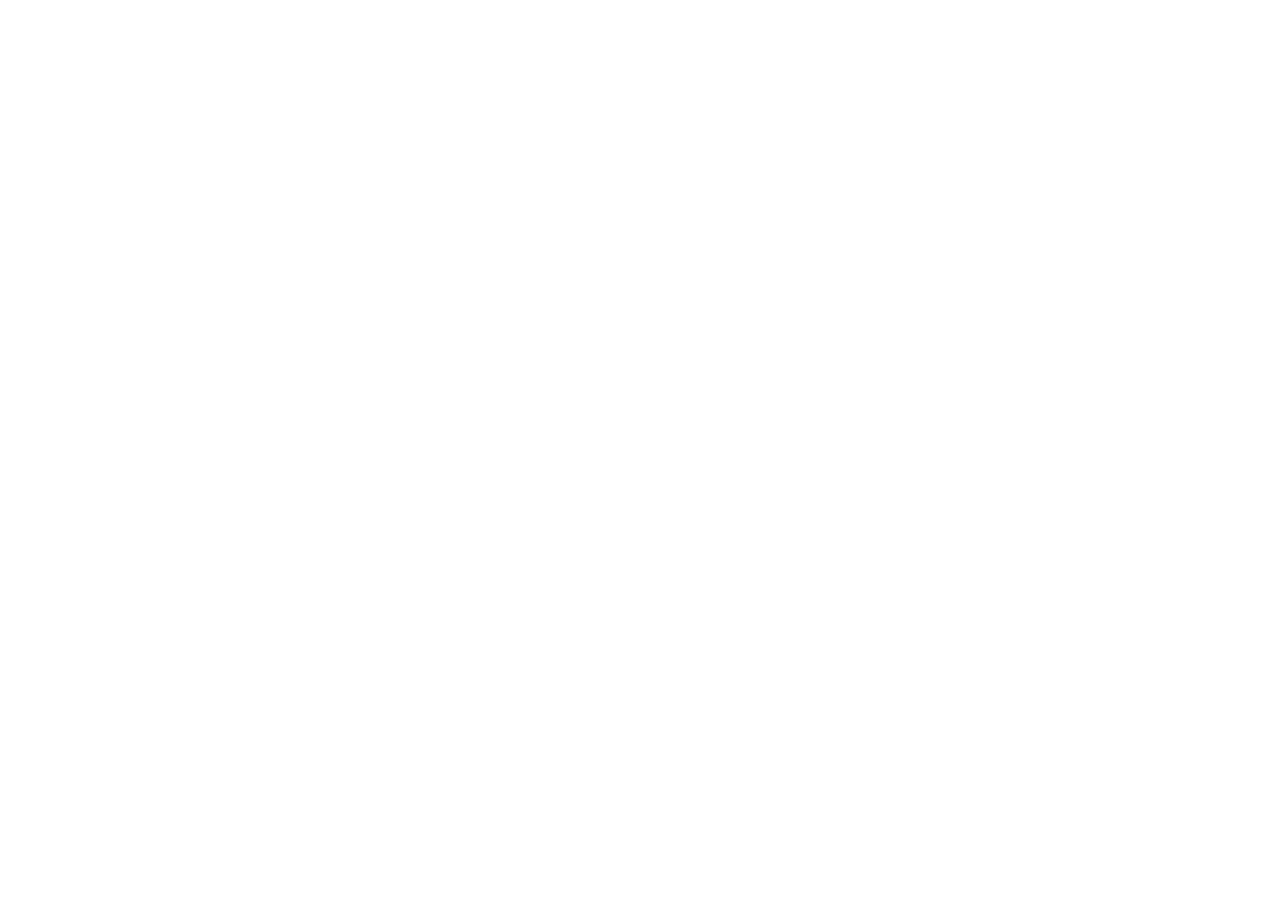
==== commit be2a6a3e: "Updates" ====
--- a/app.html
+++ b/app.html
@@ -1 +1 @@
-<!doctype html><html lang="en"><head><meta charset="utf-8"/><link rel="icon" href="/favicon.ico"/><meta name="viewport" content="width=device-width,initial-scale=1"/><meta name="theme-color" content="#000000"/><meta name="description" content="The first on-chain options aggregator, offering the unique ability to purchase any option strategy with a single click from any options market"/><title>DeDeLend</title><link href="/static/css/2.9980fd32.chunk.css" rel="stylesheet"><link href="/static/css/main.429a7070.chunk.css" rel="stylesheet"></head><body><noscript>You need to enable JavaScript to run this app.</noscript><div id="root"></div><script>!function(e){function r(r){for(var n,i,a=r[0],l=r[1],c=r[2],s=0,p=[];s<a.length;s++)i=a[s],Object.prototype.hasOwnProperty.call(o,i)&&o[i]&&p.push(o[i][0]),o[i]=0;for(n in l)Object.prototype.hasOwnProperty.call(l,n)&&(e[n]=l[n]);for(f&&f(r);p.length;)p.shift()();return u.push.apply(u,c||[]),t()}function t(){for(var e,r=0;r<u.length;r++){for(var t=u[r],n=!0,a=1;a<t.length;a++){var l=t[a];0!==o[l]&&(n=!1)}n&&(u.splice(r--,1),e=i(i.s=t[0]))}return e}var n={},o={1:0},u=[];function i(r){if(n[r])return n[r].exports;var t=n[r]={i:r,l:!1,exports:{}};return e[r].call(t.exports,t,t.exports,i),t.l=!0,t.exports}i.e=function(e){var r=[],t=o[e];if(0!==t)if(t)r.push(t[2]);else{var n=new Promise((function(r,n){t=o[e]=[r,n]}));r.push(t[2]=n);var u,a=document.createElement("script");a.charset="utf-8",a.timeout=120,i.nc&&a.setAttribute("nonce",i.nc),a.src=function(e){return i.p+"static/js/"+({}[e]||e)+"."+{3:"2d9b3909",4:"607580f2"}[e]+".chunk.js"}(e);var l=new Error;u=function(r){a.onerror=a.onload=null,clearTimeout(c);var t=o[e];if(0!==t){if(t){var n=r&&("load"===r.type?"missing":r.type),u=r&&r.target&&r.target.src;l.message="Loading chunk "+e+" failed.\n("+n+": "+u+")",l.name="ChunkLoadError",l.type=n,l.request=u,t[1](l)}o[e]=void 0}};var c=setTimeout((function(){u({type:"timeout",target:a})}),12e4);a.onerror=a.onload=u,document.head.appendChild(a)}return Promise.all(r)},i.m=e,i.c=n,i.d=function(e,r,t){i.o(e,r)||Object.defineProperty(e,r,{enumerable:!0,get:t})},i.r=function(e){"undefined"!=typeof Symbol&&Symbol.toStringTag&&Object.defineProperty(e,Symbol.toStringTag,{value:"Module"}),Object.defineProperty(e,"__esModule",{value:!0})},i.t=function(e,r){if(1&r&&(e=i(e)),8&r)return e;if(4&r&&"object"==typeof e&&e&&e.__esModule)return e;var t=Object.create(null);if(i.r(t),Object.defineProperty(t,"default",{enumerable:!0,value:e}),2&r&&"string"!=typeof e)for(var n in e)i.d(t,n,function(r){return e[r]}.bind(null,n));return t},i.n=function(e){var r=e&&e.__esModule?function(){return e.default}:function(){return e};return i.d(r,"a",r),r},i.o=function(e,r){return Object.prototype.hasOwnProperty.call(e,r)},i.p="/",i.oe=function(e){throw console.error(e),e};var a=this["webpackJsonpdedelend-terminal"]=this["webpackJsonpdedelend-terminal"]||[],l=a.push.bind(a);a.push=r,a=a.slice();for(var c=0;c<a.length;c++)r(a[c]);var f=l;t()}([])</script><script src="/static/js/2.c87e11d7.chunk.js"></script><script src="/static/js/main.04335570.chunk.js"></script></body></html>+<!doctype html><html lang="en"><head><meta charset="utf-8"/><link rel="icon" href="/favicon.ico"/><meta name="viewport" content="width=device-width,initial-scale=1"/><meta name="theme-color" content="#000000"/><meta name="description" content="The first on-chain options aggregator, offering the unique ability to purchase any option strategy with a single click from any options market"/><title>DeDeLend</title><link href="/static/css/2.9980fd32.chunk.css" rel="stylesheet"><link href="/static/css/main.1aad1a72.chunk.css" rel="stylesheet"></head><body><noscript>You need to enable JavaScript to run this app.</noscript><div id="root"></div><script>!function(e){function r(r){for(var n,i,a=r[0],l=r[1],c=r[2],s=0,p=[];s<a.length;s++)i=a[s],Object.prototype.hasOwnProperty.call(o,i)&&o[i]&&p.push(o[i][0]),o[i]=0;for(n in l)Object.prototype.hasOwnProperty.call(l,n)&&(e[n]=l[n]);for(f&&f(r);p.length;)p.shift()();return u.push.apply(u,c||[]),t()}function t(){for(var e,r=0;r<u.length;r++){for(var t=u[r],n=!0,a=1;a<t.length;a++){var l=t[a];0!==o[l]&&(n=!1)}n&&(u.splice(r--,1),e=i(i.s=t[0]))}return e}var n={},o={1:0},u=[];function i(r){if(n[r])return n[r].exports;var t=n[r]={i:r,l:!1,exports:{}};return e[r].call(t.exports,t,t.exports,i),t.l=!0,t.exports}i.e=function(e){var r=[],t=o[e];if(0!==t)if(t)r.push(t[2]);else{var n=new Promise((function(r,n){t=o[e]=[r,n]}));r.push(t[2]=n);var u,a=document.createElement("script");a.charset="utf-8",a.timeout=120,i.nc&&a.setAttribute("nonce",i.nc),a.src=function(e){return i.p+"static/js/"+({}[e]||e)+"."+{3:"d9617615",4:"e1f78898"}[e]+".chunk.js"}(e);var l=new Error;u=function(r){a.onerror=a.onload=null,clearTimeout(c);var t=o[e];if(0!==t){if(t){var n=r&&("load"===r.type?"missing":r.type),u=r&&r.target&&r.target.src;l.message="Loading chunk "+e+" failed.\n("+n+": "+u+")",l.name="ChunkLoadError",l.type=n,l.request=u,t[1](l)}o[e]=void 0}};var c=setTimeout((function(){u({type:"timeout",target:a})}),12e4);a.onerror=a.onload=u,document.head.appendChild(a)}return Promise.all(r)},i.m=e,i.c=n,i.d=function(e,r,t){i.o(e,r)||Object.defineProperty(e,r,{enumerable:!0,get:t})},i.r=function(e){"undefined"!=typeof Symbol&&Symbol.toStringTag&&Object.defineProperty(e,Symbol.toStringTag,{value:"Module"}),Object.defineProperty(e,"__esModule",{value:!0})},i.t=function(e,r){if(1&r&&(e=i(e)),8&r)return e;if(4&r&&"object"==typeof e&&e&&e.__esModule)return e;var t=Object.create(null);if(i.r(t),Object.defineProperty(t,"default",{enumerable:!0,value:e}),2&r&&"string"!=typeof e)for(var n in e)i.d(t,n,function(r){return e[r]}.bind(null,n));return t},i.n=function(e){var r=e&&e.__esModule?function(){return e.default}:function(){return e};return i.d(r,"a",r),r},i.o=function(e,r){return Object.prototype.hasOwnProperty.call(e,r)},i.p="/",i.oe=function(e){throw console.error(e),e};var a=this["webpackJsonpdedelend-terminal"]=this["webpackJsonpdedelend-terminal"]||[],l=a.push.bind(a);a.push=r,a=a.slice();for(var c=0;c<a.length;c++)r(a[c]);var f=l;t()}([])</script><script src="/static/js/2.1dfc5c93.chunk.js"></script><script src="/static/js/main.fe5ada14.chunk.js"></script></body></html>